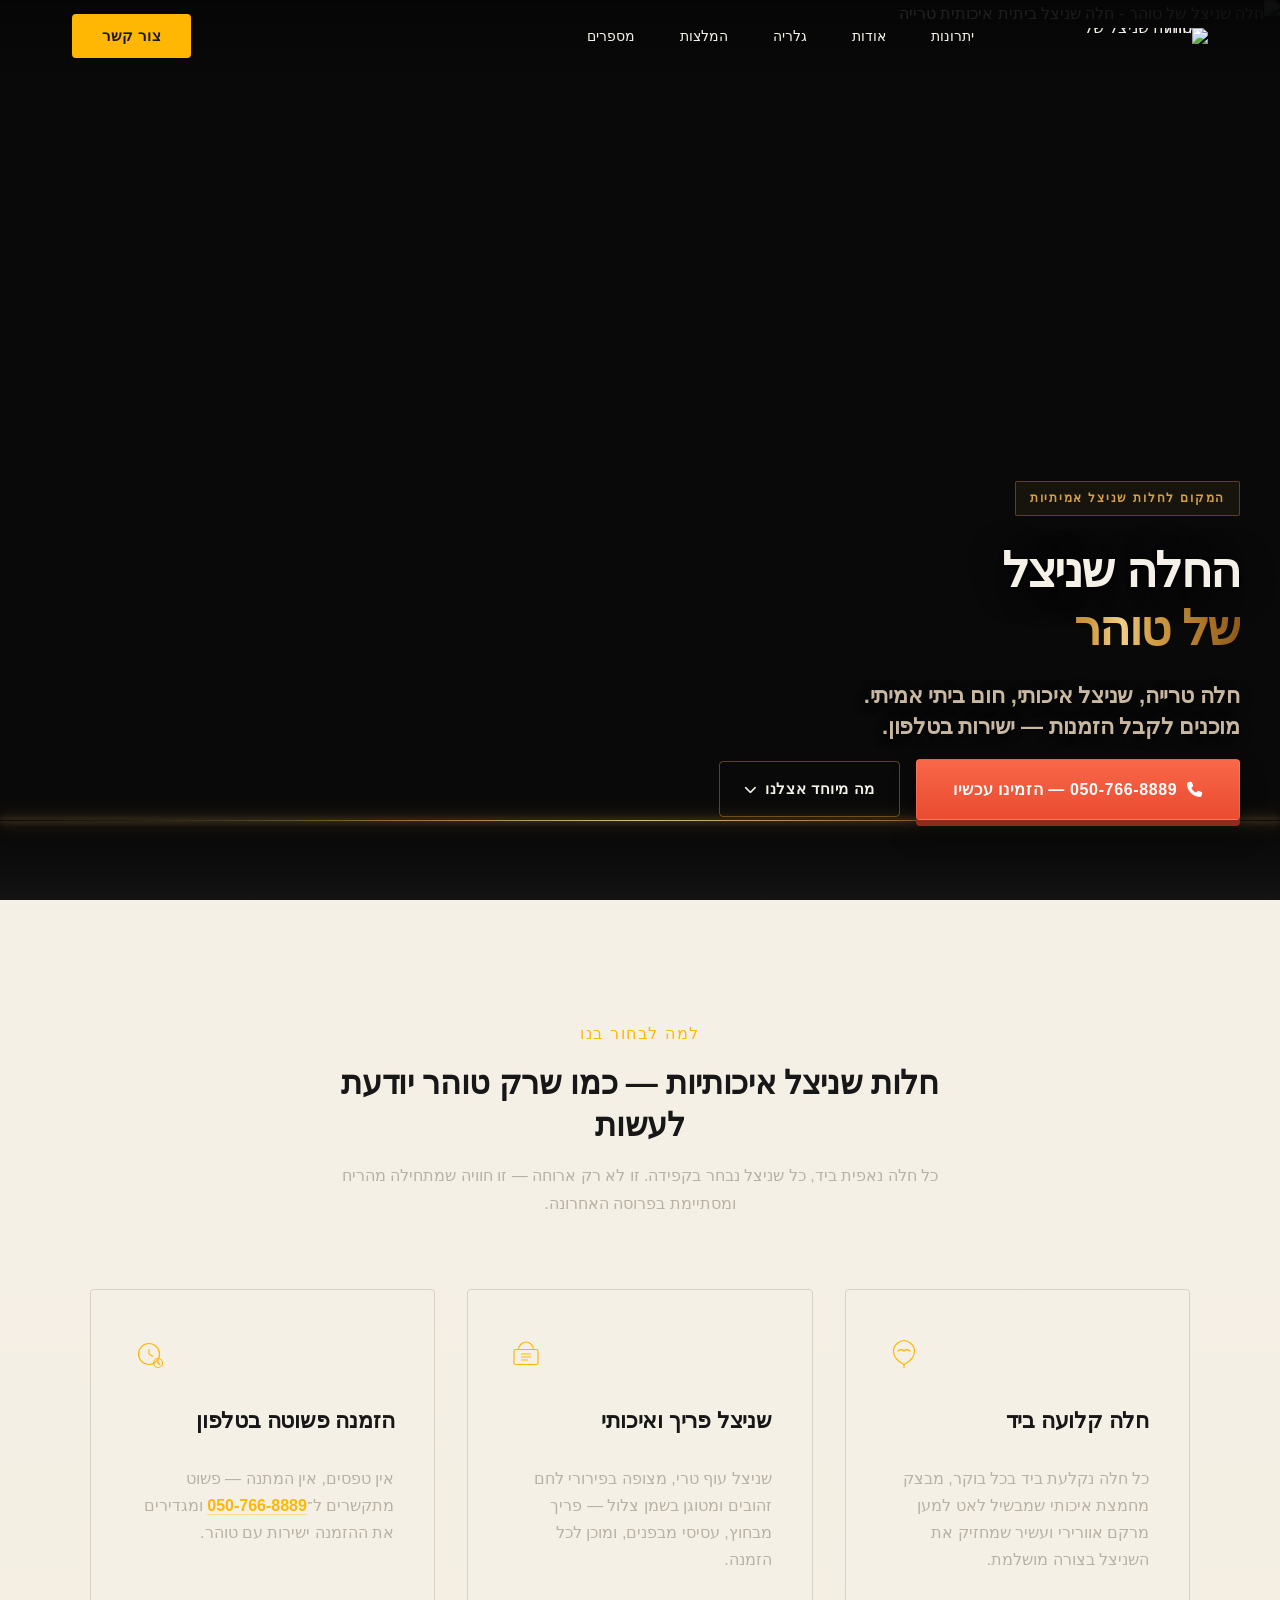
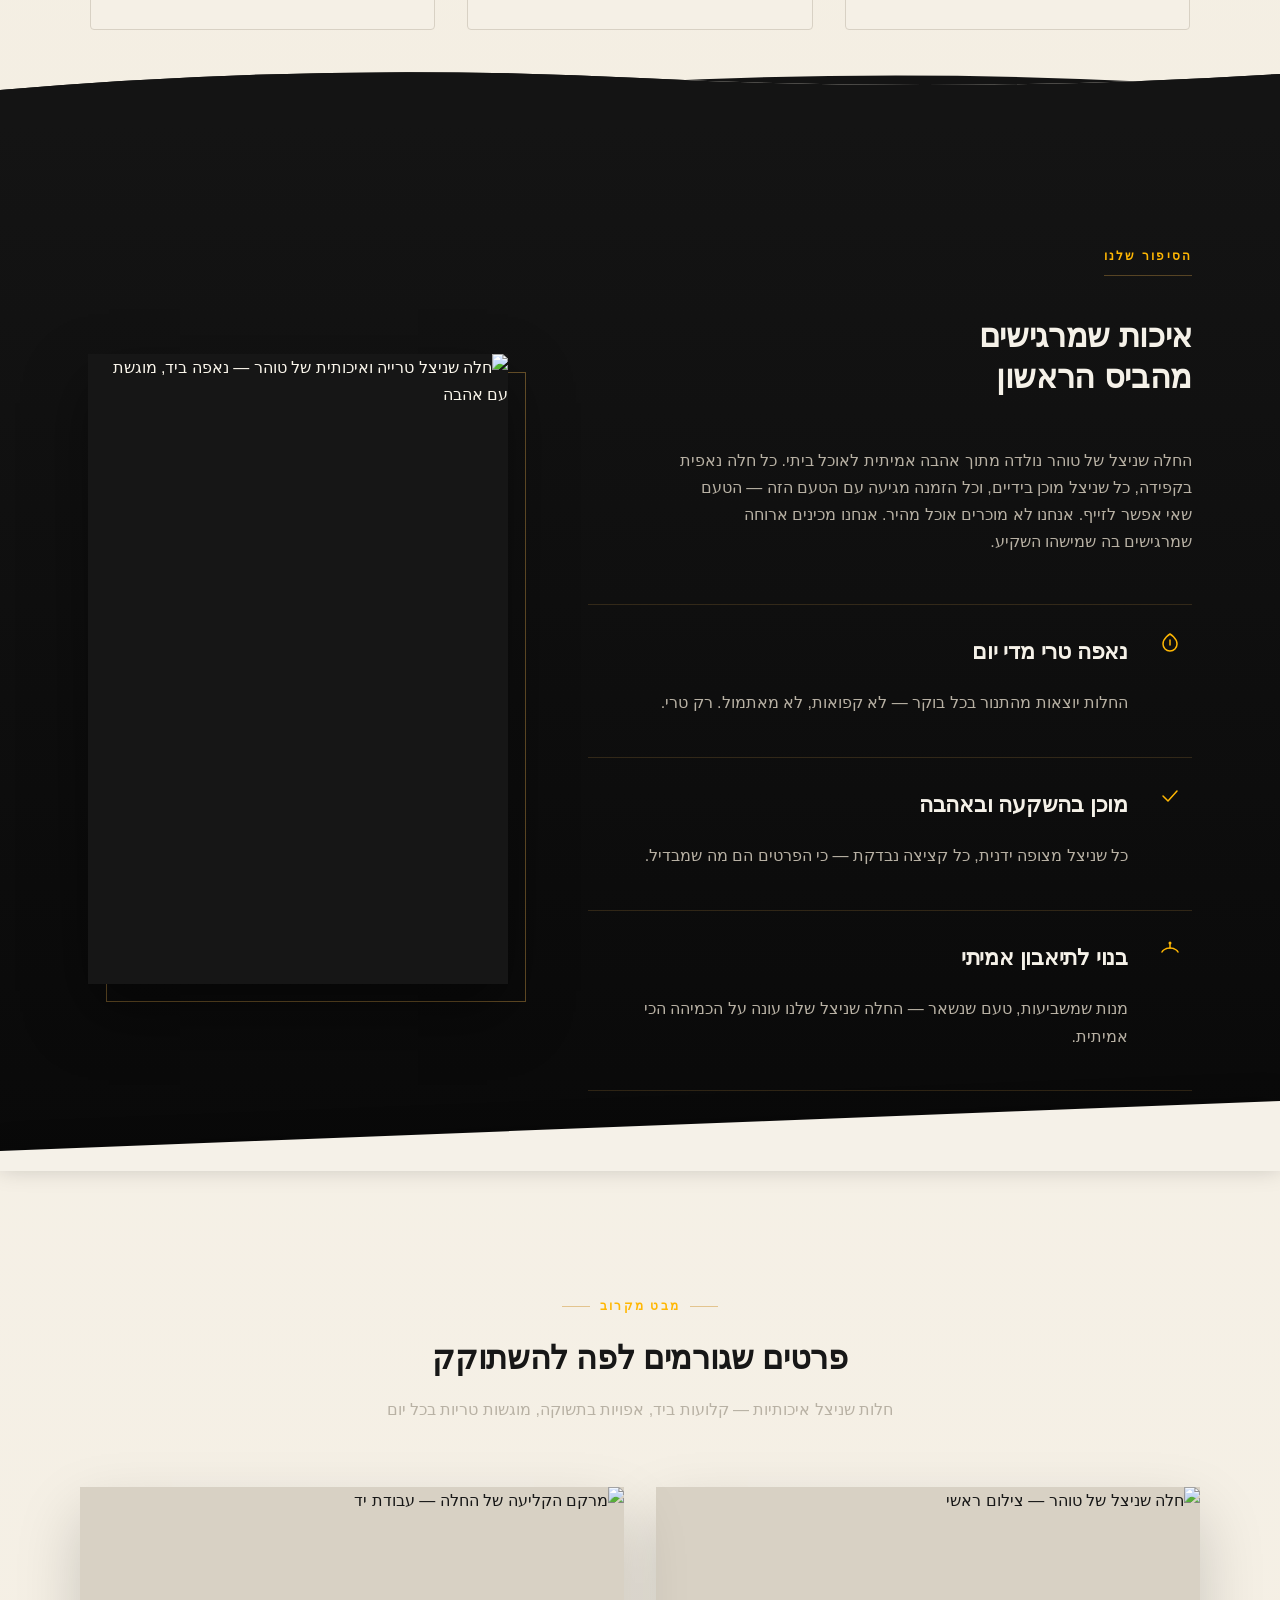
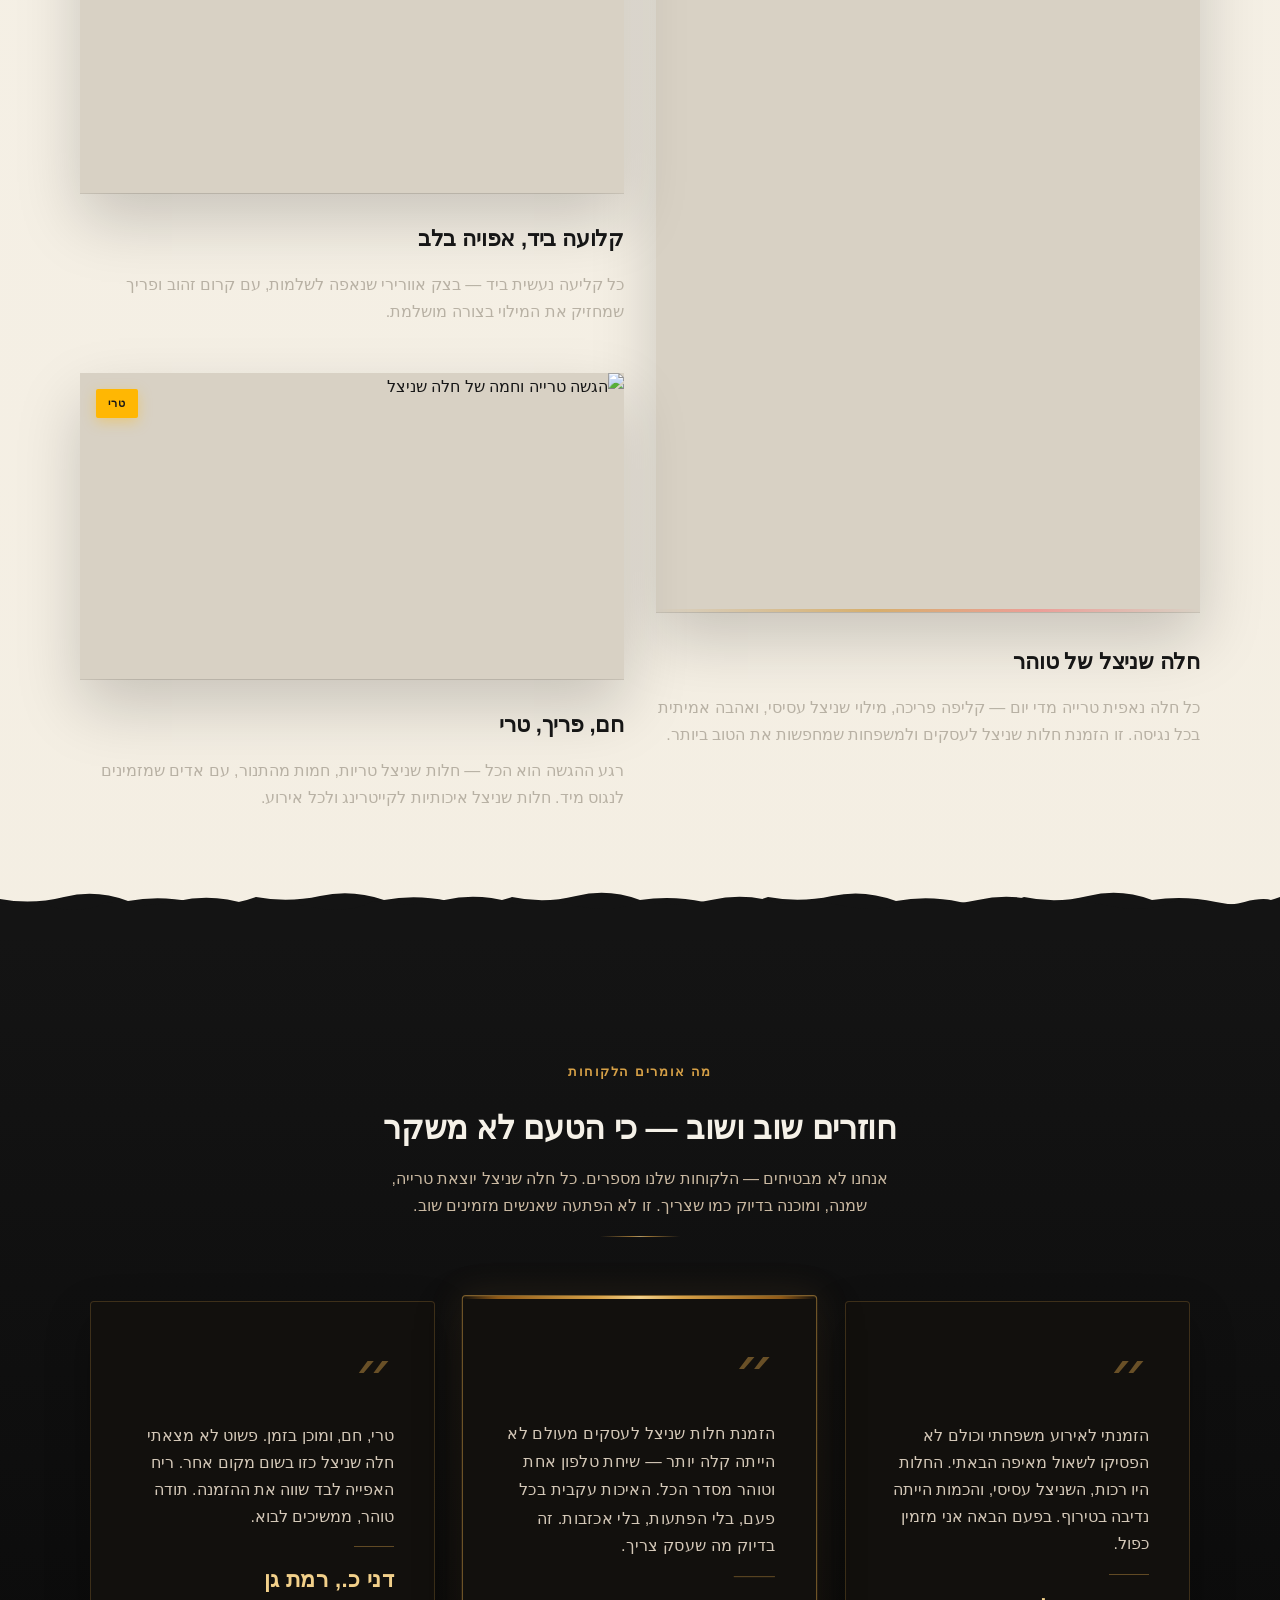
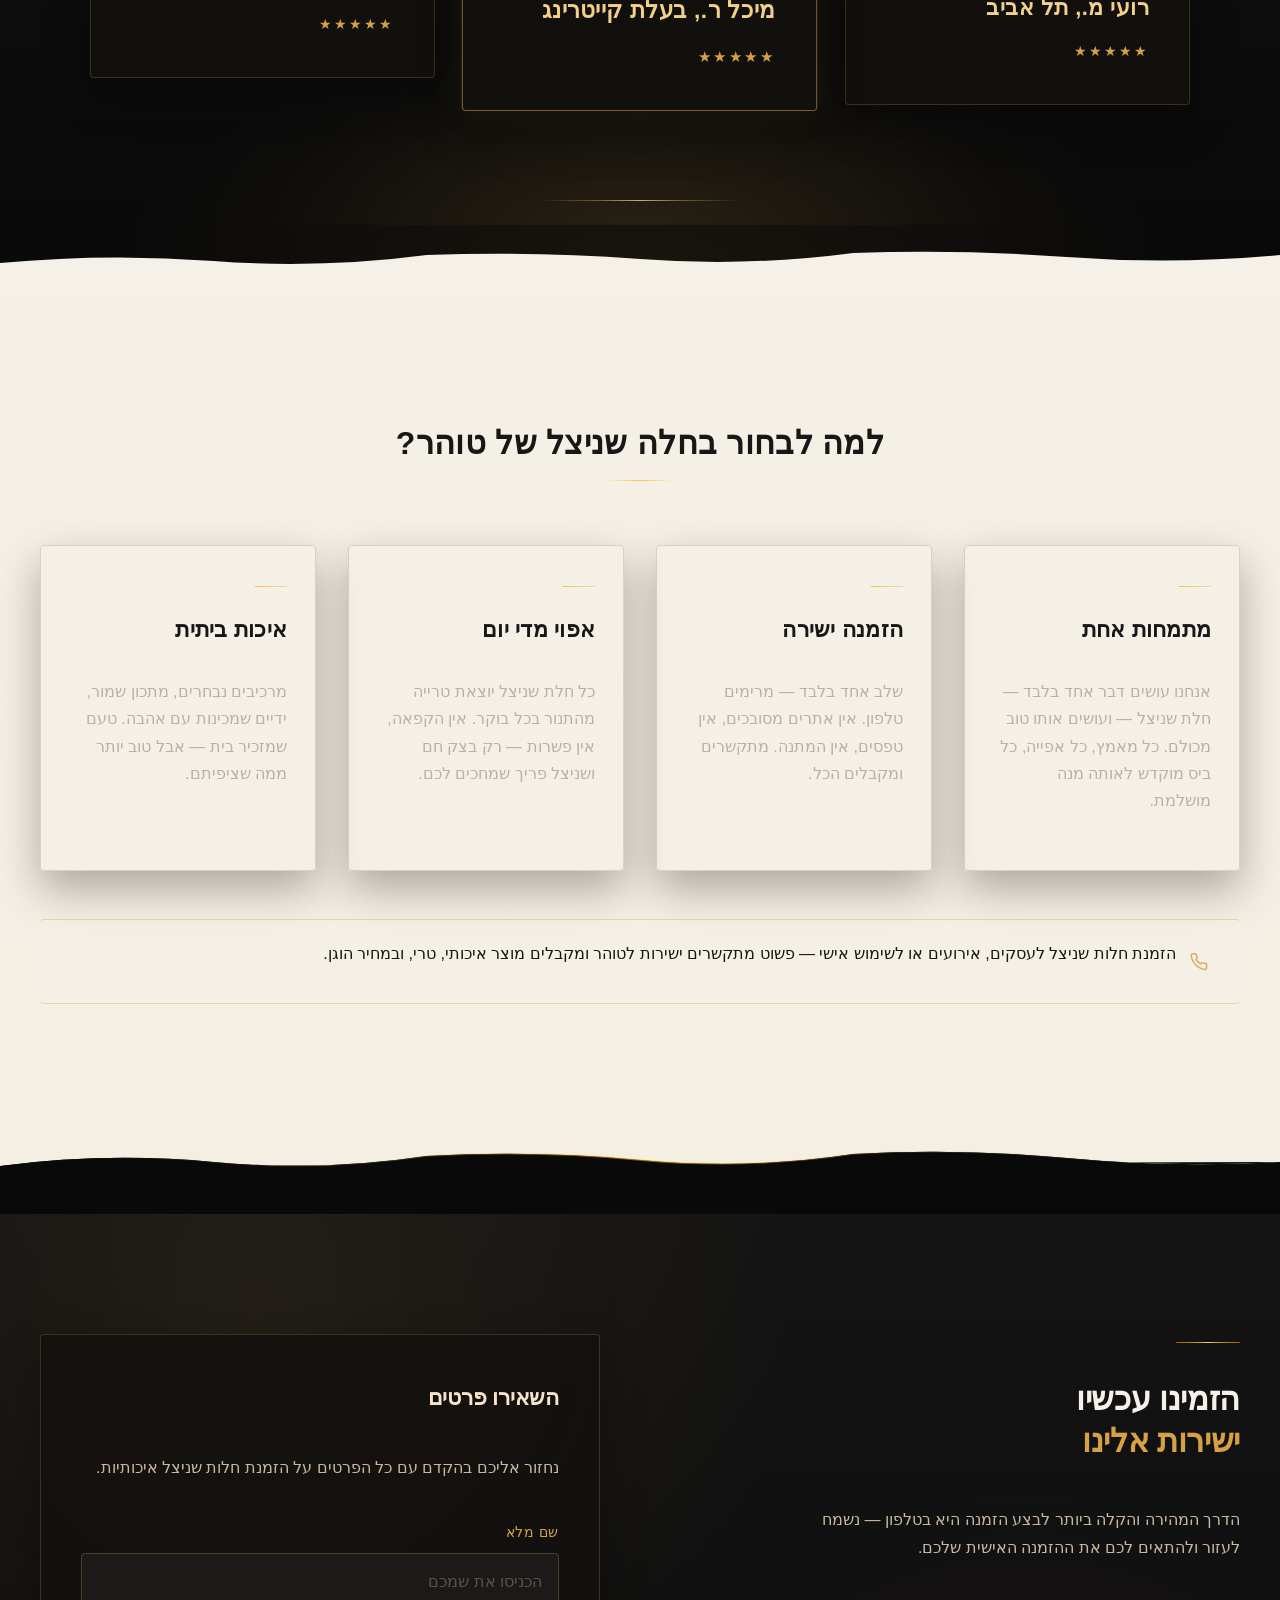
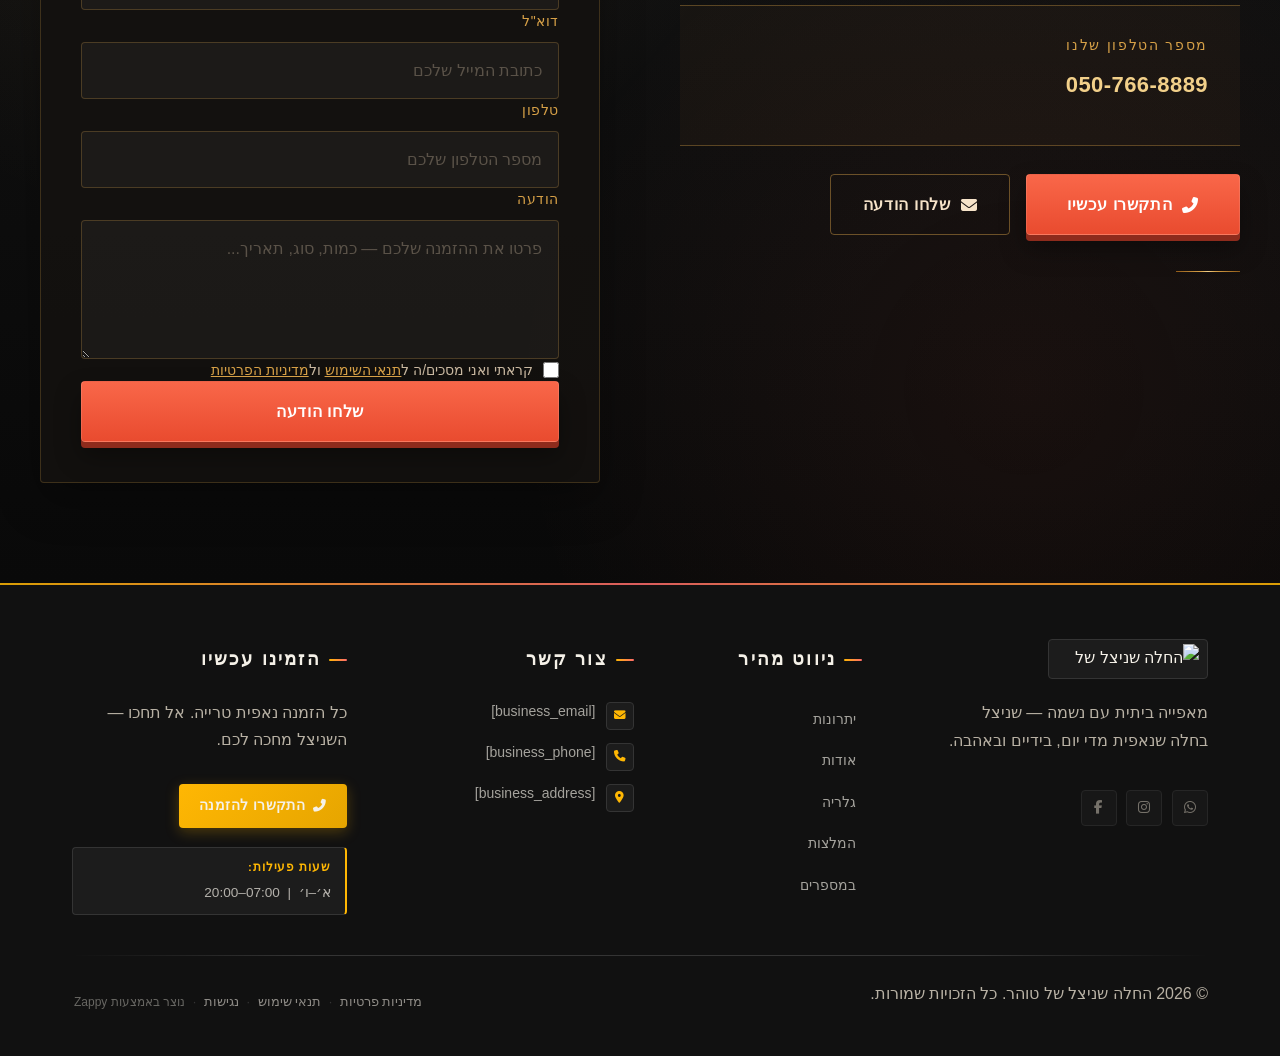
==== index.html @ bb857f39 "Background sync: Progressive GitHub Sync" ====
<!DOCTYPE html>
<html lang="he" dir="rtl">
<head>
    <meta charset="UTF-8">
    <meta name="viewport" content="width=device-width, initial-scale=1.0">
    <meta name="robots" content="index, follow">
    <title>הזמנת חלות שניצל לעסקים — החלה שניצל של טוהר</title>
    <meta name="description" content="A premium challah schnitzel ordering page for &#39;Tohar&#39;s Schnitzel Challah&#39; – a bakery specializing in high-quality schnitzel challahs. The brand emphasizes quali">
    <meta name="keywords" content="הזמנת חלות שניצל לעסקים, חלות שניצל איכותיות לקייטרינג, אספקת חלות שניצל בכמויות גדולות, חלות שניצל">
    
    <!-- Favicons -->
    <link rel="icon" type="image/x-icon" href="/assets/favicon.ico">
    <link rel="icon" type="image/png" sizes="16x16" href="/assets/favicon-16x16.png">
    <link rel="icon" type="image/png" sizes="32x32" href="/assets/favicon-32x32.png">
    <link rel="icon" type="image/png" sizes="48x48" href="/assets/favicon-48x48.png">
    <link rel="icon" type="image/png" sizes="192x192" href="/assets/favicon-192x192.png">
    <link rel="icon" type="image/png" sizes="512x512" href="/assets/favicon-512x512.png">
    <link rel="apple-touch-icon" href="/assets/apple-touch-icon.png">
    <!-- Zappy Analytics -->
<script>
(function() {
  'use strict';
  
  // Configuration
  var config = {
    websiteId: '921bb6df-24d6-477a-8ef3-e7ccaa4b48f3',
    apiUrl: 'https://api.zappy5.com/api/analytics/track',
    sessionDuration: 30 * 60 * 1000, // 30 minutes
    visitorDuration: 30 * 24 * 60 * 60 * 1000, // 30 days
    trackPageViews: true,
    trackClicks: true,
    trackFormSubmissions: true
  };
  
  // Generate or retrieve persistent visitor ID (30 days)
  function getVisitorId() {
    var visitorKey = 'zappy_visitor_' + config.websiteId;
    var visitor = null;
    
    try {
      visitor = localStorage.getItem(visitorKey);
      if (visitor) {
        var visitorData = JSON.parse(visitor);
        var now = Date.now();
        
        // Check if visitor ID is still valid (30 days)
        if (now - visitorData.created < config.visitorDuration) {
          // Update last seen timestamp
          visitorData.lastSeen = now;
          localStorage.setItem(visitorKey, JSON.stringify(visitorData));
          return visitorData.id;
        }
      }
    } catch (e) {
      console.warn('Zappy Analytics: LocalStorage not available');
    }
    
    // Generate new visitor ID
    var newVisitorId = 'zv_' + Date.now() + '_' + Math.random().toString(36).substr(2, 9);
    
    try {
      localStorage.setItem(visitorKey, JSON.stringify({
        id: newVisitorId,
        created: Date.now(),
        lastSeen: Date.now()
      }));
    } catch (e) {
      // Continue without local storage
    }
    
    return newVisitorId;
  }
  
  // Generate or retrieve session ID (30 minutes)
  function getSessionId() {
    var sessionKey = 'zappy_session_' + config.websiteId;
    var session = null;
    
    try {
      session = sessionStorage.getItem(sessionKey);
      if (session) {
        var sessionData = JSON.parse(session);
        var now = Date.now();
        
        // Check if session is still valid
        if (now - sessionData.timestamp < config.sessionDuration) {
          // Update timestamp
          sessionData.timestamp = now;
          sessionStorage.setItem(sessionKey, JSON.stringify(sessionData));
          return sessionData.id;
        }
      }
    } catch (e) {
      console.warn('Zappy Analytics: SessionStorage not available');
    }
    
    // Generate new session ID
    var newSessionId = 'zs_' + Date.now() + '_' + Math.random().toString(36).substr(2, 9);
    
    try {
      sessionStorage.setItem(sessionKey, JSON.stringify({
        id: newSessionId,
        timestamp: Date.now()
      }));
    } catch (e) {
      // Continue without session storage
    }
    
    return newSessionId;
  }
  
  var visitorId = getVisitorId();
  var sessionId = getSessionId();
  
  // Track an event
  function trackEvent(eventType, data) {
    data = data || {};
    
    var eventData = {
      website_id: config.websiteId,
      event_type: eventType,
      page_path: window.location.pathname,
      referrer: document.referrer || 'direct',
      visitor_id: visitorId,
      session_id: sessionId,
      metadata: data
    };
    
    // Use sendBeacon if available (better for page unload events)
    if (navigator.sendBeacon) {
      var blob = new Blob([JSON.stringify(eventData)], { type: 'application/json' });
      navigator.sendBeacon(config.apiUrl, blob);
    } else {
      // Fallback to fetch
      fetch(config.apiUrl, {
        method: 'POST',
        headers: {
          'Content-Type': 'application/json'
        },
        body: JSON.stringify(eventData),
        keepalive: true
      }).catch(function(error) {
        console.warn('Zappy Analytics: Failed to track event', error);
      });
    }
  }
  
  // Track page view
  if (config.trackPageViews) {
    trackEvent('pageview', {
      title: document.title,
      url: window.location.href
    });
  }
  
  // Track clicks on important elements
  if (config.trackClicks) {
    document.addEventListener('click', function(e) {
      var target = e.target;
      
      // Track button clicks (counted as actions)
      if (target.tagName === 'BUTTON' || target.closest('button')) {
        var button = target.tagName === 'BUTTON' ? target : target.closest('button');
        trackEvent('click', {
          element: 'button',
          text: button.textContent.trim().substring(0, 100),
          id: button.id || null,
          class: button.className || null
        });
      }
      
      // Track link clicks (navigation - not counted as actions)
      else if (target.tagName === 'A' || target.closest('a')) {
        var link = target.tagName === 'A' ? target : target.closest('a');
        trackEvent('navigation', {
          element: 'link',
          text: link.textContent.trim().substring(0, 100),
          href: link.href,
          external: link.hostname !== window.location.hostname
        });
      }
    }, true);
  }
  
  // Track form submissions
  if (config.trackFormSubmissions) {
    document.addEventListener('submit', function(e) {
      var form = e.target;
      
      trackEvent('form_submit', {
        form_id: form.id || null,
        form_name: form.name || null,
        form_action: form.action || null,
        form_method: form.method || 'GET'
      });
    }, true);
  }
  
  // Track time on page (send on page unload)
  var pageLoadTime = Date.now();
  
  window.addEventListener('beforeunload', function() {
    var timeOnPage = Math.floor((Date.now() - pageLoadTime) / 1000); // in seconds
    
    trackEvent('page_unload', {
      time_on_page: timeOnPage,
      page_path: window.location.pathname
    });
  });
  
  // Expose tracking function globally for custom events
  window.zappyAnalytics = {
    track: trackEvent,
    getVisitorId: function() { return visitorId; },
    getSessionId: function() { return sessionId; }
  };
  
})();
</script>
<!-- End Zappy Analytics -->
    <meta property="og:title" content="הזמנת חלות שניצל לעסקים — החלה שניצל של טוהר">
    <meta property="og:description" content="A premium challah schnitzel ordering page for &#39;Tohar&#39;s Schnitzel Challah&#39; – a bakery specializing in high-quality schnitzel challahs. The brand emphasizes quali">
    <meta name="twitter:card" content="summary_large_image">
    <meta name="twitter:title" content="הזמנת חלות שניצל לעסקים — החלה שניצל של טוהר">
    <meta name="twitter:description" content="A premium challah schnitzel ordering page for &#39;Tohar&#39;s Schnitzel Challah&#39; – a bakery specializing in high-quality schnitzel challahs. The brand emphasizes quali">
    <meta property="og:type" content="website">
  <meta property="og:locale" content="he_IL">
  
  
  
  
  
  <link rel="stylesheet" href="https://cdnjs.cloudflare.com/ajax/libs/font-awesome/6.4.0/css/all.min.css">

    <!-- Favicons -->
    <link rel="icon" type="image/x-icon" href="/assets/favicon.ico">
    <link rel="icon" type="image/png" sizes="16x16" href="/assets/favicon-16x16.png">
    <link rel="icon" type="image/png" sizes="32x32" href="/assets/favicon-32x32.png">
    <link rel="icon" type="image/png" sizes="48x48" href="/assets/favicon-48x48.png">
    <link rel="icon" type="image/png" sizes="192x192" href="/assets/favicon-192x192.png">
    <link rel="icon" type="image/png" sizes="512x512" href="/assets/favicon-512x512.png">
    <link rel="apple-touch-icon" href="/assets/apple-touch-icon.png">
    <!-- Cookie Consent -->
    <link rel="stylesheet" href="https://cdn.jsdelivr.net/npm/vanilla-cookieconsent@3/dist/cookieconsent.css">
    <script src="https://cdn.jsdelivr.net/npm/vanilla-cookieconsent@3/dist/cookieconsent.umd.js"></script>
    <!-- Mickidum Accessibility Toolbar -->
    <script src="https://cdn.jsdelivr.net/gh/mickidum/acc_toolbar/acctoolbar/acctoolbar.min.js"></script>
    <link rel="stylesheet" href="/styles.css">

    <style id="zappy-dropdown-submenu-styles">
      /* ========== DESKTOP DROPDOWN SUBMENU STYLES ========== */
      /* Base styles for dropdown submenus - parent must be positioned */
      .nav-menu li:has(.sub-menu), nav li:has(.sub-menu), .navbar li:has(.sub-menu), #navMenu li:has(.sub-menu) { position: relative; }
      /* Submenu base - hidden by default */
      .nav-menu .sub-menu, nav .sub-menu, .navbar .sub-menu, #navMenu .sub-menu { display: block !important; position: absolute !important; top: 100%; left: 0; min-width: 220px; background: white; border-radius: 8px; box-shadow: 0 8px 25px rgba(0,0,0,0.15); padding: 8px 0; opacity: 0; visibility: hidden; transform: translateY(10px); transition: all 0.3s ease; z-index: 1000; list-style: none; pointer-events: none; }
      /* CRITICAL: Desktop hover styles to show dropdown */
      .nav-menu li:hover > .sub-menu, nav li:hover > .sub-menu, .navbar li:hover > .sub-menu, #navMenu li:hover > .sub-menu { opacity: 1 !important; visibility: visible !important; transform: translateY(0) !important; pointer-events: auto !important; }
      /* Submenu item styling */
      .sub-menu li { list-style: none; margin: 0; padding: 0; }
      .sub-menu a { display: block !important; padding: 10px 16px !important; color: var(--text-dark, #333) !important; font-weight: 500; text-decoration: none; white-space: nowrap; transition: background-color 0.2s; }
      .sub-menu .zappy-nav-child > a { padding-left: 28px !important; font-size: 0.9em !important; opacity: 0.85 !important; }
      [dir="rtl"] .sub-menu .zappy-nav-child > a, html[lang="he"] .sub-menu .zappy-nav-child > a, html[lang="ar"] .sub-menu .zappy-nav-child > a { padding-left: 10px !important; padding-right: 28px !important; }
      .sub-menu .zappy-nav-parent > a { font-weight: 600 !important; }
      .sub-menu a:hover { background-color: #f5f5f5; }
      /* RTL (Hebrew/Arabic) dropdown positioning */
      [dir="rtl"] .nav-menu .sub-menu, [dir="rtl"] nav .sub-menu, [dir="rtl"] .navbar .sub-menu, html[lang="he"] .nav-menu .sub-menu, html[lang="he"] nav .sub-menu, html[lang="he"] .navbar .sub-menu, html[lang="ar"] .nav-menu .sub-menu, html[lang="ar"] nav .sub-menu, html[lang="ar"] .navbar .sub-menu { left: auto !important; right: 0 !important; }
      /* Hide empty dropdown menus (exclude catalog sub-menus that use <a> children instead of <li>) */
      .sub-menu:empty, .sub-menu:not(:has(li:not(.zappy-hidden-menu-item))):not(:has(> a)), .sub-menu:not(:has(li)):not(:has(> a)) { display: none !important; opacity: 0 !important; visibility: hidden !important; pointer-events: none !important; }
      /* Desktop: show submenu on Menu Group hover */
      li:has(.menu-group-title):hover > .sub-menu { opacity: 1 !important; visibility: visible !important; transform: translateY(0) !important; pointer-events: auto !important; }
      /* Menu Group title styling */
      .nav-menu > li > .menu-group-title, #navMenu > li > .menu-group-title { display: inline-block; padding: 0.5rem 1rem; cursor: default; user-select: none; }
      
      /* ========== MOBILE SUBMENU STYLES ========== */
      @media (max-width: 768px) {
        .nav-menu .sub-menu, nav .sub-menu, .navbar .sub-menu, #navMenu .sub-menu { position: static !important; transform: none !important; box-shadow: none !important; background: transparent !important; max-height: 0; overflow: hidden; opacity: 0; visibility: hidden; transition: max-height 0.3s ease, opacity 0.3s ease; padding: 0 !important; border-radius: 0 !important; }
        .navbar .sub-menu.mobile-expanded, .nav-menu .sub-menu.mobile-expanded, #navMenu .sub-menu.mobile-expanded { max-height: none !important; overflow-y: visible !important; opacity: 1 !important; visibility: visible !important; padding: 8px 0 8px 16px !important; }
        [dir="rtl"] .sub-menu.mobile-expanded, html[lang="he"] .sub-menu.mobile-expanded { padding: 8px 16px 8px 0 !important; }
        /* Disable hover behavior on mobile */
        .nav-menu li:hover > .sub-menu, nav li:hover > .sub-menu, .navbar li:hover > .sub-menu, #navMenu li:hover > .sub-menu { opacity: 0; visibility: hidden; pointer-events: none; }
        .nav-menu li > .sub-menu.mobile-expanded, nav li > .sub-menu.mobile-expanded, .navbar li > .sub-menu.mobile-expanded, #navMenu li > .sub-menu.mobile-expanded { opacity: 1 !important; visibility: visible !important; pointer-events: auto !important; }
        .nav-menu li:has(.sub-menu), nav li:has(.sub-menu), .navbar li:has(.sub-menu), #navMenu li:has(.sub-menu) { display: flex !important; flex-wrap: wrap !important; align-items: center !important; position: relative !important; min-height: 44px !important; }
        .nav-menu li:has(.sub-menu) > a, nav li:has(.sub-menu) > a, .navbar li:has(.sub-menu) > a, #navMenu li:has(.sub-menu) > a { flex: 1 !important; min-width: 0 !important; }
        .nav-menu li:has(.sub-menu) > .menu-group-title, nav li:has(.sub-menu) > .menu-group-title, .navbar li:has(.sub-menu) > .menu-group-title, #navMenu li:has(.sub-menu) > .menu-group-title { flex: 1 !important; min-width: 0 !important; padding: 0 !important; line-height: inherit !important; }
        .nav-menu li:has(.sub-menu) > .sub-menu, nav li:has(.sub-menu) > .sub-menu, .navbar li:has(.sub-menu) > .sub-menu, #navMenu li:has(.sub-menu) > .sub-menu { flex-basis: 100% !important; width: 100% !important; }
        .nav-menu li:has(.sub-menu) > a [class*="chevron"], .nav-menu li:has(.sub-menu) > a [class*="arrow"], .nav-menu li:has(.sub-menu) > a .fa-chevron-down, .nav-menu li:has(.sub-menu) > a .fa-angle-down, nav li:has(.sub-menu) > a [class*="chevron"], nav li:has(.sub-menu) > a [class*="arrow"], #navMenu li:has(.sub-menu) > a [class*="chevron"], #navMenu li:has(.sub-menu) > a [class*="arrow"] { display: none !important; visibility: hidden !important; }
        .mobile-submenu-toggle { display: flex !important; align-items: center !important; justify-content: center !important; width: 44px !important; height: auto !important; background: transparent !important; border: none !important; cursor: pointer !important; color: var(--text-light) !important; position: static !important; flex-shrink: 0 !important; align-self: stretch !important; z-index: 2 !important; padding: 0 !important; margin: 0 !important; }
        .mobile-submenu-toggle::after { content: '' !important; width: 0 !important; height: 0 !important; border-left: 6px solid transparent !important; border-right: 6px solid transparent !important; border-top: 7px solid currentColor !important; transition: transform 0.3s ease !important; }
        .mobile-submenu-toggle.expanded::after { transform: rotate(180deg) !important; }
        .sub-menu a { padding: 10px 0 !important; display: block !important; color: var(--text-light) !important; white-space: normal !important; }
        .sub-menu .zappy-nav-child > a { padding-left: 28px !important; font-size: 0.9em !important; opacity: 0.85 !important; }
        [dir="rtl"] .sub-menu .zappy-nav-child > a, html[lang="he"] .sub-menu .zappy-nav-child > a, html[lang="ar"] .sub-menu .zappy-nav-child > a { padding-left: 0 !important; padding-right: 28px !important; }
        .sub-menu .zappy-nav-parent > a { font-weight: 600 !important; }
        .nav-menu.active, #navMenu.active { max-width: 100vw !important; overflow-x: hidden !important; box-sizing: border-box !important; }
        .navbar .sub-menu li a, nav.navbar .sub-menu li a, .zappy-products-dropdown .sub-menu a { color: var(--text-light) !important; }
      }
      @media (min-width: 769px) { .mobile-submenu-toggle { display: none !important; } }
    </style>

    <style id="mobile-lang-menu-deployed-css">
    @media (max-width: 768px) {
      .lang-switcher,
      .nav-cta-container .lang-switcher,
      .nav-container .lang-switcher,
      .navbar .lang-switcher,
      .navbar .nav-cta-container .lang-switcher,
      .nav-icons-left .lang-switcher,
      .nav-ecommerce-icons .lang-switcher { display: none !important; }
      .mobile-lang-menu { width: 100%; border-top: 1px solid rgba(128,128,128,0.2); padding: 8px 0 0 0; margin-top: 8px; }
      .mobile-lang-toggle { display: flex !important; align-items: center; justify-content: space-between; width: 100%; padding: 12px 16px; background: none; border: none; cursor: pointer; font-size: 15px; color: inherit; font-family: inherit; }
      .mobile-lang-toggle::after { content: ''; display: inline-block; width: 8px; height: 8px; border-right: 2px solid currentColor; border-bottom: 2px solid currentColor; transform: rotate(45deg); transition: transform 0.3s ease; margin-left: 8px; }
      .mobile-lang-toggle.expanded::after { transform: rotate(-135deg); }
      .mobile-lang-options { max-height: 0; overflow: hidden; transition: max-height 0.3s ease; }
      .mobile-lang-options.expanded { max-height: 300px; }
      .mobile-lang-option { display: flex !important; align-items: center; gap: 10px; padding: 10px 24px; text-decoration: none; color: inherit; font-size: 14px; font-family: inherit; }
      .mobile-lang-option:hover { background: rgba(128,128,128,0.1); }
      .mobile-lang-option.active { font-weight: 600; opacity: 0.7; pointer-events: none; }
      .mobile-lang-option img { width: 20px; height: 20px; border-radius: 50%; }
    }
    @media (min-width: 769px) {
      .mobile-lang-menu { display: none !important; }
    }
    </style>

    <style id="zappy-widget-visibility">
      #mic-access-tool-general-button, .mic-access-tool-general-button,
      #mic-init-access-tool .mic-access-tool-general-button, #mic-init-access-tool #mic-access-tool-general-button,
      ._access-icon, #mic-access-tool-box, .mic-access-tool-box,
      #mic-init-access-tool #mic-access-tool-box, div[id*="mic-access-tool-box"], ._access-menu {
        display: none !important; visibility: hidden !important; opacity: 0 !important; pointer-events: none !important;
      }
    </style>
</head>
<body>

  <nav class="navbar" dir="rtl">
  <button class="mobile-toggle" id="mobileToggle" aria-label="Menu">
    <svg class="hamburger-icon" width="24" height="24" viewBox="0 0 24 24" fill="none">
      <path d="M3 12h18M3 6h18M3 18h18" stroke="currentColor" stroke-width="2" stroke-linecap="round"></path>
    </svg>
    <svg class="close-icon" width="24" height="24" viewBox="0 0 24 24" fill="none" style="display: none;">
      <path d="M18 6L6 18M6 6l12 12" stroke="currentColor" stroke-width="2" stroke-linecap="round"></path>
    </svg>
  </button>

  <button class="phone-header-btn" data-phone="0507668889" aria-label="Call">
    <svg width="20" height="20" viewBox="0 0 24 24" fill="currentColor">
      <path d="M22 16.92v3a2 2 0 0 1-2.18 2 19.79 19.79 0 0 1-8.63-3.07 19.5 19.5 0 0 1-6-6 19.79 19.79 0 0 1-3.07-8.67A2 2 0 0 1 4.11 2h3a2 2 0 0 1 2 1.72 12.84 12.84 0 0 0 .7 2.81 2 2 0 0 1-.45 2.11L8.09 9.91a16 16 0 0 0 6 6l1.27-1.27a2 2 0 0 1 2.11-.45 12.84 12.84 0 0 0 2.81.7A2 2 0 0 1 22 16.92z"></path>
    </svg>
  </button>

  <div class="nav-container">
    <div class="nav-right-group"><div class="nav-brand">
      <a href="/" class="logo-link">
        <img src="/assets/business-logo.webp" alt="החלה שניצל של טוהר" class="logo">
      </a>
    </div><ul class="nav-menu" id="navMenu"><li><a href="#features">יתרונות</a></li><li><a href="#about">אודות</a></li><li><a href="#gallery">גלריה</a></li><li><a href="#testimonials">המלצות</a></li><li><a href="#stats">מספרים</a></li></ul></div>

    

    <div class="nav-cta-container">
      <a href="#contact" class="nav-cta-btn">צור קשר</a>
    </div>
  </div>
</nav>
<script>

// Navbar Mobile Menu Toggle and Contrast Fix
(function() {
  // Use 'load' event instead of 'DOMContentLoaded' to ensure we run AFTER all other scripts
  window.addEventListener('load', function() {
    
    // FIX MOBILE BUTTON CONTRAST
    // Detect navbar background color and apply contrasting color to mobile buttons
    const navbar = document.querySelector('.navbar, nav, header');
    if (!navbar) {
      console.log('[Navbar] Navbar element not found');
      return;
    }
    
    // DECLARE VARIABLES EARLY to avoid Temporal Dead Zone errors
    // These are used in multiple places below
    let mobileToggle = document.getElementById('mobileToggle') ||
                       document.querySelector('.mobile-toggle') ||
                       document.querySelector('.hamburger') ||
                       document.querySelector('.hamburger-menu') ||
                       document.querySelector('.menu-toggle') ||
                       document.querySelector('.burger-menu') ||
                       document.querySelector('[aria-label="Menu"]') ||
                       document.querySelector('[aria-label="תפריט"]');
    
    const phoneBtn = document.querySelector('.phone-header-btn');
    
    const computedStyle = window.getComputedStyle(navbar);
    let bgColor = computedStyle.backgroundColor;
    
    console.log('[Navbar] Initial navbar background:', bgColor);
    
    // Check if background is transparent or rgba with 0 alpha
    const isTransparent = bgColor === 'transparent' || 
                         bgColor === 'rgba(0, 0, 0, 0)' ||
                         (bgColor.startsWith('rgba') && bgColor.includes(', 0)'));
    
    if (isTransparent) {
      // Check for background-image or gradient
      const bgImage = computedStyle.backgroundImage;
      if (bgImage && bgImage !== 'none') {
        console.log('[Navbar] Navbar has background image/gradient, using dark text');
        bgColor = 'rgb(240, 240, 240)'; // Assume light background
      } else {
        // Transparent navbar - check body background
        const bodyBg = window.getComputedStyle(document.body).backgroundColor;
        console.log('[Navbar] Navbar transparent, using body background:', bodyBg);
        bgColor = bodyBg;
      }
    }
    
    // Calculate luminance to determine if background is light or dark
    const rgb = bgColor.match(/\d+/g);
    if (rgb && rgb.length >= 3) {
      const r = parseInt(rgb[0]);
      const g = parseInt(rgb[1]);
      const b = parseInt(rgb[2]);
      const luminance = (0.299 * r + 0.587 * g + 0.114 * b) / 255;
      
      // Mobile button colors are set by Claude's AI-generated CSS (same as .nav-menu a)
      // No dynamic color overrides needed - colors come from the generated navbar CSS
      console.log('[Navbar] Mobile button colors preserved from Claude CSS (luminance:', luminance.toFixed(2) + ')');
      
      // FIX ICON SIZES - Ensure SVGs are properly sized and visible
      // INJECT CRITICAL CSS TO OVERRIDE ANY CONFLICTING RULES
      const criticalCSS = document.createElement('style');
      criticalCSS.id = 'zappy-mobile-nav-fix';
      const htmlLang = document.documentElement.lang || 'en';
      const htmlDir = document.documentElement.dir || 'ltr';
      // Check both dir attribute AND lang for RTL detection
      // dir="rtl" is the most reliable indicator
      const isRTL = htmlDir === 'rtl' || htmlLang === 'he' || htmlLang === 'ar';
      
      criticalCSS.textContent = `
        /* Hide mobile buttons on desktop, show only on mobile */
        @media (min-width: 769px) {
          .mobile-toggle,
          .phone-header-btn {
            display: none !important;
          }
        }
        
        /* Show and position mobile buttons correctly on mobile */
        @media (max-width: 768px) {
          .mobile-toggle,
          .phone-header-btn {
            position: absolute !important;
            top: 50% !important;
            transform: translateY(-50%) !important;
            z-index: 1001 !important;
            display: flex !important;
            align-items: center !important;
            justify-content: center !important;
            width: 36px !important;
            height: 36px !important;
            border-radius: 50% !important;
            border: none !important;
            cursor: pointer !important;
            padding: 6px !important;
            background: none !important;
            color: var(--nav-text, var(--text-light)) !important;
          }
          
          /* LTR positioning (default): hamburger LEFT, phone RIGHT */
          html:not([dir="rtl"]):not([lang="he"]):not([lang="ar"]) .mobile-toggle,
          html[dir="ltr"] .mobile-toggle {
            left: 12px !important;
            right: auto !important;
          }
          html:not([dir="rtl"]):not([lang="he"]):not([lang="ar"]) .phone-header-btn,
          html[dir="ltr"] .phone-header-btn {
            right: 12px !important;
            left: auto !important;
          }
          
          /* RTL positioning: hamburger RIGHT, phone LEFT */
          html[dir="rtl"] .mobile-toggle,
          html[lang="he"] .mobile-toggle,
          html[lang="ar"] .mobile-toggle {
            right: 12px !important;
            left: auto !important;
          }
          html[dir="rtl"] .phone-header-btn,
          html[lang="he"] .phone-header-btn,
          html[lang="ar"] .phone-header-btn {
            left: 12px !important;
            right: auto !important;
          }
          
          /* CRITICAL: Ensure nav-container has min-height on mobile */
          /* All children are positioned absolutely/fixed on mobile, so height:auto collapses to 0 */
          .nav-container {
            min-height: 70px !important;
            position: relative !important;
          }
          
          /* Ensure SVG icons are properly sized and inherit color */
          .mobile-toggle svg,
          .phone-header-btn svg {
            width: 24px !important;
            height: 24px !important;
            /* Don't force display - let JavaScript control hamburger/close toggle */
          }
          
          /* Reset nav-cta-container on mobile - remove desktop box-shadow/padding */
          /* that creates a visible ghost box when CTA button is hidden */
          .nav-cta-container {
            box-shadow: none !important;
            padding: 0 !important;
          }
          
          /* Hide nav-cta-container entirely on mobile when there's no lang-switcher */
          /* (only the CTA button is inside, and it's hidden on mobile) */
          .nav-cta-container:not(:has(.lang-switcher)) {
            display: none !important;
          }
          
          /* CRITICAL: Prevent hero image fade gradient from bleeding over headline text */
          /* The .image-fade-gradient has bottom: -30px (extends below parent) */
          /* On mobile stacked layout, this overlaps the h1 text below the image */
          .hero-image-column {
            overflow: hidden !important;
          }
          .image-fade-gradient {
            bottom: 0 !important;
          }
          
          /* Hide desktop language switcher on mobile - hamburger menu handles it */
          /* High specificity to override stored CSS */
          .lang-switcher,
          .nav-cta-container .lang-switcher,
          .nav-container .lang-switcher,
          .navbar .lang-switcher,
          .navbar .nav-cta-container .lang-switcher {
            display: none !important;
          }
        }
      `;
      
      // Remove existing fix if present and inject new one
      const existing = document.getElementById('zappy-mobile-nav-fix');
      if (existing) existing.remove();
      document.head.appendChild(criticalCSS);
      
      console.log('[Navbar] Critical CSS injected for mobile nav positioning');
      
      // ONLY apply inline positioning styles on mobile viewport
      // On desktop, the CSS handles hiding these buttons with display: none
      // Inline styles were breaking desktop layout by overriding CSS
      const isMobileViewport = window.innerWidth <= 768;
      
      if (mobileToggle) {
        // Icon sizing applies to all viewports for consistency
        const hamburgerIcon = mobileToggle.querySelector('.hamburger-icon');
        const closeIcon = mobileToggle.querySelector('.close-icon');
        
        if (hamburgerIcon) {
          hamburgerIcon.style.setProperty('width', '24px', 'important');
          hamburgerIcon.style.setProperty('height', '24px', 'important');
          hamburgerIcon.style.setProperty('display', 'block', 'important'); // Show hamburger by default
        }
        if (closeIcon) {
          closeIcon.style.setProperty('width', '24px', 'important');
          closeIcon.style.setProperty('height', '24px', 'important');
          closeIcon.style.setProperty('display', 'none', 'important'); // Hide close icon by default
        }
        
        // ONLY set positioning inline styles on mobile
        if (isMobileViewport) {
          mobileToggle.style.setProperty('position', 'absolute', 'important');
          mobileToggle.style.setProperty('top', '50%', 'important');
          mobileToggle.style.setProperty('transform', 'translateY(-50%)', 'important');
          mobileToggle.style.setProperty('z-index', '1001', 'important');
          
          // Clear any inline left/right so CSS can take over based on html[dir]
          mobileToggle.style.removeProperty('left');
          mobileToggle.style.removeProperty('right');
          
          console.log('[Navbar] Mobile toggle positioning applied (mobile viewport)');
        } else {
          // On desktop, clear any positioning styles to let CSS handle it
          mobileToggle.style.removeProperty('position');
          mobileToggle.style.removeProperty('top');
          mobileToggle.style.removeProperty('transform');
          mobileToggle.style.removeProperty('z-index');
          mobileToggle.style.removeProperty('left');
          mobileToggle.style.removeProperty('right');
          console.log('[Navbar] Desktop viewport - cleared mobile toggle inline positioning');
        }
      }
      
      if (phoneBtn) {
        // Icon sizing applies to all viewports
        const phoneIcon = phoneBtn.querySelector('svg');
        if (phoneIcon) {
          phoneIcon.style.width = '24px';
          phoneIcon.style.height = '24px';
          phoneIcon.setAttribute('width', '24');
          phoneIcon.setAttribute('height', '24');
        }
        
        // ONLY set positioning inline styles on mobile
        if (isMobileViewport) {
          phoneBtn.style.setProperty('position', 'absolute', 'important');
          phoneBtn.style.setProperty('top', '50%', 'important');
          phoneBtn.style.setProperty('transform', 'translateY(-50%)', 'important');
          phoneBtn.style.setProperty('z-index', '1001', 'important');
          
          // Clear any inline left/right so CSS can take over based on html[dir]
          phoneBtn.style.removeProperty('left');
          phoneBtn.style.removeProperty('right');
          
          console.log('[Navbar] Phone button positioning applied (mobile viewport)');
        } else {
          // On desktop, clear any positioning styles to let CSS handle it
          phoneBtn.style.removeProperty('position');
          phoneBtn.style.removeProperty('top');
          phoneBtn.style.removeProperty('transform');
          phoneBtn.style.removeProperty('z-index');
          phoneBtn.style.removeProperty('left');
          phoneBtn.style.removeProperty('right');
          console.log('[Navbar] Desktop viewport - cleared phone button inline positioning');
        }
      }
    } else {
      console.log('[Navbar] Could not parse background color:', bgColor);
    }
    
    // MOBILE MENU TOGGLE
    // Re-query in case DOM changed (mobileToggle already declared at top of function)
    mobileToggle = document.getElementById('mobileToggle') ||
                   document.querySelector('.mobile-toggle') ||
                   document.querySelector('.hamburger') ||
                   document.querySelector('.hamburger-menu') ||
                   document.querySelector('.menu-toggle') ||
                   document.querySelector('.burger-menu') ||
                   document.querySelector('[aria-label="Menu"]') ||
                   document.querySelector('[aria-label="תפריט"]');
    
    // EXPANDED SEARCH: Find nav menu by ID or class
    const navMenu = document.getElementById('navMenu') ||
                  document.querySelector('.nav-menu') ||
                  document.querySelector('.nav-links') ||
                  document.querySelector('nav ul:not(.submenu)');
    
    if (!mobileToggle || !navMenu) {
      console.log('[Navbar] Mobile toggle or menu not found:', { toggle: !!mobileToggle, menu: !!navMenu });
      return;
    }
    
    // Ensure navMenu has ID for CSS targeting
    if (!navMenu.id) {
      navMenu.id = 'navMenu';
    }
    
    console.log('[Navbar] Initializing mobile menu...');
    
    // Remove any existing event listeners by cloning the button
    const newToggle = mobileToggle.cloneNode(true);
    mobileToggle.parentNode.replaceChild(newToggle, mobileToggle);
    
    // Toggle menu on button click - use newToggle now
    newToggle.addEventListener('click', function(e) {
      e.preventDefault();
      e.stopPropagation();
      
      const hamburgerIcon = this.querySelector('.hamburger-icon');
      const closeIcon = this.querySelector('.close-icon');
      const isActive = navMenu.classList.contains('active');
      
      if (isActive) {
        // Close menu
        navMenu.classList.remove('active');
        if (hamburgerIcon) hamburgerIcon.style.setProperty('display', 'block', 'important');
        if (closeIcon) closeIcon.style.setProperty('display', 'none', 'important');
        document.body.style.overflow = '';
        console.log('[Navbar] Menu closed');
      } else {
        // Open menu
        navMenu.classList.add('active');
        if (hamburgerIcon) hamburgerIcon.style.setProperty('display', 'none', 'important');
        if (closeIcon) closeIcon.style.setProperty('display', 'block', 'important');
        document.body.style.overflow = 'hidden';
        console.log('[Navbar] Menu opened');
      }
    });
    
    // Close menu when clicking nav links (but NOT dropdown toggles)
    const navLinks = navMenu.querySelectorAll('a');
    navLinks.forEach(function(link) {
      link.addEventListener('click', function() {
        // Don't close if it's a dropdown child (unless it's a real navigation link)
        if (this.getAttribute('href') === '#') return;
        
        const hamburgerIcon = newToggle.querySelector('.hamburger-icon');
        const closeIcon = newToggle.querySelector('.close-icon');
        
        navMenu.classList.remove('active');
        if (hamburgerIcon) hamburgerIcon.style.setProperty('display', 'block', 'important');
        if (closeIcon) closeIcon.style.setProperty('display', 'none', 'important');
        document.body.style.overflow = '';
        console.log('[Navbar] Menu closed (link clicked)');
      });
    });
    
    // DROPDOWN MENU TOGGLE (for mobile and touch devices)
    var dropdownToggles = navMenu.querySelectorAll('.dropdown-toggle');
    dropdownToggles.forEach(function(toggle) {
      toggle.addEventListener('click', function(e) {
        e.preventDefault();
        e.stopPropagation();
        var parent = this.closest('.nav-dropdown');
        if (!parent) return;
        
        // Close other open dropdowns at the same level
        var siblings = parent.parentNode.querySelectorAll('.nav-dropdown.open');
        siblings.forEach(function(sib) {
          if (sib !== parent) sib.classList.remove('open');
        });
        
        parent.classList.toggle('open');
        console.log('[Navbar] Dropdown toggled:', parent.classList.contains('open') ? 'open' : 'closed');
      });
    });
    
    // Close dropdowns when clicking outside
    document.addEventListener('click', function(e) {
      if (!e.target.closest('.nav-dropdown')) {
        var openDropdowns = document.querySelectorAll('.nav-dropdown.open');
        openDropdowns.forEach(function(dd) { dd.classList.remove('open'); });
      }
    });
    
    console.log('[Navbar] Dropdown handlers initialized for ' + dropdownToggles.length + ' dropdowns');
    
    // Phone button functionality (phoneBtn already declared at top of function)
    if (phoneBtn) {
      phoneBtn.addEventListener('click', function() {
        // Get phone number from placeholder in page or use default
        const phoneLinks = document.querySelectorAll('a[href^="tel:"]');
        const phoneNumber = phoneLinks.length > 0 
          ? phoneLinks[0].getAttribute('href').replace('tel:', '')
          : '[business_phone]';
        
        window.location.href = 'tel:' + phoneNumber;
        console.log('[Navbar] Phone button clicked');
      });
    }
    
    console.log('[Navbar] Mobile menu initialized successfully');
    
    // === WHATSAPP BUTTON VISIBILITY FIX ===
    // Ensure WhatsApp floating button is hidden on desktop and visible on mobile
    // IMPORTANT: Only target the floating button by its class, NOT generic wa.me links
    const handleWhatsAppVisibility = function() {
      const whatsappBtn = document.querySelector('.whatsapp-float');
      if (whatsappBtn) {
        const isDesktop = window.innerWidth >= 769;
        if (isDesktop) {
          whatsappBtn.style.setProperty('display', 'none', 'important');
          whatsappBtn.style.setProperty('visibility', 'hidden', 'important');
          whatsappBtn.style.setProperty('opacity', '0', 'important');
          whatsappBtn.style.setProperty('pointer-events', 'none', 'important');
          console.log('[WhatsApp] Button hidden on desktop');
        } else {
          whatsappBtn.style.removeProperty('display');
          whatsappBtn.style.removeProperty('visibility');
          whatsappBtn.style.removeProperty('opacity');
          whatsappBtn.style.removeProperty('pointer-events');
          console.log('[WhatsApp] Button visible on mobile');
        }
      }
    };
    
    // Run on load
    handleWhatsAppVisibility();
    
    // Run on resize with debouncing
    let resizeTimer;
    window.addEventListener('resize', function() {
      clearTimeout(resizeTimer);
      resizeTimer = setTimeout(handleWhatsAppVisibility, 100);
    });
  });
})();

</script>
  
  <main>
    <section id="hero" class="index-hero-section" data-layout-spec="בית-hero" dir="rtl" data-hero-type="fullscreen-scrim">
  <!-- Background Image -->
  <div class="index-hero-bg">
    <img data-hero-bg="true" data-placeholder="index-hero-image-1" data-context="Moody cinematic close-up of a golden challah schnitzel bread on a dark wooden tabletop. The challah is freshly baked with a glossy braided crust, golden-brown color, and crispy schnitzel filling visible through a cross-section cut. Steam rises gently from the warm bread. Rich, dramatic food photography with dark background, warm amber lighting from the side, bokeh depth of field, premium restaurant-quality food styling. The image conveys indulgence, craftsmanship, and late-night craving. Dark tabletop, moody shadows, saffron and warm gold tones." width="1200" height="700" src="/assets/site-index-hero-image-1.webp" alt="חלה שניצל של טוהר - חלה שניצל ביתית איכותית טרייה" class="index-hero-img">
  </div>

  <!-- Scrim Overlay -->
  <div class="index-hero-scrim" aria-hidden="true"></div>

  <!-- Content Overlay -->
  <div class="index-hero-content">
    <div class="index-hero-inner">
      <span class="index-hero-label">המקום לחלות שניצל אמיתיות</span>
      <h1 class="index-hero-h1">החלה שניצל<br><span class="index-hero-h1-accent">של טוהר</span></h1>
      <h3 class="index-hero-subtitle">חלה טרייה, שניצל איכותי, חום ביתי אמיתי.<br>מוכנים לקבל הזמנות — ישירות בטלפון.</h3>
      <div class="index-hero-ctas">
        <a href="tel:0507668889" class="index-hero-btn-primary">
          <i class="fa fa-phone" aria-hidden="true"></i>
          ‎050-766-8889 — הזמינו עכשיו
        </a>
        <a href="#what-makes-us-special" class="index-hero-btn-ghost">
          מה מיוחד אצלנו
          <i class="fa fa-chevron-down" aria-hidden="true"></i>
        </a>
      </div>
    </div>
  </div>

  <!-- Bottom Divider: saffron glow line + gradient fade -->
  <div class="index-hero-divider-wrapper" aria-hidden="true">
    <div class="index-hero-gold-line"></div>
    <svg data-no-icon-edit="true" aria-hidden="true" viewBox="0 0 1200 72" preserveAspectRatio="none" xmlns="http://www.w3.org/2000/svg">
      <defs>
        <linearGradient id="heroFadeGrad" x1="0" y1="0" x2="0" y2="1">
          <stop offset="0%" stop-color="rgba(9,9,9,0)"></stop>
          <stop offset="100%" stop-color="#141414"></stop>
        </linearGradient>
      </defs>
      <rect x="0" y="0" width="1200" height="72" fill="url(#heroFadeGrad)"></rect>
    </svg>
  </div>
</section>

<section id="features" class="index-features-section" data-layout-spec="בית-features" dir="rtl">
  <div class="index-features-container">

    <!-- Intro Block -->
    <div class="index-features-intro">
      <p class="index-features-eyebrow">למה לבחור בנו</p>
      <h2 class="index-features-heading">חלות שניצל איכותיות — כמו שרק טוהר יודעת לעשות</h2>
      <p class="index-features-subtext">כל חלה נאפית ביד, כל שניצל נבחר בקפידה. זו לא רק ארוחה — זו חוויה שמתחילה מהריח ומסתיימת בפרוסה האחרונה.</p>
    </div>

    <!-- Feature Cards Grid -->
    <div class="index-features-grid">

      <article class="index-features-card">
        <div class="index-features-card-icon">
          <svg data-element-type="icon" data-icon-type="svg" xmlns="http://www.w3.org/2000/svg" viewBox="0 0 48 48" width="36" height="36" fill="none" stroke="currentColor" stroke-width="1.6" stroke-linecap="round" stroke-linejoin="round" aria-hidden="true">
            <path d="M24 6 C18 6 10 12 10 20 C10 28 16 34 24 38 C32 34 38 28 38 20 C38 12 30 6 24 6Z"></path>
            <path d="M16 20 Q20 16 24 20 Q28 16 32 20"></path>
            <line x1="24" y1="38" x2="24" y2="42"></line>
          </svg>
        </div>
        <div class="index-features-card-content">
          <h3>חלה קלועה ביד</h3>
          <p>כל חלה נקלעת ביד בכל בוקר, מבצק מחמצת איכותי שמבשיל לאט למען מרקם אוורירי ועשיר שמחזיק את השניצל בצורה מושלמת.</p>
        </div>
      </article>

      <article class="index-features-card">
        <div class="index-features-card-icon">
          <svg data-element-type="icon" data-icon-type="svg" xmlns="http://www.w3.org/2000/svg" viewBox="0 0 48 48" width="36" height="36" fill="none" stroke="currentColor" stroke-width="1.6" stroke-linecap="round" stroke-linejoin="round" aria-hidden="true">
            <rect x="8" y="18" width="32" height="20" rx="2"></rect>
            <path d="M14 18 C14 12 20 8 24 8 C28 8 34 12 34 18"></path>
            <line x1="18" y1="28" x2="30" y2="28"></line>
            <line x1="18" y1="24" x2="30" y2="24"></line>
            <line x1="18" y1="32" x2="26" y2="32"></line>
          </svg>
        </div>
        <div class="index-features-card-content">
          <h3>שניצל פריך ואיכותי</h3>
          <p>שניצל עוף טרי, מצופה בפירורי לחם זהובים ומטוגן בשמן צלול — פריך מבחוץ, עסיסי מבפנים, ומוכן לכל הזמנה.</p>
        </div>
      </article>

      <article class="index-features-card">
        <div class="index-features-card-icon">
          <svg data-element-type="icon" data-icon-type="svg" xmlns="http://www.w3.org/2000/svg" viewBox="0 0 48 48" width="36" height="36" fill="none" stroke="currentColor" stroke-width="1.6" stroke-linecap="round" stroke-linejoin="round" aria-hidden="true">
            <rect x="10" y="10" width="28" height="28" rx="14"></rect>
            <path d="M24 18 L24 24 L29 27"></path>
            <circle cx="36" cy="36" r="6" fill="none"></circle>
            <line x1="36" y1="33" x2="36" y2="36"></line>
            <line x1="36" y1="36" x2="38" y2="38"></line>
          </svg>
        </div>
        <div class="index-features-card-content">
          <h3>הזמנה פשוטה בטלפון</h3>
          <p>אין טפסים, אין המתנה — פשוט מתקשרים ל־<a class="index-features-phone-link" href="tel:0507668889" dir="ltr">050-766-8889</a> ומגדירים את ההזמנה ישירות עם טוהר.</p>
        </div>
      </article>

    </div>
  </div>

  <!-- Bottom Divider: shallow arc transitioning to next dark section -->
  <div class="index-features-divider-wrapper">
    <svg data-no-icon-edit="true" aria-hidden="true" viewBox="0 0 1200 72" preserveAspectRatio="none" xmlns="http://www.w3.org/2000/svg">
      <!-- Gold keyline -->
      <path d="M0,36 Q300,8 600,24 T1200,20 L1200,36 Q900,12 600,28 T0,36Z" fill="#141414"></path>
      <!-- Dark fill bottom -->
      <path d="M0,72 L0,36 Q300,8 600,24 T1200,20 L1200,72 Z" fill="#141414"></path>
    </svg>
  </div>

</section>

<section id="about" class="index-about-section" data-layout-spec="בית-about" dir="rtl">
  <div class="index-about-container">
    <!-- Content Column (START = RIGHT in RTL) -->
    <div class="index-about-content">
      <div class="index-about-label">הסיפור שלנו</div>
      <h2 class="index-about-heading">איכות שמרגישים<br>מהביס הראשון</h2>
      <p class="index-about-paragraph">החלה שניצל של טוהר נולדה מתוך אהבה אמיתית לאוכל ביתי. כל חלה נאפית בקפידה, כל שניצל מוכן בידיים, וכל הזמנה מגיעה עם הטעם הזה — הטעם שאי אפשר לזייף. אנחנו לא מוכרים אוכל מהיר. אנחנו מכינים ארוחה שמרגישים בה שמישהו השקיע.</p>

      <div class="index-about-promises">
        <div class="index-about-promise-item">
          <div class="index-about-promise-icon">
            <svg data-element-type="icon" data-icon-type="svg" width="22" height="22" viewBox="0 0 22 22" fill="none" xmlns="http://www.w3.org/2000/svg" aria-hidden="true">
              <path d="M11 2C11 2 4 6 4 12C4 15.866 7.134 19 11 19C14.866 19 18 15.866 18 12C18 6 11 2 11 2Z" stroke="currentColor" stroke-width="1.5" stroke-linejoin="round"></path>
              <path d="M11 8V13" stroke="currentColor" stroke-width="1.5" stroke-linecap="round"></path>
            </svg>
          </div>
          <div class="index-about-promise-text">
            <h3>נאפה טרי מדי יום</h3>
            <p>החלות יוצאות מהתנור בכל בוקר — לא קפואות, לא מאתמול. רק טרי.</p>
          </div>
        </div>

        <div class="index-about-promise-item">
          <div class="index-about-promise-icon">
            <svg data-element-type="icon" data-icon-type="svg" width="22" height="22" viewBox="0 0 22 22" fill="none" xmlns="http://www.w3.org/2000/svg" aria-hidden="true">
              <path d="M4 11L9 16L18 6" stroke="currentColor" stroke-width="1.5" stroke-linecap="round" stroke-linejoin="round"></path>
            </svg>
          </div>
          <div class="index-about-promise-text">
            <h3>מוכן בהשקעה ובאהבה</h3>
            <p>כל שניצל מצופה ידנית, כל קציצה נבדקת — כי הפרטים הם מה שמבדיל.</p>
          </div>
        </div>

        <div class="index-about-promise-item">
          <div class="index-about-promise-icon">
            <svg data-element-type="icon" data-icon-type="svg" width="22" height="22" viewBox="0 0 22 22" fill="none" xmlns="http://www.w3.org/2000/svg" aria-hidden="true">
              <path d="M3 14C3 14 5 10 11 10C17 10 19 14 19 14" stroke="currentColor" stroke-width="1.5" stroke-linecap="round"></path>
              <path d="M11 10V6" stroke="currentColor" stroke-width="1.5" stroke-linecap="round"></path>
              <circle cx="11" cy="5" r="1.5" fill="currentColor"></circle>
            </svg>
          </div>
          <div class="index-about-promise-text">
            <h3>בנוי לתיאבון אמיתי</h3>
            <p>מנות שמשביעות, טעם שנשאר — החלה שניצל שלנו עונה על הכמיהה הכי אמיתית.</p>
          </div>
        </div>
      </div>
    </div>

    <!-- Image Column (END = LEFT in RTL) -->
    <div class="index-about-image-col">
      <div class="index-about-image-frame">
        <div class="index-about-image-inner">
          <img data-placeholder="index-about-image-1" data-context="A dramatic close-up of a freshly baked challah schnitzel on a dark wooden surface. The image shows the golden braided challah bread texture with a crispy schnitzel inside, steam rising gently, sesame seeds glistening, with warm cinematic lighting that emphasizes the crust texture, crumb, and crispy coating. Premium food photography, dark moody background, intimate and tactile." width="520" height="780" src="/assets/site-index-about-image-1.webp" alt="חלה שניצל טרייה ואיכותית של טוהר — נאפה ביד, מוגשת עם אהבה">
        </div>
        <div class="index-about-image-outline" aria-hidden="true"></div>
      </div>
    </div>
  </div>

  <!-- Bottom angled divider -->
  <div class="index-about-divider-wrapper">
    <svg data-no-icon-edit="true" aria-hidden="true" viewBox="0 0 1200 80" preserveAspectRatio="none" xmlns="http://www.w3.org/2000/svg">
      <path d="M0,80 L0,60 L1200,10 L1200,80 Z" fill="#F5F1E8"></path>
    </svg>
  </div>
</section>

<section id="gallery" class="index-gallery-section" data-layout-spec="בית-gallery" dir="rtl">
  <div class="index-gallery-container">

    <!-- Section Header -->
    <div class="index-gallery-header">
      <span class="index-gallery-eyebrow">מבט מקרוב</span>
      <h2 class="index-gallery-title">פרטים שגורמים לפה להשתוקק</h2>
      <p class="index-gallery-subtitle">חלות שניצל איכותיות — קלועות ביד, אפויות בתשוקה, מוגשות טריות בכל יום</p>
    </div>

    <!-- Asymmetric Grid -->
    <div class="index-gallery-grid">

      <!-- Large hero tile (START / RIGHT) -->
      <article class="index-gallery-tile index-gallery-tile--large">
        <div class="index-gallery-img-wrap">
          <img data-placeholder="index-gallery-image-1" data-context="Full hero shot of a golden schnitzel challah bread — a braided challah loaf with a crispy golden-brown schnitzel filling, sliced open to reveal the juicy interior, resting on a rustic wooden board with sesame seeds scattered around, warm dramatic studio lighting, premium food photography style, dark moody background" width="600" height="800" src="/assets/site-index-gallery-image-1.webp" alt="חלה שניצל של טוהר — צילום ראשי">
          <div class="index-gallery-img-accent" aria-hidden="true"></div>
        </div>
        <div class="index-gallery-caption">
          <h3 class="index-gallery-caption-title">חלה שניצל של טוהר</h3>
          <p class="index-gallery-caption-text">כל חלה נאפית טרייה מדי יום — קליפה פריכה, מילוי שניצל עסיסי, ואהבה אמיתית בכל נגיסה. זו הזמנת חלות שניצל לעסקים ולמשפחות שמחפשות את הטוב ביותר.</p>
        </div>
      </article>

      <!-- Two stacked tiles (END / Left) -->
      <div class="index-gallery-stack">

        <article class="index-gallery-tile index-gallery-tile--small">
          <div class="index-gallery-img-wrap">
            <img data-placeholder="index-gallery-image-2" data-context="Extreme close-up macro shot of braided challah bread texture — showing the intricate hand-braided dough pattern, golden-brown crust with a slight sheen, sesame seeds embedded in the top, soft warm light revealing the dough texture and craftsmanship, premium bakery food photography" width="600" height="380" src="/assets/site-index-gallery-image-2.webp" alt="מרקם הקליעה של החלה — עבודת יד">
          </div>
          <div class="index-gallery-caption">
            <h3 class="index-gallery-caption-title">קלועה ביד, אפויה בלב</h3>
            <p class="index-gallery-caption-text">כל קליעה נעשית ביד — בצק אוורירי שנאפה לשלמות, עם קרום זהוב ופריך שמחזיק את המילוי בצורה מושלמת.</p>
          </div>
        </article>

        <article class="index-gallery-tile index-gallery-tile--small">
          <div class="index-gallery-img-wrap">
            <img data-placeholder="index-gallery-image-3" data-context="A freshly baked hot schnitzel challah served on parchment paper, steam rising gently, golden crispy schnitzel peeking out from the soft challah bread, sesame seeds on top, rustic warm setting with soft bokeh background, inviting and appetizing food photography, warm tones" width="600" height="380" src="/assets/site-index-gallery-image-3.webp" alt="הגשה טרייה וחמה של חלה שניצל">
            <div class="index-gallery-fresh-badge" aria-hidden="true">
              <span>טרי</span>
            </div>
          </div>
          <div class="index-gallery-caption">
            <h3 class="index-gallery-caption-title">חם, פריך, טרי</h3>
            <p class="index-gallery-caption-text">רגע ההגשה הוא הכל — חלות שניצל טריות, חמות מהתנור, עם אדים שמזמינים לנגוס מיד. חלות שניצל איכותיות לקייטרינג ולכל אירוע.</p>
          </div>
        </article>

      </div>
      <!-- /stack -->

    </div>
    <!-- /grid -->

  </div>

  <!-- Bottom torn-paper divider -->
  <div class="index-gallery-divider-wrapper">
    <svg data-no-icon-edit="true" aria-hidden="true" viewBox="0 0 1440 90" preserveAspectRatio="none" xmlns="http://www.w3.org/2000/svg">
      <!-- faint coral underside layer -->
      <path d="M0,90 L0,52 Q36,58 72,50 T144,54 Q180,48 216,55 T288,50 Q324,56 360,49 T432,53 Q468,47 504,54 T576,50 Q612,57 648,49 T720,53 Q756,48 792,55 T864,50 Q900,56 936,49 T1008,54 Q1044,48 1080,55 T1152,50 Q1188,57 1224,49 T1296,53 Q1332,48 1368,55 T1440,50 L1440,90 Z" fill="#141414"></path>
      <!-- main dark fill -->
      <path d="M0,90 L0,58 Q30,52 60,60 T120,55 Q160,62 200,54 T280,58 Q310,52 350,60 T420,54 Q460,61 500,53 T580,57 Q610,51 650,59 T720,54 Q760,61 800,53 T880,57 Q910,51 950,59 T1020,54 Q1060,61 1100,53 T1180,57 Q1210,51 1250,59 T1320,54 Q1370,62 1400,55 T1440,58 L1440,90 Z" fill="#141414"></path>
    </svg>
  </div>

</section>

<section id="testimonials" class="index-testimonials-section" dir="rtl" data-layout-spec="בית-testimonials">
  <div class="index-testimonials-container">

    <!-- Section Header -->
    <div class="index-testimonials-header">
      <span class="index-testimonials-eyebrow">מה אומרים הלקוחות</span>
      <h2 class="index-testimonials-title">חוזרים שוב ושוב — כי הטעם לא משקר</h2>
      <p class="index-testimonials-intro">אנחנו לא מבטיחים — הלקוחות שלנו מספרים. כל חלה שניצל יוצאת טרייה, שמנה, ומוכנה בדיוק כמו שצריך. זו לא הפתעה שאנשים מזמינים שוב.</p>
      <div class="index-testimonials-gold-rule"></div>
    </div>

    <!-- Testimonials Grid -->
    <div class="index-testimonials-grid">

      <!-- Testimonial 1 -->
      <article class="index-testimonials-card">
        <div class="index-testimonials-quote-mark" aria-hidden="true">״</div>
        <p class="index-testimonials-text">הזמנתי לאירוע משפחתי וכולם לא הפסיקו לשאול מאיפה הבאתי. החלות היו רכות, השניצל עסיסי, והכמות הייתה נדיבה בטירוף. בפעם הבאה אני מזמין כפול.</p>
        <div class="index-testimonials-divider-inner" aria-hidden="true"></div>
        <h3 class="index-testimonials-source">רועי מ., תל אביב</h3>
        <div class="index-testimonials-stars" aria-label="חמישה כוכבים">
          <span aria-hidden="true">★★★★★</span>
        </div>
      </article>

      <!-- Testimonial 2 — Featured -->
      <article class="index-testimonials-card index-testimonials-card--featured">
        <div class="index-testimonials-featured-glow" aria-hidden="true"></div>
        <div class="index-testimonials-quote-mark" aria-hidden="true">״</div>
        <p class="index-testimonials-text">הזמנת חלות שניצל לעסקים מעולם לא הייתה קלה יותר — שיחת טלפון אחת וטוהר מסדר הכל. האיכות עקבית בכל פעם, בלי הפתעות, בלי אכזבות. זה בדיוק מה שעסק צריך.</p>
        <div class="index-testimonials-divider-inner" aria-hidden="true"></div>
        <h3 class="index-testimonials-source">מיכל ר., בעלת קייטרינג</h3>
        <div class="index-testimonials-stars" aria-label="חמישה כוכבים">
          <span aria-hidden="true">★★★★★</span>
        </div>
      </article>

      <!-- Testimonial 3 -->
      <article class="index-testimonials-card">
        <div class="index-testimonials-quote-mark" aria-hidden="true">״</div>
        <p class="index-testimonials-text">טרי, חם, ומוכן בזמן. פשוט לא מצאתי חלה שניצל כזו בשום מקום אחר. ריח האפייה לבד שווה את ההזמנה. תודה טוהר, ממשיכים לבוא.</p>
        <div class="index-testimonials-divider-inner" aria-hidden="true"></div>
        <h3 class="index-testimonials-source">דני כ., רמת גן</h3>
        <div class="index-testimonials-stars" aria-label="חמישה כוכבים">
          <span aria-hidden="true">★★★★★</span>
        </div>
      </article>

    </div>
    <!-- /Testimonials Grid -->

  </div>

  <!-- Bottom Spotlight + Gold Rule Divider -->
  <div class="index-testimonials-spotlight" aria-hidden="true"></div>
  <div class="index-testimonials-bottom-rule" aria-hidden="true"></div>

  <!-- Section Transition Divider -->
  <div class="index-testimonials-divider-wrapper">
    <svg data-no-icon-edit="true" aria-hidden="true" viewBox="0 0 1200 70" preserveAspectRatio="none" xmlns="http://www.w3.org/2000/svg">
      <path d="M0,70 L0,38 Q100,28 200,36 T400,30 Q500,26 600,34 T800,28 Q900,24 1000,32 T1200,30 L1200,70 Z" fill="var(--bg-light)"></path>
    </svg>
  </div>

</section>

<section class="index-stats-section" data-layout-spec="בית-stats" dir="rtl">
  <div class="index-stats-container">

    <!-- Section Header -->
    <div class="index-stats-header">
      <h2 class="index-stats-title">למה לבחור בחלה שניצל של טוהר?</h2>
      <div class="index-stats-title-line" aria-hidden="true"></div>
    </div>

    <!-- Four Stat Blocks -->
    <div class="index-stats-grid">

      <article class="index-stat-card">
        <div class="index-stat-accent-line" aria-hidden="true"></div>
        <h3 class="index-stat-number">מתמחות אחת</h3>
        <p class="index-stat-desc">אנחנו עושים דבר אחד בלבד — חלת שניצל — ועושים אותו טוב מכולם. כל מאמץ, כל אפייה, כל ביס מוקדש לאותה מנה מושלמת.</p>
      </article>

      <article class="index-stat-card">
        <div class="index-stat-accent-line" aria-hidden="true"></div>
        <h3 class="index-stat-number">הזמנה ישירה</h3>
        <p class="index-stat-desc">שלב אחד בלבד — מרימים טלפון. אין אתרים מסובכים, אין טפסים, אין המתנה. מתקשרים ומקבלים הכל.</p>
      </article>

      <article class="index-stat-card">
        <div class="index-stat-accent-line" aria-hidden="true"></div>
        <h3 class="index-stat-number">אפוי מדי יום</h3>
        <p class="index-stat-desc">כל חלת שניצל יוצאת טרייה מהתנור בכל בוקר. אין הקפאה, אין פשרות — רק בצק חם ושניצל פריך שמחכים לכם.</p>
      </article>

      <article class="index-stat-card">
        <div class="index-stat-accent-line" aria-hidden="true"></div>
        <h3 class="index-stat-number">איכות ביתית</h3>
        <p class="index-stat-desc">מרכיבים נבחרים, מתכון שמור, ידיים שמכינות עם אהבה. טעם שמזכיר בית — אבל טוב יותר ממה שציפיתם.</p>
      </article>

    </div>

    <!-- Reassurance Strip -->
    <div class="index-stats-strip">
      <span class="index-stats-strip-icon" aria-hidden="true">
        <svg width="18" height="18" viewBox="0 0 24 24" fill="none" stroke="currentColor" stroke-width="2" stroke-linecap="round" stroke-linejoin="round" data-element-type="icon" data-icon-type="svg"><path d="M22 16.92v3a2 2 0 0 1-2.18 2 19.79 19.79 0 0 1-8.63-3.07A19.5 19.5 0 0 1 4.69 12 19.79 19.79 0 0 1 1.61 3.18 2 2 0 0 1 3.6 1h3a2 2 0 0 1 2 1.72 12.84 12.84 0 0 0 .7 2.81 2 2 0 0 1-.45 2.11L7.91 8.6a16 16 0 0 0 6 6l.94-.94a2 2 0 0 1 2.11-.45 12.84 12.84 0 0 0 2.81.7A2 2 0 0 1 22 16.92z"></path></svg>
      </span>
      <p class="index-stats-strip-text">הזמנת חלות שניצל לעסקים, אירועים או לשימוש אישי — פשוט מתקשרים ישירות לטוהר ומקבלים מוצר איכותי, טרי, ובמחיר הוגן.</p>
    </div>

  </div>

  <!-- Bottom Divider: deep charcoal band with saffron glow line -->
  <div class="index-stats-divider-wrapper" aria-hidden="true">
    <svg data-no-icon-edit="true" aria-hidden="true" viewBox="0 0 1200 90" preserveAspectRatio="none" xmlns="http://www.w3.org/2000/svg">
      <defs>
        <linearGradient id="saffronGlow" x1="0%" y1="0%" x2="100%" y2="0%">
          <stop offset="0%" stop-color="rgba(214,160,71,0)"></stop>
          <stop offset="30%" stop-color="rgba(214,160,71,0.18)"></stop>
          <stop offset="50%" stop-color="rgba(255,183,3,0.55)"></stop>
          <stop offset="70%" stop-color="rgba(214,160,71,0.18)"></stop>
          <stop offset="100%" stop-color="rgba(214,160,71,0)"></stop>
        </linearGradient>
      </defs>
      <!-- Charcoal fill from bottom -->
      <path d="M0,90 L0,42 Q100,28 200,38 T400,32 Q500,26 600,36 T800,30 Q900,24 1000,34 T1200,38 L1200,90 Z" fill="#090909"></path>
      <!-- Saffron glow line along the wave edge -->
      <path d="M0,42 Q100,28 200,38 T400,32 Q500,26 600,36 T800,30 Q900,24 1000,34 T1200,38" fill="#090909" stroke="url(#saffronGlow)" stroke-width="1.5"></path>
    </svg>
  </div>

</section>

<section id="contact" class="index-contact-section" data-layout-spec="בית-contact" dir="rtl">
  <div class="index-contact-inner">
    <div class="index-contact-grid">

      <!-- START (Right) Column: Call to Order -->
      <div class="index-contact-cta-col">
        <div class="index-contact-gold-line"></div>
        <h2 class="index-contact-heading">הזמינו עכשיו<br><span class="index-contact-heading-accent">ישירות אלינו</span></h2>
        <p class="index-contact-subtext">הדרך המהירה והקלה ביותר לבצע הזמנה היא בטלפון — נשמח לעזור ולהתאים לכם את ההזמנה האישית שלכם.</p>
        <div class="index-contact-phone-block">
          <small class="index-contact-phone-label">מספר הטלפון שלנו</small>
          <h3 class="index-contact-phone-number">
            <a href="tel:0507668889" class="index-contact-phone-link">050-766-8889</a>
          </h3>
        </div>
        <div class="index-contact-cta-buttons">
          <a href="tel:0507668889" class="index-contact-btn-primary">
            <i class="fas fa-phone-alt"></i>
            התקשרו עכשיו
          </a>
          <a href="#index-contact-form" class="index-contact-btn-ghost">
            <i class="fas fa-envelope"></i>
            שלחו הודעה
          </a>
        </div>
        <div class="index-contact-gold-line index-contact-gold-line--bottom"></div>
      </div>

      <!-- END (Left) Column: Contact Form -->
      <div class="index-contact-form-col" id="index-contact-form">
        <div class="index-contact-form-card">
          <h3 class="index-contact-form-title">השאירו פרטים</h3>
          <p class="index-contact-form-subtitle">נחזור אליכם בהקדם עם כל הפרטים על הזמנת חלות שניצל איכותיות.</p>
          <form class="contact-form" novalidate="">
            <div class="index-contact-field">
              <label class="index-contact-label" for="contact-name">שם מלא</label>
              <input class="index-contact-input" type="text" id="contact-name" name="name" placeholder="הכניסו את שמכם" required="">
            </div>
            <div class="index-contact-field">
              <label class="index-contact-label" for="contact-email">דוא"ל</label>
              <input class="index-contact-input" type="email" id="contact-email" name="email" placeholder="כתובת המייל שלכם" required="">
            </div>
            <div class="index-contact-field">
              <label class="index-contact-label" for="contact-phone">טלפון</label>
              <input class="index-contact-input" type="tel" id="contact-phone" name="phone" placeholder="מספר הטלפון שלכם" required="">
            </div>
            <div class="index-contact-field">
              <label class="index-contact-label" for="contact-message">הודעה</label>
              <textarea class="index-contact-input index-contact-textarea" id="contact-message" name="message" placeholder="פרטו את ההזמנה שלכם — כמות, סוג, תאריך..." rows="4"></textarea>
            </div>
            <div class="privacy-consent">
              <label class="privacy-consent-label">
                <input type="checkbox" name="privacy_consent" class="privacy-consent-checkbox" required="">
                <span>קראתי ואני מסכים/ה ל<a href="/terms" target="_blank">תנאי השימוש</a> ול<a href="/privacy" target="_blank">מדיניות הפרטיות</a></span>
              </label>
            </div>
            <button type="submit" class="index-contact-btn-submit">שלחו הודעה</button>
          </form>
        </div>
      </div>

    </div>
  </div>
</section>
  </main>
  
  <footer class="site-footer" dir="rtl">
  <div class="footer-inner">
    <div class="footer-top">

      <!-- Column 1: Company Info -->
      <div class="footer-col footer-brand">
        <div class="footer-logo-wrap">
          <img src="/assets/business-logo.webp" alt="החלה שניצל של טוהר" class="logo">
        </div>
        <p class="footer-tagline">מאפייה ביתית עם נשמה — שניצל בחלה שנאפית מדי יום, בידיים ובאהבה.</p>
        <div class="footer-social">
          <a href="[facebook_handle]" aria-label="Facebook"><i class="fab fa-facebook-f"></i></a>
          <a href="[instagram_handle]" aria-label="Instagram"><i class="fab fa-instagram"></i></a>
          <a href="[whatsapp_handle]" aria-label="WhatsApp"><i class="fab fa-whatsapp"></i></a>
        </div>
      </div>

      <!-- Column 2: Quick Links -->
      <div class="footer-col footer-links">
        <h4 class="footer-heading"><span class="heading-accent"></span>ניווט מהיר</h4>
        <ul class="footer-nav">
          <li><a href="#features">יתרונות</a></li>
          <li><a href="#about">אודות</a></li>
          <li><a href="#gallery">גלריה</a></li>
          <li><a href="#testimonials">המלצות</a></li>
          <li><a href="#stats">במספרים</a></li>
        </ul>
      </div>

      <!-- Column 3: Contact -->
      <div class="footer-col footer-contact-col">
        <h4 class="footer-heading"><span class="heading-accent"></span>צור קשר</h4>
        <ul class="footer-contact">
          <li>
            <span class="contact-icon"><i class="fas fa-envelope"></i></span>
            <span class="contact-text"><a href="mailto:[business_email]">[business_email]</a></span>
          </li>
          <li>
            <span class="contact-icon"><i class="fas fa-phone"></i></span>
            <span class="contact-text"><a href="tel:[business_phone]">[business_phone]</a></span>
          </li>
          <li><a href="/"><span class="contact-icon"><i class="fas fa-map-marker-alt"></i></span>
            <span class="contact-text">[business_address]</span></a></li>
        </ul>
      </div>

      <!-- Column 4: Order CTA -->
      <div class="footer-col footer-cta-col">
        <h4 class="footer-heading"><span class="heading-accent"></span>הזמינו עכשיו</h4>
        <p class="footer-cta-text">כל הזמנה נאפית טרייה. אל תחכו — השניצל מחכה לכם.</p>
        <a href="tel:[business_phone]" class="footer-cta-btn"><i class="fas fa-phone-alt"></i> התקשרו להזמנה</a>
        <div class="footer-hours">
          <span class="hours-label">שעות פעילות:</span>
          <span class="hours-value">א׳–ו׳ &nbsp;|&nbsp; 07:00–20:00</span>
        </div>
      </div>

    </div>

    <!-- Divider -->
    <div class="footer-divider"></div>

    <!-- Bottom Bar -->
    <div class="footer-bottom">
      <p class="footer-copyright">© 2026 החלה שניצל של טוהר. כל הזכויות שמורות.</p>
      <div class="footer-legal">
        <a href="/privacy">מדיניות פרטיות</a>
        <span class="legal-sep">·</span>
        <a href="/terms">תנאי שימוש</a>
        <span class="legal-sep">·</span>
        <a href="/accessibility">נגישות</a>
        <span class="legal-sep">·</span>
        <a href="https://zappy5.com" target="_blank" class="zappy-attribution">נוצר באמצעות Zappy</a>
      </div>
    </div>

  </div>
</footer>
  
  <a href="https://wa.me/[whatsapp_handle]" class="whatsapp-float" aria-label="WhatsApp">
    <i class="fab fa-whatsapp"></i>
  </a>
  
  <div data-integration="accessibility:toolbar"></div>

    <script src="/script.js"></script>

    <script id="zappy-mobile-submenu-script">
    (function() {
      function initMobileSubmenuToggles() {
        if (window.innerWidth > 768) {
          document.querySelectorAll('.mobile-submenu-toggle').forEach(function(btn) { btn.remove(); });
          document.querySelectorAll('.sub-menu.mobile-expanded').forEach(function(menu) { menu.classList.remove('mobile-expanded'); });
          return;
        }
        var items = document.querySelectorAll('.nav-menu li:has(.sub-menu), nav li:has(.sub-menu), .navbar li:has(.sub-menu), #navMenu li:has(.sub-menu)');
        items.forEach(function(li) {
          if (li.querySelector('.mobile-submenu-toggle')) return;
          var submenu = li.querySelector('.sub-menu');
          var parentLink = li.querySelector(':scope > a');
          if (!submenu || !parentLink) return;
          var toggleBtn = document.createElement('button');
          toggleBtn.className = 'mobile-submenu-toggle';
          toggleBtn.setAttribute('aria-label', 'Toggle submenu');
          toggleBtn.setAttribute('type', 'button');
          parentLink.insertAdjacentElement('afterend', toggleBtn);
          toggleBtn.addEventListener('click', function(e) {
            e.preventDefault(); e.stopPropagation();
            document.querySelectorAll('.sub-menu.mobile-expanded').forEach(function(menu) {
              if (menu !== submenu) { menu.classList.remove('mobile-expanded'); var t = menu.parentElement.querySelector('.mobile-submenu-toggle'); if(t) t.classList.remove('expanded'); }
            });
            submenu.classList.toggle('mobile-expanded');
            toggleBtn.classList.toggle('expanded');
          });
        });
      }
      if (document.readyState === 'loading') { document.addEventListener('DOMContentLoaded', initMobileSubmenuToggles); }
      else { initMobileSubmenuToggles(); }
      var resizeTimer; window.addEventListener('resize', function() { clearTimeout(resizeTimer); resizeTimer = setTimeout(initMobileSubmenuToggles, 250); });
      // Re-initialize when mobile menu becomes visible (MutationObserver)
      var observer = new MutationObserver(function(mutations) {
        mutations.forEach(function(mutation) {
          if (mutation.type === 'attributes') {
            var target = mutation.target;
            if (target.classList && (target.classList.contains('active') || target.classList.contains('open'))) {
              setTimeout(initMobileSubmenuToggles, 100);
            }
          }
        });
      });
      setTimeout(function() {
        document.querySelectorAll('.mobile-menu, .nav-menu, #navMenu, nav').forEach(function(menu) {
          observer.observe(menu, { attributes: true, attributeFilter: ['class', 'style'] });
        });
      }, 500);
    })();
    </script>

    <script id="zappy-navbar-scroll-effect">
    (function(){
      var nb=document.querySelector('nav.navbar,.navbar:not(.zappy-catalog-menu)');
      var cm=document.querySelector('.zappy-catalog-menu,#zappy-catalog-menu');
      if(!nb)return;
      var fb='rgba(245,241,232,0.85)';
      var th=60;
      var rs=getComputedStyle(document.documentElement);
      var td=rs.getPropertyValue('--text-dark').trim()||'#1a1a1a';
      var tl=rs.getPropertyValue('--text-light').trim()||'#ffffff';
      var st=true?td:tl;
      nb.style.transition='background 0.3s ease,backdrop-filter 0.3s ease,-webkit-backdrop-filter 0.3s ease,box-shadow 0.3s ease';
      if(cm)cm.style.transition='background 0.3s ease,backdrop-filter 0.3s ease,-webkit-backdrop-filter 0.3s ease';
      var neSel='a,.navbar-brand,.navbar-brand a,.dropdown-toggle,.mobile-toggle,.phone-header-btn,.mobile-hamburger-btn,.mobile-close-btn,.mobile-submenu-toggle,.nav-link';
      var skipCls=['cart-link','login-link','nav-search-toggle','search-toggle'];
      function sTC(c,clr){var els=c.querySelectorAll(neSel);for(var i=0;i<els.length;i++){var sk=false;if(els[i].closest('.sub-menu')||els[i].closest('.dropdown-menu')){sk=true;}for(var j=0;j<skipCls.length;j++){if(els[i].classList.contains(skipCls[j])){sk=true;break;}}if(!sk)els[i].style.setProperty('color',clr,'important');}}
      function cTC(c){var els=c.querySelectorAll(neSel);for(var i=0;i<els.length;i++){if(els[i].closest('.sub-menu')||els[i].closest('.dropdown-menu'))continue;els[i].style.removeProperty('color');}}
      function applyScrolled(){
        nb.classList.add('scrolled');
        if(window.innerWidth>768){
          nb.style.setProperty('--frosted-text',st);
          nb.style.setProperty('background-image','none','important');
          nb.style.setProperty('background-color',fb,'important');
          nb.style.backdropFilter='blur(12px)';nb.style.webkitBackdropFilter='blur(12px)';nb.style.boxShadow='0 2px 16px rgba(0,0,0,0.12)';
          sTC(nb,st);
        }
        if(cm){cm.classList.add('scrolled');if(window.innerWidth>768){cm.style.setProperty('background',fb,'important');cm.style.setProperty('backdrop-filter','blur(12px)','important');cm.style.setProperty('-webkit-backdrop-filter','blur(12px)','important');sTC(cm,st);}}
      }
      function onS(){
        if(window._zappyNavNoDarkHero) return;
        if(window.innerWidth<=768){nb.classList.remove('scrolled');cTC(nb);if(cm){cm.classList.remove('scrolled');cTC(cm);}return;}
        var y=window.scrollY||window.pageYOffset;
        if(y>th){
          nb.classList.add('scrolled');nb.style.setProperty('background-color',fb,'important');nb.style.setProperty('background-image','none','important');
          nb.style.setProperty('--frosted-text',st);nb.style.backdropFilter='blur(12px)';nb.style.webkitBackdropFilter='blur(12px)';nb.style.boxShadow='0 2px 16px rgba(0,0,0,0.12)';
          sTC(nb,st);
          if(cm){cm.classList.add('scrolled');cm.style.setProperty('background',fb,'important');cm.style.setProperty('backdrop-filter','blur(12px)','important');cm.style.setProperty('-webkit-backdrop-filter','blur(12px)','important');sTC(cm,st);}
        }else{
          nb.classList.remove('scrolled');nb.style.setProperty('background-color','transparent','important');nb.style.removeProperty('background-image');
          nb.style.removeProperty('--frosted-text');nb.style.backdropFilter='none';nb.style.webkitBackdropFilter='none';nb.style.boxShadow='none';
          cTC(nb);
          if(cm){cm.classList.remove('scrolled');cm.style.setProperty('background','transparent','important');cm.style.setProperty('backdrop-filter','none','important');cm.style.setProperty('-webkit-backdrop-filter','none','important');cTC(cm);}
        }
      }
      function sLum(rv,gv,bv){rv/=255;gv/=255;bv/=255;rv=rv<=0.03928?rv/12.92:Math.pow((rv+0.055)/1.055,2.4);gv=gv<=0.03928?gv/12.92:Math.pow((gv+0.055)/1.055,2.4);bv=bv<=0.03928?bv/12.92:Math.pow((bv+0.055)/1.055,2.4);return 0.2126*rv+0.7152*gv+0.0722*bv;}
      window.addEventListener('scroll',onS,{passive:true});
      window.addEventListener('resize',onS,{passive:true});
      onS();
      var heroEl=document.querySelector('section[class*="hero"],[data-hero-type],main>section:first-child');
      var hasDH=false;
      if(heroEl){var hCs=getComputedStyle(heroEl);var hBI=hCs.backgroundImage;if(hBI&&hBI!=='none'){if(hBI.indexOf('url(')!==-1){var hM2=hCs.backgroundColor.match(/\d+/g);if(hM2&&hM2.length>=3){hasDH=sLum(parseInt(hM2[0]),parseInt(hM2[1]),parseInt(hM2[2]))<0.4;}else{hasDH=true;}}else if(hBI.indexOf('gradient')!==-1){var cM=hBI.match(/rgba?\(\s*(\d+)\s*,\s*(\d+)\s*,\s*(\d+)/g);if(cM&&cM.length>0){var tLm=0;for(var ci=0;ci<cM.length;ci++){var pts=cM[ci].match(/\d+/g);tLm+=sLum(parseInt(pts[0]),parseInt(pts[1]),parseInt(pts[2]));}hasDH=(tLm/cM.length)<0.4;}else{hasDH=true;}}else{hasDH=true;}}else{var hM=hCs.backgroundColor.match(/\d+/g);if(hM&&hM.length>=3){hasDH=sLum(parseInt(hM[0]),parseInt(hM[1]),parseInt(hM[2]))<0.4;}}}
      if(!hasDH){window.removeEventListener('scroll',onS);window.removeEventListener('resize',onS);applyScrolled();window._zappyNavNoDarkHero=true;}
    })();
    </script>

    <script id="zappy-mobile-lang-menu-script">
    (function() {
      function initMobileLangMenu() {
        if (window.innerWidth > 768) {
          var existingMenu = document.querySelector('.mobile-lang-menu');
          if (existingMenu) existingMenu.remove();
          return;
        }
        if (document.querySelector('.mobile-lang-menu')) return;
        var switcher = document.querySelector('.lang-switcher');
        if (!switcher) return;
        var dropdown = switcher.querySelector('.lang-switcher-dropdown');
        if (!dropdown) return;
        var options = dropdown.querySelectorAll('.lang-option');
        if (options.length === 0) return;
        var navMenu = document.getElementById('navMenu') || document.querySelector('.nav-menu') || document.querySelector('nav ul');
        if (!navMenu) return;
        var currentLang = document.documentElement.lang || 'en';
        var langConfigs = {
          he: {name:'עברית',flag:'https://api.iconify.design/circle-flags/il.svg'},
          en: {name:'English',flag:'https://api.iconify.design/circle-flags/us.svg'},
          ar: {name:'العربية',flag:'https://api.iconify.design/circle-flags/sa.svg'},
          fr: {name:'Français',flag:'https://api.iconify.design/circle-flags/fr.svg'},
          es: {name:'Español',flag:'https://api.iconify.design/circle-flags/es.svg'},
          de: {name:'Deutsch',flag:'https://api.iconify.design/circle-flags/de.svg'},
          ru: {name:'Русский',flag:'https://api.iconify.design/circle-flags/ru.svg'},
          zh: {name:'中文',flag:'https://api.iconify.design/circle-flags/cn.svg'},
          ja: {name:'日本語',flag:'https://api.iconify.design/circle-flags/jp.svg'},
          pt: {name:'Português',flag:'https://api.iconify.design/circle-flags/br.svg'},
          it: {name:'Italiano',flag:'https://api.iconify.design/circle-flags/it.svg'},
          ko: {name:'한국어',flag:'https://api.iconify.design/circle-flags/kr.svg'}
        };
        var container = document.createElement('div');
        container.className = 'mobile-lang-menu';
        var currentConfig = langConfigs[currentLang] || {name:currentLang,flag:''};
        var toggleBtn = document.createElement('button');
        toggleBtn.className = 'mobile-lang-toggle';
        toggleBtn.type = 'button';
        var currentFlagHtml = currentConfig.flag ? '<img src="' + currentConfig.flag + '" width="20" height="20" alt="" style="border-radius:50%;margin-right:8px;margin-left:8px;">' : '';
        toggleBtn.innerHTML = currentFlagHtml + currentConfig.name;
        container.appendChild(toggleBtn);
        var optionsDiv = document.createElement('div');
        optionsDiv.className = 'mobile-lang-options';
        var currentLink = document.createElement('a');
        currentLink.className = 'mobile-lang-option active';
        currentLink.href = '#';
        currentLink.innerHTML = currentFlagHtml + currentConfig.name;
        optionsDiv.appendChild(currentLink);
        options.forEach(function(opt) {
          var link = document.createElement('a');
          link.className = 'mobile-lang-option';
          link.href = opt.getAttribute('href');
          link.innerHTML = opt.innerHTML;
          optionsDiv.appendChild(link);
        });
        container.appendChild(optionsDiv);
        navMenu.appendChild(container);
        toggleBtn.addEventListener('click', function(e) {
          e.preventDefault();
          e.stopPropagation();
          toggleBtn.classList.toggle('expanded');
          optionsDiv.classList.toggle('expanded');
        });
      }
      if (document.readyState === 'loading') { document.addEventListener('DOMContentLoaded', initMobileLangMenu); }
      else { initMobileLangMenu(); }
      window.addEventListener('resize', function() { clearTimeout(window._mlrt); window._mlrt = setTimeout(initMobileLangMenu, 250); });
    })();
    </script>
</body>
</html>
---- styles.css ----
/* Self-hosted fonts (Inter + Rubik for multi-language support) */

/* Inter font (English / LTR languages) */
@font-face {
  font-family: 'Inter';
  font-style: normal;
  font-weight: 400;
  font-display: swap;
  src: url('assets/fonts/Inter-Regular.woff2') format('woff2');
}

@font-face {
  font-family: 'Inter';
  font-style: normal;
  font-weight: 500;
  font-display: swap;
  src: url('assets/fonts/Inter-Medium.woff2') format('woff2');
}

@font-face {
  font-family: 'Inter';
  font-style: normal;
  font-weight: 600;
  font-display: swap;
  src: url('assets/fonts/Inter-SemiBold.woff2') format('woff2');
}

@font-face {
  font-family: 'Inter';
  font-style: normal;
  font-weight: 700;
  font-display: swap;
  src: url('assets/fonts/Inter-Bold.woff2') format('woff2');
}

/* Rubik font (Hebrew / RTL languages) */
@font-face {
  font-family: 'Rubik';
  font-style: normal;
  font-weight: 400;
  font-display: swap;
  src: url('assets/fonts/Rubik-Regular.woff2') format('woff2');
}

@font-face {
  font-family: 'Rubik';
  font-style: normal;
  font-weight: 500;
  font-display: swap;
  src: url('assets/fonts/Rubik-Medium.woff2') format('woff2');
}

@font-face {
  font-family: 'Rubik';
  font-style: normal;
  font-weight: 600;
  font-display: swap;
  src: url('assets/fonts/Rubik-SemiBold.woff2') format('woff2');
}

@font-face {
  font-family: 'Rubik';
  font-style: normal;
  font-weight: 700;
  font-display: swap;
  src: url('assets/fonts/Rubik-Bold.woff2') format('woff2');
}


/* Self-hosted fonts (Inter + Rubik for multi-language support) */

/* Inter font (English / LTR languages) */
@font-face {
  font-family: 'Inter';
  font-style: normal;
  font-weight: 400;
  font-display: swap;
  src: url('assets/fonts/Inter-Regular.woff2') format('woff2');
}

@font-face {
  font-family: 'Inter';
  font-style: normal;
  font-weight: 500;
  font-display: swap;
  src: url('assets/fonts/Inter-Medium.woff2') format('woff2');
}

@font-face {
  font-family: 'Inter';
  font-style: normal;
  font-weight: 600;
  font-display: swap;
  src: url('assets/fonts/Inter-SemiBold.woff2') format('woff2');
}

@font-face {
  font-family: 'Inter';
  font-style: normal;
  font-weight: 700;
  font-display: swap;
  src: url('assets/fonts/Inter-Bold.woff2') format('woff2');
}

/* Rubik font (Hebrew / RTL languages) */
@font-face {
  font-family: 'Rubik';
  font-style: normal;
  font-weight: 400;
  font-display: swap;
  src: url('assets/fonts/Rubik-Regular.woff2') format('woff2');
}

@font-face {
  font-family: 'Rubik';
  font-style: normal;
  font-weight: 500;
  font-display: swap;
  src: url('assets/fonts/Rubik-Medium.woff2') format('woff2');
}

@font-face {
  font-family: 'Rubik';
  font-style: normal;
  font-weight: 600;
  font-display: swap;
  src: url('assets/fonts/Rubik-SemiBold.woff2') format('woff2');
}

@font-face {
  font-family: 'Rubik';
  font-style: normal;
  font-weight: 700;
  font-display: swap;
  src: url('assets/fonts/Rubik-Bold.woff2') format('woff2');
}
:root {
  --primary: #171717;
  --secondary: #FFB703;
  --accent: #FF6B6B;
  --bg-light: #F5F1E8;
  --bg-dark: #171717;
  --text-dark: #171717;
  --text-light: #F5F1E8;
  --text-muted: #B8B1A4;
  --border-light: #D8D1C4;
  --border-dark: #343434;
  --nav-bg: transparent;
  --nav-text: #F5F1E8;
  --nav-text-hover: #FFB703;

  --radius-sm: 2px;
  --radius-card: 4px;
  --radius-btn: 4px;
  --radius-img: 0px;
  --radius-badge: 2px;
  --radius-input: 4px;
  --shadow-subtle: 0 10px 28px rgba(0,0,0,0.22);
  --shadow-card: 0 18px 44px rgba(0,0,0,0.30);
  --shadow-elevated: 0 30px 80px rgba(0,0,0,0.45);
  --shadow-btn-hover: 0 18px 46px rgba(214,160,71,0.22);
  --spacing-section: 120px;
  --spacing-section-mobile: 64px;
  --spacing-card-padding: 40px;
  --spacing-card-gap: 32px;
  --spacing-element-gap: 24px;
  --transition-default: all 0.28s cubic-bezier(0.4, 0, 0.2, 1);
  --transition-hover: all 0.22s cubic-bezier(0.4, 0, 0.2, 1);

  --gradient-primary: linear-gradient(180deg, #A6EC16 0%, #7FCC00 100%);
  --gradient-secondary: linear-gradient(180deg, #F8B254 0%, #B77925 100%);
  --gradient-gold-shine: linear-gradient(180deg, #F0C979 0%, #D6A047 52%, #8F5A18 100%);
  --gradient-gold-accent: linear-gradient(90deg, #8F5A18 0%, #D6A047 38%, #F2D08A 50%, #D6A047 62%, #8F5A18 100%);
  --gradient-dark-section: linear-gradient(180deg, rgba(20,20,20,0.96) 0%, rgba(9,9,9,1) 100%);
  --gradient-light-section: linear-gradient(180deg, rgba(246,227,201,0.08) 0%, rgba(214,160,71,0.04) 100%);
  --gradient-overlay-dark: linear-gradient(90deg, rgba(9,9,9,0.92) 0%, rgba(9,9,9,0.68) 40%, rgba(9,9,9,0.2) 100%);
  --gradient-overlay-light: linear-gradient(180deg, rgba(255,255,255,0.18) 0%, rgba(255,255,255,0.04) 100%);
}

*,
*::before,
*::after {
  box-sizing: border-box;
  margin: 0;
  padding: 0;
}

html {
  font-size: 16px !important;
  direction: rtl;
  scroll-behavior: smooth;
  -webkit-text-size-adjust: 100%;
  -moz-text-size-adjust: 100%;
  text-size-adjust: 100%;
}

body {
  font-size: 16px !important;
  line-height: 1.7 !important;
  font-family: 'Rubik', sans-serif;
  color: var(--text-dark);
  background-color: var(--bg-light);
  -webkit-font-smoothing: antialiased;
  -moz-osx-font-smoothing: grayscale;
  text-rendering: optimizeLegibility;
  overflow-x: hidden;
}

img,
picture,
video,
canvas,
svg {
  display: block;
  max-width: 100%;
}

input,
button,
textarea,
select {
  font: inherit;
}

ul,
ol {
  list-style: none;
}

table {
  border-collapse: collapse;
  border-spacing: 0;
}

h1,
h2,
h3,
h4,
h5,
h6 {
  font-family: 'Rubik', sans-serif;
  color: var(--text-dark);
  font-weight: 700;
  letter-spacing: -0.01em;
}

h1 {
  font-size: 48px !important;
  font-weight: 700 !important;
  line-height: 1.2 !important;
  margin-bottom: 1rem !important;
  margin-top: 0.5rem !important;
}

h2 {
  font-size: 32px !important;
  font-weight: 600 !important;
  line-height: 1.3 !important;
  margin-bottom: 1rem !important;
  margin-top: 0.5rem !important;
}

h3 {
  font-size: 22px !important;
  font-weight: 600 !important;
  line-height: 1.4 !important;
  margin-bottom: 1rem !important;
  margin-top: 0.5rem !important;
}

h4 {
  font-size: 18px !important;
  font-weight: 600 !important;
  line-height: 1.4 !important;
  margin-bottom: 0.75rem !important;
  margin-top: 0.5rem !important;
}

h5 {
  font-size: 16px !important;
  font-weight: 600 !important;
  line-height: 1.5 !important;
  margin-bottom: 0.75rem !important;
  margin-top: 0.5rem !important;
}

h6 {
  font-size: 14px !important;
  font-weight: 600 !important;
  line-height: 1.5 !important;
  margin-bottom: 0.75rem !important;
  margin-top: 0.5rem !important;
}

p {
  font-size: 16px !important;
  font-weight: 400 !important;
  line-height: 1.7 !important;
  margin-bottom: 1rem !important;
  font-family: 'Rubik', sans-serif;
}

small,
.small-text {
  font-size: 14px !important;
  font-weight: 400 !important;
  line-height: 1.6 !important;
  font-family: 'Rubik', sans-serif;
}

span,
div,
li,
td,
th,
label,
figcaption,
blockquote,
cite,
address {
  font-family: 'Rubik', sans-serif;
}

a {
  color: var(--accent, var(--primary));
  text-decoration: none;
  transition: var(--transition-hover);
}

a:hover {
  color: var(--secondary);
  text-decoration: none;
}

.site-footer a {
  color: inherit;
}

.site-footer a:hover {
  color: var(--secondary);
}

@media (max-width: 1024px) {
  h1 {
    font-size: 36px !important;
  }

  h2 {
    font-size: 28px !important;
  }

  h3 {
    font-size: 20px !important;
  }

  p {
    font-size: 15px !important;
  }
}

@media (max-width: 768px) {
  h1 {
    font-size: 28px !important;
    margin-bottom: 1rem !important;
    margin-top: 0.5rem !important;
  }

  h2 {
    font-size: 22px !important;
    margin-bottom: 1rem !important;
    margin-top: 0.5rem !important;
  }

  h3 {
    font-size: 18px !important;
    margin-bottom: 1rem !important;
    margin-top: 0.5rem !important;
  }

  p {
    font-size: 14px !important;
  }
}

.container {
  max-width: 1200px;
  margin: 0 auto;
  padding: 0 20px;
  width: 100%;
}

.container-wide {
  max-width: 1440px;
  margin: 0 auto;
  padding: 0 40px;
  width: 100%;
}

.container-narrow {
  max-width: 800px;
  margin: 0 auto;
  padding: 0 20px;
  width: 100%;
}

.btn {
  display: inline-flex;
  align-items: center;
  justify-content: center;
  gap: 8px;
  border-radius: var(--radius-btn);
  padding: 16px 40px;
  font-weight: 600;
  text-transform: none;
  transition: var(--transition-hover);
  font-family: 'Rubik', sans-serif;
  font-size: 16px;
  line-height: 1;
  cursor: pointer;
  border: 2px solid transparent;
  text-decoration: none;
  white-space: nowrap;
  user-select: none;
  -webkit-user-select: none;
  outline: none;
  position: relative;
  overflow: hidden;
}

.btn:hover {
  box-shadow: var(--shadow-btn-hover);
  transform: translateY(-1px);
  text-decoration: none;
}

.btn:active {
  transform: translateY(0);
}

.btn:focus-visible {
  outline: 2px solid var(--secondary);
  outline-offset: 3px;
}

.btn-primary {
  background-color: var(--secondary);
  color: var(--primary);
  border-color: var(--secondary);
}

.btn-primary:hover {
  background-color: #e6a500;
  border-color: #e6a500;
  color: var(--primary);
  box-shadow: var(--shadow-btn-hover);
}

.btn-secondary {
  background-color: transparent;
  color: var(--secondary);
  border-color: var(--secondary);
}

.btn-secondary:hover {
  background-color: var(--secondary);
  color: var(--primary);
  box-shadow: var(--shadow-btn-hover);
}

.btn-dark {
  background-color: var(--primary);
  color: var(--text-light);
  border-color: var(--primary);
}

.btn-dark:hover {
  background-color: var(--border-dark);
  border-color: var(--border-dark);
  color: var(--text-light);
}

.btn-light {
  background-color: var(--bg-light);
  color: var(--text-dark);
  border-color: var(--border-light);
}

.btn-light:hover {
  background-color: var(--border-light);
  color: var(--text-dark);
}

.btn-sm {
  padding: 10px 24px;
  font-size: 14px;
}

.btn-lg {
  padding: 20px 56px;
  font-size: 18px;
}

.section {
  padding-top: var(--spacing-section);
  padding-bottom: var(--spacing-section);
}

.section-light {
  background-color: var(--bg-light);
  color: var(--text-dark);
}

.section-dark {
  background-color: var(--bg-dark);
  color: var(--text-light);
}

.section-dark h1,
.section-dark h2,
.section-dark h3,
.section-dark h4,
.section-dark h5,
.section-dark h6 {
  color: var(--text-light);
}

.section-dark p,
.section-dark span,
.section-dark li {
  color: var(--text-light);
}

.text-center { text-align: center; }
.text-right { text-align: right; }
.text-left { text-align: left; }

.text-primary { color: var(--primary); }
.text-secondary { color: var(--secondary); }
.text-accent { color: var(--accent); }
.text-muted { color: var(--text-muted); }
.text-light { color: var(--text-light); }
.text-dark { color: var(--text-dark); }

.bg-light { background-color: var(--bg-light); }
.bg-dark { background-color: var(--bg-dark); }
.bg-primary { background-color: var(--primary); }
.bg-secondary { background-color: var(--secondary); }

.d-flex { display: flex; }
.d-grid { display: grid; }
.d-block { display: block; }
.d-inline { display: inline; }
.d-inline-flex { display: inline-flex; }
.d-none { display: none; }

.align-center { align-items: center; }
.align-start { align-items: flex-start; }
.align-end { align-items: flex-end; }
.justify-center { justify-content: center; }
.justify-between { justify-content: space-between; }
.justify-start { justify-content: flex-start; }
.justify-end { justify-content: flex-end; }
.flex-wrap { flex-wrap: wrap; }
.flex-col { flex-direction: column; }

.gap-sm { gap: 8px; }
.gap-md { gap: var(--spacing-element-gap); }
.gap-lg { gap: var(--spacing-card-gap); }

.w-full { width: 100%; }
.h-full { height: 100%; }

.mt-0 { margin-top: 0 !important; }
.mb-0 { margin-bottom: 0 !important; }
.mt-1 { margin-top: 0.5rem !important; }
.mb-1 { margin-bottom: 0.5rem !important; }
.mt-2 { margin-top: 1rem !important; }
.mb-2 { margin-bottom: 1rem !important; }
.mt-3 { margin-top: 1.5rem !important; }
.mb-3 { margin-bottom: 1.5rem !important; }
.mt-4 { margin-top: 2rem !important; }
.mb-4 { margin-bottom: 2rem !important; }

.pt-0 { padding-top: 0 !important; }
.pb-0 { padding-bottom: 0 !important; }

.sr-only {
  position: absolute;
  width: 1px;
  height: 1px;
  padding: 0;
  margin: -1px;
  overflow: hidden;
  clip: rect(0, 0, 0, 0);
  white-space: nowrap;
  border-width: 0;
}

.card {
  background-color: #fff;
  border-radius: var(--radius-card);
  box-shadow: var(--shadow-card);
  padding: var(--spacing-card-padding);
  transition: var(--transition-default);
}

.card:hover {
  box-shadow: var(--shadow-elevated);
  transform: translateY(-2px);
}

.badge {
  display: inline-flex;
  align-items: center;
  justify-content: center;
  border-radius: var(--radius-badge);
  padding: 4px 10px;
  font-size: 12px;
  font-weight: 600;
  line-height: 1;
  letter-spacing: 0.04em;
  text-transform: uppercase;
}

.badge-primary {
  background-color: var(--primary);
  color: var(--text-light);
}

.badge-secondary {
  background-color: var(--secondary);
  color: var(--primary);
}

.badge-accent {
  background-color: var(--accent);
  color: #fff;
}

input,
textarea,
select {
  border-radius: var(--radius-input);
  border: 1px solid var(--border-light);
  padding: 12px 16px;
  font-size: 16px;
  font-family: 'Rubik', sans-serif;
  color: var(--text-dark);
  background-color: #fff;
  transition: var(--transition-default);
  width: 100%;
  outline: none;
}

input:focus,
textarea:focus,
select:focus {
  border-color: var(--secondary);
  box-shadow: 0 0 0 3px rgba(255, 183, 3, 0.15);
}

input::placeholder,
textarea::placeholder {
  color: var(--text-muted);
}

.divider {
  width: 100%;
  height: 1px;
  background-color: var(--border-light);
  border: none;
  margin: var(--spacing-element-gap) 0;
}

.divider-dark {
  background-color: var(--border-dark);
}

@media (max-width: 1200px) {
  .container-wide {
    padding: 0 24px;
  }
}

@media (max-width: 1024px) {
  .section {
    padding-top: 80px;
    padding-bottom: 80px;
  }

  .container-wide {
    padding: 0 20px;
  }
}

@media (max-width: 768px) {
  .section {
    padding-top: var(--spacing-section-mobile);
    padding-bottom: var(--spacing-section-mobile);
  }

  .container {
    padding: 0 16px;
  }

  .container-narrow {
    padding: 0 16px;
  }

  .btn {
    padding: 14px 28px;
    font-size: 15px;
  }

  .btn-lg {
    padding: 16px 36px;
    font-size: 16px;
  }

  .card {
    padding: 24px;
  }

  .d-none-mobile {
    display: none !important;
  }
}

@media (max-width: 480px) {
  .container {
    padding: 0 12px;
  }

  .btn {
    padding: 12px 24px;
    font-size: 14px;
  }

  .section {
    padding-top: 48px;
    padding-bottom: 48px;
  }
}

@media (min-width: 769px) {
  .d-none-desktop {
    display: none !important;
  }
}

.whatsapp-float {
  position: fixed;
  bottom: 20px;
  left: 20px;
  width: 60px;
  height: 60px;
  background: #25D366;
  color: white;
  border-radius: 50%;
  display: flex;
  align-items: center;
  justify-content: center;
  font-size: 30px;
  z-index: 999;
  box-shadow: 0 4px 12px rgba(0,0,0,0.15);
  text-decoration: none;
  transition: transform 0.3s, box-shadow 0.3s;
}

.whatsapp-float:hover {
  transform: scale(1.1);
  box-shadow: 0 6px 20px rgba(0,0,0,0.2);
  color: white;
}

@media (min-width: 769px) {
  .whatsapp-float {
    display: none !important;
  }
}

/* Navbar Styles */
:root {
  --nav-bg: transparent;
  --nav-text: #F5F1E8;
  --nav-text-hover: #FFB703;
  --primary: #171717;
  --secondary: #FFB703;
  --accent: #FF6B6B;
  --bg-light: #F5F1E8;
  --bg-dark: #171717;
  --text-dark: #171717;
  --text-light: #F5F1E8;
  --text-muted: #B8B1A4;
  --border-light: #D8D1C4;
  --border-dark: #343434;
}

.navbar {
  position: fixed;
  top: 0;
  right: 0;
  left: 0;
  z-index: 1000;
  background: var(--nav-bg);
  background-image: linear-gradient(to bottom, rgba(23,23,23,0.82) 0%, rgba(23,23,23,0.0) 100%);
  padding: 0 24px;
  width: 100%;
  box-sizing: border-box;
  transition: background 0.3s ease;
}

.navbar.scrolled {
  background: rgba(23, 23, 23, 0.97);
  box-shadow: 0 2px 24px rgba(0,0,0,0.45);
}

.nav-container {
  display: flex;
  align-items: center;
  justify-content: space-between;
  max-width: 1200px;
  margin: 0 auto;
  height: 72px;
  gap: 32px;
}

.nav-brand {
  flex-shrink: 0;
  display: flex;
  align-items: center;
}

.logo-link {
  display: flex;
  align-items: center;
  text-decoration: none;
  outline: none;
}

.logo {
  max-height: 40px;
  height: auto;
  width: auto;
  display: block;
}

.nav-menu {
  display: flex;
  align-items: center;
  list-style: none;
  margin: 0;
  padding: 0;
  gap: 4px;
  flex: 1;
  justify-content: center;
}

.nav-menu li {
  display: flex;
  align-items: center;
}

.nav-link {
  display: inline-block;
  color: var(--nav-text);
  text-decoration: none;
  font-size: 0.95rem;
  font-weight: 500;
  letter-spacing: 0.03em;
  padding: 8px 14px;
  border-radius: 4px;
  position: relative;
  transition: all 0.22s cubic-bezier(0.4, 0, 0.2, 1);
  font-family: 'Rubik', sans-serif;
}

.nav-link::after {
  content: '';
  position: absolute;
  bottom: 4px;
  right: 14px;
  left: 14px;
  height: 1.5px;
  background: var(--nav-text-hover);
  transform: scaleX(0);
  transform-origin: right center;
  transition: transform 0.22s cubic-bezier(0.4, 0, 0.2, 1);
  border-radius: 2px;
}

.nav-link:hover {
  color: var(--nav-text-hover);
}

.nav-link:hover::after {
  transform: scaleX(1);
  transform-origin: left center;
}

.nav-cta-container {
  flex-shrink: 0;
  display: flex;
  align-items: center;
  margin-left: auto;
}

.nav-cta-btn {
  display: inline-flex;
  align-items: center;
  justify-content: center;
  background: var(--secondary);
  color: var(--text-dark);
  text-decoration: none;
  font-size: 0.92rem;
  font-weight: 600;
  letter-spacing: 0.04em;
  padding: 10px 28px;
  border-radius: 4px;
  border: 2px solid var(--secondary);
  transition: all 0.22s cubic-bezier(0.4, 0, 0.2, 1);
  white-space: nowrap;
  text-transform: none;
  font-family: 'Rubik', sans-serif;
  cursor: pointer;
}

.nav-cta-btn:hover {
  background: transparent;
  color: var(--secondary);
  box-shadow: 0 18px 46px rgba(214,160,71,0.22);
  transform: translateY(-1px);
}

.mobile-toggle {
  display: none;
  align-items: center;
  justify-content: center;
  background: none;
  border: none;
  color: var(--nav-text);
  cursor: pointer;
  padding: 8px;
  border-radius: 4px;
  transition: all 0.22s cubic-bezier(0.4, 0, 0.2, 1);
  position: absolute;
  right: 16px;
  top: 50%;
  transform: translateY(-50%);
  z-index: 1010;
}

.mobile-toggle:hover {
  color: var(--nav-text-hover);
  background: rgba(255,183,3,0.08);
}

.phone-header-btn {
  display: none;
  align-items: center;
  justify-content: center;
  background: none;
  border: none;
  color: var(--nav-text);
  cursor: pointer;
  padding: 8px;
  border-radius: 4px;
  transition: all 0.22s cubic-bezier(0.4, 0, 0.2, 1);
  position: absolute;
  left: 16px;
  top: 50%;
  transform: translateY(-50%);
  z-index: 1010;
}

.phone-header-btn:hover {
  color: var(--nav-text-hover);
  background: rgba(255,183,3,0.08);
}

@media (max-width: 768px) {
  .navbar {
    padding: 0;
    background-image: none;
    background: rgba(23, 23, 23, 0.97);
  }

  .mobile-toggle {
    display: flex;
  }

  .phone-header-btn {
    display: flex;
  }

  .nav-container {
    flex-direction: column;
    height: auto;
    padding: 0;
    gap: 0;
    align-items: stretch;
  }

  .nav-brand {
    display: flex;
    justify-content: center;
    align-items: center;
    height: 64px;
    padding: 0 72px;
    border-bottom: 1px solid var(--border-dark);
  }

  .nav-menu {
    display: none;
    flex-direction: column;
    align-items: stretch;
    gap: 0;
    padding: 8px 0;
    border-bottom: 1px solid var(--border-dark);
  }

  .nav-menu.open {
    display: flex;
  }

  .nav-menu li {
    display: block;
  }

  .nav-link {
    display: block;
    padding: 13px 24px;
    border-radius: 0;
    font-size: 1rem;
    border-bottom: 1px solid rgba(52,52,52,0.5);
  }

  .nav-link::after {
    display: none;
  }

  .nav-menu li:last-child .nav-link {
    border-bottom: none;
  }

  .nav-cta-container {
    margin-left: 0;
    padding: 16px 24px;
    display: flex;
    justify-content: center;
  }

  .nav-cta-btn {
    width: 100%;
    justify-content: center;
    padding: 13px 28px;
    font-size: 1rem;
  }
}
:root {
  --nav-bg: transparent;
  --nav-text: #F5F1E8;
  --nav-text-hover: #FFB703;
  --primary: #171717;
  --secondary: #FFB703;
  --accent: #FF6B6B;
  --bg-light: #F5F1E8;
  --bg-dark: #171717;
  --text-dark: #171717;
  --text-light: #F5F1E8;
  --text-muted: #B8B1A4;
  --border-light: #D8D1C4;
  --border-dark: #343434;
}

.navbar {
  position: fixed;
  top: 0;
  right: 0;
  left: 0;
  z-index: 1000;
  background: var(--nav-bg);
  background-image: linear-gradient(to bottom, rgba(23,23,23,0.82) 0%, rgba(23,23,23,0.0) 100%);
  padding: 0 24px;
  width: 100%;
  box-sizing: border-box;
  transition: background 0.3s ease;
}

.navbar.scrolled {
  background: rgba(23, 23, 23, 0.97);
  box-shadow: 0 2px 24px rgba(0,0,0,0.45);
}

.nav-container {
  display: flex;
  align-items: center;
  justify-content: space-between;
  max-width: 1200px;
  margin: 0 auto;
  height: 72px;
  gap: 32px;
}

.nav-brand {
  flex-shrink: 0;
  display: flex;
  align-items: center;
}

.logo-link {
  display: flex;
  align-items: center;
  text-decoration: none;
  outline: none;
}

.logo {
  max-height: 40px;
  height: auto;
  width: auto;
  display: block;
}

.nav-menu {
  display: flex;
  align-items: center;
  list-style: none;
  margin: 0;
  padding: 0;
  gap: 4px;
  flex: 1;
  justify-content: center;
}

.nav-menu li {
  display: flex;
  align-items: center;
}

.nav-link {
  display: inline-block;
  color: var(--nav-text);
  text-decoration: none;
  font-size: 0.95rem;
  font-weight: 500;
  letter-spacing: 0.03em;
  padding: 8px 14px;
  border-radius: 4px;
  position: relative;
  transition: all 0.22s cubic-bezier(0.4, 0, 0.2, 1);
  font-family: 'Rubik', sans-serif;
}

.nav-link::after {
  content: '';
  position: absolute;
  bottom: 4px;
  right: 14px;
  left: 14px;
  height: 1.5px;
  background: var(--nav-text-hover);
  transform: scaleX(0);
  transform-origin: right center;
  transition: transform 0.22s cubic-bezier(0.4, 0, 0.2, 1);
  border-radius: 2px;
}

.nav-link:hover {
  color: var(--nav-text-hover);
}

.nav-link:hover::after {
  transform: scaleX(1);
  transform-origin: left center;
}

.nav-cta-container {
  flex-shrink: 0;
  display: flex;
  align-items: center;
  margin-left: auto;
}

.nav-cta-btn {
  display: inline-flex;
  align-items: center;
  justify-content: center;
  background: var(--secondary);
  color: var(--text-dark);
  text-decoration: none;
  font-size: 0.92rem;
  font-weight: 600;
  letter-spacing: 0.04em;
  padding: 10px 28px;
  border-radius: 4px;
  border: 2px solid var(--secondary);
  transition: all 0.22s cubic-bezier(0.4, 0, 0.2, 1);
  white-space: nowrap;
  text-transform: none;
  font-family: 'Rubik', sans-serif;
  cursor: pointer;
}

.nav-cta-btn:hover {
  background: transparent;
  color: var(--secondary);
  box-shadow: 0 18px 46px rgba(214,160,71,0.22);
  transform: translateY(-1px);
}

.mobile-toggle {
  display: none;
  align-items: center;
  justify-content: center;
  background: none;
  border: none;
  color: var(--nav-text);
  cursor: pointer;
  padding: 8px;
  border-radius: 4px;
  transition: all 0.22s cubic-bezier(0.4, 0, 0.2, 1);
  position: absolute;
  right: 16px;
  top: 50%;
  transform: translateY(-50%);
  z-index: 1010;
}

.mobile-toggle:hover {
  color: var(--nav-text-hover);
  background: rgba(255,183,3,0.08);
}

.phone-header-btn {
  display: none;
  align-items: center;
  justify-content: center;
  background: none;
  border: none;
  color: var(--nav-text);
  cursor: pointer;
  padding: 8px;
  border-radius: 4px;
  transition: all 0.22s cubic-bezier(0.4, 0, 0.2, 1);
  position: absolute;
  left: 16px;
  top: 50%;
  transform: translateY(-50%);
  z-index: 1010;
}

.phone-header-btn:hover {
  color: var(--nav-text-hover);
  background: rgba(255,183,3,0.08);
}

@media (max-width: 768px) {
  .navbar {
    padding: 0;
    background-image: none;
    background: rgba(23, 23, 23, 0.97);
  }

  .mobile-toggle {
    display: flex;
  }

  .phone-header-btn {
    display: flex;
  }

  .nav-container {
    flex-direction: column;
    height: auto;
    padding: 0;
    gap: 0;
    align-items: stretch;
  }

  .nav-brand {
    display: flex;
    justify-content: center;
    align-items: center;
    height: 64px;
    padding: 0 72px;
    border-bottom: 1px solid var(--border-dark);
  }

  .nav-menu {
    display: none;
    flex-direction: column;
    align-items: stretch;
    gap: 0;
    padding: 8px 0;
    border-bottom: 1px solid var(--border-dark);
  }

  .nav-menu.open {
    display: flex;
  }

  .nav-menu li {
    display: block;
  }

  .nav-link {
    display: block;
    padding: 13px 24px;
    border-radius: 0;
    font-size: 1rem;
    border-bottom: 1px solid rgba(52,52,52,0.5);
  }

  .nav-link::after {
    display: none;
  }

  .nav-menu li:last-child .nav-link {
    border-bottom: none;
  }

  .nav-cta-container {
    margin-left: 0;
    padding: 16px 24px;
    display: flex;
    justify-content: center;
  }

  .nav-cta-btn {
    width: 100%;
    justify-content: center;
    padding: 13px 28px;
    font-size: 1rem;
  }
}


/* ============================================
   NAVBAR LAYOUT - POST-GENERATION FIXES
   Structural layout only - colors from Claude
   ============================================ */

/* Base navbar styles - structural only, colors from AI */
.navbar {
  position: sticky;
  top: 0;
  width: 100%;
  z-index: 1000;
  /* Background color is set by Claude's CSS - don't override */
  box-shadow: 0 2px 4px rgba(0,0,0,0.1);
}

/* ============================================
   DESKTOP LAYOUT (>768px)
   ============================================ */

/* Nav container - constrains max width and provides padding */
.nav-container {
  display: flex;
  align-items: center;
  gap: 1rem;
  position: relative;
  max-width: 1400px;
  margin: 0 auto;
  padding: 1rem 2rem;
  width: 100%;
  box-sizing: border-box;
  min-height: 70px;
}

/* Logo styling (desktop) — mobile logo stays at 110px/35px, do not adjust */
.logo {
  max-height: 40px;
  max-width: 160px !important;
  height: auto;
  width: auto;
  display: block;
  object-fit: contain;
  transition: opacity 0.3s ease;
}

.logo:hover {
  opacity: 0.8;
}

.logo-link {
  display: inline-flex;
  align-items: center;
  text-decoration: none;
  line-height: 0;
}

.logo-link:focus {
  outline: none;
}

/* Remove browser default dark focus box on mouse-click; preserve for keyboard (:focus-visible). */
.navbar a:focus:not(:focus-visible),
.navbar button:focus:not(:focus-visible),
.nav-menu a:focus:not(:focus-visible) {
  outline: none;
}
.navbar a:focus-visible,
.navbar button:focus-visible,
.nav-menu a:focus-visible {
  outline: 2px solid var(--primary-color, var(--primary, #171717));
  outline-offset: 2px;
}

/* Nav brand container */
.nav-brand {
  display: flex;
  align-items: center;
  flex-shrink: 0;
  margin: 0;
}

/* Navigation menu - positioned adjacent to logo */
.nav-menu {
  display: flex;
  list-style: none;
  gap: 0.2rem;
  margin: 0;
  padding: 0;
  align-items: center;
  flex-wrap: nowrap;
  flex: 1;
  min-width: 0;
}

.nav-menu li {
  margin: 0;
  padding: 0;
}

.nav-menu > li > a,
.nav-menu > .nav-item > a {
  text-decoration: none;
  transition: color 0.3s ease;
  font-weight: 500;
  font-size: 0.9rem;
  padding: 0.5rem 0.65rem;
  white-space: nowrap;
  color: var(--nav-text, var(--text-light)) !important;
}

.nav-menu > li > a:hover,
.nav-menu > .nav-item > a:hover {
  color: var(--nav-text-hover, var(--secondary)) !important;
}

/* CTA Container - pushed to end of navbar */
.nav-cta-container {
  margin-left: auto;
  display: flex;
  align-items: center;
  align-self: center;
  height: auto;
  max-height: none;
  padding-top: 0;
  padding-bottom: 0;
}

.nav-cta-item {
  list-style: none;
  margin: 0;
  padding: 0;
}

/* Search container inside CTA area — vertically center to match CTA button */
.nav-cta-container .zappy-search-container {
  align-self: center;
}
.nav-cta-container p {
  margin: 0 !important;
}

/* CTA button - prevent stretching to fill navbar height.
   AI CSS provides colors/gradients/etc - we only constrain sizing.
   display: inline-flex + max-height: 44px keeps it as a compact pill. */
.nav-cta-btn {
  display: inline-flex;
  align-items: center;
  align-self: center;
  height: auto;
  max-height: 44px;
  padding-top: 0.5rem;
  padding-bottom: 0.5rem;
  white-space: nowrap;
  box-sizing: border-box;
  overflow: hidden;
}

/* ============================================
   LTR DESKTOP LAYOUT (English, Spanish, French)
   ============================================ */
html[dir="ltr"] .nav-container,
html[lang="en"] .nav-container,
html[lang="es"] .nav-container,
html[lang="fr"] .nav-container {
  justify-content: flex-start;
}

html[dir="ltr"] .nav-menu,
html[lang="en"] .nav-menu,
html[lang="es"] .nav-menu,
html[lang="fr"] .nav-menu {
  margin-left: 0;
  margin-right: 0;
}

html[dir="ltr"] .nav-cta-container,
html[lang="en"] .nav-cta-container,
html[lang="es"] .nav-cta-container,
html[lang="fr"] .nav-cta-container {
  margin-left: auto;
  margin-right: 0;
}

/* ============================================
   RTL DESKTOP LAYOUT (Hebrew, Arabic)
   ============================================ */
html[dir="rtl"] .nav-container,
html[lang="he"] .nav-container,
html[lang="ar"] .nav-container {
  flex-direction: row-reverse;
  justify-content: space-between;
}

/* CTA on the left in RTL */
html[dir="rtl"] .nav-cta-container,
html[lang="he"] .nav-cta-container,
html[lang="ar"] .nav-cta-container {
  order: -1;
  margin: 0;
}

/* Wrapper groups menu and logo together on the right */
html[dir="rtl"] .nav-right-group,
html[lang="he"] .nav-right-group,
html[lang="ar"] .nav-right-group {
  display: flex;
  align-items: center;
  gap: 1rem;
  order: 1;
  flex: 1;
  min-width: 0;
  flex-direction: row-reverse;
}

/* Within wrapper: Logo on far right, menu to its left */
html[dir="rtl"] .nav-right-group .nav-brand,
html[lang="he"] .nav-right-group .nav-brand,
html[lang="ar"] .nav-right-group .nav-brand {
  order: 2;
}

html[dir="rtl"] .nav-right-group .nav-menu,
html[lang="he"] .nav-right-group .nav-menu,
html[lang="ar"] .nav-right-group .nav-menu {
  order: 1;
}

/* ============================================
   DROPDOWN MENUS (Desktop)
   ============================================ */
.nav-dropdown {
  position: relative;
}

.dropdown-toggle {
  background: none;
  border: none;
  cursor: pointer;
  font-family: 'Rubik', sans-serif;
  font-size: 0.9rem;
  font-weight: 500;
  display: inline-flex;
  align-items: center;
  gap: 4px;
  padding: 0.5rem 0.65rem;
  color: var(--nav-text, var(--text-light)) !important;
  transition: color 0.3s ease;
  white-space: nowrap;
}

.dropdown-toggle:hover {
  color: var(--nav-text-hover, var(--secondary)) !important;
}

.dropdown-arrow {
  width: 10px;
  height: 10px;
  flex-shrink: 0;
  transition: transform 0.2s ease;
}

.nav-dropdown:hover .dropdown-arrow,
.nav-dropdown.open .dropdown-arrow {
  transform: rotate(180deg);
}

.nav-dropdown {
  overflow: visible !important;
}

.dropdown-menu {
  display: none;
  position: absolute;
  top: calc(100% + 8px);
  min-width: 220px;
  background: var(--bg-light, #ffffff);
  box-shadow: 0 8px 24px rgba(0,0,0,0.15);
  border-radius: 8px;
  padding: 8px 0;
  z-index: 100001;
  list-style: none;
  margin: 0;
}

html[dir="rtl"] .dropdown-menu,
html[lang="he"] .dropdown-menu,
html[lang="ar"] .dropdown-menu {
  right: 0;
  left: auto;
}

html[dir="ltr"] .dropdown-menu,
html:not([dir="rtl"]):not([lang="he"]):not([lang="ar"]) .dropdown-menu {
  left: 0;
  right: auto;
}

@media (min-width: 769px) {
  .nav-dropdown:hover > .dropdown-menu {
    display: block;
  }
}

.dropdown-menu li {
  margin: 0;
  padding: 0;
}

.dropdown-menu li a {
  display: block;
  padding: 10px 20px;
  text-decoration: none;
  white-space: nowrap;
  font-weight: 400;
  font-size: 0.9em;
  color: var(--text-dark, #1a1a1a) !important;
  transition: background 0.2s ease, color 0.2s ease;
}

.dropdown-menu li a:hover {
  background: rgba(128,128,128,0.1);
  color: var(--nav-text-hover, var(--accent, var(--primary))) !important;
}

/* Desktop: Hide mobile-only elements */
@media (min-width: 769px) {
  .mobile-toggle,
  .phone-header-btn {
    display: none !important;
  }
  
  /* Hide Contact in nav-menu on desktop (it shows in CTA container instead) */
  .nav-menu .mobile-contact-link {
    display: none !important;
  }
  
  /* When .nav-right-group wrapper is absent, the nav-container has 3 direct
     children (brand, menu, CTA) with space-between. flex:1 makes the menu
     fill the gap, and justify-content:flex-start pushes items toward the
     logo side instead of centering them in the available space. */
  .nav-menu {
    flex: 1 !important;
    justify-content: flex-start !important;
  }
}

/* ============================================
   MOBILE RESPONSIVE (≤768px)
   ============================================ */
@media (max-width: 768px) {
  /* Reset nav-container for mobile */
  /* CRITICAL: Reset position properties to prevent conflict with AI-generated mobile CSS */
  /* Some AI generations set .nav-container to position:fixed for slide-out menus, */
  /* position:relative is needed so .nav-brand (position:absolute) centers within it */
  .nav-container {
    padding: 0.75rem 1rem;
    gap: 0;
    justify-content: center !important;
    position: relative !important;
    top: auto !important;
    right: auto !important;
    left: auto !important;
    height: auto !important;
    min-height: 70px !important; /* Ensure height for absolutely positioned mobile buttons */
    width: 100% !important;
  }
  
  /* Show mobile elements - positioned as direct children of navbar */
  .mobile-toggle {
    position: absolute;
    top: 50%;
    transform: translateY(-50%);
    left: 12px; /* LTR default - hamburger on left */
    right: auto;
    display: flex !important;
    align-items: center;
    justify-content: center;
    background: none;
    border: none;
    cursor: pointer;
    padding: 6px;
    z-index: 1001;
    width: 36px !important;
    height: 36px !important;
    color: var(--nav-text, var(--text-light)) !important;
  }
  
  .phone-header-btn {
    position: absolute;
    top: 50%;
    transform: translateY(-50%);
    right: 12px; /* LTR default - phone on right */
    left: auto;
    display: flex !important;
    align-items: center;
    justify-content: center;
    background: none;
    border: none;
    cursor: pointer;
    padding: 6px;
    z-index: 1001;
    width: 36px !important;
    height: 36px !important;
    color: var(--nav-text, var(--text-light)) !important;
  }
  
  /* Ensure logo-link is centered */
  .logo-link, .nav-brand a {
    display: flex !important;
    justify-content: center !important;
    margin: 0 auto !important;
  }
  
  .mobile-toggle svg,
  .phone-header-btn svg {
    width: 24px !important;
    height: 24px !important;
    color: inherit !important;
    fill: none !important;
    stroke: currentColor !important;
    stroke-width: 2 !important;
    transition: opacity 0.3s ease;
  }
  
  .mobile-toggle svg path,
  .phone-header-btn svg path {
    stroke: currentColor !important;
  }
  
  .mobile-toggle img,
  .phone-header-btn img {
    width: 24px !important;
    height: 24px !important;
    /* Filter removed - preserve original image colors */
    /* ColorContrastService will handle contrast adjustments */
  }
  
  .mobile-toggle:hover svg,
  .phone-header-btn:hover svg {
    opacity: 0.8;
  }
  
  /* Remove default button styles */
  .mobile-toggle:focus,
  .mobile-toggle:active,
  .phone-header-btn:focus,
  .phone-header-btn:active {
    outline: none;
    border: none;
    box-shadow: none;
  }
  
  /* Center logo on mobile - applies to both LTR and RTL */
  /* RTL selectors added for higher specificity to override desktop RTL rules */
  /* IMPORTANT: Do NOT use margin shorthand (margin: 0 auto) — it resets margin-top
     which breaks AI centering hacks (top:50% + margin-top:-Npx).
     Use explicit left/right + transform for robust vertical centering. */
  .nav-brand,
  html[dir="rtl"] .nav-brand,
  html[lang="he"] .nav-brand,
  html[lang="ar"] .nav-brand,
  html[dir="rtl"] .nav-right-group .nav-brand,
  html[lang="he"] .nav-right-group .nav-brand,
  html[lang="ar"] .nav-right-group .nav-brand {
    position: absolute !important;
    left: 50% !important;
    top: 50% !important;
    transform: translate(-50%, -50%) !important;
    margin: 0 !important;
    text-align: center;
    order: 0 !important;
  }
  
  /* Mobile logo size: fixed at 35px/110px — do not adjust, especially for e-commerce/catalog sites */
  .logo {
    max-height: 35px !important;
    max-width: 110px !important;
  }
  
  /* Hide RTL wrapper on mobile */
  .nav-right-group {
    display: contents !important;
  }
  
  /* Hide CTA container on mobile - Contact will be in hamburger menu */
  .nav-cta-container {
    display: none !important;
  }
  
  /* Mobile menu - hidden by default */
  /* CRITICAL: flex-direction: column must have !important to override any desktop rules */
  .nav-menu {
    position: fixed;
    top: 70px;
    width: 50%;
    max-width: 300px;
    /* Mobile menu is position:fixed so it CANNOT inherit background from navbar.
       When --nav-bg is transparent (hero-overlay navbars), the menu would be invisible.
       Always use a solid background derived from the palette. */
    background-color: var(--bg-dark, #1a1a1a) !important;
    flex-direction: column !important;
    gap: 0;
    padding: 20px 0;
    box-shadow: 0 4px 12px rgba(0,0,0,0.15);
    display: none;
    z-index: 999;
    margin: 0 !important;
    /* Align menu items to top, not center */
    align-items: stretch !important;
    justify-content: flex-start !important;
  }
  
  .nav-menu.active {
    display: flex !important;
    flex-direction: column !important;
  }
  
  .nav-menu li {
    width: 100%;
  }
  
  /* Show mobile-contact-link in hamburger menu */
  .nav-menu .mobile-contact-link {
    display: block !important;
  }
  
  /* LTR mobile menu text alignment - left aligned */
  html[dir="ltr"] .nav-menu a,
  html:not([dir="rtl"]):not([lang="he"]):not([lang="ar"]) .nav-menu a {
    text-align: left !important;
  }
  
  .nav-menu a {
    display: block;
    padding: 15px 30px;
    width: 100%;
    font-weight: 500;
  }
  
  /* Mobile dropdown menus */
  .nav-dropdown {
    position: static;
  }
  
  .dropdown-toggle {
    display: flex;
    width: 100%;
    padding: 15px 30px;
    font-weight: 500;
    justify-content: space-between;
  }
  
  .dropdown-menu {
    position: static !important;
    box-shadow: none !important;
    border-radius: 0 !important;
    padding: 0 !important;
    background: rgba(128,128,128,0.06) !important;
    min-width: auto !important;
    max-height: 0 !important;
    overflow: hidden !important;
    opacity: 1 !important;
    visibility: visible !important;
    transform: none !important;
    transition: max-height 0.3s ease !important;
  }
  
  .nav-dropdown .dropdown-menu {
    display: block;
    max-height: 0 !important;
    overflow: hidden !important;
  }
  
  .nav-dropdown.open > .dropdown-menu {
    display: block !important;
    max-height: none !important;
    overflow-y: visible !important;
    padding: 0.5rem 0 !important;
  }
  
  .dropdown-menu li a {
    padding: 12px 30px 12px 50px !important;
    font-size: 0.9em;
  }
  
  html[dir="rtl"] .dropdown-menu li a,
  html[lang="he"] .dropdown-menu li a,
  html[lang="ar"] .dropdown-menu li a {
    padding: 12px 50px 12px 30px !important;
  }

  /* Mobile submenu links: use nav panel text color instead of desktop submenu color.
     Desktop submenu uses light bg + dark text, but mobile submenu is inline (transparent)
     within the nav panel which may be dark. Cannot use 'inherit' because the container
     chain (.sub-menu, li) has dark color — only nav <a> tags get light color explicitly. */
  .navbar .sub-menu li a,
  nav.navbar .sub-menu li a,
  .nav-menu .sub-menu a,
  .zappy-products-dropdown .sub-menu a,
  .sub-menu a {
    color: var(--nav-text, var(--text-light)) !important;
    white-space: normal !important;
  }
  .mobile-submenu-toggle {
    color: var(--nav-text, var(--text-light)) !important;
  }

  /* Force sub-menu hidden by default on mobile */
  .navbar .zappy-products-dropdown .sub-menu,
  .navbar .zappy-products-dropdown > .sub-menu {
    display: none !important;
    position: static !important;
    max-height: 0 !important;
    overflow: hidden !important;
     !important;
    visibility: hidden !important;
    pointer-events: none !important;
    box-shadow: none !important;
    border: none !important;
    padding: 0 !important;
    transform: none !important;
  }
  /* Disable hover-triggered dropdowns on mobile — only open via click (.open class) */
  .navbar .zappy-products-dropdown:hover .sub-menu,
  .navbar .zappy-products-dropdown:hover > .sub-menu,
  .navbar .zappy-products-dropdown:focus-within .sub-menu,
  .navbar .zappy-products-dropdown:focus-within > .sub-menu,
  .navbar .menu-item-has-children:hover > .sub-menu,
  .navbar .nav-dropdown:hover > .dropdown-menu {
    display: none !important;
     !important;
    visibility: hidden !important;
    max-height: 0 !important;
    pointer-events: none !important;
  }
  .navbar .zappy-products-dropdown.open .sub-menu,
  .navbar .zappy-products-dropdown.open > .sub-menu,
  .navbar .zappy-products-dropdown .sub-menu.mobile-expanded,
  .navbar .zappy-products-dropdown > .sub-menu.mobile-expanded,
  .navbar .menu-item-has-children.open > .sub-menu,
  .navbar .menu-item-has-children > .sub-menu.mobile-expanded,
  .navbar .nav-dropdown.open > .dropdown-menu {
    display: block !important;
    opacity: 1 !important;
    visibility: visible !important;
    max-height: none !important;
    pointer-events: auto !important;
    position: static !important;
    overflow-y: visible !important;
    padding: 0.5rem 0 !important;
  }

  /* Prevent hero image fade gradient from bleeding over headline text below */
  /* The .image-fade-gradient has bottom: -30px which extends below parent; */
  /* on mobile stacked layout this overlaps the h1 text */
  .hero-image-column {
    overflow: hidden !important;
  }
  .image-fade-gradient {
    bottom: 0 !important;
  }
}

/* ============================================
   LTR POSITIONING (English, Spanish, French, etc.)
   For LTR mobile: hamburger on LEFT, phone on RIGHT
   Uses !important to override any inline styles
   ============================================ */
@media (max-width: 768px) {
  html[dir="ltr"] .mobile-toggle,
  html:not([dir="rtl"]):not([lang="he"]):not([lang="ar"]) .mobile-toggle {
    left: 12px !important;
    right: auto !important;
  }
  
  html[dir="ltr"] .phone-header-btn,
  html:not([dir="rtl"]):not([lang="he"]):not([lang="ar"]) .phone-header-btn {
    right: 12px !important;
    left: auto !important;
  }
  
  html[dir="ltr"] .nav-menu,
  html:not([dir="rtl"]):not([lang="he"]):not([lang="ar"]) .nav-menu {
    left: 0 !important;
    right: auto !important;
  }
}

/* ============================================
   RTL POSITIONING (Hebrew, Arabic)
   For RTL mobile: hamburger on RIGHT, phone on LEFT
   (natural mirror of LTR layout)
   Uses !important to override any inline styles
   ============================================ */
@media (max-width: 768px) {
  html[dir="rtl"] .mobile-toggle,
  html[lang="he"] .mobile-toggle,
  html[lang="ar"] .mobile-toggle {
    left: auto !important;
    right: 12px !important;
  }
  
  html[dir="rtl"] .phone-header-btn,
  html[lang="he"] .phone-header-btn,
  html[lang="ar"] .phone-header-btn {
    left: 12px !important;
    right: auto !important;
  }
  
  html[dir="rtl"] .nav-menu,
  html[lang="he"] .nav-menu,
  html[lang="ar"] .nav-menu {
    right: 0 !important;
    left: auto !important;
  }
  
  html[dir="rtl"] .nav-menu a,
  html[lang="he"] .nav-menu a,
  html[lang="ar"] .nav-menu a {
    text-align: right !important;
  }
  
  /* Hide desktop language switcher on mobile - hamburger menu handles it */
  /* High specificity to override stored CSS */
  .lang-switcher,
  .nav-cta-container .lang-switcher,
  .nav-container .lang-switcher,
  .navbar .lang-switcher,
  .navbar .nav-cta-container .lang-switcher {
    display: none !important;
  }
}

/* ============================================
   CLONED SITE NAVBAR FIXES
   For sites without nav-right-group wrapper
   ============================================ */

/* Force navbar to be truly full width */
header {
  width: 100% !important;
  max-width: 100% !important;
  margin: 0 !important;
  padding: 0 !important;
  box-sizing: border-box !important;
}

.navbar {
  width: 100% !important;
  max-width: 100% !important;
  margin: 0 !important;
  left: 0 !important;
  right: 0 !important;
}

nav.navbar {
  position: fixed;
  top: 0;
  left: 0;
  right: 0;
  width: 100% !important;
  max-width: none !important;
  overflow-x: hidden !important;
}

/* Constrained nav-container - content limited to 1200px and centered */
.nav-container {
  width: 100% !important;
  max-width: 1200px !important;
  margin: 0 auto !important;
  padding: 0 2rem !important;
  box-sizing: border-box !important;
  display: flex !important;
  align-items: center !important;
  justify-content: space-between !important;
}

/* RTL layout for cloned sites (without nav-right-group) */
/* Base RTL styles - apply to all screens */
html[dir="rtl"] .nav-container,
html[lang="he"] .nav-container,
html[lang="ar"] .nav-container {
  justify-content: space-between !important;
}

/* Logo stays on right in RTL - DESKTOP ONLY */
/* On mobile, logo should be centered (handled by mobile media query) */
@media (min-width: 769px) {
  html[dir="rtl"] .nav-brand,
  html[dir="rtl"] .logo-link,
  html[lang="he"] .nav-brand,
  html[lang="he"] .logo-link,
  html[lang="ar"] .nav-brand,
  html[lang="ar"] .logo-link {
    order: 2 !important;
    margin-left: 1.5rem !important;
  }
}

/* Base RTL nav-menu styles - display:flex but NOT flex-direction (that's desktop-only) */
html[dir="rtl"] .nav-menu,
html[lang="he"] .nav-menu,
html[lang="ar"] .nav-menu {
  order: 1 !important;
  margin-right: 0 !important;
  margin-left: 0 !important;
}

/* CTA button pushed to far left in RTL */
html[dir="rtl"] .cta-button,
html[dir="rtl"] a.cta-button,
html[dir="rtl"] .nav-cta-btn,
html[lang="he"] .cta-button,
html[lang="he"] a.cta-button,
html[lang="he"] .nav-cta-btn,
html[lang="ar"] .cta-button,
html[lang="ar"] a.cta-button,
html[lang="ar"] .nav-cta-btn {
  order: 0 !important;
  margin-right: auto !important;
  margin-left: 0 !important;
}

/* DESKTOP ONLY: Horizontal flex layout for RTL navbar - prevents breaking mobile vertical menu */
@media (min-width: 769px) {
  html[dir="rtl"] .nav-container,
  html[lang="he"] .nav-container,
  html[lang="ar"] .nav-container {
    flex-direction: row-reverse !important;
  }
  
  html[dir="rtl"] .nav-menu,
  html[lang="he"] .nav-menu,
  html[lang="ar"] .nav-menu {
    display: flex !important;
    flex-direction: row !important;
    align-items: center !important;
    gap: 1.5rem !important;
    /* flex:1 ensures menu fills space between brand and CTA so items
       stay adjacent to the logo instead of centering when the
       .nav-right-group wrapper is absent (cloned sites, etc.).
       justify-content: flex-start pushes items toward the logo
       (in RTL, flex-start = right side, adjacent to the brand). */
    flex: 1 !important;
    justify-content: flex-start !important;
  }
}

/* ============================================
   END NAVBAR FIXES
   ============================================ */

/* Post-generation fix: Remove main element margin-top and padding-top */
main { margin-top: 0 !important; padding-top: 0 !important; }


/* Footer Styles */
.site-footer {
  --primary: #171717;
  --secondary: #FFB703;
  --accent: #FF6B6B;
  --bg-light: #F5F1E8;
  --bg-dark: #171717;
  --text-dark: #171717;
  --text-light: #F5F1E8;
  --text-muted: #B8B1A4;
  --border-dark: #343434;
  --footer-bg: #111111;
  --footer-surface: #1C1C1C;
  --gold: #FFB703;
  --coral: #FF6B6B;
  --radius: 4px;
  --transition: all 0.22s cubic-bezier(0.4, 0, 0.2, 1);

  background-color: var(--footer-bg);
  color: var(--text-light);
  font-family: 'Rubik', sans-serif;
  direction: rtl;
  position: relative;
  overflow: hidden;
}

.site-footer::before {
  content: '';
  position: absolute;
  top: 0;
  right: 0;
  left: 0;
  height: 2px;
  background: linear-gradient(90deg, var(--gold) 0%, var(--coral) 50%, var(--gold) 100%);
  opacity: 0.85;
}

.footer-inner {
  max-width: 1200px;
  margin: 0 auto;
  padding: 3.5rem 2rem 0;
}

/* ── TOP GRID ── */
.footer-top {
  display: grid;
  grid-template-columns: 1.6fr 1fr 1.3fr 1.4fr;
  gap: 2.5rem 2rem;
  padding-bottom: 2.5rem;
}

/* ── COLUMN BASE ── */
.footer-col {
  display: flex;
  flex-direction: column;
  gap: 1rem;
}

/* ── BRAND ── */
.footer-logo-wrap {
  margin-bottom: 0.25rem;
}

.footer-logo-wrap .logo {
  display: block;
  height: 40px;
  width: auto;
  max-width: 150px;
  object-fit: contain;
  background: var(--footer-surface);
  border-radius: var(--radius);
  padding: 4px 8px;
  border: 1px solid var(--border-dark);
}

.footer-tagline {
  font-size: 0.875rem;
  line-height: 1.7;
  color: var(--text-muted);
  margin: 0;
  max-width: 260px;
}

/* ── SOCIAL ── */
.footer-social {
  display: flex;
  flex-direction: row-reverse;
  justify-content: flex-end;
  gap: 0.6rem;
  margin-top: 0.25rem;
}

.footer-social a {
  display: inline-flex;
  align-items: center;
  justify-content: center;
  width: 36px;
  height: 36px;
  border-radius: var(--radius);
  background: var(--footer-surface);
  border: 1px solid var(--border-dark);
  color: var(--text-muted);
  font-size: 0.85rem;
  text-decoration: none;
  transition: var(--transition);
  flex-shrink: 0;
}

.footer-social a:hover {
  background: var(--gold);
  border-color: var(--gold);
  color: var(--bg-dark);
  transform: translateY(-2px);
  box-shadow: 0 6px 18px rgba(255, 183, 3, 0.28);
}

.footer-social a[aria-label='WhatsApp']:hover {
  background: #25D366;
  border-color: #25D366;
  color: #fff;
  box-shadow: 0 6px 18px rgba(37, 211, 102, 0.28);
}

.footer-social a[aria-label='Instagram']:hover {
  background: var(--coral);
  border-color: var(--coral);
  color: #fff;
  box-shadow: 0 6px 18px rgba(255, 107, 107, 0.28);
}

/* ── HEADINGS ── */
.footer-heading {
  font-size: 0.78rem;
  font-weight: 700;
  letter-spacing: 0.12em;
  text-transform: uppercase;
  color: var(--text-light);
  margin: 0 0 0.5rem;
  display: flex;
  align-items: center;
  gap: 0.5rem;
}

.heading-accent {
  display: inline-block;
  width: 18px;
  height: 2px;
  background: linear-gradient(90deg, var(--gold), var(--coral));
  border-radius: 2px;
  flex-shrink: 0;
}

/* ── NAV LINKS ── */
.footer-nav {
  list-style: none;
  margin: 0;
  padding: 0;
  display: flex;
  flex-direction: column;
  gap: 0.55rem;
}

.footer-nav li a {
  color: rgba(245, 241, 232, 0.65);
  text-decoration: none;
  font-size: 0.9rem;
  transition: var(--transition);
  display: inline-flex;
  align-items: center;
  gap: 0.4rem;
  border-radius: var(--radius);
  padding: 2px 0;
}

.footer-nav li a::before {
  content: '';
  display: inline-block;
  width: 0;
  height: 1px;
  background: var(--gold);
  transition: var(--transition);
  border-radius: 1px;
}

.footer-nav li a:hover {
  color: var(--gold);
}

.footer-nav li a:hover::before {
  width: 12px;
}

/* ── CONTACT ── */
.footer-contact {
  list-style: none;
  margin: 0;
  padding: 0;
  display: flex;
  flex-direction: column;
  gap: 0.75rem;
}

.footer-contact li {
  display: flex;
  align-items: flex-start;
  gap: 0.65rem;
}

.contact-icon {
  display: inline-flex;
  align-items: center;
  justify-content: center;
  width: 28px;
  height: 28px;
  border-radius: var(--radius);
  background: var(--footer-surface);
  border: 1px solid var(--border-dark);
  color: var(--gold);
  font-size: 0.72rem;
  flex-shrink: 0;
  margin-top: 1px;
  transition: var(--transition);
}

.footer-contact li:hover .contact-icon {
  background: var(--gold);
  border-color: var(--gold);
  color: var(--bg-dark);
}

.contact-text {
  font-size: 0.875rem;
  color: rgba(245, 241, 232, 0.65);
  line-height: 1.55;
  word-break: break-word;
}

.contact-text a {
  color: rgba(245, 241, 232, 0.65);
  text-decoration: none;
  transition: var(--transition);
}

.contact-text a:hover {
  color: var(--gold);
  text-decoration: underline;
  text-underline-offset: 3px;
}

/* ── CTA COLUMN ── */
.footer-cta-col {
  gap: 0.9rem;
}

.footer-cta-text {
  font-size: 0.875rem;
  color: var(--text-muted);
  line-height: 1.65;
  margin: 0;
}

.footer-cta-btn {
  display: inline-flex;
  align-items: center;
  justify-content: center;
  gap: 0.5rem;
  background: linear-gradient(135deg, var(--gold) 0%, #e6a500 100%);
  color: var(--bg-dark);
  font-weight: 700;
  font-size: 0.875rem;
  letter-spacing: 0.03em;
  padding: 0.65rem 1.25rem;
  border-radius: var(--radius);
  text-decoration: none;
  transition: var(--transition);
  box-shadow: 0 4px 14px rgba(255, 183, 3, 0.25);
  width: fit-content;
  direction: rtl;
}

.footer-cta-btn:hover {
  background: linear-gradient(135deg, #ffc929 0%, var(--gold) 100%);
  transform: translateY(-2px);
  box-shadow: 0 8px 22px rgba(255, 183, 3, 0.38);
  color: var(--bg-dark);
}

.footer-cta-btn i {
  font-size: 0.8rem;
}

.footer-hours {
  display: flex;
  flex-direction: column;
  gap: 0.2rem;
  margin-top: 0.25rem;
  padding: 0.65rem 0.85rem;
  background: var(--footer-surface);
  border: 1px solid var(--border-dark);
  border-radius: var(--radius);
  border-right: 2px solid var(--gold);
}

.hours-label {
  font-size: 0.72rem;
  font-weight: 700;
  letter-spacing: 0.08em;
  text-transform: uppercase;
  color: var(--gold);
}

.hours-value {
  font-size: 0.85rem;
  color: rgba(245, 241, 232, 0.7);
}

/* ── DIVIDER ── */
.footer-divider {
  height: 1px;
  background: linear-gradient(90deg, transparent 0%, var(--border-dark) 20%, var(--border-dark) 80%, transparent 100%);
  margin: 0 0 1.5rem;
}

/* ── BOTTOM BAR ── */
.footer-bottom {
  display: flex;
  align-items: center;
  justify-content: space-between;
  flex-wrap: wrap;
  gap: 1rem;
  padding: 0 0 2rem;
}

.footer-copyright {
  font-size: 0.8rem;
  color: var(--text-muted);
  margin: 0;
}

.footer-legal {
  display: flex;
  align-items: center;
  flex-wrap: wrap;
  gap: 0.35rem;
  font-size: 0.8rem;
}

.footer-legal a {
  color: rgba(245, 241, 232, 0.55);
  text-decoration: none;
  transition: var(--transition);
  border-radius: var(--radius);
  padding: 1px 2px;
}

.footer-legal a:hover {
  color: var(--gold);
  text-decoration: underline;
  text-underline-offset: 3px;
}

.legal-sep {
  color: var(--border-dark);
  user-select: none;
}

.zappy-attribution {
  color: rgba(245, 241, 232, 0.38) !important;
  font-size: 0.75rem;
  transition: var(--transition);
}

.zappy-attribution:hover {
  color: var(--gold) !important;
}

/* ── RESPONSIVE ── */
@media (max-width: 1024px) {
  .footer-top {
    grid-template-columns: 1fr 1fr;
    gap: 2rem;
  }
}

@media (max-width: 767px) {
  .footer-inner {
    padding: 2.5rem 1.25rem 0;
  }

  .footer-top {
    grid-template-columns: 1fr;
    gap: 2rem;
  }

  .footer-tagline {
    max-width: 100%;
  }

  .footer-social {
    flex-direction: row;
    justify-content: flex-start;
  }

  .footer-bottom {
    flex-direction: column;
    align-items: flex-start;
    gap: 0.75rem;
    padding-bottom: 1.75rem;
  }

  .footer-legal {
    flex-wrap: wrap;
    gap: 0.4rem 0.5rem;
  }

  .footer-cta-btn {
    width: 100%;
    justify-content: center;
  }
}

/* Footer contact alignment fix */
.footer-contact li > a { display: flex; align-items: flex-start; gap: inherit; }
/* RTL footer contact: icon on the right (start) side, text on the left */
html[dir="rtl"] .footer-contact li,
html[dir="rtl"] .site-footer .footer-contact li,
html[dir="rtl"] .site-footer .footer-col:nth-child(3) .footer-contact li {
  flex-direction: row !important;
  justify-content: flex-start !important;
}
html[dir="rtl"] .footer-contact .contact-icon { order: 0 !important; }
html[dir="rtl"] .footer-contact .contact-text { order: 1 !important; }
html[dir="rtl"] .footer-contact li > a { flex-direction: row !important; }
/* index-hero */
.index-hero-section {
  position: relative;
  width: 100%;
  min-height: 100vh;
  overflow: visible;
  background-color: #090909;
  color: var(--text-light);
  display: flex;
  align-items: flex-end;
  padding-bottom: 80px;
}

/* Background image layer */
.index-hero-section .index-hero-bg {
  position: absolute;
  inset: 0;
  z-index: 0;
  overflow: hidden;
}

.index-hero-section .index-hero-img {
  display: block;
  width: 100%;
  height: 100%;
  object-fit: cover;
  object-position: center 40%;
  border-radius: 0;
  border: none;
  box-shadow: none;
  filter: saturate(1.12) contrast(1.06) brightness(0.82);
}

/* Scrim overlay */
.index-hero-section .index-hero-scrim {
  position: absolute;
  inset: 0;
  z-index: 1;
  pointer-events: none;
  background-image:
    linear-gradient(to left, rgba(9,9,9,0.92) 0%, rgba(9,9,9,0.72) 38%, rgba(9,9,9,0.18) 72%, rgba(9,9,9,0.06) 100%),
    linear-gradient(to top, rgba(9,9,9,0.90) 0%, rgba(9,9,9,0.55) 40%, rgba(9,9,9,0.08) 100%);
}

/* Content group */
.index-hero-section .index-hero-content {
  position: relative;
  z-index: 10;
  width: 100%;
  padding: 0 24px;
  padding-bottom: 0;
}

.index-hero-section .index-hero-inner {
  max-width: 1200px;
  margin: 0 auto;
  display: flex;
  flex-direction: column;
  align-items: flex-start;
  text-align: right;
  padding-inline-start: 0;
  padding-inline-end: 48%;
  padding-bottom: 0;
}

/* Label / eyebrow */
.index-hero-section .index-hero-label {
  display: inline-block;
  font-family: 'Rubik', sans-serif;
  font-size: 0.78rem;
  font-weight: 700;
  letter-spacing: 0.14em;
  text-transform: uppercase;
  color: #D6A047;
  margin-bottom: 18px;
  padding: 6px 14px;
  border: 1px solid rgba(214,160,71,0.35);
  border-radius: 2px;
  background: rgba(214,160,71,0.07);
  text-shadow: none;
}

/* H1 */
.index-hero-section .index-hero-h1 {
  font-family: 'Rubik', sans-serif;
  font-size: clamp(3rem, 7vw, 5.2rem);
  font-weight: 800;
  line-height: 1.05;
  letter-spacing: -0.03em;
  color: var(--text-light);
  margin: 0 0 10px 0;
  text-shadow: 0 4px 32px rgba(0,0,0,0.75), 0 1px 4px rgba(0,0,0,0.9);
  text-align: right;
}

.index-hero-section .index-hero-h1-accent {
  display: block;
  background: linear-gradient(90deg, #8F5A18 0%, #D6A047 38%, #F2D08A 50%, #D6A047 62%, #8F5A18 100%);
  -webkit-background-clip: text;
  -webkit-text-fill-color: transparent;
  background-clip: text;
  color: #D6A047;
  text-shadow: none;
}

/* Subtitle H3 */
.index-hero-section .index-hero-subtitle {
  font-family: 'Rubik', sans-serif;
  font-size: 1.1rem;
  font-weight: 400;
  line-height: 1.75;
  color: #C9B8A1;
  margin: 0 0 36px 0;
  text-shadow: 0 2px 12px rgba(0,0,0,0.85);
  text-align: right;
  max-width: 480px;
}

/* CTA buttons row */
.index-hero-section .index-hero-ctas {
  display: flex;
  flex-direction: row;
  align-items: center;
  gap: 16px;
  flex-wrap: wrap;
}

/* Primary CTA */
.index-hero-section .index-hero-btn-primary {
  display: inline-flex;
  align-items: center;
  gap: 10px;
  background: linear-gradient(180deg, #F96749 0%, #E94B2F 100%);
  color: #FFFFFF;
  font-family: 'Rubik', sans-serif;
  font-size: 1rem;
  font-weight: 700;
  letter-spacing: 0.04em;
  text-decoration: none;
  padding: 16px 36px;
  border-radius: 4px;
  border: 1px solid rgba(255,255,255,0.12);
  box-shadow: 0 6px 0 #8E2B1C, 0 14px 26px rgba(0,0,0,0.35);
  transition: all 0.28s cubic-bezier(0.4, 0, 0.2, 1);
  white-space: nowrap;
  direction: rtl;
}

.index-hero-section .index-hero-btn-primary:hover {
  transform: translateY(-3px);
  box-shadow: 0 10px 0 #8E2B1C, 0 18px 46px rgba(214,160,71,0.22);
  background: linear-gradient(180deg, #ff7a5c 0%, #f55a3a 100%);
}

.index-hero-section .index-hero-btn-primary .fa {
  font-size: 0.95rem;
}

/* Ghost / secondary CTA */
.index-hero-section .index-hero-btn-ghost {
  display: inline-flex;
  align-items: center;
  gap: 8px;
  background: transparent;
  color: #F5F1E8;
  font-family: 'Rubik', sans-serif;
  font-size: 0.95rem;
  font-weight: 600;
  letter-spacing: 0.04em;
  text-decoration: none;
  padding: 14px 24px;
  border-radius: 4px;
  border: 1px solid rgba(214,160,71,0.40);
  transition: all 0.28s cubic-bezier(0.4, 0, 0.2, 1);
  white-space: nowrap;
}

.index-hero-section .index-hero-btn-ghost:hover {
  background: rgba(214,160,71,0.10);
  border-color: rgba(214,160,71,0.75);
  color: #D6A047;
  transform: translateY(-2px);
}

.index-hero-section .index-hero-btn-ghost .fa {
  font-size: 0.8rem;
  margin-top: 1px;
}

/* Bottom divider wrapper */
.index-hero-section .index-hero-divider-wrapper {
  position: absolute;
  bottom: 0;
  left: 0;
  width: 100%;
  height: 80px;
  pointer-events: none;
  z-index: 5;
  display: flex;
  flex-direction: column;
  align-items: stretch;
}

/* Saffron glow line */
.index-hero-section .index-hero-gold-line {
  width: 100%;
  height: 1px;
  background: linear-gradient(90deg, transparent 0%, rgba(214,160,71,0.12) 10%, rgba(214,160,71,0.65) 30%, rgba(242,208,138,0.9) 50%, rgba(214,160,71,0.65) 70%, rgba(214,160,71,0.12) 90%, transparent 100%);
  box-shadow: 0 0 18px 2px rgba(214,160,71,0.35), 0 0 6px 1px rgba(242,208,138,0.25);
  flex-shrink: 0;
}

.index-hero-section .index-hero-divider-wrapper svg {
  display: block;
  width: 100%;
  flex: 1;
}

/* ── RESPONSIVE ── */

/* Mobile */
@media (max-width: 767px) {
  .index-hero-section {
    min-height: 100svh;
    align-items: flex-end;
    padding-bottom: 72px;
  }

  .index-hero-section .index-hero-content {
    padding: 0 16px;
  }

  .index-hero-section .index-hero-inner {
    padding-inline-end: 0;
    padding-bottom: 0;
    padding-top: 100px;
  }

  .index-hero-section .index-hero-h1 {
    font-size: clamp(2.6rem, 11vw, 3.4rem);
  }

  .index-hero-section .index-hero-subtitle {
    font-size: 1rem;
    max-width: 100%;
  }

  .index-hero-section .index-hero-ctas {
    flex-direction: column;
    align-items: flex-start;
    gap: 12px;
    width: 100%;
  }

  .index-hero-section .index-hero-btn-primary,
  .index-hero-section .index-hero-btn-ghost {
    width: 100%;
    justify-content: center;
    text-align: center;
  }

  .index-hero-section .index-hero-scrim {
    background-image:
      linear-gradient(to top, rgba(9,9,9,0.97) 0%, rgba(9,9,9,0.70) 50%, rgba(9,9,9,0.15) 100%);
  }
}

/* Tablet */
@media (min-width: 768px) and (max-width: 1024px) {
  .index-hero-section .index-hero-inner {
    padding-inline-end: 30%;
  }

  .index-hero-section .index-hero-h1 {
    font-size: clamp(3.2rem, 6vw, 4.5rem);
  }
}

/* Desktop */
@media (min-width: 1025px) {
  .index-hero-section .index-hero-inner {
    padding-inline-end: 46%;
  }
}

/* index-features */
.index-features-section {
  position: relative;
  overflow: visible;
  background-color: var(--bg-light);
  background-image: linear-gradient(180deg, rgba(246,227,201,0.07) 0%, rgba(214,160,71,0.03) 100%);
  color: var(--text-dark);
  padding: 120px 24px 96px;
  direction: rtl;
}

/* ── Container ── */
.index-features-section .index-features-container {
  max-width: 1100px;
  margin: 0 auto;
  position: relative;
  z-index: 1;
}

/* ── Intro Block ── */
.index-features-section .index-features-intro {
  max-width: 620px;
  margin-inline-start: auto;
  margin-inline-end: auto;
  text-align: center;
  margin-bottom: 72px;
}

.index-features-section .index-features-eyebrow {
  font-family: 'Rubik', sans-serif;
  font-size: 0.875rem;
  font-weight: 700;
  letter-spacing: 0.1em;
  text-transform: uppercase;
  color: var(--secondary);
  margin-bottom: 14px;
  display: block;
}

.index-features-section .index-features-heading {
  font-family: 'Rubik', sans-serif;
  font-size: 2rem;
  font-weight: 700;
  line-height: 1.3;
  color: var(--text-dark);
  margin: 0 0 20px;
  letter-spacing: -0.01em;
}

.index-features-section .index-features-subtext {
  font-family: 'Rubik', sans-serif;
  font-size: 1rem;
  line-height: 1.7;
  color: var(--text-muted);
  margin: 0;
  text-align: center;
  max-width: none !important;
}

/* ── Grid ── */
.index-features-section .index-features-grid {
  display: grid;
  grid-template-columns: repeat(3, 1fr);
  gap: 32px;
  direction: rtl;
}

/* ── Cards ── */
.index-features-section .index-features-card {
  background: rgba(245,241,232,0.72);
  border: 1px solid var(--border-light);
  border-radius: 4px;
  padding: 40px;
  display: flex;
  flex-direction: column;
  gap: 20px;
  transition: all 0.28s cubic-bezier(0.4, 0, 0.2, 1);
  min-width: 0;
}

.index-features-section .index-features-card:hover {
  transform: translateY(-4px);
  box-shadow: 0 18px 44px rgba(0,0,0,0.12);
  border-color: rgba(214,160,71,0.45);
}

/* ── Card Icon ── */
.index-features-section .index-features-card-icon {
  color: var(--secondary);
  display: flex;
  align-items: center;
  justify-content: flex-end;
  width: 48px;
  height: 48px;
  margin-inline-start: auto;
  margin-inline-end: 0;
  flex-shrink: 0;
}

.index-features-section .index-features-card-icon svg {
  display: block;
}

/* ── Card Content ── */
.index-features-section .index-features-card-content {
  display: flex;
  flex-direction: column;
  gap: 12px;
}

.index-features-section .index-features-card-content h3 {
  font-family: 'Rubik', sans-serif;
  font-size: 1.375rem;
  font-weight: 700;
  line-height: 1.4;
  color: var(--text-dark);
  margin: 0;
  text-align: right;
}

.index-features-section .index-features-card-content p {
  font-family: 'Rubik', sans-serif;
  font-size: 1rem;
  line-height: 1.7;
  color: var(--text-muted);
  margin: 0;
  text-align: right;
}

/* ── Phone Link ── */
.index-features-section .index-features-phone-link {
  color: var(--secondary);
  text-decoration: none;
  font-weight: 600;
  border-bottom: 1px solid rgba(255,183,3,0.4);
  transition: all 0.22s cubic-bezier(0.4, 0, 0.2, 1);
}

.index-features-section .index-features-phone-link:hover {
  border-bottom-color: var(--secondary);
  color: var(--text-dark);
}

/* ── Bottom Divider ── */
.index-features-section .index-features-divider-wrapper {
  position: absolute;
  bottom: 0;
  left: 0;
  width: 100%;
  height: 72px;
  pointer-events: none;
  z-index: 5;
}

.index-features-section .index-features-divider-wrapper svg {
  display: block;
  width: 100%;
  height: 100%;
}

/* ── Responsive: Tablet ── */
@media (max-width: 900px) {
  .index-features-section .index-features-grid {
    grid-template-columns: 1fr 1fr;
  }
}

/* ── Responsive: Mobile ── */
@media (max-width: 768px) {
  .index-features-section {
    padding: 100px 16px 80px;
  }

  .index-features-section .index-features-intro {
    margin-bottom: 40px;
  }

  .index-features-section .index-features-heading {
    font-size: 1.6rem;
  }

  .index-features-section .index-features-grid {
    grid-template-columns: 1fr !important;
    gap: 16px;
  }

  .index-features-section .index-features-card {
    padding: 28px 20px;
    gap: 14px;
  }

  .index-features-section .index-features-card-icon {
    width: 40px;
    height: 40px;
  }
}

/* index-about */
.index-about-section {
  position: relative;
  overflow: visible;
  background-color: #141414;
  background-image: linear-gradient(180deg, #141414 0%, #090909 100%);
  color: var(--text-light);
  padding: 120px 0 80px;
  direction: rtl;
}

.index-about-section .index-about-container {
  max-width: 1200px;
  margin: 0 auto;
  padding: 0 48px;
  display: grid;
  grid-template-columns: 1fr 420px;
  gap: 80px;
  align-items: center;
  direction: rtl;
}

/* ── CONTENT COLUMN ── */
.index-about-section .index-about-content {
  display: flex;
  flex-direction: column;
  gap: 32px;
}

.index-about-section .index-about-label {
  display: inline-block;
  font-family: 'Rubik', sans-serif;
  font-size: 0.75rem;
  font-weight: 600;
  letter-spacing: 0.18em;
  text-transform: uppercase;
  color: var(--secondary);
  padding-bottom: 8px;
  border-bottom: 1px solid rgba(214, 160, 71, 0.35);
  width: fit-content;
}

.index-about-section .index-about-heading {
  font-family: 'Rubik', sans-serif;
  font-size: clamp(2rem, 4vw, 3rem);
  font-weight: 700;
  line-height: 1.2;
  color: var(--text-light);
  margin: 0;
  text-align: right;
}

.index-about-section .index-about-paragraph {
  font-family: 'Rubik', sans-serif;
  font-size: 1rem;
  line-height: 1.7;
  color: var(--text-muted);
  margin: 0;
  text-align: right;
  max-width: 520px;
}

/* ── PROMISE ITEMS ── */
.index-about-section .index-about-promises {
  display: flex;
  flex-direction: column;
  gap: 0;
}

.index-about-section .index-about-promise-item {
  display: grid;
  grid-template-columns: 44px 1fr;
  gap: 20px;
  align-items: flex-start;
  padding: 24px 0;
  border-bottom: 1px solid rgba(214, 160, 71, 0.18);
  direction: rtl;
}

.index-about-section .index-about-promise-item:first-child {
  border-top: 1px solid rgba(214, 160, 71, 0.18);
}

.index-about-section .index-about-promise-icon {
  display: flex;
  align-items: flex-start;
  justify-content: center;
  padding-top: 3px;
  color: var(--secondary);
  flex-shrink: 0;
  width: 44px;
}

.index-about-section .index-about-promise-text {
  display: flex;
  flex-direction: column;
  gap: 6px;
}

.index-about-section .index-about-promise-text h3 {
  font-family: 'Rubik', sans-serif;
  font-size: 1.375rem;
  font-weight: 600;
  line-height: 1.4;
  color: var(--text-light);
  margin: 0;
  text-align: right;
}

.index-about-section .index-about-promise-text p {
  font-family: 'Rubik', sans-serif;
  font-size: 1rem;
  line-height: 1.7;
  color: var(--text-muted);
  margin: 0;
  text-align: right;
}

/* ── IMAGE COLUMN ── */
.index-about-section .index-about-image-col {
  position: relative;
  display: flex;
  justify-content: center;
  align-items: stretch;
}

.index-about-section .index-about-image-frame {
  position: relative;
  width: 100%;
  max-width: 420px;
}

.index-about-section .index-about-image-inner {
  position: relative;
  z-index: 2;
  width: 100%;
  overflow: hidden;
  border-radius: 0;
  box-shadow: 0 28px 60px rgba(0, 0, 0, 0.45);
  transition: all 0.28s cubic-bezier(0.4, 0, 0.2, 1);
}

.index-about-section .index-about-image-inner:hover {
  transform: scale(1.02);
  box-shadow: 0 30px 80px rgba(0, 0, 0, 0.55);
}

.index-about-section .index-about-image-inner img {
  display: block;
  width: 100%;
  height: 100%;
  min-height: 560px;
  object-fit: cover;
  border-radius: 0;
  border: none;
  filter: saturate(1.08) contrast(1.04);
  background: #1a1a1a;
}

/* Gold outline offset behind the image */
.index-about-section .index-about-image-outline {
  position: absolute;
  inset-block-start: 18px;
  inset-inline-start: -18px;
  width: 100%;
  height: 100%;
  border: 1px solid rgba(214, 160, 71, 0.45);
  z-index: 1;
  pointer-events: none;
}

/* ── BOTTOM ANGLED DIVIDER ── */
.index-about-section .index-about-divider-wrapper {
  position: absolute;
  bottom: 0;
  left: 0;
  width: 100%;
  height: 80px;
  pointer-events: none;
  z-index: 5;
}

.index-about-section .index-about-divider-wrapper svg {
  display: block;
  width: 100%;
  height: 100%;
  filter: drop-shadow(0 -4px 12px rgba(0, 0, 0, 0.22));
}

/* ── RESPONSIVE ── */
@media (max-width: 1024px) {
  .index-about-section .index-about-container {
    grid-template-columns: 1fr 360px;
    gap: 56px;
    padding: 0 32px;
  }
}

@media (max-width: 768px) {
  .index-about-section {
    padding: 100px 0 80px;
  }

  .index-about-section .index-about-container {
    grid-template-columns: 1fr;
    gap: 40px;
    padding: 0 20px;
  }

  .index-about-section .index-about-content {
    gap: 24px;
    
  }

  .index-about-section .index-about-image-col {
    
  }

  .index-about-section .index-about-image-inner img {
    min-height: 360px;
  }

  .index-about-section .index-about-image-outline {
    inset-block-start: 12px;
    inset-inline-start: -12px;
  }

  .index-about-section .index-about-paragraph {
    max-width: 100%;
  }

  .index-about-section .index-about-promise-item {
    gap: 14px;
    padding: 18px 0;
  }

  .index-about-section .index-about-promise-icon {
    width: 36px;
  }

  .index-about-section .index-about-promise-text h3 {
    font-size: 1.125rem;
  }
}
/* ZAPPY_POSTGEN_GUARD_RTL_ORDER:בית-about — stripped 2 order declaration(s) conflicting with RTL grid */


/* index-gallery */
.index-gallery-section {
  position: relative;
  overflow: visible;
  background-color: #F5F1E8;
  background-image: linear-gradient(180deg, rgba(246,227,201,0.07) 0%, rgba(214,160,71,0.03) 100%);
  color: var(--text-dark);
  padding: var(--spacing-section, 120px) 0 110px;
  direction: rtl;
}

/* ── Container ── */
.index-gallery-section .index-gallery-container {
  max-width: 1200px;
  margin: 0 auto;
  padding: 0 40px;
}

/* ── Header ── */
.index-gallery-section .index-gallery-header {
  text-align: center;
  margin-bottom: 64px;
}

.index-gallery-section .index-gallery-eyebrow {
  display: inline-block;
  font-family: 'Rubik', sans-serif;
  font-size: 0.75rem;
  font-weight: 600;
  letter-spacing: 0.18em;
  text-transform: uppercase;
  color: var(--secondary);
  margin-bottom: 14px;
  position: relative;
}

.index-gallery-section .index-gallery-eyebrow::before,
.index-gallery-section .index-gallery-eyebrow::after {
  content: '';
  display: inline-block;
  width: 28px;
  height: 1px;
  background: rgba(214,160,71,0.55);
  vertical-align: middle;
  margin: 0 10px;
}

.index-gallery-section .index-gallery-title {
  font-family: 'Rubik', sans-serif;
  font-size: 2rem;
  font-weight: 700;
  line-height: 1.3;
  color: var(--text-dark);
  margin: 0 0 18px;
  max-width: none !important;
}

.index-gallery-section .index-gallery-subtitle {
  font-family: 'Rubik', sans-serif;
  font-size: 1rem;
  line-height: 1.7;
  color: var(--text-muted);
  max-width: 560px;
  margin: 0 auto;
  text-align: center;
}

/* ── Asymmetric Grid ── */
.index-gallery-section .index-gallery-grid {
  display: grid;
  grid-template-columns: 1fr 1fr;
  gap: var(--spacing-card-gap, 32px);
  align-items: start;
  direction: rtl;
}

/* ── Stacked column ── */
.index-gallery-section .index-gallery-stack {
  display: flex;
  flex-direction: column;
  gap: var(--spacing-card-gap, 32px);
}

/* ── Tile base ── */
.index-gallery-section .index-gallery-tile {
  display: flex;
  flex-direction: column;
  gap: 0;
  background: transparent;
  border: none;
  position: relative;
}

/* ── Image wrapper ── */
.index-gallery-section .index-gallery-img-wrap {
  position: relative;
  overflow: hidden;
  background: var(--border-light);
  border-radius: var(--radius-img, 0px);
  box-shadow: 0 28px 60px rgba(0,0,0,0.18);
  transition: box-shadow 0.28s cubic-bezier(0.4,0,0.2,1);
}

.index-gallery-section .index-gallery-tile--large .index-gallery-img-wrap {
  aspect-ratio: 3/4;
}

.index-gallery-section .index-gallery-tile--small .index-gallery-img-wrap {
  aspect-ratio: 16/9;
}

.index-gallery-section .index-gallery-img-wrap img {
  display: block;
  width: 100%;
  height: 100%;
  object-fit: cover;
  border-radius: 0;
  border: none;
  transition: transform 0.44s cubic-bezier(0.4,0,0.2,1);
  background: var(--border-light);
}

.index-gallery-section .index-gallery-tile:hover .index-gallery-img-wrap img {
  transform: scale(1.03);
}

.index-gallery-section .index-gallery-tile:hover .index-gallery-img-wrap {
  box-shadow: 0 30px 80px rgba(0,0,0,0.28);
}

/* Accent line at bottom of large image */
.index-gallery-section .index-gallery-img-accent {
  position: absolute;
  bottom: 0;
  inset-inline-start: 0;
  width: 100%;
  height: 3px;
  background: linear-gradient(90deg, transparent 0%, rgba(214,160,71,0.7) 40%, rgba(255,107,107,0.5) 70%, transparent 100%);
  pointer-events: none;
}

/* Fresh badge on third image */
.index-gallery-section .index-gallery-fresh-badge {
  position: absolute;
  top: 16px;
  inset-inline-end: 16px;
  background: var(--secondary);
  color: var(--text-dark);
  font-family: 'Rubik', sans-serif;
  font-size: 0.7rem;
  font-weight: 700;
  letter-spacing: 0.1em;
  text-transform: uppercase;
  padding: 5px 12px;
  border-radius: var(--radius-badge, 2px);
  box-shadow: 0 4px 14px rgba(255,183,3,0.35);
  pointer-events: none;
}

/* ── Caption area ── */
.index-gallery-section .index-gallery-caption {
  padding: 22px 0 0;
  border-top: 1px solid var(--border-light);
  margin-top: 0;
  text-align: right;
}

.index-gallery-section .index-gallery-tile--large .index-gallery-caption {
  padding-top: 26px;
}

.index-gallery-section .index-gallery-caption-title {
  font-family: 'Rubik', sans-serif;
  font-size: 1.375rem;
  font-weight: 600;
  line-height: 1.4;
  color: var(--text-dark);
  margin: 0 0 10px;
}

.index-gallery-section .index-gallery-caption-text {
  font-family: 'Rubik', sans-serif;
  font-size: 1rem;
  line-height: 1.7;
  color: var(--text-muted);
  margin: 0;
}

/* ── Divider wrapper ── */
.index-gallery-section .index-gallery-divider-wrapper {
  position: absolute;
  bottom: 0;
  left: 0;
  width: 100%;
  height: 90px;
  pointer-events: none;
  z-index: 5;
}

.index-gallery-section .index-gallery-divider-wrapper svg {
  display: block;
  width: 100%;
  height: 100%;
}

/* ── RESPONSIVE ── */
@media (max-width: 900px) {
  .index-gallery-section .index-gallery-grid {
    grid-template-columns: 1fr !important;
  }

  .index-gallery-section .index-gallery-tile--large .index-gallery-img-wrap {
    aspect-ratio: 4/3;
  }

  .index-gallery-section .index-gallery-stack {
    gap: 24px;
  }
}

@media (max-width: 768px) {
  .index-gallery-section {
    padding: 64px 0 100px;
  }

  .index-gallery-section .index-gallery-container {
    padding: 0 16px;
  }

  .index-gallery-section .index-gallery-header {
    margin-bottom: 40px;
  }

  .index-gallery-section .index-gallery-title {
    font-size: 1.6rem;
  }

  .index-gallery-section .index-gallery-grid {
    grid-template-columns: 1fr !important;
    gap: 24px;
  }

  .index-gallery-section .index-gallery-tile--large .index-gallery-img-wrap {
    aspect-ratio: 3/2;
  }

  .index-gallery-section .index-gallery-tile--small .index-gallery-img-wrap {
    aspect-ratio: 16/9;
  }

  .index-gallery-section .index-gallery-caption {
    padding-top: 16px;
  }

  .index-gallery-section .index-gallery-fresh-badge {
    top: 10px;
    inset-inline-end: 10px;
  }

  .index-gallery-section .index-gallery-divider-wrapper {
    height: 60px;
  }
}

/* index-testimonials */
.index-testimonials-section {
  position: relative;
  overflow: visible;
  background-color: #141414;
  background-image:
    radial-gradient(ellipse 60% 40% at 50% 100%, rgba(214,160,71,0.08) 0%, transparent 70%),
    linear-gradient(180deg, #141414 0%, #090909 100%);
  color: var(--text-light);
  padding: var(--spacing-section, 120px) 24px calc(var(--spacing-section, 120px) + 70px);
  direction: rtl;
}

.index-testimonials-section .index-testimonials-container {
  max-width: 1100px;
  margin: 0 auto;
  position: relative;
  z-index: 2;
}

/* ── Header ── */
.index-testimonials-section .index-testimonials-header {
  text-align: center;
  margin-bottom: 64px;
}

.index-testimonials-section .index-testimonials-eyebrow {
  display: inline-block;
  font-family: 'Rubik', sans-serif;
  font-size: 0.82rem;
  font-weight: 700;
  letter-spacing: 0.12em;
  text-transform: uppercase;
  color: #D6A047;
  margin-bottom: 16px;
}

.index-testimonials-section .index-testimonials-title {
  font-family: 'Rubik', sans-serif;
  font-size: 2rem;
  font-weight: 700;
  line-height: 1.3;
  color: var(--text-light);
  margin: 0 auto 20px;
  max-width: 640px;
  letter-spacing: -0.01em;
}

.index-testimonials-section .index-testimonials-intro {
  font-family: 'Rubik', sans-serif;
  font-size: 1rem;
  line-height: 1.7;
  color: #C9B8A1;
  max-width: 520px;
  margin: 0 auto 32px;
  text-align: center;
}

.index-testimonials-section .index-testimonials-gold-rule {
  width: 80px;
  height: 1px;
  background: linear-gradient(90deg, transparent 0%, #D6A047 40%, #F2D08A 50%, #D6A047 60%, transparent 100%);
  margin: 0 auto;
  opacity: 0.7;
}

/* ── Grid ── */
.index-testimonials-section .index-testimonials-grid {
  display: grid;
  grid-template-columns: 1fr 1fr 1fr;
  gap: var(--spacing-card-gap, 32px);
  direction: rtl;
  align-items: start;
}

/* ── Cards ── */
.index-testimonials-section .index-testimonials-card {
  position: relative;
  background: rgba(20, 18, 14, 0.82);
  border: 1px solid rgba(214, 160, 71, 0.22);
  border-radius: var(--radius-card, 4px);
  padding: var(--spacing-card-padding, 40px);
  box-shadow: 0 18px 44px rgba(0,0,0,0.30);
  transition: all 0.28s cubic-bezier(0.4, 0, 0.2, 1);
  overflow: hidden;
}

.index-testimonials-section .index-testimonials-card:hover {
  transform: translateY(-4px);
  box-shadow: 0 30px 80px rgba(0,0,0,0.45);
  border-color: rgba(214, 160, 71, 0.45);
}

/* ── Featured Card ── */
.index-testimonials-section .index-testimonials-card--featured {
  border-color: rgba(214, 160, 71, 0.55);
  box-shadow:
    0 18px 44px rgba(0,0,0,0.35),
    0 0 36px rgba(214, 160, 71, 0.12),
    inset 0 1px 0 rgba(214, 160, 71, 0.15);
  transform: scale(1.03);
  z-index: 3;
}

.index-testimonials-section .index-testimonials-card--featured:hover {
  transform: scale(1.03) translateY(-4px);
  box-shadow:
    0 30px 80px rgba(0,0,0,0.50),
    0 0 56px rgba(214, 160, 71, 0.18),
    inset 0 1px 0 rgba(214, 160, 71, 0.2);
}

.index-testimonials-section .index-testimonials-featured-glow {
  position: absolute;
  inset-block-start: 0;
  inset-inline-start: 0;
  width: 100%;
  height: 3px;
  background: linear-gradient(90deg, transparent 0%, #8F5A18 10%, #D6A047 38%, #F2D08A 50%, #D6A047 62%, #8F5A18 90%, transparent 100%);
  border-radius: var(--radius-card, 4px) var(--radius-card, 4px) 0 0;
  pointer-events: none;
}

/* ── Quote Mark ── */
.index-testimonials-section .index-testimonials-quote-mark {
  font-family: 'Rubik', sans-serif;
  font-size: 4rem;
  line-height: 1;
  color: #D6A047;
  opacity: 0.45;
  margin-bottom: 16px;
  display: block;
  text-align: start;
}

/* ── Quote Text ── */
.index-testimonials-section .index-testimonials-text {
  font-family: 'Rubik', sans-serif;
  font-size: 1rem;
  line-height: 1.75;
  color: #D4C8B8;
  margin: 0 0 24px;
  text-align: start;
}

/* ── Inner Divider ── */
.index-testimonials-section .index-testimonials-divider-inner {
  width: 40px;
  height: 1px;
  background: rgba(214, 160, 71, 0.40);
  margin-bottom: 18px;
  margin-inline-start: 0;
}

/* ── Source / Name ── */
.index-testimonials-section .index-testimonials-source {
  font-family: 'Rubik', sans-serif;
  font-size: 1rem;
  font-weight: 700;
  line-height: 1.4;
  color: #F2D08A;
  margin: 0 0 8px;
  text-align: start;
  letter-spacing: 0.02em;
}

/* ── Stars ── */
.index-testimonials-section .index-testimonials-stars {
  font-size: 0.9rem;
  color: #D6A047;
  text-align: start;
  letter-spacing: 2px;
}

/* ── Spotlight ── */
.index-testimonials-section .index-testimonials-spotlight {
  position: absolute;
  bottom: 70px;
  left: 50%;
  transform: translateX(-50%);
  width: 60%;
  height: 160px;
  background: radial-gradient(ellipse at center bottom, rgba(214,160,71,0.09) 0%, transparent 70%);
  pointer-events: none;
  z-index: 1;
}

/* ── Bottom Gold Rule ── */
.index-testimonials-section .index-testimonials-bottom-rule {
  position: absolute;
  bottom: calc(70px + 24px);
  left: 50%;
  transform: translateX(-50%);
  width: 200px;
  height: 1px;
  background: linear-gradient(90deg, transparent 0%, rgba(214,160,71,0.5) 30%, rgba(242,208,138,0.8) 50%, rgba(214,160,71,0.5) 70%, transparent 100%);
  pointer-events: none;
  z-index: 2;
}

/* ── Section Transition Divider ── */
.index-testimonials-section .index-testimonials-divider-wrapper {
  position: absolute;
  bottom: 0;
  left: 0;
  width: 100%;
  height: 70px;
  pointer-events: none;
  z-index: 5;
}

.index-testimonials-section .index-testimonials-divider-wrapper svg {
  display: block;
  width: 100%;
  height: 100%;
}

/* ── Responsive: Tablet ── */
@media (max-width: 1024px) {
  .index-testimonials-section .index-testimonials-grid {
    grid-template-columns: 1fr 1fr;
    gap: 24px;
  }

  .index-testimonials-section .index-testimonials-card--featured {
    grid-column: span 2;
    transform: scale(1);
    max-width: 600px;
    margin: 0 auto;
    width: 100%;
  }

  .index-testimonials-section .index-testimonials-card--featured:hover {
    transform: translateY(-4px);
  }
}

/* ── Responsive: Mobile ── */
@media (max-width: 768px) {
  .index-testimonials-section {
    padding: var(--spacing-section-mobile, 64px) 16px calc(var(--spacing-section-mobile, 64px) + 70px);
  }

  .index-testimonials-section .index-testimonials-grid {
    grid-template-columns: 1fr !important;
    gap: 20px;
  }

  .index-testimonials-section .index-testimonials-card--featured {
    grid-column: span 1 !important;
    transform: scale(1);
    max-width: 100%;
  }

  .index-testimonials-section .index-testimonials-card--featured:hover {
    transform: translateY(-4px);
  }

  .index-testimonials-section .index-testimonials-title {
    font-size: 1.6rem;
  }

  .index-testimonials-section .index-testimonials-header {
    margin-bottom: 40px;
  }

  .index-testimonials-section .index-testimonials-card {
    padding: 28px 24px;
  }

  .index-testimonials-section .index-testimonials-spotlight {
    width: 90%;
    height: 100px;
  }
}

/* index-stats */
.index-stats-section {
  position: relative;
  overflow: visible;
  background-color: var(--bg-light);
  background-image: linear-gradient(180deg, rgba(246,227,201,0.07) 0%, rgba(214,160,71,0.03) 100%);
  color: var(--text-dark);
  padding: var(--spacing-section, 120px) 24px;
  padding-bottom: calc(var(--spacing-section, 120px) + 90px);
  direction: rtl;
}

.index-stats-section .index-stats-container {
  max-width: 1200px;
  margin: 0 auto;
  width: 100%;
}

/* ── Header ── */
.index-stats-section .index-stats-header {
  text-align: center;
  margin-bottom: 64px;
}

.index-stats-section .index-stats-title {
  font-family: 'Rubik', sans-serif;
  font-size: 2rem;
  font-weight: 600;
  line-height: 1.3;
  color: var(--text-dark);
  margin: 0 0 20px 0;
  letter-spacing: 0.01em;
}

.index-stats-section .index-stats-title-line {
  width: 64px;
  height: 1px;
  background: linear-gradient(90deg, rgba(214,160,71,0) 0%, rgba(255,183,3,0.75) 50%, rgba(214,160,71,0) 100%);
  margin: 0 auto;
}

/* ── Grid ── */
.index-stats-section .index-stats-grid {
  display: grid;
  grid-template-columns: repeat(4, 1fr);
  gap: var(--spacing-card-gap, 32px);
  direction: rtl;
  margin-bottom: 48px;
}

/* ── Stat Card ── */
.index-stats-section .index-stat-card {
  background: rgba(245,241,232,0.72);
  border: 1px solid var(--border-light);
  border-radius: var(--radius-card, 4px);
  padding: var(--spacing-card-padding, 40px) 28px;
  text-align: right;
  position: relative;
  transition: var(--transition-default, all 0.28s cubic-bezier(0.4, 0, 0.2, 1));
  box-shadow: var(--shadow-card, 0 18px 44px rgba(0,0,0,0.30));
  display: flex;
  flex-direction: column;
  gap: 16px;
}

.index-stats-section .index-stat-card:hover {
  transform: translateY(-4px);
  box-shadow: var(--shadow-elevated, 0 30px 80px rgba(0,0,0,0.45));
}

.index-stats-section .index-stat-accent-line {
  width: 32px;
  height: 1px;
  background: linear-gradient(90deg, rgba(255,183,3,0.8) 0%, rgba(214,160,71,0.3) 100%);
  margin-bottom: 4px;
  flex-shrink: 0;
}

.index-stats-section .index-stat-number {
  font-family: 'Rubik', sans-serif;
  font-size: 1.375rem;
  font-weight: 600;
  line-height: 1.4;
  color: var(--text-dark);
  margin: 0;
  letter-spacing: 0.01em;
}

.index-stats-section .index-stat-desc {
  font-family: 'Rubik', sans-serif;
  font-size: 16px;
  line-height: 1.7;
  color: var(--text-muted);
  margin: 0;
}

/* ── Reassurance Strip ── */
.index-stats-section .index-stats-strip {
  border-top: 1px solid rgba(214,160,71,0.35);
  border-bottom: 1px solid rgba(214,160,71,0.35);
  padding: 20px 32px;
  display: flex;
  align-items: center;
  gap: 14px;
  direction: rtl;
  background: rgba(245,241,232,0.5);
  border-radius: var(--radius-card, 4px);
}

.index-stats-section .index-stats-strip-icon {
  flex-shrink: 0;
  color: rgba(214,160,71,0.85);
  display: flex;
  align-items: center;
  justify-content: center;
}

.index-stats-section .index-stats-strip-text {
  font-family: 'Rubik', sans-serif;
  font-size: 16px;
  line-height: 1.7;
  color: var(--text-dark);
  margin: 0;
  text-align: right;
}

/* ── Bottom Divider ── */
.index-stats-section .index-stats-divider-wrapper {
  position: absolute;
  bottom: 0;
  left: 0;
  width: 100%;
  height: 90px;
  pointer-events: none;
  z-index: 5;
}

.index-stats-section .index-stats-divider-wrapper svg {
  display: block;
  width: 100%;
  height: 100%;
}

/* ── Responsive: 2-column tablet ── */
@media (max-width: 1024px) and (min-width: 769px) {
  .index-stats-section .index-stats-grid {
    grid-template-columns: repeat(2, 1fr);
  }
}

/* ── Responsive: Mobile ── */
@media (max-width: 768px) {
  .index-stats-section {
    padding: 64px 16px;
    padding-bottom: calc(64px + 90px);
  }

  .index-stats-section .index-stats-header {
    margin-bottom: 40px;
  }

  .index-stats-section .index-stats-title {
    font-size: 1.6rem;
  }

  .index-stats-section .index-stats-grid {
    grid-template-columns: 1fr !important;
    gap: 20px;
  }

  .index-stats-section .index-stat-card {
    padding: 28px 20px;
  }

  .index-stats-section .index-stats-strip {
    flex-direction: column;
    align-items: flex-end;
    gap: 10px;
    padding: 16px 20px;
    text-align: right;
  }

  .index-stats-section .index-stats-strip-text {
    font-size: 16px;
  }
}

/* index-contact */
.index-contact-section {
  direction: rtl;
  background-color: #090909;
  background-image:
    radial-gradient(circle at 20% 10%, rgba(214,160,71,0.08) 0%, transparent 40%),
    radial-gradient(circle at 80% 80%, rgba(249,103,73,0.06) 0%, transparent 40%),
    linear-gradient(180deg, #141414 0%, #090909 100%);
  color: var(--text-light);
  padding: 120px 24px 100px;
  position: relative;
  overflow: visible;
}

.index-contact-section .index-contact-inner {
  max-width: 1200px;
  margin: 0 auto;
  width: 100%;
}

.index-contact-section .index-contact-grid {
  display: grid;
  grid-template-columns: 1fr 1fr;
  gap: 80px;
  align-items: start;
  direction: rtl;
}

/* ── CTA Column ─────────────────────────────────────────────── */
.index-contact-section .index-contact-cta-col {
  display: flex;
  flex-direction: column;
  gap: 28px;
  padding-block-start: 8px;
}

.index-contact-section .index-contact-gold-line {
  width: 64px;
  height: 1px;
  background: linear-gradient(90deg, #8F5A18 0%, #D6A047 38%, #F2D08A 50%, #D6A047 62%, #8F5A18 100%);
  border: none;
  display: block;
}

.index-contact-section .index-contact-gold-line--bottom {
  margin-block-start: 8px;
}

.index-contact-section .index-contact-heading {
  font-family: 'Rubik', sans-serif;
  font-size: 3rem;
  font-weight: 700;
  line-height: 1.15;
  letter-spacing: -0.01em;
  color: var(--text-light);
  text-align: right;
  margin: 0;
}

.index-contact-section .index-contact-heading-accent {
  color: #D6A047;
  display: block;
}

.index-contact-section .index-contact-subtext {
  font-family: 'Rubik', sans-serif;
  font-size: 1rem;
  line-height: 1.7;
  color: #C9B8A1;
  text-align: right;
  margin: 0;
  max-width: 420px;
}

.index-contact-section .index-contact-phone-block {
  display: flex;
  flex-direction: column;
  gap: 6px;
  padding: 28px 32px;
  border-top: 1px solid rgba(214,160,71,0.35);
  border-bottom: 1px solid rgba(214,160,71,0.35);
  background: rgba(214,160,71,0.04);
  text-align: right;
}

.index-contact-section .index-contact-phone-label {
  font-family: 'Rubik', sans-serif;
  font-size: 0.875rem;
  letter-spacing: 0.12em;
  text-transform: uppercase;
  color: #D6A047;
  display: block;
  text-align: right;
}

.index-contact-section .index-contact-phone-number {
  margin: 0;
  font-family: 'Rubik', sans-serif;
  font-size: 2.8rem;
  font-weight: 700;
  line-height: 1.1;
  letter-spacing: 0.02em;
  text-align: right;
}

.index-contact-section .index-contact-phone-link {
  color: #F2D08A;
  text-decoration: none;
  transition: all 0.28s cubic-bezier(0.4, 0, 0.2, 1);
  display: inline-block;
}

.index-contact-section .index-contact-phone-link:hover {
  color: #FFB703;
  text-shadow: 0 0 28px rgba(242,208,138,0.45);
  transform: scale(1.02);
}

.index-contact-section .index-contact-cta-buttons {
  display: flex;
  flex-direction: row;
  gap: 16px;
  flex-wrap: wrap;
  justify-content: flex-start;
}

.index-contact-section .index-contact-btn-primary {
  display: inline-flex;
  align-items: center;
  gap: 10px;
  background: linear-gradient(180deg, #F96749 0%, #E94B2F 100%);
  color: #FFFFFF;
  padding: 16px 40px;
  border-radius: 4px;
  border: 1px solid rgba(255,255,255,0.12);
  font-family: 'Rubik', sans-serif;
  font-weight: 600;
  font-size: 1rem;
  letter-spacing: 0.04em;
  text-decoration: none;
  box-shadow: 0 6px 0 #8E2B1C, 0 14px 26px rgba(0,0,0,0.35);
  transition: all 0.28s cubic-bezier(0.4, 0, 0.2, 1);
  cursor: pointer;
  white-space: nowrap;
}

.index-contact-section .index-contact-btn-primary:hover {
  transform: translateY(-3px);
  box-shadow: 0 9px 0 #8E2B1C, 0 18px 46px rgba(214,160,71,0.22);
  color: #FFFFFF;
}

.index-contact-section .index-contact-btn-primary:active {
  transform: translateY(2px);
  box-shadow: 0 3px 0 #8E2B1C, 0 6px 12px rgba(0,0,0,0.3);
}

.index-contact-section .index-contact-btn-ghost {
  display: inline-flex;
  align-items: center;
  gap: 10px;
  background: transparent;
  color: #F6E3C9;
  padding: 16px 32px;
  border-radius: 4px;
  border: 1px solid rgba(214,160,71,0.45);
  font-family: 'Rubik', sans-serif;
  font-weight: 600;
  font-size: 1rem;
  letter-spacing: 0.04em;
  text-decoration: none;
  transition: all 0.28s cubic-bezier(0.4, 0, 0.2, 1);
  cursor: pointer;
  white-space: nowrap;
}

.index-contact-section .index-contact-btn-ghost:hover {
  background: rgba(214,160,71,0.1);
  border-color: rgba(214,160,71,0.75);
  color: #F2D08A;
  transform: translateY(-2px);
}

/* ── Form Column ─────────────────────────────────────────────── */
.index-contact-section .index-contact-form-col {
  display: flex;
  flex-direction: column;
}

.index-contact-section .index-contact-form-card {
  background: rgba(20,18,16,0.92);
  border: 1px solid rgba(214,160,71,0.22);
  border-radius: 4px;
  padding: 40px;
  box-shadow: 0 18px 44px rgba(0,0,0,0.30);
  display: flex;
  flex-direction: column;
  gap: 24px;
}

.index-contact-section .index-contact-form-title {
  font-family: 'Rubik', sans-serif;
  font-size: 1.75rem;
  font-weight: 700;
  line-height: 1.2;
  color: #F6E3C9;
  text-align: right;
  margin: 0;
}

.index-contact-section .index-contact-form-subtitle {
  font-family: 'Rubik', sans-serif;
  font-size: 1rem;
  line-height: 1.6;
  color: #C9B8A1;
  text-align: right;
  margin: 0;
}

.index-contact-section .index-contact-field {
  display: flex;
  flex-direction: column;
  gap: 8px;
}

.index-contact-section .index-contact-label {
  font-family: 'Rubik', sans-serif;
  font-size: 0.875rem;
  font-weight: 500;
  color: #D6A047;
  text-align: right;
  letter-spacing: 0.04em;
}

.index-contact-section .index-contact-input {
  background: rgba(255,255,255,0.04);
  border: 1px solid rgba(214,160,71,0.25);
  border-radius: 4px;
  padding: 14px 16px;
  font-family: 'Rubik', sans-serif;
  font-size: 1rem;
  color: var(--text-light);
  text-align: right;
  direction: rtl;
  outline: none;
  transition: all 0.28s cubic-bezier(0.4, 0, 0.2, 1);
  width: 100%;
  box-sizing: border-box;
}

.index-contact-section .index-contact-input::placeholder {
  color: #5A5248;
}

.index-contact-section .index-contact-input:focus {
  border-color: rgba(214,160,71,0.65);
  background: rgba(255,255,255,0.07);
  box-shadow: 0 0 0 3px rgba(214,160,71,0.10);
}

.index-contact-section .index-contact-textarea {
  resize: vertical;
  min-height: 110px;
}

.index-contact-section .privacy-consent {
  color: #C9B8A1;
}

.index-contact-section .privacy-consent-label {
  display: flex;
  flex-direction: row;
  align-items: flex-start;
  gap: 10px;
  cursor: pointer;
  font-family: 'Rubik', sans-serif;
  font-size: 0.875rem;
  line-height: 1.6;
  color: #C9B8A1;
  text-align: right;
}

.index-contact-section .privacy-consent-checkbox {
  margin-block-start: 3px;
  flex-shrink: 0;
  accent-color: #D6A047;
  width: 16px;
  height: 16px;
  cursor: pointer;
}

.index-contact-section .privacy-consent a {
  color: #D6A047;
  text-decoration: underline;
  transition: color 0.22s;
}

.index-contact-section .privacy-consent a:hover {
  color: #F2D08A;
}

.index-contact-section .index-contact-btn-submit {
  display: block;
  width: 100%;
  background: linear-gradient(180deg, #F96749 0%, #E94B2F 100%);
  color: #FFFFFF;
  padding: 16px 40px;
  border-radius: 4px;
  border: 1px solid rgba(255,255,255,0.12);
  font-family: 'Rubik', sans-serif;
  font-weight: 600;
  font-size: 1rem;
  letter-spacing: 0.04em;
  text-align: center;
  cursor: pointer;
  box-shadow: 0 6px 0 #8E2B1C, 0 14px 26px rgba(0,0,0,0.35);
  transition: all 0.28s cubic-bezier(0.4, 0, 0.2, 1);
}

.index-contact-section .index-contact-btn-submit:hover {
  transform: translateY(-3px);
  box-shadow: 0 9px 0 #8E2B1C, 0 18px 46px rgba(214,160,71,0.22);
}

.index-contact-section .index-contact-btn-submit:active {
  transform: translateY(2px);
  box-shadow: 0 3px 0 #8E2B1C, 0 6px 12px rgba(0,0,0,0.3);
}

/* ── Responsive ─────────────────────────────────────────────── */
@media (max-width: 900px) {
  .index-contact-section .index-contact-grid {
    grid-template-columns: 1fr;
    gap: 48px;
  }

  .index-contact-section .index-contact-heading {
    font-size: 2.2rem;
  }

  .index-contact-section .index-contact-phone-number {
    font-size: 2.2rem;
  }
}

@media (max-width: 768px) {
  .index-contact-section {
    padding: 100px 16px 72px;
  }

  .index-contact-section .index-contact-grid {
    grid-template-columns: 1fr !important;
    gap: 40px;
  }

  .index-contact-section .index-contact-heading {
    font-size: 2rem;
  }

  .index-contact-section .index-contact-phone-number {
    font-size: 2rem;
  }

  .index-contact-section .index-contact-phone-block {
    padding: 20px 20px;
  }

  .index-contact-section .index-contact-cta-buttons {
    flex-direction: column;
    gap: 12px;
  }

  .index-contact-section .index-contact-btn-primary,
  .index-contact-section .index-contact-btn-ghost {
    width: 100%;
    justify-content: center;
  }

  .index-contact-section .index-contact-form-card {
    padding: 24px 20px;
    gap: 18px;
  }

  .index-contact-section .index-contact-subtext {
    max-width: 100%;
  }
}



/* Global font override - exclude icon fonts and special elements */
*:not(.fas):not(.far):not(.fab):not(.fa):not([class*="fa-"]):not(.iconify):not([class*="icon"]):not(code):not(pre):not(i[class*="fa"]) {
  font-family: 'Rubik', sans-serif !important;
}


/* Logo size constraint - enforce max-height only */
.logo, img.logo, .logo img, .logo-link img, .nav-brand img {
  max-height: 40px !important;
  height: auto !important;
  width: auto !important;
  object-fit: contain !important;
}


/* Hide WhatsApp float button on desktop (mobile-only) */
@media (min-width: 769px) {
  .whatsapp-float {
    display: none !important;
    visibility: hidden !important;
    opacity: 0 !important;
    pointer-events: none !important;
  }
}


/* Footer contact alignment fix */
.footer-contact li > a { display: flex; align-items: flex-start; gap: inherit; }

/* RTL footer contact: icon on the right (start) side, text on the left */
html[dir="rtl"] .footer-contact li, html[dir="rtl"] .site-footer .footer-contact li, html[dir="rtl"] .site-footer .footer-col:nth-child(3) .footer-contact li { flex-direction: row !important; justify-content: flex-start !important; }
html[dir="rtl"] .footer-contact .contact-icon { order: 0 !important; }
html[dir="rtl"] .footer-contact .contact-text { order: 1 !important; }
html[dir="rtl"] .footer-contact li > a { flex-direction: row !important; }


/* ============================================
   MOBILE RESPONSIVE FIXES (Auto-generated)
   Safe, minimal fixes for common overflow issues
   ============================================ */

@media (max-width: 768px) {
  
  /* 1. GLOBAL FIXES - Essential for preventing horizontal scroll */
  html, body {
    width: 100% !important;
    max-width: 100vw !important;
    overflow-x: hidden !important;
    box-sizing: border-box !important;
  }
  
  *, *::before, *::after {
    box-sizing: border-box !important;
  }

  /* 2. FORM FIXES - Forms often have fixed widths */
  input[type="text"],
  input[type="email"],
  input[type="tel"],
  input[type="number"],
  input[type="url"],
  input[type="search"],
  select,
  textarea {
    width: 100% !important;
    max-width: 100% !important;
    min-width: 0 !important;
    box-sizing: border-box !important;
  }

  .form-field,
  .form-group,
  .input-group {
    width: 100% !important;
    max-width: 100% !important;
    box-sizing: border-box !important;
  }

  /* 3. GRID TO COLUMN CONVERSION */
  /* Only convert grids that don't have proper mobile handling */
  [style*="display: grid"]:not([data-zappy-auto-grid="true"]):not(.zappy-preserve-css-grid),
  [style*="display:grid"]:not([data-zappy-auto-grid="true"]):not(.zappy-preserve-css-grid),
  .grid:not([data-zappy-auto-grid="true"]):not(.zappy-preserve-css-grid) {
    display: flex !important;
    flex-direction: column !important;
    gap: 1rem !important;
  }
  
  /* Ensure auto-grids use single column on mobile */
  [data-zappy-auto-grid="true"] {
    display: grid !important;
    grid-template-columns: 1fr !important;
    gap: 1.5rem !important;
  }
  
  /* Force single-column for AI-generated grids with class names like gallery-grid, features-grid, etc. */
  /* These often have fixed column counts (repeat(3, 1fr) or repeat(4, 1fr)) that don't fit mobile */
  [class*="-grid"]:not([data-zappy-auto-grid="true"]):not([data-zappy-explicit-columns="true"]) {
    grid-template-columns: 1fr !important;
  }
  
  /* Reset any column/row spanning items on mobile - they cause overflow */
  [class*="-grid"] > [class*="-large"],
  [class*="-grid"] > [class*="-item-large"],
  [class*="-grid"] > [style*="grid-column: span"],
  [class*="-grid"] > [style*="grid-row: span"] {
    grid-column: span 1 !important;
    grid-row: span 1 !important;
  }
  
  /* Fix zoom wrapper images to be responsive on mobile */
  [data-zappy-zoom-wrapper="true"] {
    width: 100% !important;
    max-width: 100% !important;
    height: auto !important;
  }
  
  [data-zappy-zoom-wrapper="true"] img {
    position: relative !important;
    width: 100% !important;
    height: auto !important;
    max-height: 300px !important;
    object-fit: cover !important;
    top: 0 !important;
    left: 0 !important;
  }

  /* Hero sections need extra padding-top to clear the sticky navbar */
  /* The navbar is ~70px tall, so hero needs at least 100px padding-top */
  /* IMPORTANT: Use section tag to avoid matching child elements like buttons that contain "-hero-section" in their BEM class */
  section[class*="-hero-section"]:first-of-type,
  main > section:first-child {
    padding-top: 100px !important;
  }

  /* 4. TYPOGRAPHY SCALING - Only headings, NOT spans (breaks icons) */
  h1 {
    font-size: clamp(28px, 8vw, 48px) !important;
  }
  
  h2 {
    font-size: clamp(24px, 6vw, 36px) !important;
  }
  
  h3 {
    font-size: clamp(20px, 5vw, 28px) !important;
  }
  
  h4 {
    font-size: clamp(18px, 4vw, 24px) !important;
  }

  /* Body text scaling - exclude spans to avoid breaking icons */
  p, li {
    font-size: clamp(14px, 4vw, 18px) !important;
  }

  /* 5. IMAGE RESPONSIVENESS */
  img {
    max-width: 100% !important;
    height: auto !important;
  }

  /* 5b. HERO BG IMAGE EXCEPTION - fullscreen hero backgrounds must fill their
     absolute-positioned wrapper, not shrink to natural aspect-ratio height.
     data-hero-bg is added deterministically by sectionGenerationService. */
  img[data-hero-bg] {
    height: 100% !important;
    width: 100% !important;
    object-fit: cover !important;
  }

  /* 6. MULTI-COLUMN LAYOUTS */
  .columns,
  [style*="column-count"],
  [style*="columns:"] {
    column-count: 1 !important;
    columns: 1 !important;
  }

  /* 7. TABLES */
  table {
    width: 100% !important;
    display: block !important;
    overflow-x: auto !important;
  }

  /* 8. CARDS/BLOCKS */
  .card,
  .block,
  .box {
    width: 100% !important;
    max-width: 100% !important;
  }

  /* 9. HERO SECTIONS - Targeted selectors only */
  section.hero,
  section.hero-section,
  section[class*="hero-section"] {
    min-height: auto !important;
    height: auto !important;
    padding: 2rem 1rem !important;
  }

  /* 9b. HERO SECTION CHILDREN - prevent 100vh min-height on inner wrappers
     AI often sets content-wrappers / scrim divs to min-height:100vh which
     creates huge empty space on mobile. Reset direct children so the section
     sizes to its content. Absolute-positioned backgrounds are unaffected. */
  section.hero > *,
  section.hero-section > *,
  section[class*="hero-section"] > * {
    min-height: auto !important;
  }

  /* 9c. FULLSCREEN HERO EXCEPTION — from sharedMobileCss.js */

  section[data-hero-type*="fullscreen"] {
    height: auto !important;
    min-height: 100svh !important;
    padding: 0 0 90px 0 !important;
  }
  section[data-hero-type*="fullscreen"] > [class*="-container"]:not([class*="bg"]):not([class*="scrim"]):not([class*="divider"]),
  section[data-hero-type*="fullscreen"] > .container {
    padding-bottom: 100px !important;
    min-height: auto !important;
  }

  /* 10. HERO TITLE ACCENTS - ensure inline display for proper text flow */
  h1 span[class*="accent"],
  h2 span[class*="accent"],
  .hero-title span,
  .hero-heading span {
    display: inline !important;
  }

  /* 11. PACKAGES/CARDS GRIDS - Specific class targeting */
  .packages-grid,
  .cards-grid,
  .pricing-grid {
    display: flex !important;
    flex-direction: column !important;
    width: 100% !important;
  }

  /* 12. PREVENT HORIZONTAL SCROLL - Safety net */
  body > * {
    max-width: 100vw !important;
  }
}

/* END MOBILE RESPONSIVE FIXES */

/* === NAVBAR STYLE OVERRIDES START === */
.navbar { background-color: transparent !important; background-image: linear-gradient(to bottom, rgba(0,0,0,var(--nav-overlay-opacity,0.35)), transparent) !important; transition: background-color 0.3s ease, background-image 0.3s ease, backdrop-filter 0.3s ease, -webkit-backdrop-filter 0.3s ease, box-shadow 0.3s ease !important; }
.zappy-catalog-menu, #zappy-catalog-menu { background-image: linear-gradient(to bottom, rgba(0,0,0,var(--nav-overlay-opacity,0.35)), transparent) !important; transition: background 0.3s ease, background-image 0.3s ease, backdrop-filter 0.3s ease, -webkit-backdrop-filter 0.3s ease !important;}
.navbar .nav-menu > li > a,
.navbar .nav-menu > .nav-item > a,
.navbar .nav-link,
.navbar .navbar-nav .nav-link,
.navbar a:not(.nav-cta-btn) { color: #F5F1E8 !important; }
.navbar .nav-menu > li > a:hover,
.navbar .nav-menu > .nav-item > a:hover,
.navbar .nav-link:hover,
.navbar a:not(.nav-cta-btn):hover { color: #FFB703 !important; }
.navbar .navbar-brand, .navbar .navbar-brand a { color: #F5F1E8 !important; }
.navbar .dropdown-toggle { color: #F5F1E8 !important; }
.navbar .dropdown-toggle:hover { color: #FFB703 !important; }
.navbar .mobile-hamburger-btn, .navbar .mobile-close-btn { color: #F5F1E8 !important; }
.navbar-toggler { color: #F5F1E8 !important; border-color: #F5F1E844 !important; }
.navbar-toggler-icon { background-image: url("data:image/svg+xml,%3csvg xmlns='http://www.w3.org/2000/svg' viewBox='0 0 30 30'%3e%3cpath stroke='%23F5F1E8' stroke-linecap='round' stroke-miterlimit='10' stroke-width='2' d='M4 7h22M4 15h22M4 23h22'/%3e%3c/svg%3e") !important; }
.navbar .dropdown-menu { background-color: #171717 !important; }
.navbar .dropdown-menu li a,
.navbar .dropdown-menu .dropdown-item { color: #F5F1E8 !important; }
.navbar .dropdown-menu li a:hover,
.navbar .dropdown-menu .dropdown-item:hover { color: #FFB703 !important; background-color: rgba(128,128,128,0.1) !important; }
.navbar .sub-menu,
.navbar ul.sub-menu,
nav.navbar .sub-menu { background-color: #171717 !important; }
.navbar .sub-menu a,
.navbar .sub-menu li a,
.navbar .nav-menu .sub-menu a,
.navbar .nav-menu .sub-menu li a,
.navbar .zappy-products-dropdown .sub-menu a,
nav.navbar .sub-menu li a { color: #F5F1E8 !important; }
.navbar .sub-menu a:hover,
.navbar .sub-menu li a:hover,
nav.navbar .sub-menu li a:hover { color: #FFB703 !important; background-color: rgba(128,128,128,0.1) !important; }
.navbar .mobile-submenu-toggle { color: #F5F1E8 !important; }
.navbar .phone-header-btn { color: #F5F1E8 !important; }
.navbar .nav-search-input,
.navbar .nav-search-box .nav-search-input { color: #171717 !important; }
.navbar .nav-search-input::placeholder { color: var(--text-muted, rgba(128,128,128,0.6)) !important; }
@media (min-width: 769px) {
  .navbar .nav-search-box .nav-search-btn { color: #171717 !important; }
  .navbar .nav-search-box .nav-search-btn svg { stroke: #171717 !important; fill: none !important; }
}
.navbar .nav-search-result-name { color: #171717 !important; }
.navbar .nav-search-result-item a { color: #171717 !important; }
.navbar .nav-search-result-price { color: var(--accent, var(--primary)) !important; }
.navbar .nav-search-no-results,
.navbar .search-no-results { color: var(--text-muted, rgba(128,128,128,0.6)) !important; }
.zappy-catalog-menu, #zappy-catalog-menu { background: transparent !important; }
.zappy-catalog-menu .catalog-menu-item,
.zappy-catalog-menu .catalog-menu-all { color: #F5F1E8 !important; }
.zappy-catalog-menu .catalog-menu-item:hover,
.zappy-catalog-menu .catalog-menu-all:hover { color: #FFB703 !important; background: rgba(128,128,128,0.1) !important; }
.navbar .cart-link.nav-cart,
.navbar .login-link.nav-login,
.navbar .nav-search-toggle,
.navbar .search-toggle { background: var(--bg-light, #ffffff) !important; color: var(--text-dark, #1a1a1a) !important; }
.navbar .cart-link.nav-cart:hover,
.navbar .login-link.nav-login:hover,
.navbar .nav-search-toggle:hover,
.navbar .search-toggle:hover { background: rgba(128,128,128,0.15) !important; color: var(--text-dark, #1a1a1a) !important; }
.navbar .cart-link.nav-cart svg, .navbar .login-link.nav-login svg, .navbar .nav-search-toggle svg, .navbar .search-toggle svg { color: inherit !important; fill: none !important; stroke: currentColor !important; }

@media (min-width: 769px) {
  .navbar:not(.scrolled) .dropdown-menu { background-color: #171717 !important; }
  .navbar:not(.scrolled) .dropdown-menu li a,
  .navbar:not(.scrolled) .dropdown-menu .dropdown-item { color: #F5F1E8 !important; }
  .navbar:not(.scrolled) .dropdown-menu li a:hover,
  .navbar:not(.scrolled) .dropdown-menu .dropdown-item:hover { color: var(--nav-text-hover, var(--accent)) !important; }
  .navbar:not(.scrolled) .sub-menu { background-color: #171717 !important; }
  .navbar:not(.scrolled) .sub-menu a,
  .navbar:not(.scrolled) .sub-menu li a,
  .navbar:not(.scrolled) .nav-menu .sub-menu a,
  .navbar:not(.scrolled) .zappy-products-dropdown .sub-menu a { color: #F5F1E8 !important; }
  .navbar:not(.scrolled) .sub-menu a:hover,
  .navbar:not(.scrolled) .sub-menu li a:hover { color: var(--nav-text-hover, var(--accent)) !important; }
}
.navbar.scrolled { background-color: rgba(23,23,23,0.85) !important; background-image: none !important; backdrop-filter: blur(12px) !important; -webkit-backdrop-filter: blur(12px) !important; box-shadow: 0 2px 16px rgba(0,0,0,0.12) !important; }
.navbar.scrolled::before, .navbar.scrolled::after { background: transparent !important; opacity: 0 !important; }
.navbar.scrolled ~ .zappy-catalog-menu, .navbar.scrolled ~ #zappy-catalog-menu, .zappy-catalog-menu.scrolled, #zappy-catalog-menu.scrolled { background: rgba(23,23,23,0.85) !important; background-image: none !important; backdrop-filter: blur(12px) !important; -webkit-backdrop-filter: blur(12px) !important; }
.zappy-catalog-menu.scrolled .catalog-menu-item,
.zappy-catalog-menu.scrolled .catalog-menu-all,
#zappy-catalog-menu.scrolled .catalog-menu-item,
#zappy-catalog-menu.scrolled .catalog-menu-all,
.navbar.scrolled ~ .zappy-catalog-menu .catalog-menu-item,
.navbar.scrolled ~ .zappy-catalog-menu .catalog-menu-all,
.navbar.scrolled ~ #zappy-catalog-menu .catalog-menu-item,
.navbar.scrolled ~ #zappy-catalog-menu .catalog-menu-all { color: var(--frosted-text, #F5F1E8) !important; }
.zappy-catalog-menu.scrolled .catalog-menu-item:hover,
.zappy-catalog-menu.scrolled .catalog-menu-all:hover,
#zappy-catalog-menu.scrolled .catalog-menu-item:hover,
#zappy-catalog-menu.scrolled .catalog-menu-all:hover,
.navbar.scrolled ~ .zappy-catalog-menu .catalog-menu-item:hover,
.navbar.scrolled ~ .zappy-catalog-menu .catalog-menu-all:hover,
.navbar.scrolled ~ #zappy-catalog-menu .catalog-menu-item:hover,
.navbar.scrolled ~ #zappy-catalog-menu .catalog-menu-all:hover { color: var(--nav-text-hover, var(--accent)) !important; }
.navbar.scrolled .nav-menu > li > a,
.navbar.scrolled .nav-menu > .nav-item > a,
.navbar.scrolled .nav-link,
.navbar.scrolled a:not(.nav-cta-btn) { color: var(--frosted-text, #F5F1E8) !important; }
.navbar.scrolled .nav-menu > li > a:hover,
.navbar.scrolled .nav-menu > .nav-item > a:hover,
.navbar.scrolled .nav-link:hover,
.navbar.scrolled a:not(.nav-cta-btn):hover { color: var(--nav-text-hover, var(--accent)) !important; }
.navbar.scrolled .navbar-brand, .navbar.scrolled .navbar-brand a { color: var(--frosted-text, #F5F1E8) !important; }
.navbar.scrolled .dropdown-toggle { color: var(--frosted-text, #F5F1E8) !important; }
.navbar.scrolled .mobile-hamburger-btn, .navbar.scrolled .mobile-close-btn { color: var(--frosted-text, #F5F1E8) !important; }
.navbar.scrolled .phone-header-btn { color: var(--frosted-text, #F5F1E8) !important; }
.navbar.scrolled .mobile-toggle { color: var(--frosted-text, #F5F1E8) !important; }
.navbar.scrolled .mobile-toggle svg { color: inherit !important; }
.navbar.scrolled .mobile-toggle svg path { stroke: currentColor !important; }
.navbar.scrolled .nav-search-btn { color: var(--frosted-text, #F5F1E8) !important; }
.navbar.scrolled .nav-search-btn svg { stroke: var(--frosted-text, #F5F1E8) !important; fill: none !important; }
@media (min-width: 769px) {
  .navbar.scrolled .sub-menu,
  .navbar.scrolled ul.sub-menu,
  nav.navbar.scrolled .sub-menu { background-color: #F5F1E8 !important; border-radius: 8px !important; box-shadow: 0 4px 20px rgba(0,0,0,0.15) !important; }
  .navbar.scrolled .sub-menu a,
  .navbar.scrolled .sub-menu li a,
  .navbar.scrolled .nav-menu .sub-menu a,
  .navbar.scrolled .nav-menu .sub-menu li a,
  .navbar.scrolled .zappy-products-dropdown .sub-menu a,
  nav.navbar.scrolled .sub-menu li a { color: #171717 !important; }
  .navbar.scrolled .sub-menu a:hover,
  .navbar.scrolled .sub-menu li a:hover,
  .navbar.scrolled .nav-menu .sub-menu a:hover,
  nav.navbar.scrolled .sub-menu li a:hover { color: #FFB703 !important; background-color: rgba(128,128,128,0.1) !important; }
  .navbar.scrolled .dropdown-menu { background-color: #F5F1E8 !important; }
  .navbar.scrolled .dropdown-menu li a,
  .navbar.scrolled .dropdown-menu .dropdown-item { color: #171717 !important; }
  .navbar.scrolled .dropdown-menu li a:hover,
  .navbar.scrolled .dropdown-menu .dropdown-item:hover { color: #FFB703 !important; background-color: rgba(128,128,128,0.1) !important; }
  .navbar.scrolled .mobile-submenu-toggle { color: #171717 !important; }
}

.navbar.scrolled .cart-link.nav-cart,
.navbar.scrolled .login-link.nav-login,
.navbar.scrolled .nav-search-toggle,
.navbar.scrolled .search-toggle { background: var(--bg-light, #ffffff) !important; color: var(--text-dark, #1a1a1a) !important; }
@media (max-width: 768px) {
  .navbar { background-color: transparent !important; background-image: none !important; backdrop-filter: none !important; -webkit-backdrop-filter: none !important; box-shadow: none !important; }
  .zappy-catalog-menu, #zappy-catalog-menu { background-image: none !important; }
  .navbar::before, .navbar::after { background: transparent !important; opacity: 0 !important; }
  body.menu-open .navbar, body.nav-open .navbar, body.mobile-menu-open .navbar, .navbar.scrolled, .navbar.active, .navbar.open, .navbar.show, .navbar.menu-open, .navbar:has(.nav-menu.active), .navbar:has(#navMenu.active), .navbar:has(.mobile-menu.active), .navbar:has(.mobile-toggle.active), .navbar:has(#mobileToggle.active) { background-color: #171717 !important; }
  .nav-menu, .nav-menu.active, .nav-menu.nav-menu-active, #navMenu, #navMenu.active, .mobile-menu, .mobile-menu.active, .mobile-nav, .mobile-nav.active { background-color: #171717 !important; background: #171717 !important; }
  .nav-menu.active, .nav-menu.nav-menu-active, #navMenu.active, .mobile-menu.active, .mobile-nav.active { max-height: calc(100dvh - 70px) !important; overflow-y: auto !important; }
  .nav-menu a, .nav-menu > li > a, #navMenu a, #navMenu > li > a { color: #F5F1E8 !important; }
  .nav-menu a:hover, .nav-menu > li > a:hover { color: #FFB703 !important; }
  .nav-menu .dropdown-menu { background: rgba(128,128,128,0.06) !important; }
  .nav-menu .dropdown-menu a, .nav-menu .dropdown-menu li a { color: #F5F1E8 !important; }
  .nav-menu .dropdown-menu a:hover { color: #FFB703 !important; }
  .nav-menu .sub-menu a { color: #F5F1E8 !important; white-space: normal !important; }
  .nav-menu .sub-menu a:hover { color: #FFB703 !important; }
  .nav-menu > li { position: relative !important; }
  .navbar .nav-menu .mobile-submenu-toggle { color: #F5F1E8 !important; position: static !important; height: auto !important; flex-shrink: 0 !important; align-self: stretch !important; }
  .mobile-toggle { color: #F5F1E8 !important; }
  .mobile-toggle svg { color: inherit !important; }
  .mobile-toggle svg path { stroke: currentColor !important; }
  
  /* When menu is open or navbar is scrolled in mobile, the background is dropdownBg, so text should be mobileMenuText */
  .navbar.scrolled .mobile-toggle, .navbar.scrolled .mobile-hamburger-btn, .navbar.scrolled .mobile-close-btn,
  .navbar.scrolled .navbar-brand, .navbar.scrolled .dropdown-toggle, .navbar.scrolled .phone-header-btn,
  body.menu-open .navbar .mobile-toggle, body.nav-open .navbar .mobile-toggle, body.mobile-menu-open .navbar .mobile-toggle,
  .navbar.active .mobile-toggle, .navbar.open .mobile-toggle, .navbar.show .mobile-toggle, .navbar.menu-open .mobile-toggle,
  .navbar:has(.nav-menu.active) .mobile-toggle, .navbar:has(#navMenu.active) .mobile-toggle, .navbar:has(.mobile-menu.active) .mobile-toggle, .navbar:has(.mobile-toggle.active) .mobile-toggle,
  body.menu-open .navbar .navbar-brand, body.nav-open .navbar .navbar-brand, body.mobile-menu-open .navbar .navbar-brand,
  .navbar.active .navbar-brand, .navbar.open .navbar-brand, .navbar.show .navbar-brand, .navbar.menu-open .navbar-brand,
  .navbar:has(.nav-menu.active) .navbar-brand, .navbar:has(#navMenu.active) .navbar-brand, .navbar:has(.mobile-menu.active) .navbar-brand, .navbar:has(.mobile-toggle.active) .navbar-brand,
  body.menu-open .navbar .phone-header-btn, body.nav-open .navbar .phone-header-btn, body.mobile-menu-open .navbar .phone-header-btn,
  .navbar.active .phone-header-btn, .navbar.open .phone-header-btn, .navbar.show .phone-header-btn, .navbar.menu-open .phone-header-btn,
  .navbar:has(.nav-menu.active) .phone-header-btn, .navbar:has(#navMenu.active) .phone-header-btn, .navbar:has(.mobile-menu.active) .phone-header-btn, .navbar:has(.mobile-toggle.active) .phone-header-btn {
    color: #F5F1E8 !important;
  }
  
  .navbar.scrolled .mobile-toggle svg { color: inherit !important; }
  .navbar.scrolled .mobile-toggle svg path { stroke: currentColor !important; }
  
  .navbar.scrolled .nav-menu > li > a,
  .navbar.scrolled .nav-menu > .nav-item > a,
  .navbar.scrolled .nav-link,
  .navbar.scrolled a:not(.nav-cta-btn) { color: #F5F1E8 !important; }
  .cart-link.nav-cart,
  .login-link.nav-login,
  .nav-search-toggle,
  .search-toggle { background: var(--bg-light, #ffffff) !important; color: var(--text-dark, #1a1a1a) !important; }
  .cart-link.nav-cart svg,
  .login-link.nav-login svg,
  .nav-search-toggle svg,
  .search-toggle svg { stroke: var(--text-dark, #1a1a1a) !important; color: var(--text-dark, #1a1a1a) !important; }
  .mobile-search-panel { color: #F5F1E8 !important; }
  .mobile-search-panel input { color: #F5F1E8 !important; background: rgba(255,255,255,0.12) !important; }
  .mobile-search-panel .close-search { color: #F5F1E8 !important; background: rgba(255,255,255,0.15) !important; }
  .mobile-search-panel .close-search svg { stroke: #F5F1E8 !important; color: #F5F1E8 !important; }
  .mobile-search-panel .close-search:hover { color: #F5F1E8 !important; background: rgba(255,255,255,0.25) !important; }
  .mobile-search-panel .close-search:hover svg { stroke: #F5F1E8 !important; color: #F5F1E8 !important; }
  .navbar .zappy-products-dropdown .sub-menu,
  .navbar .zappy-products-dropdown > .sub-menu {
    display: none !important; position: static !important; max-height: 0 !important;
    overflow: hidden !important; opacity: 0 !important; visibility: hidden !important;
    pointer-events: none !important; box-shadow: none !important; border: none !important;
    padding: 0 !important; transform: none !important;
  }
  .navbar .zappy-products-dropdown:hover .sub-menu,
  .navbar .zappy-products-dropdown:hover > .sub-menu,
  .navbar .zappy-products-dropdown:focus-within .sub-menu,
  .navbar .zappy-products-dropdown:focus-within > .sub-menu,
  .navbar .menu-item-has-children:hover > .sub-menu,
  .navbar .nav-dropdown:hover > .dropdown-menu {
    display: none !important; opacity: 0 !important; visibility: hidden !important;
    max-height: 0 !important; pointer-events: none !important;
  }
  .navbar .zappy-products-dropdown.open .sub-menu,
  .navbar .zappy-products-dropdown.open > .sub-menu,
  .navbar .zappy-products-dropdown .sub-menu.mobile-expanded,
  .navbar .zappy-products-dropdown > .sub-menu.mobile-expanded,
  .navbar .menu-item-has-children.open > .sub-menu,
  .navbar .menu-item-has-children > .sub-menu.mobile-expanded,
  .navbar .nav-dropdown.open > .dropdown-menu {
    display: block !important; opacity: 1 !important; visibility: visible !important;
    max-height: none !important; pointer-events: auto !important; position: static !important;
    overflow-y: visible !important; padding: 0.5rem 0 !important;
  }
}
/* === NAVBAR STYLE OVERRIDES END === */

/* Legal Pages Content Styles */

/* Legal Pages Content Styles */
.legal-page-content {
  padding: 120px 0 60px;
  min-height: 60vh;
  color: inherit;
}

.legal-page-content .container {
  max-width: 800px;
  margin: 0 auto;
  padding: 0 20px;
}

.legal-page-content h1 {
  font-size: 2.5rem;
  margin-bottom: 1rem;
  color: inherit;
}

.legal-page-content .last-updated {
  color: #666;
  margin-bottom: 2rem;
  font-style: italic;
}

.legal-page-content h2 {
  font-size: 1.5rem;
  margin-top: 2rem;
  margin-bottom: 1rem;
  color: inherit;
}

.legal-page-content p {
  margin-bottom: 1rem;
  line-height: 1.7;
}

.legal-page-content ul {
  margin-bottom: 1.5rem;
  padding-left: 1.5rem;
}

[dir="rtl"] .legal-page-content ul {
  padding-left: 0;
  padding-right: 1.5rem;
}

.legal-page-content li {
  margin-bottom: 0.5rem;
  line-height: 1.6;
}

.legal-page-content .contact-box,
.legal-page-content .contact-info {
  background: rgba(0, 0, 0, 0.03);
  padding: 1.5rem;
  border-radius: 8px;
  margin-top: 1.5rem;
  border: 1px solid rgba(0, 0, 0, 0.08);
}

.legal-page-content .contact-box a,
.legal-page-content .contact-info a {
  color: inherit;
  text-decoration: underline;
}

.legal-page-content .contact-box a:hover,
.legal-page-content .contact-info a:hover {
  opacity: 0.8;
}

.legal-page-content .important-notice,
.legal-page-content .legal-reference {
  background: rgba(0, 0, 0, 0.03);
  padding: 1rem 1.5rem;
  border-radius: 8px;
  margin: 1.5rem 0;
  border-left: 4px solid currentColor;
}

[dir="rtl"] .legal-page-content .important-notice,
[dir="rtl"] .legal-page-content .legal-reference {
  border-left: none;
  border-right: 4px solid currentColor;
}


/* Cookie Consent Styles */

/* Cookie Consent Customizations */
:root {
  --cc-btn-primary-bg: #3b82f6;
  --cc-btn-primary-border: #3b82f6;
  --cc-btn-primary-hover-bg: #2269dd;
}

#cc--main {
  font-family: inherit !important;
}

.cc-btn.cc--btn-primary {
  background-color: var(--cc-btn-primary-bg) !important;
  border-color: var(--cc-btn-primary-border) !important;
}

.cc-btn.cc--btn-primary:hover {
  background-color: var(--cc-btn-primary-hover-bg) !important;
}

/* Responsive adjustments */
@media (max-width: 768px) {
  #cc--main .cc__btn {
    font-size: 14px !important;
    padding: 8px 16px !important;
  }
  
  .cc__modal .cc__modal-content {
    margin: 10px !important;
  }
}

/* Cookie preferences button in footer */
.cookie-preferences-btn:hover {
  text-decoration: none !important;
}

/* Accessibility Styles */

/* Basic Accessibility Enhancements */
:root {
  --accessibility-focus: #FFB703;
}

/* Skip link styles */
.skip-link:focus {
  position: absolute !important;
  top: 6px !important;
  left: 6px !important;
  background: #000 !important;
  color: white !important;
  padding: 8px !important;
  text-decoration: none !important;
  z-index: 10000 !important;
  border-radius: 4px !important;
}

/* Enhanced focus indicators */
*:focus {
  outline: 2px solid var(--accessibility-focus) !important;
  outline-offset: 2px !important;
}

/* High contrast mode support */
@media (prefers-contrast: high) {
  * {
    border-color: currentColor !important;
  }
}

/* Reduced motion support */
@media (prefers-reduced-motion: reduce) {
  *,
  *::before,
  *::after {
    animation-duration: 0.01ms !important;
    animation-iteration-count: 1 !important;
    transition-duration: 0.01ms !important;
    scroll-behavior: auto !important;
  }
}

/* Screen reader only content */
.sr-only {
  position: absolute !important;
  width: 1px !important;
  height: 1px !important;
  padding: 0 !important;
  margin: -1px !important;
  overflow: hidden !important;
  clip: rect(0, 0, 0, 0) !important;
  white-space: nowrap !important;
  border: 0 !important;
}


/* Custom Accessibility Toolbar Styling - Zappy Style */

/* Main button icon - ONLY target the floating button, not menu elements */
#mic-access-tool-general-button {
  background-color: transparent !important;
  background: transparent !important;
  border: none !important;
  width: 32px !important;
  height: 32px !important;
  min-width: 32px !important;
  min-height: 32px !important;
  display: flex !important;
  align-items: center !important;
  justify-content: center !important;
  padding: 0 !important;
  line-height: 0 !important;
  position: relative !important;
  overflow: hidden !important;
}

/* AGGRESSIVELY hide all text in the button */
#mic-access-tool-general-button,
#mic-access-tool-general-button *:not(svg):not(path):not(circle):not(rect):not(polygon):not(ellipse):not(line):not(polyline):not(g) {
  font-size: 0 !important;
  color: transparent !important;
  text-indent: -9999px !important;
  line-height: 0 !important;
  letter-spacing: -999em !important;
  white-space: nowrap !important;
}

/* Hide text nodes specifically */
#mic-access-tool-general-button::before,
#mic-access-tool-general-button::after {
  content: none !important;
  display: none !important;
}

/* Hover state - keep text hidden */
#mic-access-tool-general-button:hover {
  background-color: rgba(255, 183, 3, 0.1) !important;
  background: rgba(255, 183, 3, 0.1) !important;
  box-shadow: 0 2px 8px rgba(255, 183, 3, 0.2) !important;
  font-size: 0 !important;
  color: transparent !important;
  text-indent: -9999px !important;
}

/* Target the SVG and make it the selected color */
#mic-access-tool-general-button svg {
  width: 18px !important;
  height: 18px !important;
  max-width: 18px !important;
  max-height: 18px !important;
  position: absolute !important;
  top: 50% !important;
  left: 50% !important;
  transform: translate(-50%, -50%) !important;
  margin: 0 !important;
  /* Convert green to selected color using dynamic CSS filter */
  filter: invert(50%) sepia(100%) saturate(500%) hue-rotate(0deg) brightness(100%) contrast(100%) !important;
}

/* Also directly target all SVG elements to be the selected color */
#mic-access-tool-general-button svg,
#mic-access-tool-general-button svg *,
#mic-access-tool-general-button svg path,
#mic-access-tool-general-button svg circle,
#mic-access-tool-general-button svg rect,
#mic-access-tool-general-button svg polygon,
#mic-access-tool-general-button svg ellipse,
#mic-access-tool-general-button svg line,
#mic-access-tool-general-button svg polyline,
#mic-access-tool-general-button svg g {
  fill: #FFB703 !important;
  stroke: #FFB703 !important;
  color: #FFB703 !important;
}

/* Target images if the icon is an img instead of SVG */
#mic-access-tool-general-button img,
#mic-access-tool-general-button i {
  width: 18px !important;
  height: 18px !important;
  position: absolute !important;
  top: 50% !important;
  left: 50% !important;
  transform: translate(-50%, -50%) !important;
  /* Convert green to selected color using dynamic filter */
  filter: invert(50%) sepia(100%) saturate(500%) hue-rotate(0deg) brightness(100%) contrast(100%) !important;
}

/* Menu header with selected color */
#mic-access-tool-box .mic-access-tool-box-header,
.mic-access-tool-box-header,
div[id*="mic-access-tool-box"] header,
div[id*="mic-access-tool-box"] .header {
  background: #FFB703 !important;
  color: white !important;
}

/* Make header text white - title and close button */
#mic-access-tool-box .mic-access-tool-box-header *,
.mic-access-tool-box-header *,
div[id*="mic-access-tool-box"] header *,
div[id*="mic-access-tool-box"] .header * {
  color: white !important;
}

/* Close button text */
#mic-access-tool-box .mic-access-tool-box-header button,
#mic-access-tool-box .mic-access-tool-box-header a,
#mic-access-tool-box [class*="close"],
#mic-access-tool-box button[title*="close"],
#mic-access-tool-box button[title*="Close"] {
  color: white !important;
  background: transparent !important;
}

/* Active buttons and highlights in menu */
#mic-access-tool-box button.active,
#mic-access-tool-box button:hover,
div[id*="mic-access-tool-box"] button.active,
div[id*="mic-access-tool-box"] button:hover {
  border-color: #FFB703 !important;
  color: #FFB703 !important;
  background-color: rgba(255, 183, 3, 0.1) !important;
}

/* Reset button */
#mic-access-tool-box button[title*="reset"],
#mic-access-tool-box button[title*="Reset"],
#mic-access-tool-box [class*="reset"],
div[id*="mic-access-tool-box"] button[class*="reset"] {
  background: #FFB703 !important;
  color: white !important;
}

/* Reset button text and icon */
#mic-access-tool-box button[title*="reset"] *,
#mic-access-tool-box button[title*="Reset"] *,
#mic-access-tool-box [class*="reset"] *,
div[id*="mic-access-tool-box"] button[class*="reset"] * {
  color: white !important;
}

/* Hide accessibility widget by default on all screen sizes */
/* TODO: Can be re-enabled in the future by removing display: none */
/* The widget can be shown via ALT+A keyboard shortcut (desktop only) */
/* Target Mickidum accessibility button with high specificity */
#mic-access-tool-general-button,
.mic-access-tool-general-button,
#mic-init-access-tool .mic-access-tool-general-button,
#mic-init-access-tool #mic-access-tool-general-button,
._access-icon {
  display: none !important; /* Hidden by default - can be re-enabled */
}

/* Target Mickidum accessibility menu with high specificity */
#mic-access-tool-box,
.mic-access-tool-box,
#mic-init-access-tool #mic-access-tool-box,
div[id*="mic-access-tool-box"],
._access-menu {
  display: none !important; /* Hidden by default - can be re-enabled */
}

/* Show accessibility widget when ALT+A keyboard shortcut is used (desktop only) */
body.accessibility-widget-visible #mic-access-tool-general-button,
body.accessibility-widget-visible .mic-access-tool-general-button,
body.accessibility-widget-visible #mic-init-access-tool .mic-access-tool-general-button,
body.accessibility-widget-visible #mic-init-access-tool #mic-access-tool-general-button,
body.accessibility-widget-visible ._access-icon {
  display: flex !important; /* Show button when visible class is added */
}

body.accessibility-widget-visible #mic-access-tool-box,
body.accessibility-widget-visible .mic-access-tool-box,
body.accessibility-widget-visible #mic-init-access-tool #mic-access-tool-box,
body.accessibility-widget-visible div[id*="mic-access-tool-box"],
body.accessibility-widget-visible ._access-menu {
  display: block !important; /* Show menu when visible class is added */
}

/* On mobile, ensure it stays hidden */
@media (max-width: 768px) {
  /* Hide the accessibility button on mobile - higher specificity */
  #mic-access-tool-general-button,
  .mic-access-tool-general-button,
  #mic-init-access-tool .mic-access-tool-general-button,
  #mic-init-access-tool #mic-access-tool-general-button,
  ._access-icon {
    display: none !important; /* Hidden on mobile - can be re-enabled */
  }
  
  /* Hide the accessibility menu on mobile - higher specificity */
  #mic-access-tool-box,
  .mic-access-tool-box,
  #mic-init-access-tool #mic-access-tool-box,
  div[id*="mic-access-tool-box"],
  ._access-menu {
    display: none !important; /* Hidden on mobile - can be re-enabled */
  }
  
  /* Ensure mobile never shows widget even with keyboard shortcut */
  body.accessibility-widget-visible #mic-access-tool-general-button,
  body.accessibility-widget-visible .mic-access-tool-general-button,
  body.accessibility-widget-visible #mic-init-access-tool .mic-access-tool-general-button,
  body.accessibility-widget-visible #mic-init-access-tool #mic-access-tool-general-button,
  body.accessibility-widget-visible ._access-icon,
  body.accessibility-widget-visible #mic-access-tool-box,
  body.accessibility-widget-visible .mic-access-tool-box,
  body.accessibility-widget-visible #mic-init-access-tool #mic-access-tool-box,
  body.accessibility-widget-visible div[id*="mic-access-tool-box"],
  body.accessibility-widget-visible ._access-menu {
    display: none !important;
  }
}
/* mobile-submenu-overflow-fix */
@media (max-width: 768px) {
  .navbar .sub-menu.mobile-expanded,
  .nav-menu .sub-menu.mobile-expanded,
  #navMenu .sub-menu.mobile-expanded,
  .zappy-products-dropdown .sub-menu.mobile-expanded,
  .zappy-products-dropdown > .sub-menu.mobile-expanded,
  .menu-item-has-children > .sub-menu.mobile-expanded {
    max-height: none !important;
    overflow-y: visible !important;
  }
  .menu-item-has-children,
  .zappy-products-dropdown,
  .nav-menu > li.menu-item-has-children {
    flex-shrink: 0 !important;
  }
  .sub-menu a,
  .navbar .sub-menu a,
  .navbar .sub-menu li a,
  nav.navbar .sub-menu li a,
  .zappy-products-dropdown .sub-menu a {
    white-space: normal !important;
  }
}


/* zappy-nav-child-indent */
.zappy-products-dropdown .zappy-nav-child > a,
.sub-menu .zappy-nav-child > a {
  padding-left: 28px !important;
  font-size: 0.9em !important;
  opacity: 0.85 !important;
}
[dir="rtl"] .zappy-products-dropdown .zappy-nav-child > a,
[dir="rtl"] .sub-menu .zappy-nav-child > a,
html[lang="he"] .zappy-products-dropdown .zappy-nav-child > a,
html[lang="he"] .sub-menu .zappy-nav-child > a,
html[lang="ar"] .zappy-products-dropdown .zappy-nav-child > a,
html[lang="ar"] .sub-menu .zappy-nav-child > a {
  padding-left: 0 !important;
  padding-right: 28px !important;
}
.zappy-products-dropdown .zappy-nav-parent > a,
.sub-menu .zappy-nav-parent > a {
  font-weight: 600 !important;
}
@media (max-width: 768px) {
  .nav-menu.active,
  #navMenu.active {
    max-width: 100vw !important;
    overflow-x: hidden !important;
    box-sizing: border-box !important;
  }
}


/* ========== EMPTY SUBMENU HIDING (Auto-added by Zappy) ========== */
.sub-menu:empty,
.dropdown-menu:empty,
.sub-menu.zappy-empty-submenu,
.dropdown-menu.zappy-empty-submenu,
.nav-menu .sub-menu.zappy-empty-submenu,
nav .sub-menu.zappy-empty-submenu,
.navbar .sub-menu.zappy-empty-submenu,
#navMenu .sub-menu.zappy-empty-submenu,
#navMenu .dropdown-menu.zappy-empty-submenu {
  display: none !important;
}


/* ========== RTL MOBILE NAVBAR FIX (zappy-rtl-mobile-fix) ========== */
/* High-specificity rules to ensure RTL positioning wins over any [lang="en"] conflicts */
/* For RTL sites: hamburger on RIGHT, phone on LEFT (mirror of LTR layout) */
/* NOTE: Includes both html[dir="rtl"] AND [dir="rtl"] selectors as fallback */
/* because some pages may be wrapped with <html lang="en"> (missing dir="rtl" on html) */
/* but still have dir="rtl" on <body> or other ancestor elements */

@media (max-width: 768px) {
  /* RTL Mobile Toggle (hamburger) - positioned on RIGHT */
  /* Using multiple parent selectors for higher specificity */
  html[dir="rtl"] .navbar .mobile-toggle,
  html[dir="rtl"] nav .mobile-toggle,
  html[dir="rtl"] header .mobile-toggle,
  html[dir="rtl"] .nav-container .mobile-toggle,
  html[dir="rtl"] .mobile-toggle,
  [dir="rtl"] .navbar .mobile-toggle,
  [dir="rtl"] nav .mobile-toggle,
  [dir="rtl"] header .mobile-toggle,
  [dir="rtl"] .nav-container .mobile-toggle,
  [dir="rtl"] .mobile-toggle,
  html[lang="he"] .mobile-toggle,
  html[lang="ar"] .mobile-toggle {
    left: auto !important;
    right: 15px !important;
  }
  
  /* RTL Phone Button - positioned on LEFT */
  html[dir="rtl"] .navbar .phone-header-btn,
  html[dir="rtl"] nav .phone-header-btn,
  html[dir="rtl"] header .phone-header-btn,
  html[dir="rtl"] .nav-container .phone-header-btn,
  html[dir="rtl"] .phone-header-btn,
  [dir="rtl"] .navbar .phone-header-btn,
  [dir="rtl"] nav .phone-header-btn,
  [dir="rtl"] header .phone-header-btn,
  [dir="rtl"] .nav-container .phone-header-btn,
  [dir="rtl"] .phone-header-btn,
  html[lang="he"] .phone-header-btn,
  html[lang="ar"] .phone-header-btn {
    left: 15px !important;
    right: auto !important;
  }
  
  /* RTL Mobile Menu - slides from RIGHT */
  html[dir="rtl"] .navbar .nav-menu,
  html[dir="rtl"] nav .nav-menu,
  html[dir="rtl"] header .nav-menu,
  html[dir="rtl"] .nav-container .nav-menu,
  html[dir="rtl"] .nav-menu,
  [dir="rtl"] .navbar .nav-menu,
  [dir="rtl"] nav .nav-menu,
  [dir="rtl"] header .nav-menu,
  [dir="rtl"] .nav-container .nav-menu,
  [dir="rtl"] .nav-menu,
  html[lang="he"] .nav-menu,
  html[lang="ar"] .nav-menu {
    left: auto !important;
    right: 0 !important;
  }
  
  /* RTL Mobile Menu Links - text align right */
  html[dir="rtl"] .nav-menu a,
  html[dir="rtl"] .nav-menu li,
  [dir="rtl"] .nav-menu a,
  [dir="rtl"] .nav-menu li,
  html[lang="he"] .nav-menu a,
  html[lang="he"] .nav-menu li,
  html[lang="ar"] .nav-menu a,
  html[lang="ar"] .nav-menu li {
    text-align: right !important;
  }
}

/* ========== END RTL MOBILE NAVBAR FIX ========== */


/* ========== NAV CONTAINER MIN-HEIGHT FIX (nav-container-min-height-fix) ========== */
/* On mobile, all nav children are position:absolute/fixed (out of flow), */
/* so height:auto collapses to 0px. min-height ensures the navbar is visible. */

/* DEFENSIVE: Ensure CTA container is visible on desktop */
/* This guards against CSS minifiers (CleanCSS level 2) that may pull */
/* the mobile display:none rule out of its @media query */
@media (min-width: 769px) {
  .nav-cta-container,
  .nav-cta-container:not(:has(.lang-switcher)) {
    display: flex !important;
    align-items: center !important;
  }
}

@media (max-width: 768px) {
  .nav-container {
    min-height: 70px !important;
    position: relative !important;
  }
  /* Reset nav-cta-container desktop styling (box-shadow/padding) on mobile */
  .nav-cta-container {
    box-shadow: none !important;
    padding: 0 !important;
  }
  /* Hide nav-cta-container when no lang-switcher (only CTA btn, which is hidden on mobile) */
  .nav-cta-container:not(:has(.lang-switcher)) {
    display: none !important;
  }
}

/* ========== END NAV CONTAINER MIN-HEIGHT FIX ========== */


/* ========== HERO IMAGE GRADIENT FIX (hero-image-gradient-fix) ========== */
/* Prevent hero image fade gradient from bleeding over headline text below. */
/* The .image-fade-gradient has bottom: -30px which extends below its parent; */
/* on mobile stacked layout this overlaps the h1 text. */

@media (max-width: 768px) {
  .hero-image-column {
    overflow: hidden !important;
  }
  .image-fade-gradient {
    bottom: 0 !important;
  }
}

/* ========== END HERO IMAGE GRADIENT FIX ========== */


/* ========== FULLSCREEN HERO OVERFLOW FIX (fullscreen-hero-overflow-fix) ========== */
@media (max-width: 768px) {

  section[data-hero-type*="fullscreen"] {
    height: auto !important;
    min-height: 100svh !important;
    padding: 0 0 90px 0 !important;
  }
  section[data-hero-type*="fullscreen"] > [class*="-container"]:not([class*="bg"]):not([class*="scrim"]):not([class*="divider"]),
  section[data-hero-type*="fullscreen"] > .container {
    padding-bottom: 100px !important;
    min-height: auto !important;
  }
}
/* ========== END FULLSCREEN HERO OVERFLOW FIX ========== */


/* ========== PRODUCT ICON STYLES (product-icon-styles) ========== */
.product-title-row { display: flex; align-items: flex-start; justify-content: space-between; gap: 16px; width: 100%; }
.product-title-row h1 { flex: 1; min-width: 0; }
.product-icon-actions { display: flex; gap: 8px; flex-shrink: 0; padding-top: 6px; }
.icon-btn { width: 36px; height: 36px; border: none; background: transparent; cursor: pointer; display: flex; align-items: center; justify-content: center; transition: color 0.2s; color: currentColor; padding: 0; }
.icon-btn:hover { color: var(--primary-color, #ff0083); }
.icon-btn.active { color: #e74c3c; }
.icon-btn.active .heart-outline { display: none !important; }
.icon-btn.active .heart-filled { display: block !important; }
.profile-section, .addresses-section, .favorites-section, .orders-section { border: 1px solid var(--border-color, rgba(128,128,128,0.2)); border-radius: 12px; padding: 24px; margin-bottom: 24px; background: transparent; }
.favorites-section h2 { font-size: 1.25rem; color: var(--text-color, #1f2937); margin-bottom: 20px; }
.favorites-loading { text-align: center; padding: 20px; color: var(--text-secondary, #6b7280); }
.favorites-empty { text-align: center; padding: 32px; color: var(--text-secondary, #6b7280); }
.favorites-empty p { margin-bottom: 16px; }
.favorites-grid { display: grid; grid-template-columns: repeat(auto-fill, minmax(180px, 1fr)); gap: 16px; }
.favorite-card { background: transparent; border: 1px solid var(--border-color, rgba(128,128,128,0.2)); border-radius: 10px; overflow: hidden; transition: box-shadow 0.2s; position: relative; }
.favorite-card:hover { box-shadow: 0 2px 12px rgba(0,0,0,0.08); }
.favorite-card-img { width: 100%; aspect-ratio: 1; object-fit: cover; }
.favorite-card-body { padding: 12px; }
.favorite-card-body h4 { font-size: 0.875rem; font-weight: 500; color: var(--text-color, #1f2937); margin: 0 0 6px 0; overflow: hidden; text-overflow: ellipsis; white-space: nowrap; }
.favorite-price { font-weight: 600; color: var(--primary-color, #ff0083); font-size: 0.9rem; }
.favorite-remove-btn { position: absolute; top: 8px; right: 8px; width: 28px; height: 28px; border-radius: 50%; border: none; background: rgba(255,255,255,0.9); color: #dc2626; cursor: pointer; display: flex; align-items: center; justify-content: center; font-size: 16px; transition: all 0.2s; box-shadow: 0 1px 4px rgba(0,0,0,0.1); }
.favorite-remove-btn:hover { background: #dc2626; color: white; }
@media (max-width: 480px) { .favorites-grid { grid-template-columns: repeat(2, 1fr); gap: 10px; } }
/* ========== END PRODUCT ICON STYLES ========== */

/* ========== ORPHANED_ZOOM_IMG_FIX ========== */
@media (max-width: 768px) {
  .zappy-preserve-css-grid > img[data-zappy-zoom],
  [class*="-grid"] > img[data-zappy-zoom] {
    position: relative !important;
    width: 100% !important;
    height: auto !important;
    max-width: 100% !important;
    max-height: 300px !important;
    object-fit: cover !important;
    left: auto !important;
    top: auto !important;
  }
}
/* ========== END ORPHANED_ZOOM_IMG_FIX ========== */


/* ========== GRID RESPONSIVE FIX (zappy-grid-mobile-fix) ========== */
/* Ensures grids with explicit columns use CSS variable and are responsive on mobile */

/* DESKTOP: Explicit column grids use CSS variable for grid-template-columns */
/* The deployment process ensures --zappy-grid-cols is always set in inline styles */
[data-zappy-explicit-columns="true"] {
  display: grid !important;
  grid-template-columns: var(--zappy-grid-cols, repeat(2, minmax(0, 1fr))) !important;
}
/* Carousel mode overrides grid display to allow flex-based track layout */
.zappy-carousel-mode,
[data-zappy-display-mode="carousel"] {
  display: block !important;
}

/* ZOOM WRAPPER: Ensure overflow:hidden and position:relative for crop zoom effect */
/* The wrapper clips the oversized image to create the zoom/crop effect */
/* position:relative is needed so absolutely positioned images stay within the wrapper */
[data-zappy-zoom-wrapper="true"] {
  overflow: hidden !important;
  position: relative !important;
}

/* Prevent inserted elements from exceeding their container width.
   max-width uses no !important so inline styles can set a specific constraint. */
.zappy-inserted-element {
  max-width: 100%;
  box-sizing: border-box !important;
}

@media (max-width: 768px) {
  /* Auto-grid (AI-generated) grids - force single column on mobile */
  .zappy-preserve-css-grid[data-zappy-auto-grid="true"],
  [data-zappy-auto-grid="true"] {
    grid-template-columns: 1fr !important;
    gap: 1.5rem !important;
  }
  
  /* Grid children: override min-width:auto so children with fixed-width
     content (e.g. zoom wrappers with width:448px!important) can shrink
     to fit the 1fr column instead of overflowing the grid container. */
  .zappy-preserve-css-grid[data-zappy-auto-grid="true"] > *,
  [data-zappy-auto-grid="true"] > *,
  [data-zappy-explicit-columns="true"] > * {
    min-width: 0 !important;
    max-width: 100% !important;
  }
  
  /* Featured grids - force single column on mobile */
  .featured-grid {
    grid-template-columns: 1fr !important;
  }
  
  /* Neutralize centering transforms on mobile */
  [data-zappy-center-transform] {
    transform: none !important;
  }
  
  /* Media-only grid items - constrain height on mobile */
  .zappy-preserve-css-grid[data-zappy-auto-grid="true"] > .zappy-grid-item-media-only,
  [data-zappy-auto-grid="true"] > .zappy-grid-item-media-only {
    height: auto !important;
    max-height: 300px !important;
  }
  
  .zappy-preserve-css-grid[data-zappy-auto-grid="true"] > .zappy-grid-item-media-only img,
  [data-zappy-auto-grid="true"] > .zappy-grid-item-media-only img {
    height: auto !important;
    max-height: 300px !important;
  }
  
  /* Full-width mode zoom wrappers - ensure image is visible (not collapsed) */
  [data-zappy-zoom-wrapper-width-mode="full"] img {
    position: relative !important;
    width: 100% !important;
    height: auto !important;
    max-width: 100% !important;
    max-height: 300px !important;
    left: auto !important;
    top: auto !important;
    object-fit: cover !important;
  }
  
  /* MOBILE: Explicit column grids - force single column on mobile */
  [data-zappy-explicit-columns="true"] {
    grid-template-columns: 1fr !important;
  }
  
  /* Inline grid with fixed pixel columns - make responsive */
  .zappy-inline-grid-active.zappy-preserve-css-grid {
    grid-template-columns: 1fr !important;
  }
  
  /* AI-generated section grids with common naming patterns */
  /* These often have fixed pixel column widths that don't adapt to mobile */
  [class*="-grid"]:not([data-zappy-auto-grid]):not(.zappy-preserve-css-grid):not([data-zappy-explicit-columns="true"]) {
    grid-template-columns: 1fr !important;
  }
  
  /* Reset any column/row spanning items on mobile - they cause overflow */
  /* Gallery grids often have -large items that span multiple columns */
  [class*="-grid"] > [class*="-large"],
  [class*="-grid"] > [class*="-item-large"],
  [class*="-grid"] > [style*="grid-column: span"],
  [class*="-grid"] > [style*="grid-row: span"] {
    grid-column: span 1 !important;
    grid-row: span 1 !important;
  }
  
  /* Common AI-generated visual/frame containers that may overflow */
  [class*="-visual"],
  [class*="-frame"] {
    width: 100% !important;
    max-width: 100% !important;
    min-width: 0 !important;
  }
  
  /* CRITICAL: Constrain zoom wrappers on mobile - they often have fixed pixel widths */
  [data-zappy-zoom-wrapper="true"] {
    width: 100% !important;
    max-width: 100% !important;
    min-width: 0 !important;
    height: auto !important;
  }
  
  /* Fix zoom wrapper images on mobile - make responsive */
  /* Exclude images with mobile overrides — those are handled by JS to honor user settings */
  [data-zappy-zoom-wrapper="true"] img:not([data-zappy-mobile-object-position]):not([data-zappy-mobile-zoom]) {
    position: relative !important;
    width: 100% !important;
    height: auto !important;
    max-height: 300px !important;
    max-width: 100% !important;
    object-fit: cover !important;
    top: auto !important;
    left: auto !important;
    right: auto !important;
    bottom: auto !important;
  }
  
  /* Carousel: ensure block display on mobile */
  .zappy-carousel-mode,
  [data-zappy-display-mode="carousel"] {
    display: block !important;
  }
  /* JS-initialized carousel: constrain wrapper on mobile */
  .zappy-carousel-js-init .zappy-carousel-container-wrapper {
    max-width: calc(100% - 20px) !important;
  }
  .zappy-carousel-js-init .zappy-carousel-item {
    min-width: 0 !important;
    max-width: 100% !important;
  }
  /* CSS-only fallback: if JS didn't initialize, stack items vertically */
  .zappy-carousel-mode:not(.zappy-carousel-js-init) .zappy-carousel-container-wrapper {
    width: 100% !important;
    max-width: 100% !important;
    overflow: visible !important;
  }
  .zappy-carousel-mode:not(.zappy-carousel-js-init) .zappy-carousel-track {
    flex-direction: column !important;
    transform: none !important;
    gap: 1.5rem !important;
  }
  .zappy-carousel-mode:not(.zappy-carousel-js-init) .zappy-carousel-item {
    width: 100% !important;
    min-width: 0 !important;
    max-width: 100% !important;
    flex: 0 0 auto !important;
  }
  .zappy-carousel-mode:not(.zappy-carousel-js-init) > :not(style):not(script):not(.zappy-carousel-btn):not(.zappy-carousel-dots):not(.zappy-carousel-container-wrapper) {
    width: 100% !important;
    min-width: 0 !important;
    max-width: 100% !important;
    flex: none !important;
  }
  .zappy-carousel-mode:not(.zappy-carousel-js-init) .zappy-carousel-btn,
  .zappy-carousel-mode:not(.zappy-carousel-js-init) .zappy-carousel-dots {
    display: none !important;
  }
  /* Carousel items: fix zoom wrapper padding creating excess spacing */
  .zappy-carousel-item [data-zappy-zoom-wrapper="true"],
  .zappy-carousel-mode > div [data-zappy-zoom-wrapper="true"] {
    padding-bottom: 0 !important;
    min-height: 0 !important;
    height: auto !important;
  }
  /* Carousel buttons: position inside the card area on mobile */
  .zappy-carousel-js-init > .zappy-carousel-btn {
    left: 4px !important;
    right: auto !important;
    width: 36px !important;
    height: 36px !important;
    font-size: 16px !important;
    background: rgba(255,255,255,0.9) !important;
  }
  .zappy-carousel-js-init > .zappy-carousel-btn.zappy-carousel-right {
    left: auto !important;
    right: 4px !important;
  }
  
  /* ========== MAIN PADDING FIX ========== */
  /* Fix double-padding from old V2 mobile CSS that applied padding to both main and sections */
  /* Exclude ecommerce-page which needs its own horizontal padding for proper mobile layout */
  main:not(.ecommerce-page) {
    padding-left: 0 !important;
    padding-right: 0 !important;
  }
  
  /* Hero sections need flex-column on mobile for proper stacking */
  section[class*="hero"],
  .home-Hero-section {
    flex-direction: column !important;
  }
  
  /* Hero sections need extra padding-top to clear the sticky navbar */
  /* The navbar is ~70px tall, so hero needs at least 100px padding-top */
  /* IMPORTANT: Use section tag to avoid matching child elements like buttons that contain "-hero-section" in their BEM class */
  section[class*="-hero-section"]:first-of-type,
  main > section:first-child {
    padding-top: 100px !important;
  }
  
  /* ========== HERO CONTAINER FULL-WIDTH (FULLSCREEN HEROES ONLY) ========== */
  /* Only strip container padding/width for heroes with actual background images.
     Text-only and side-by-side hero sections on inner pages need normal padding. */
  .hero-container,
  /* V2 generation-time fullscreen heroes */
  section[data-hero-type="fullscreen-scrim"] > .container,
  section[data-hero-type="fullscreen-card"] > .container,
  /* Editor-applied background images on hero sections */
  section[class*="hero"][data-zappy-bg-type="image"] > .container,
  section[class*="hero"][data-zappy-bg-type="video"] > .container,
  /* V1 fallback: hero sections with known bg structures */
  section[class*="hero"]:has(.hero-bg-container) > .container,
  section[class*="hero"]:has([data-hero-bg]) > .container {
    width: 100% !important;
    max-width: 100% !important;
  }
  
  /* ========== HERO WIDTH FIX ========== */
  /* Remove nested horizontal padding for fullscreen-type heroes only */
  .home-Hero-section .hero-container,
  .home-Hero-section .hero-content,
  .home-Hero-section .hero-metrics,
  .home-Hero-section .hero-image-column,
  .home-Hero-section .hero-image-frame,
  .home-Hero-section .container,
  .home-Hero-section .wrapper,
  /* V2 fullscreen heroes */
  section[data-hero-type="fullscreen-scrim"] .hero-container,
  section[data-hero-type="fullscreen-scrim"] .hero-content,
  section[data-hero-type="fullscreen-scrim"] .container,
  section[data-hero-type="fullscreen-card"] .hero-container,
  section[data-hero-type="fullscreen-card"] .hero-content,
  section[data-hero-type="fullscreen-card"] .container,
  /* Editor-applied background images on hero sections */
  section[class*="hero"][data-zappy-bg-type="image"] .hero-container,
  section[class*="hero"][data-zappy-bg-type="image"] .hero-content,
  section[class*="hero"][data-zappy-bg-type="image"] .container,
  section[class*="hero"][data-zappy-bg-type="video"] .hero-container,
  section[class*="hero"][data-zappy-bg-type="video"] .hero-content,
  section[class*="hero"][data-zappy-bg-type="video"] .container,
  /* V1 fallback: hero sections with known bg structures */
  section[class*="hero"]:has(.hero-bg-container) .hero-container,
  section[class*="hero"]:has(.hero-bg-container) .hero-content,
  section[class*="hero"]:has(.hero-bg-container) .container,
  section[class*="hero"]:has([data-hero-bg]) .hero-container,
  section[class*="hero"]:has([data-hero-bg]) .hero-content,
  section[class*="hero"]:has([data-hero-bg]) .container {
    padding-left: 0 !important;
    padding-right: 0 !important;
    padding-inline-start: 0 !important;
    padding-inline-end: 0 !important;
  }
  
  /* ========== HERO VERTICAL SPACING FIX ========== */
  .home-Hero-section .hero-content,
  .home-Hero-section .hero-container,
  .home-Hero-section .hero-image-column {
    padding-top: 8px !important;
    padding-bottom: 8px !important;
  }
  
  .hero-cta-row {
    padding: 8px 0 !important;
    margin: 8px 0 12px !important;
  }
  
  .hero-content {
    gap: 12px !important;
  }
  
  .hero-metrics {
    gap: 10px !important;
  }
  
  .metric-card {
    padding: 12px !important;
  }
  
  .hero-container {
    gap: 16px !important;
  }

  /* ========== GRID OVERFLOW FIX ========== */
  /* CSS Grid items default to min-width:auto, preventing them from shrinking
     below their content's intrinsic size. Fixed-width zoom wrappers or large
     images inside grid items can force the column wider than the viewport. */
  .hero-container > * {
    min-width: 0 !important;
    overflow: hidden !important;
  }

  /* Zappy-inserted image elements with fixed-width zoom wrappers must
     respect the parent container width on mobile */
  .zappy-inserted-element,
  [data-zappy-zoom-wrapper] {
    max-width: 100% !important;
  }

  /* ========== FULLSCREEN HERO OVERFLOW FIX ========== */

  section[data-hero-type*="fullscreen"] {
    height: auto !important;
    min-height: 100svh !important;
    padding: 0 0 90px 0 !important;
  }
  section[data-hero-type*="fullscreen"] > [class*="-container"]:not([class*="bg"]):not([class*="scrim"]):not([class*="divider"]),
  section[data-hero-type*="fullscreen"] > .container {
    padding-bottom: 100px !important;
    min-height: auto !important;
  }
}

/* ========== HERO SECTION WIDTH CONSTRAINT (ALL VIEWPORTS) ========== */
/* Prevent hero sections from exceeding viewport width.                */
/* Root cause: AI-generated CSS may use width:100vw or add horizontal  */
/* padding to the section, causing it to overflow the viewport.        */
/* NOTE: Do NOT add overflow:hidden here — it clips SVG bottom dividers */
/* that need overflow:visible to extend into the next section.          */
section[class*="hero" i],
section[class*="Hero"],
section[data-hero-type] {
  max-width: 100% !important;
  box-sizing: border-box !important;
}

/* ========== SVG DIVIDER OVERLAY FIX ========== */
/* Many AI sections place .section-divider absolutely at the bottom of a section,
   which can overlap/cut off the last row of content. The safest CSS-only fix
   is to prevent overlay by forcing the divider into normal flow. */
.section-divider {
  position: relative !important;
  bottom: auto !important;
  top: auto !important;
  left: auto !important;
  right: auto !important;
  z-index: auto !important;
  margin-top: 16px !important;
}

.section-divider svg {
  display: block !important;
  width: 100% !important;
  height: auto !important;
}

/* Exclude small icon SVGs from full-width sizing - these are decorative icons, not wave dividers */
.section-divider svg.divider-icon,
.section-divider svg[width="32"],
.section-divider svg[width="24"],
.section-divider svg[width="48"],
.section-divider svg[viewBox="0 0 32 32"],
.section-divider svg[viewBox="0 0 24 24"],
.section-divider svg[viewBox="0 0 48 48"] {
  width: auto !important;
  height: auto !important;
  max-width: 64px !important;
  max-height: 64px !important;
}

/* ========== END SVG DIVIDER OVERLAY FIX ========== */

/* ========== HORIZONTAL-PAIR GRID MEDIA FIX ========== */
/* Ensures media in horizontal-pair grids fills columns correctly */

/* Image/video media cells: stretch to fill the grid cell */
.zappy-horizontal-grid[data-zappy-grid-kind="horizontal-pair"] [data-zappy-media-cell="true"]:not([data-element-type="icon"]) {
  position: relative !important;
  display: flex !important;
  flex-direction: column !important;
  align-items: stretch !important;
  justify-content: stretch !important;
  min-height: 0 !important;
}

/* Icon media cells: use flex for centering but allow alignment to be controlled by the editor */
.zappy-horizontal-grid[data-zappy-grid-kind="horizontal-pair"] [data-zappy-media-cell="true"][data-element-type="icon"] {
  position: relative !important;
  display: flex !important;
  min-height: 0 !important;
}

/* Images/videos: preserve aspect ratio while filling column width */
.zappy-horizontal-grid[data-zappy-grid-kind="horizontal-pair"] [data-zappy-media-cell="true"] > img,
.zappy-horizontal-grid[data-zappy-grid-kind="horizontal-pair"] [data-zappy-media-cell="true"] > video {
  width: 100% !important;
  max-width: 100% !important;
  height: auto !important;
  max-height: none !important;
  flex: 0 0 auto !important;
  min-height: 0 !important;
  display: block !important;
  object-fit: contain !important;
  object-position: center !important;
}

/* Icons/SVG: respect their explicit pixel size from the editor */
/* Do NOT force width/height: 100% - icons should use their inline size */
.zappy-horizontal-grid[data-zappy-grid-kind="horizontal-pair"] [data-zappy-media-cell="true"] > svg,
.zappy-horizontal-grid[data-zappy-grid-kind="horizontal-pair"] [data-zappy-media-cell="true"] > .iconify,
.zappy-horizontal-grid[data-zappy-grid-kind="horizontal-pair"] [data-zappy-media-cell="true"] > .iconify svg {
  flex: 0 0 auto !important;
  min-height: 0 !important;
  display: inline-block !important;
}

/* Non-media grid items (buttons, text, etc.) should NOT stretch */
.zappy-horizontal-grid[data-zappy-grid-kind="horizontal-pair"] > .zappy-inserted-element:not([data-zappy-media-cell]) {
  align-self: start !important;
  height: auto !important;
  width: auto !important;
  max-width: 100% !important;
}

/* Buttons inside non-media grid items should NOT stretch horizontally */
.zappy-horizontal-grid[data-zappy-grid-kind="horizontal-pair"] > .zappy-inserted-element:not([data-zappy-media-cell]) .btn,
.zappy-horizontal-grid[data-zappy-grid-kind="horizontal-pair"] > .zappy-inserted-element:not([data-zappy-media-cell]) [data-element-type="button"] {
  width: auto !important;
  flex: 0 0 auto !important;
}

/* ========== END HORIZONTAL-PAIR GRID MEDIA FIX ========== */

/* ========== END GRID RESPONSIVE FIX ========== */


/* ZAPPY_NAVBAR_CTA_ALIGNMENT_FIX */
.nav-cta-container .zappy-search-container,
.zappy-search-container { align-self: center; }
.nav-cta-container p { margin: 0 !important; }


/* ZAPPY_SECTION_BG_TYPE_FIX */
[data-zappy-bg-type="color"] { background-image: none !important; background-color: var(--zappy-bg-color, transparent) !important; }
[data-zappy-bg-type="image"] { background-image: linear-gradient(var(--zappy-bg-overlay, rgba(0,0,0,0)), var(--zappy-bg-overlay, rgba(0,0,0,0))), var(--zappy-bg-image, none) !important; background-size: cover !important; background-position: center !important; background-repeat: no-repeat !important; }
[data-zappy-bg-type="video"] { background-image: none !important; }

/* Spec table BiDi fix: isolate cells so mixed LTR/RTL content renders correctly */
.specs-table th, .specs-table td { unicode-bidi: plaintext !important; }
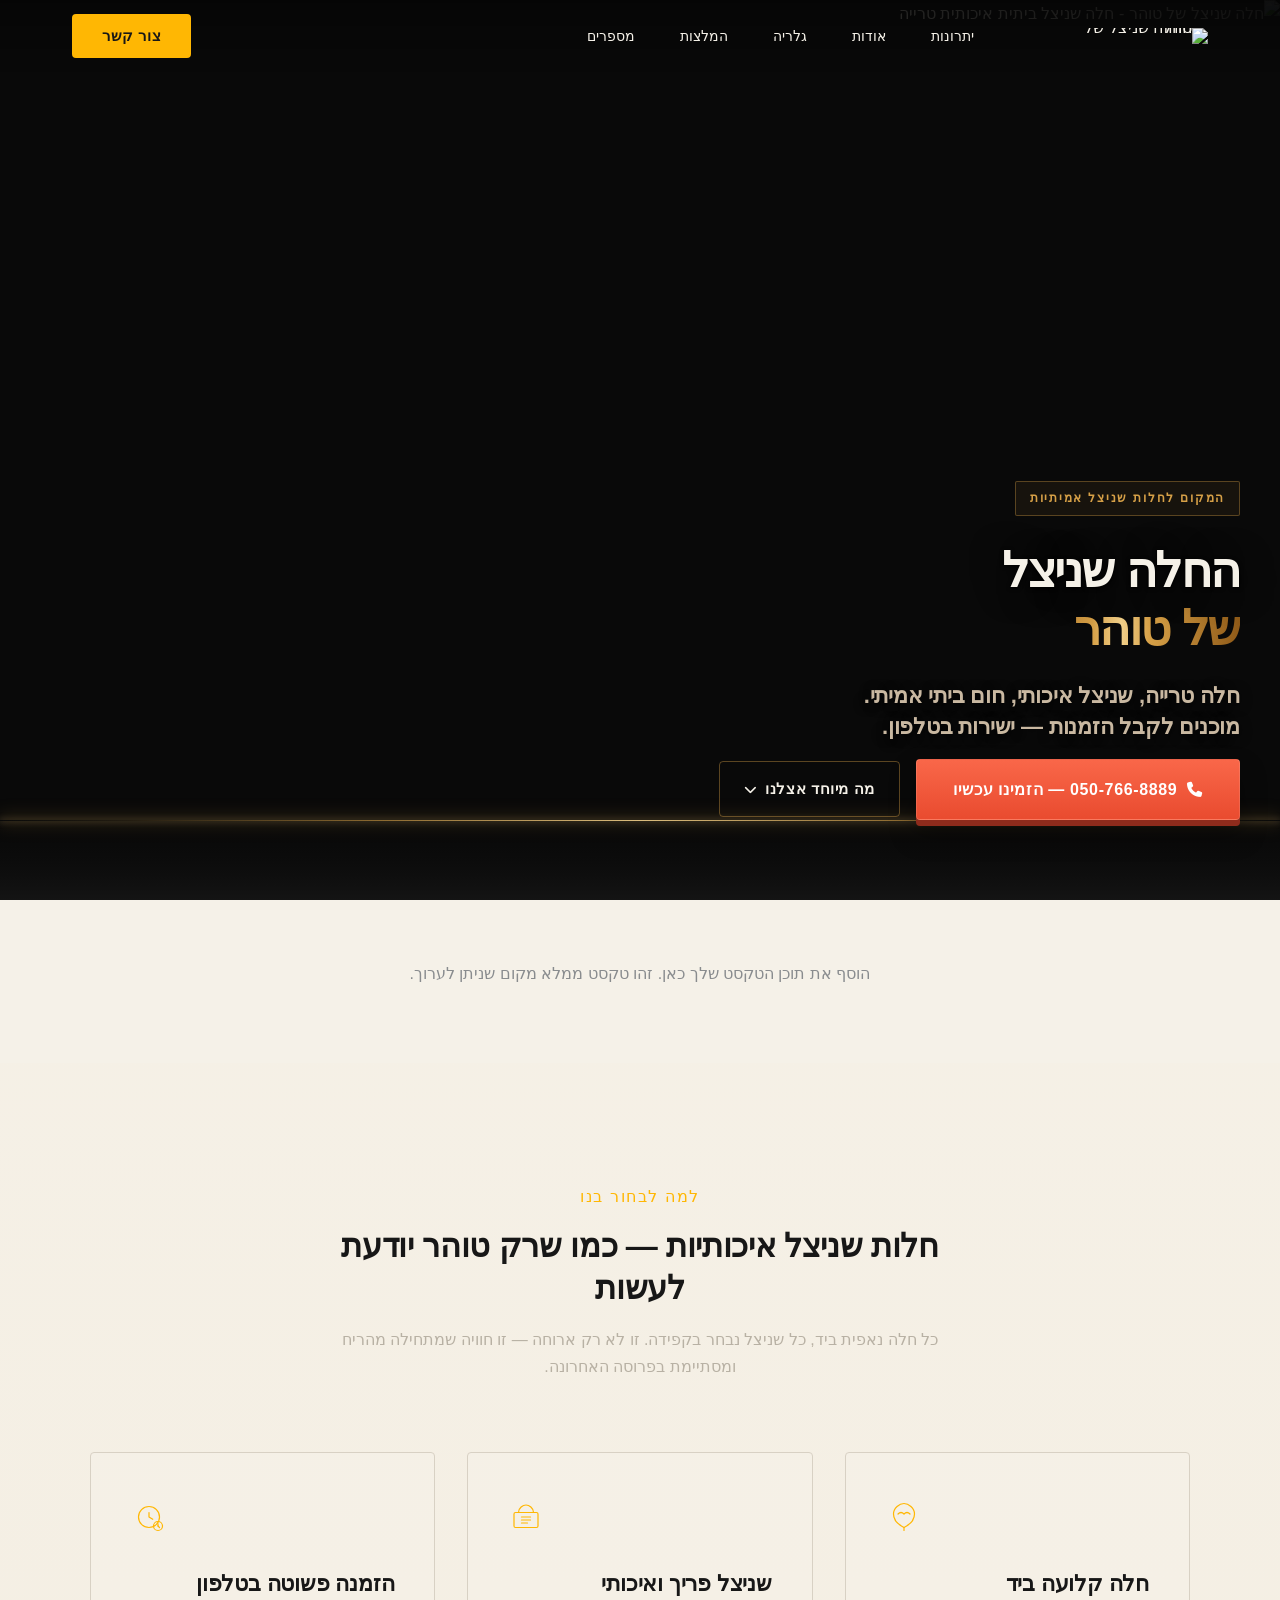
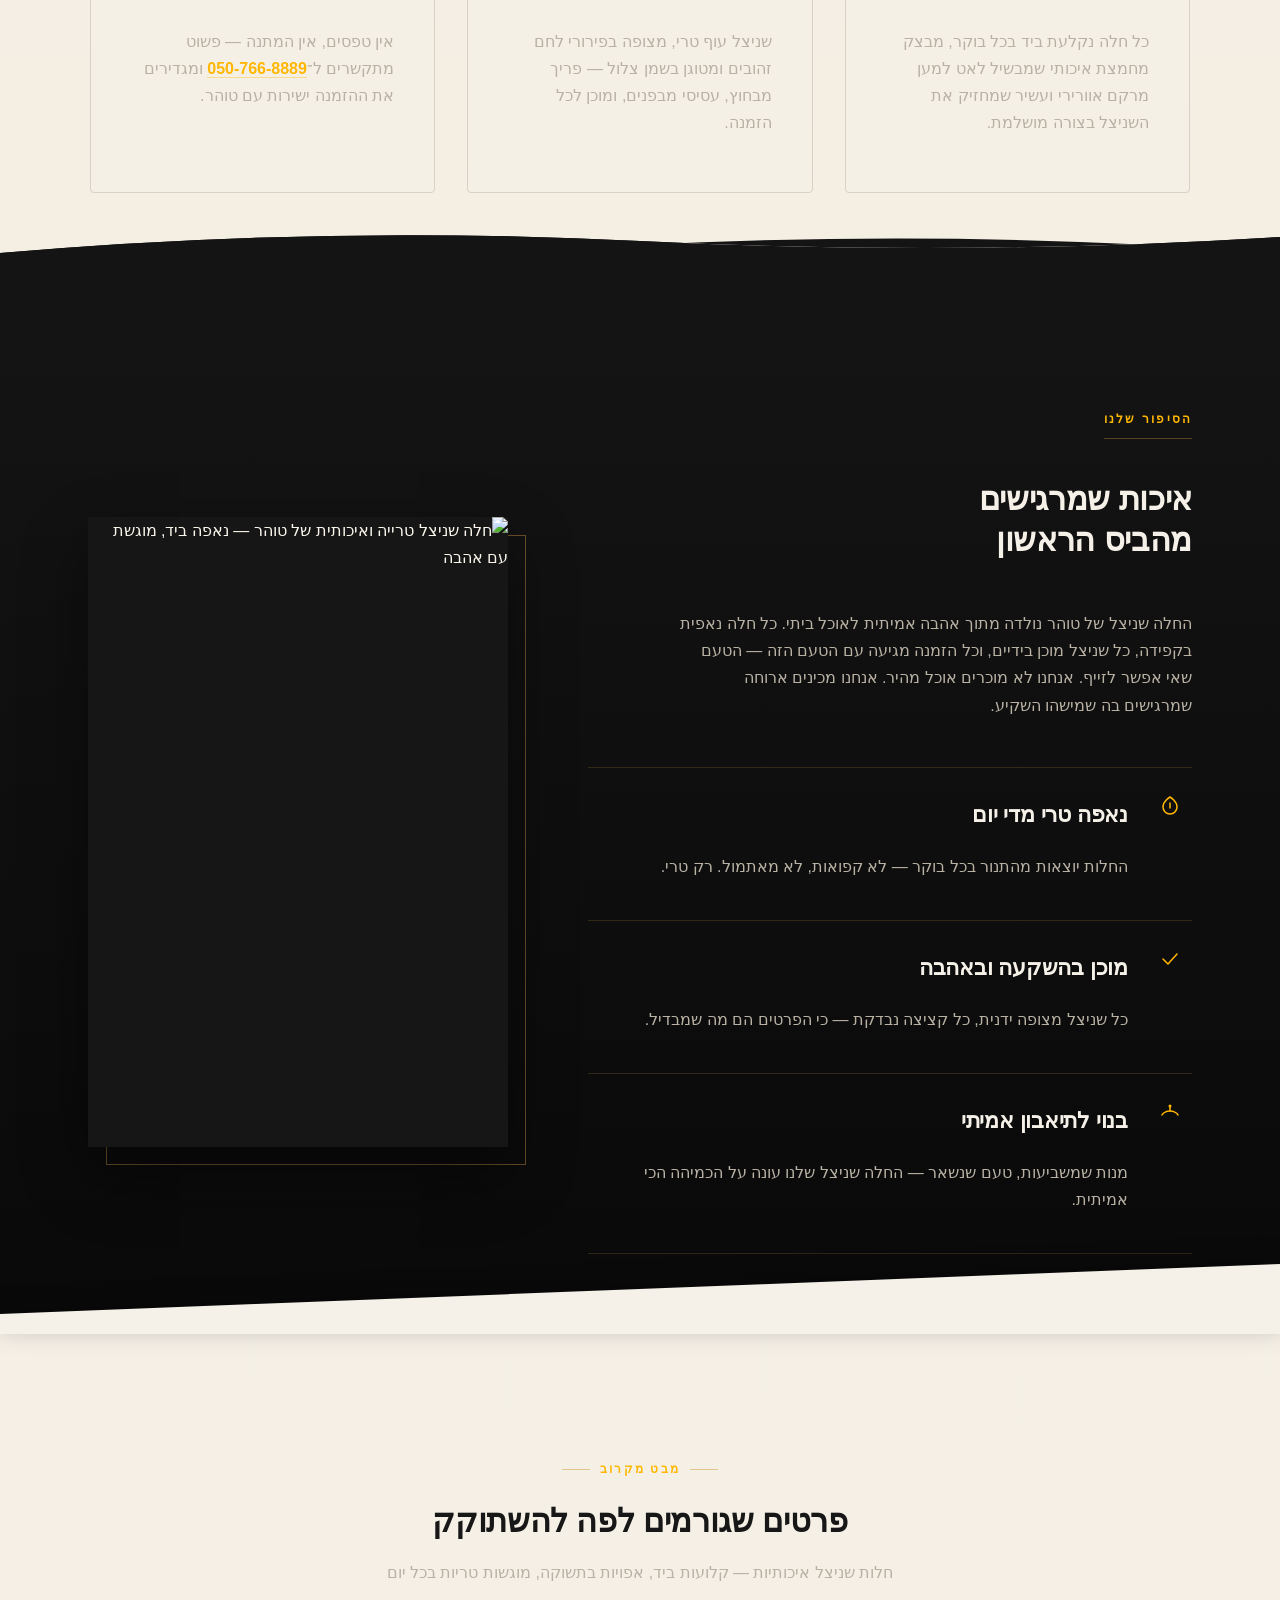
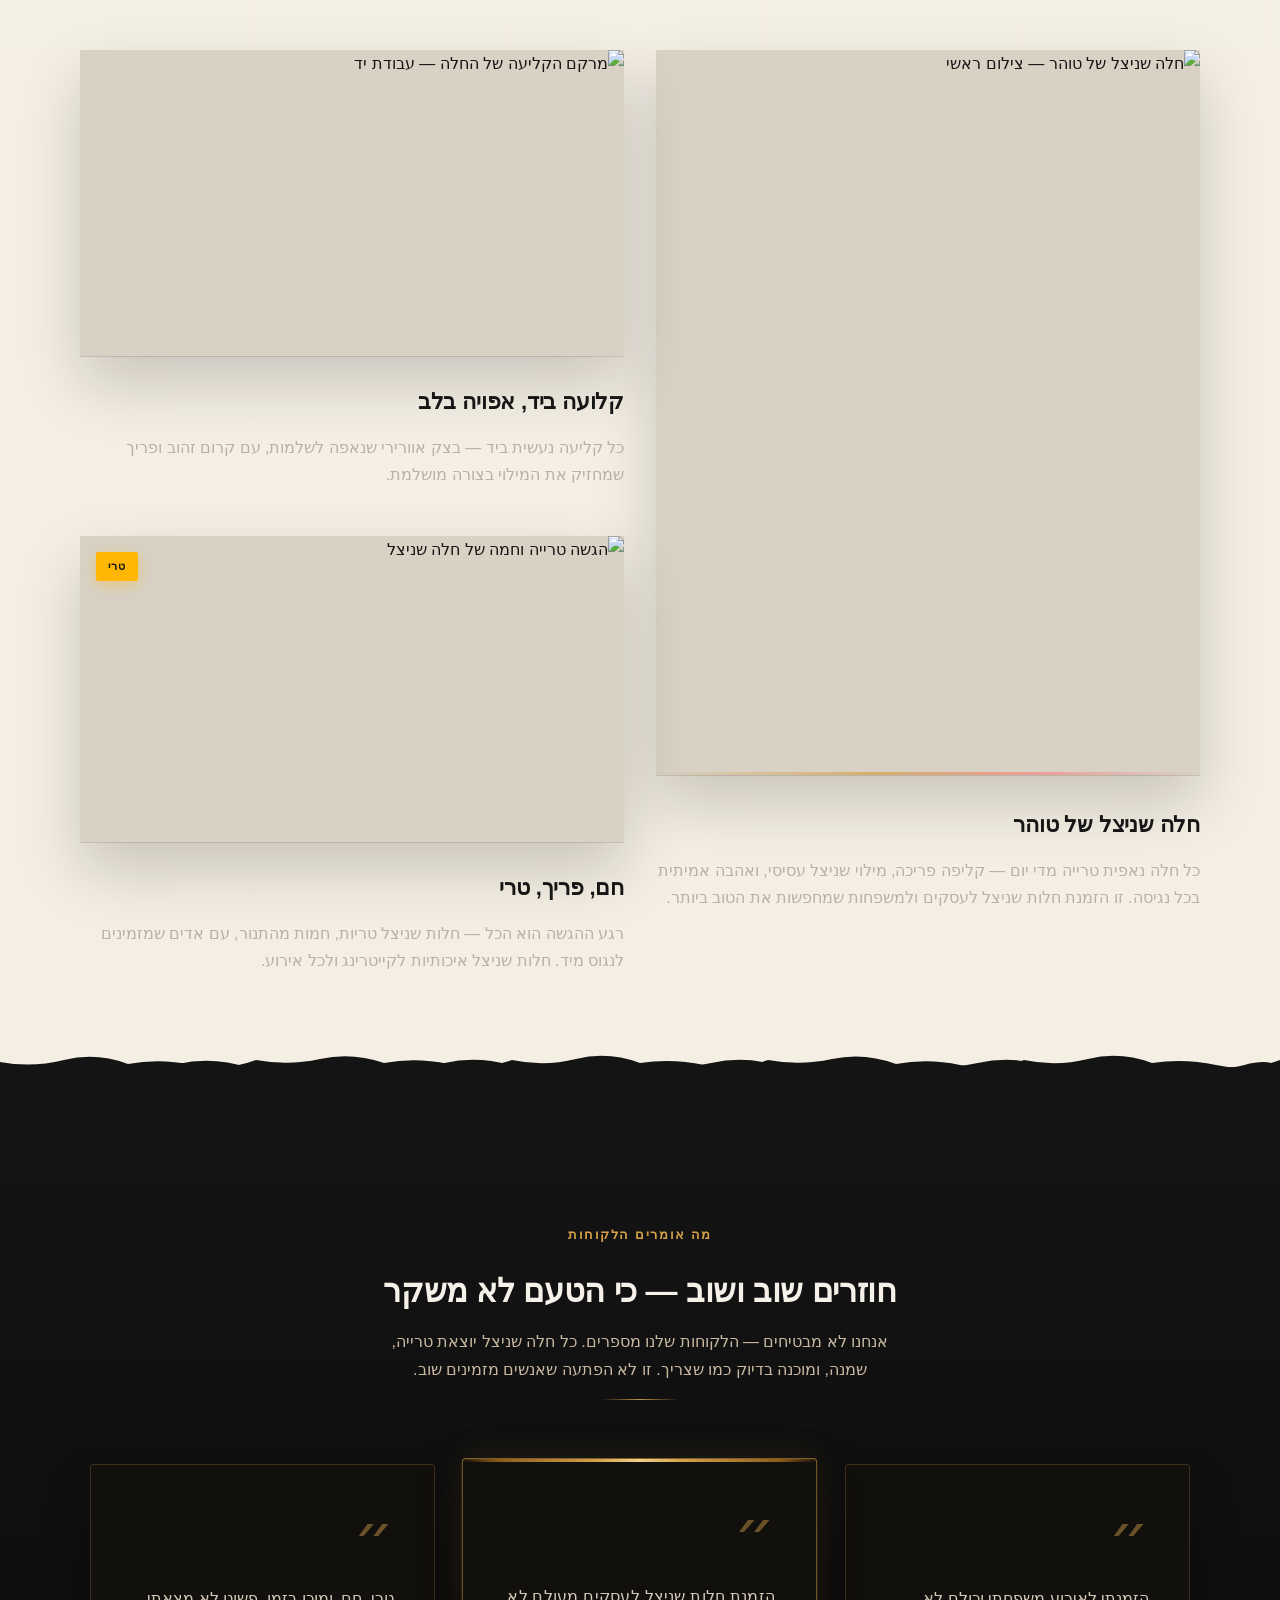
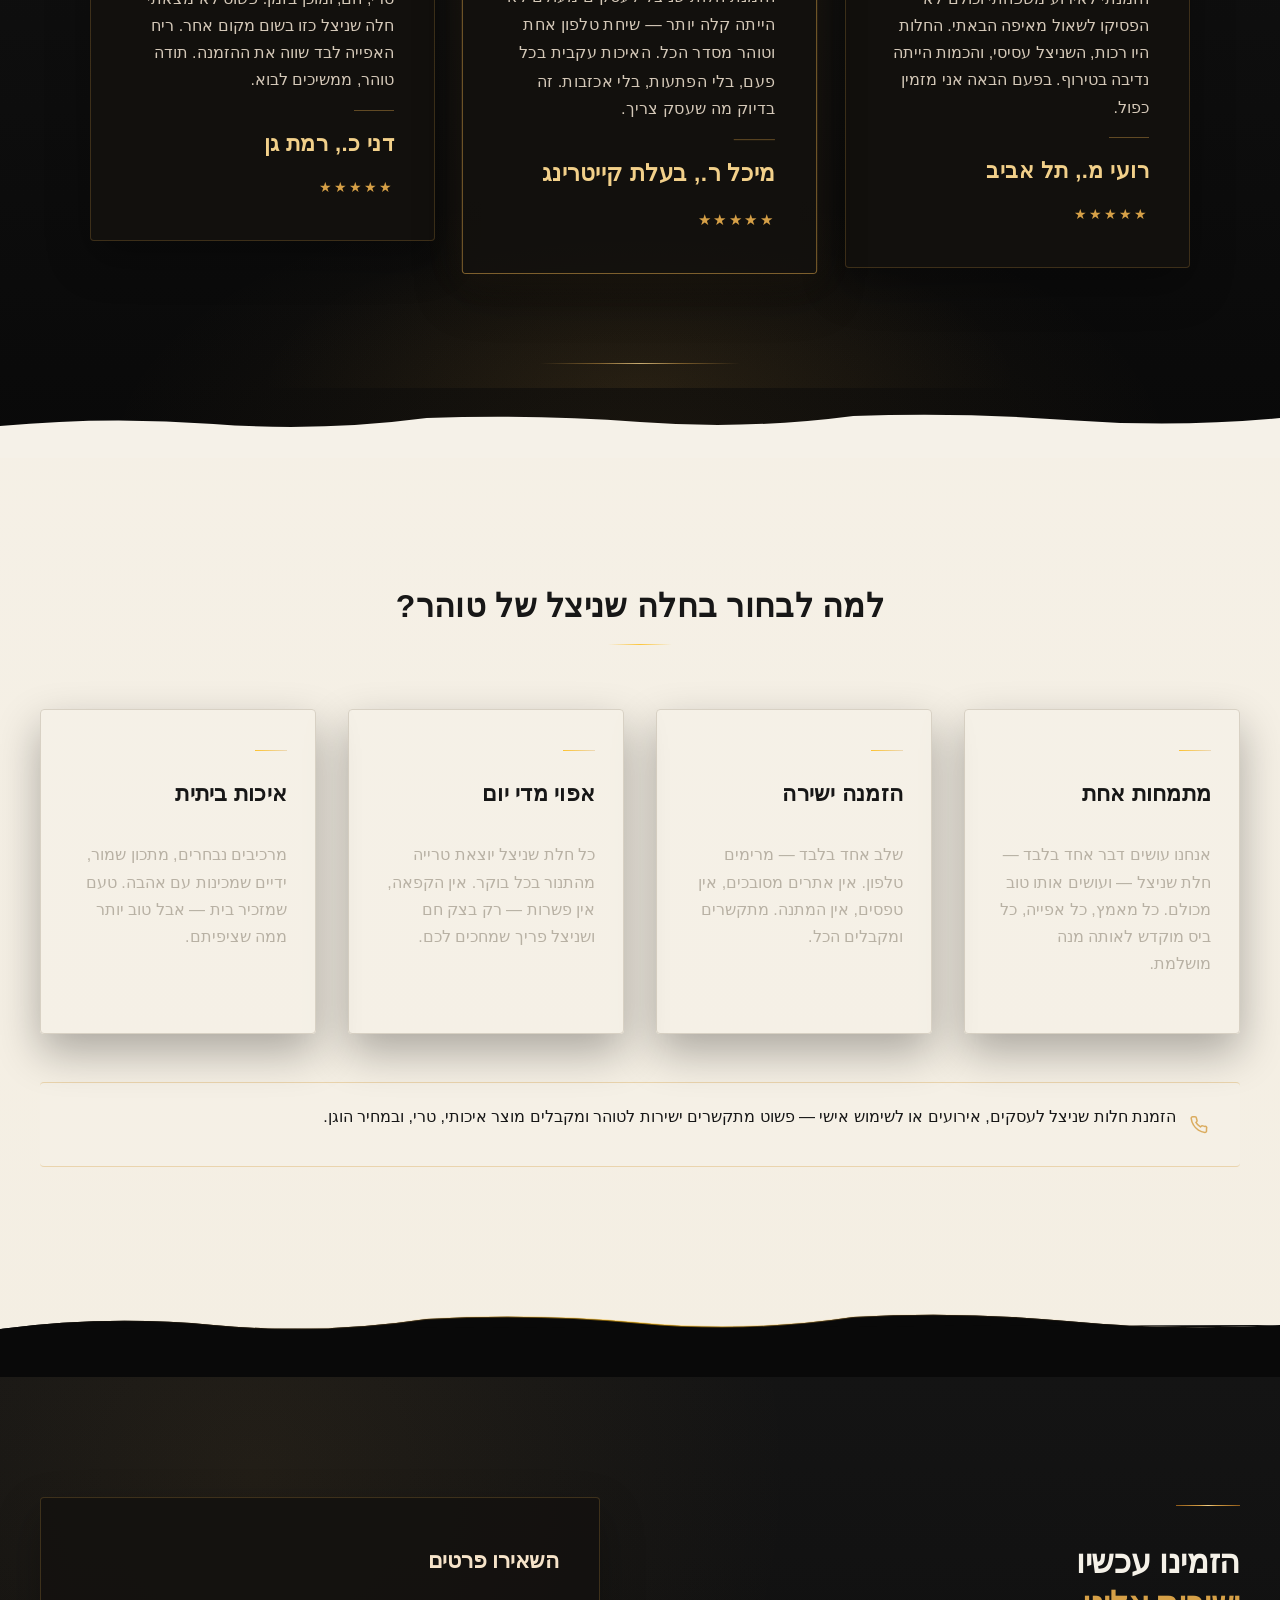
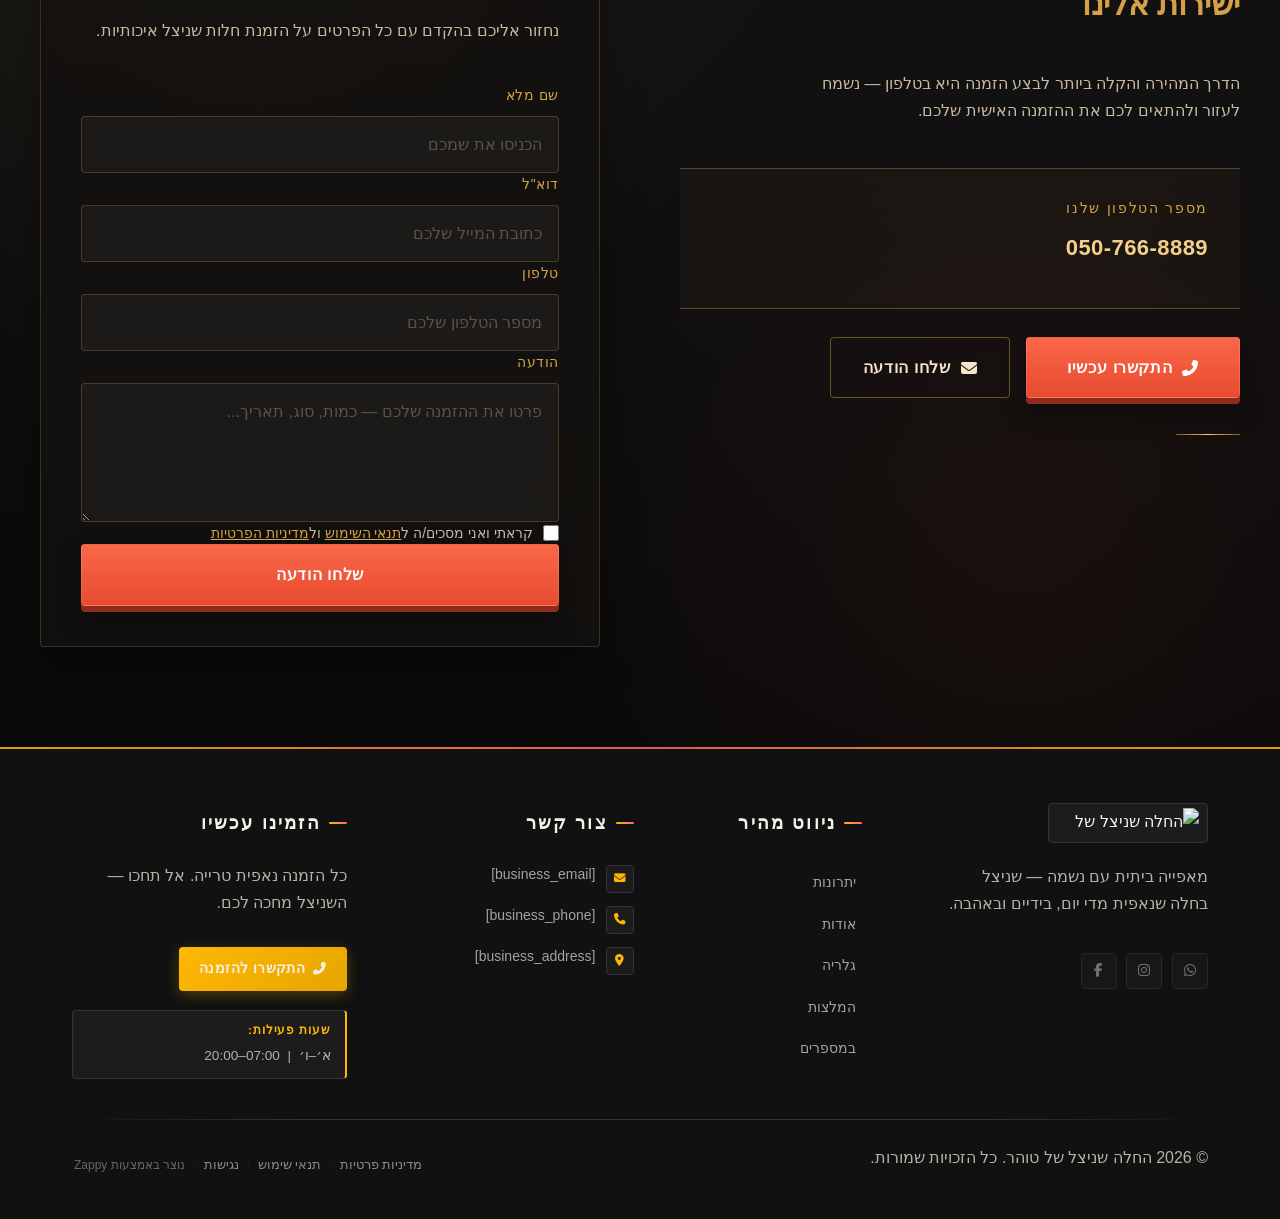
==== commit e538c77a: "Background sync: Progressive GitHub Sync" ====
--- a/index.html
+++ b/index.html
@@ -336,16 +336,16 @@
   <nav class="navbar" dir="rtl">
   <button class="mobile-toggle" id="mobileToggle" aria-label="Menu">
     <svg class="hamburger-icon" width="24" height="24" viewBox="0 0 24 24" fill="none">
-      <path d="M3 12h18M3 6h18M3 18h18" stroke="currentColor" stroke-width="2" stroke-linecap="round"></path>
+      <path d="M3 12h18M3 6h18M3 18h18" stroke="currentColor" stroke-width="2" stroke-linecap="round"/>
     </svg>
     <svg class="close-icon" width="24" height="24" viewBox="0 0 24 24" fill="none" style="display: none;">
-      <path d="M18 6L6 18M6 6l12 12" stroke="currentColor" stroke-width="2" stroke-linecap="round"></path>
+      <path d="M18 6L6 18M6 6l12 12" stroke="currentColor" stroke-width="2" stroke-linecap="round"/>
     </svg>
   </button>
 
   <button class="phone-header-btn" data-phone="0507668889" aria-label="Call">
     <svg width="20" height="20" viewBox="0 0 24 24" fill="currentColor">
-      <path d="M22 16.92v3a2 2 0 0 1-2.18 2 19.79 19.79 0 0 1-8.63-3.07 19.5 19.5 0 0 1-6-6 19.79 19.79 0 0 1-3.07-8.67A2 2 0 0 1 4.11 2h3a2 2 0 0 1 2 1.72 12.84 12.84 0 0 0 .7 2.81 2 2 0 0 1-.45 2.11L8.09 9.91a16 16 0 0 0 6 6l1.27-1.27a2 2 0 0 1 2.11-.45 12.84 12.84 0 0 0 2.81.7A2 2 0 0 1 22 16.92z"></path>
+      <path d="M22 16.92v3a2 2 0 0 1-2.18 2 19.79 19.79 0 0 1-8.63-3.07 19.5 19.5 0 0 1-6-6 19.79 19.79 0 0 1-3.07-8.67A2 2 0 0 1 4.11 2h3a2 2 0 0 1 2 1.72 12.84 12.84 0 0 0 .7 2.81 2 2 0 0 1-.45 2.11L8.09 9.91a16 16 0 0 0 6 6l1.27-1.27a2 2 0 0 1 2.11-.45 12.84 12.84 0 0 0 2.81.7A2 2 0 0 1 22 16.92z"/>
     </svg>
   </button>
 
@@ -827,14 +827,22 @@
     <svg data-no-icon-edit="true" aria-hidden="true" viewBox="0 0 1200 72" preserveAspectRatio="none" xmlns="http://www.w3.org/2000/svg">
       <defs>
         <linearGradient id="heroFadeGrad" x1="0" y1="0" x2="0" y2="1">
-          <stop offset="0%" stop-color="rgba(9,9,9,0)"></stop>
-          <stop offset="100%" stop-color="#141414"></stop>
+          <stop offset="0%" stop-color="rgba(9,9,9,0)"/>
+          <stop offset="100%" stop-color="#141414"/>
         </linearGradient>
       </defs>
-      <rect x="0" y="0" width="1200" height="72" fill="url(#heroFadeGrad)"></rect>
+      <rect x="0" y="0" width="1200" height="72" fill="url(#heroFadeGrad)"/>
     </svg>
   </div>
 </section>
+
+<section id="layout-1776352081660" class="layout-section" data-zappy-component="true" style="width: 100%; padding: 60px 0; direction: rtl;" data-component-id="empty-section">
+  <div class="container" style="max-width: 1200px; margin: 0 auto; padding: 0 1.5rem;">
+    <p style="font-size: 16px; line-height: 1.7; color: #1F2937; opacity: 0.5; text-align: center; font-family: system-ui, -apple-system, sans-serif;">הוסף את תוכן הטקסט שלך כאן. זהו טקסט ממלא מקום שניתן לערוך.</p>
+  </div>
+</section>
+
+
 
 <section id="features" class="index-features-section" data-layout-spec="בית-features" dir="rtl">
   <div class="index-features-container">
@@ -852,9 +860,9 @@
       <article class="index-features-card">
         <div class="index-features-card-icon">
           <svg data-element-type="icon" data-icon-type="svg" xmlns="http://www.w3.org/2000/svg" viewBox="0 0 48 48" width="36" height="36" fill="none" stroke="currentColor" stroke-width="1.6" stroke-linecap="round" stroke-linejoin="round" aria-hidden="true">
-            <path d="M24 6 C18 6 10 12 10 20 C10 28 16 34 24 38 C32 34 38 28 38 20 C38 12 30 6 24 6Z"></path>
-            <path d="M16 20 Q20 16 24 20 Q28 16 32 20"></path>
-            <line x1="24" y1="38" x2="24" y2="42"></line>
+            <path d="M24 6 C18 6 10 12 10 20 C10 28 16 34 24 38 C32 34 38 28 38 20 C38 12 30 6 24 6Z"/>
+            <path d="M16 20 Q20 16 24 20 Q28 16 32 20"/>
+            <line x1="24" y1="38" x2="24" y2="42"/>
           </svg>
         </div>
         <div class="index-features-card-content">
@@ -866,11 +874,11 @@
       <article class="index-features-card">
         <div class="index-features-card-icon">
           <svg data-element-type="icon" data-icon-type="svg" xmlns="http://www.w3.org/2000/svg" viewBox="0 0 48 48" width="36" height="36" fill="none" stroke="currentColor" stroke-width="1.6" stroke-linecap="round" stroke-linejoin="round" aria-hidden="true">
-            <rect x="8" y="18" width="32" height="20" rx="2"></rect>
-            <path d="M14 18 C14 12 20 8 24 8 C28 8 34 12 34 18"></path>
-            <line x1="18" y1="28" x2="30" y2="28"></line>
-            <line x1="18" y1="24" x2="30" y2="24"></line>
-            <line x1="18" y1="32" x2="26" y2="32"></line>
+            <rect x="8" y="18" width="32" height="20" rx="2"/>
+            <path d="M14 18 C14 12 20 8 24 8 C28 8 34 12 34 18"/>
+            <line x1="18" y1="28" x2="30" y2="28"/>
+            <line x1="18" y1="24" x2="30" y2="24"/>
+            <line x1="18" y1="32" x2="26" y2="32"/>
           </svg>
         </div>
         <div class="index-features-card-content">
@@ -882,11 +890,11 @@
       <article class="index-features-card">
         <div class="index-features-card-icon">
           <svg data-element-type="icon" data-icon-type="svg" xmlns="http://www.w3.org/2000/svg" viewBox="0 0 48 48" width="36" height="36" fill="none" stroke="currentColor" stroke-width="1.6" stroke-linecap="round" stroke-linejoin="round" aria-hidden="true">
-            <rect x="10" y="10" width="28" height="28" rx="14"></rect>
-            <path d="M24 18 L24 24 L29 27"></path>
-            <circle cx="36" cy="36" r="6" fill="none"></circle>
-            <line x1="36" y1="33" x2="36" y2="36"></line>
-            <line x1="36" y1="36" x2="38" y2="38"></line>
+            <rect x="10" y="10" width="28" height="28" rx="14"/>
+            <path d="M24 18 L24 24 L29 27"/>
+            <circle cx="36" cy="36" r="6" fill="none"/>
+            <line x1="36" y1="33" x2="36" y2="36"/>
+            <line x1="36" y1="36" x2="38" y2="38"/>
           </svg>
         </div>
         <div class="index-features-card-content">
@@ -902,9 +910,9 @@
   <div class="index-features-divider-wrapper">
     <svg data-no-icon-edit="true" aria-hidden="true" viewBox="0 0 1200 72" preserveAspectRatio="none" xmlns="http://www.w3.org/2000/svg">
       <!-- Gold keyline -->
-      <path d="M0,36 Q300,8 600,24 T1200,20 L1200,36 Q900,12 600,28 T0,36Z" fill="#141414"></path>
+      <path d="M0,36 Q300,8 600,24 T1200,20 L1200,36 Q900,12 600,28 T0,36Z" fill="#141414"/>
       <!-- Dark fill bottom -->
-      <path d="M0,72 L0,36 Q300,8 600,24 T1200,20 L1200,72 Z" fill="#141414"></path>
+      <path d="M0,72 L0,36 Q300,8 600,24 T1200,20 L1200,72 Z" fill="#141414"/>
     </svg>
   </div>
 
@@ -922,8 +930,8 @@
         <div class="index-about-promise-item">
           <div class="index-about-promise-icon">
             <svg data-element-type="icon" data-icon-type="svg" width="22" height="22" viewBox="0 0 22 22" fill="none" xmlns="http://www.w3.org/2000/svg" aria-hidden="true">
-              <path d="M11 2C11 2 4 6 4 12C4 15.866 7.134 19 11 19C14.866 19 18 15.866 18 12C18 6 11 2 11 2Z" stroke="currentColor" stroke-width="1.5" stroke-linejoin="round"></path>
-              <path d="M11 8V13" stroke="currentColor" stroke-width="1.5" stroke-linecap="round"></path>
+              <path d="M11 2C11 2 4 6 4 12C4 15.866 7.134 19 11 19C14.866 19 18 15.866 18 12C18 6 11 2 11 2Z" stroke="currentColor" stroke-width="1.5" stroke-linejoin="round"/>
+              <path d="M11 8V13" stroke="currentColor" stroke-width="1.5" stroke-linecap="round"/>
             </svg>
           </div>
           <div class="index-about-promise-text">
@@ -935,7 +943,7 @@
         <div class="index-about-promise-item">
           <div class="index-about-promise-icon">
             <svg data-element-type="icon" data-icon-type="svg" width="22" height="22" viewBox="0 0 22 22" fill="none" xmlns="http://www.w3.org/2000/svg" aria-hidden="true">
-              <path d="M4 11L9 16L18 6" stroke="currentColor" stroke-width="1.5" stroke-linecap="round" stroke-linejoin="round"></path>
+              <path d="M4 11L9 16L18 6" stroke="currentColor" stroke-width="1.5" stroke-linecap="round" stroke-linejoin="round"/>
             </svg>
           </div>
           <div class="index-about-promise-text">
@@ -947,9 +955,9 @@
         <div class="index-about-promise-item">
           <div class="index-about-promise-icon">
             <svg data-element-type="icon" data-icon-type="svg" width="22" height="22" viewBox="0 0 22 22" fill="none" xmlns="http://www.w3.org/2000/svg" aria-hidden="true">
-              <path d="M3 14C3 14 5 10 11 10C17 10 19 14 19 14" stroke="currentColor" stroke-width="1.5" stroke-linecap="round"></path>
-              <path d="M11 10V6" stroke="currentColor" stroke-width="1.5" stroke-linecap="round"></path>
-              <circle cx="11" cy="5" r="1.5" fill="currentColor"></circle>
+              <path d="M3 14C3 14 5 10 11 10C17 10 19 14 19 14" stroke="currentColor" stroke-width="1.5" stroke-linecap="round"/>
+              <path d="M11 10V6" stroke="currentColor" stroke-width="1.5" stroke-linecap="round"/>
+              <circle cx="11" cy="5" r="1.5" fill="currentColor"/>
             </svg>
           </div>
           <div class="index-about-promise-text">
@@ -974,7 +982,7 @@
   <!-- Bottom angled divider -->
   <div class="index-about-divider-wrapper">
     <svg data-no-icon-edit="true" aria-hidden="true" viewBox="0 0 1200 80" preserveAspectRatio="none" xmlns="http://www.w3.org/2000/svg">
-      <path d="M0,80 L0,60 L1200,10 L1200,80 Z" fill="#F5F1E8"></path>
+      <path d="M0,80 L0,60 L1200,10 L1200,80 Z" fill="#F5F1E8"/>
     </svg>
   </div>
 </section>
@@ -1042,9 +1050,9 @@
   <div class="index-gallery-divider-wrapper">
     <svg data-no-icon-edit="true" aria-hidden="true" viewBox="0 0 1440 90" preserveAspectRatio="none" xmlns="http://www.w3.org/2000/svg">
       <!-- faint coral underside layer -->
-      <path d="M0,90 L0,52 Q36,58 72,50 T144,54 Q180,48 216,55 T288,50 Q324,56 360,49 T432,53 Q468,47 504,54 T576,50 Q612,57 648,49 T720,53 Q756,48 792,55 T864,50 Q900,56 936,49 T1008,54 Q1044,48 1080,55 T1152,50 Q1188,57 1224,49 T1296,53 Q1332,48 1368,55 T1440,50 L1440,90 Z" fill="#141414"></path>
+      <path d="M0,90 L0,52 Q36,58 72,50 T144,54 Q180,48 216,55 T288,50 Q324,56 360,49 T432,53 Q468,47 504,54 T576,50 Q612,57 648,49 T720,53 Q756,48 792,55 T864,50 Q900,56 936,49 T1008,54 Q1044,48 1080,55 T1152,50 Q1188,57 1224,49 T1296,53 Q1332,48 1368,55 T1440,50 L1440,90 Z" fill="#141414"/>
       <!-- main dark fill -->
-      <path d="M0,90 L0,58 Q30,52 60,60 T120,55 Q160,62 200,54 T280,58 Q310,52 350,60 T420,54 Q460,61 500,53 T580,57 Q610,51 650,59 T720,54 Q760,61 800,53 T880,57 Q910,51 950,59 T1020,54 Q1060,61 1100,53 T1180,57 Q1210,51 1250,59 T1320,54 Q1370,62 1400,55 T1440,58 L1440,90 Z" fill="#141414"></path>
+      <path d="M0,90 L0,58 Q30,52 60,60 T120,55 Q160,62 200,54 T280,58 Q310,52 350,60 T420,54 Q460,61 500,53 T580,57 Q610,51 650,59 T720,54 Q760,61 800,53 T880,57 Q910,51 950,59 T1020,54 Q1060,61 1100,53 T1180,57 Q1210,51 1250,59 T1320,54 Q1370,62 1400,55 T1440,58 L1440,90 Z" fill="#141414"/>
     </svg>
   </div>
 
@@ -1110,7 +1118,7 @@
   <!-- Section Transition Divider -->
   <div class="index-testimonials-divider-wrapper">
     <svg data-no-icon-edit="true" aria-hidden="true" viewBox="0 0 1200 70" preserveAspectRatio="none" xmlns="http://www.w3.org/2000/svg">
-      <path d="M0,70 L0,38 Q100,28 200,36 T400,30 Q500,26 600,34 T800,28 Q900,24 1000,32 T1200,30 L1200,70 Z" fill="var(--bg-light)"></path>
+      <path d="M0,70 L0,38 Q100,28 200,36 T400,30 Q500,26 600,34 T800,28 Q900,24 1000,32 T1200,30 L1200,70 Z" fill="var(--bg-light)"/>
     </svg>
   </div>
 
@@ -1157,7 +1165,7 @@
     <!-- Reassurance Strip -->
     <div class="index-stats-strip">
       <span class="index-stats-strip-icon" aria-hidden="true">
-        <svg width="18" height="18" viewBox="0 0 24 24" fill="none" stroke="currentColor" stroke-width="2" stroke-linecap="round" stroke-linejoin="round" data-element-type="icon" data-icon-type="svg"><path d="M22 16.92v3a2 2 0 0 1-2.18 2 19.79 19.79 0 0 1-8.63-3.07A19.5 19.5 0 0 1 4.69 12 19.79 19.79 0 0 1 1.61 3.18 2 2 0 0 1 3.6 1h3a2 2 0 0 1 2 1.72 12.84 12.84 0 0 0 .7 2.81 2 2 0 0 1-.45 2.11L7.91 8.6a16 16 0 0 0 6 6l.94-.94a2 2 0 0 1 2.11-.45 12.84 12.84 0 0 0 2.81.7A2 2 0 0 1 22 16.92z"></path></svg>
+        <svg width="18" height="18" viewBox="0 0 24 24" fill="none" stroke="currentColor" stroke-width="2" stroke-linecap="round" stroke-linejoin="round" data-element-type="icon" data-icon-type="svg"><path d="M22 16.92v3a2 2 0 0 1-2.18 2 19.79 19.79 0 0 1-8.63-3.07A19.5 19.5 0 0 1 4.69 12 19.79 19.79 0 0 1 1.61 3.18 2 2 0 0 1 3.6 1h3a2 2 0 0 1 2 1.72 12.84 12.84 0 0 0 .7 2.81 2 2 0 0 1-.45 2.11L7.91 8.6a16 16 0 0 0 6 6l.94-.94a2 2 0 0 1 2.11-.45 12.84 12.84 0 0 0 2.81.7A2 2 0 0 1 22 16.92z"/></svg>
       </span>
       <p class="index-stats-strip-text">הזמנת חלות שניצל לעסקים, אירועים או לשימוש אישי — פשוט מתקשרים ישירות לטוהר ומקבלים מוצר איכותי, טרי, ובמחיר הוגן.</p>
     </div>
@@ -1169,17 +1177,17 @@
     <svg data-no-icon-edit="true" aria-hidden="true" viewBox="0 0 1200 90" preserveAspectRatio="none" xmlns="http://www.w3.org/2000/svg">
       <defs>
         <linearGradient id="saffronGlow" x1="0%" y1="0%" x2="100%" y2="0%">
-          <stop offset="0%" stop-color="rgba(214,160,71,0)"></stop>
-          <stop offset="30%" stop-color="rgba(214,160,71,0.18)"></stop>
-          <stop offset="50%" stop-color="rgba(255,183,3,0.55)"></stop>
-          <stop offset="70%" stop-color="rgba(214,160,71,0.18)"></stop>
-          <stop offset="100%" stop-color="rgba(214,160,71,0)"></stop>
+          <stop offset="0%" stop-color="rgba(214,160,71,0)"/>
+          <stop offset="30%" stop-color="rgba(214,160,71,0.18)"/>
+          <stop offset="50%" stop-color="rgba(255,183,3,0.55)"/>
+          <stop offset="70%" stop-color="rgba(214,160,71,0.18)"/>
+          <stop offset="100%" stop-color="rgba(214,160,71,0)"/>
         </linearGradient>
       </defs>
       <!-- Charcoal fill from bottom -->
-      <path d="M0,90 L0,42 Q100,28 200,38 T400,32 Q500,26 600,36 T800,30 Q900,24 1000,34 T1200,38 L1200,90 Z" fill="#090909"></path>
+      <path d="M0,90 L0,42 Q100,28 200,38 T400,32 Q500,26 600,36 T800,30 Q900,24 1000,34 T1200,38 L1200,90 Z" fill="#090909"/>
       <!-- Saffron glow line along the wave edge -->
-      <path d="M0,42 Q100,28 200,38 T400,32 Q500,26 600,36 T800,30 Q900,24 1000,34 T1200,38" fill="#090909" stroke="url(#saffronGlow)" stroke-width="1.5"></path>
+      <path d="M0,42 Q100,28 200,38 T400,32 Q500,26 600,36 T800,30 Q900,24 1000,34 T1200,38" fill="#090909" stroke="url(#saffronGlow)" stroke-width="1.5"/>
     </svg>
   </div>
 
@@ -1218,18 +1226,18 @@
         <div class="index-contact-form-card">
           <h3 class="index-contact-form-title">השאירו פרטים</h3>
           <p class="index-contact-form-subtitle">נחזור אליכם בהקדם עם כל הפרטים על הזמנת חלות שניצל איכותיות.</p>
-          <form class="contact-form" novalidate="">
+          <form class="contact-form" novalidate>
             <div class="index-contact-field">
               <label class="index-contact-label" for="contact-name">שם מלא</label>
-              <input class="index-contact-input" type="text" id="contact-name" name="name" placeholder="הכניסו את שמכם" required="">
+              <input class="index-contact-input" type="text" id="contact-name" name="name" placeholder="הכניסו את שמכם" required>
             </div>
             <div class="index-contact-field">
               <label class="index-contact-label" for="contact-email">דוא"ל</label>
-              <input class="index-contact-input" type="email" id="contact-email" name="email" placeholder="כתובת המייל שלכם" required="">
+              <input class="index-contact-input" type="email" id="contact-email" name="email" placeholder="כתובת המייל שלכם" required>
             </div>
             <div class="index-contact-field">
               <label class="index-contact-label" for="contact-phone">טלפון</label>
-              <input class="index-contact-input" type="tel" id="contact-phone" name="phone" placeholder="מספר הטלפון שלכם" required="">
+              <input class="index-contact-input" type="tel" id="contact-phone" name="phone" placeholder="מספר הטלפון שלכם" required>
             </div>
             <div class="index-contact-field">
               <label class="index-contact-label" for="contact-message">הודעה</label>
@@ -1237,7 +1245,7 @@
             </div>
             <div class="privacy-consent">
               <label class="privacy-consent-label">
-                <input type="checkbox" name="privacy_consent" class="privacy-consent-checkbox" required="">
+                <input type="checkbox" name="privacy_consent" class="privacy-consent-checkbox" required>
                 <span>קראתי ואני מסכים/ה ל<a href="/terms" target="_blank">תנאי השימוש</a> ול<a href="/privacy" target="_blank">מדיניות הפרטיות</a></span>
               </label>
             </div>
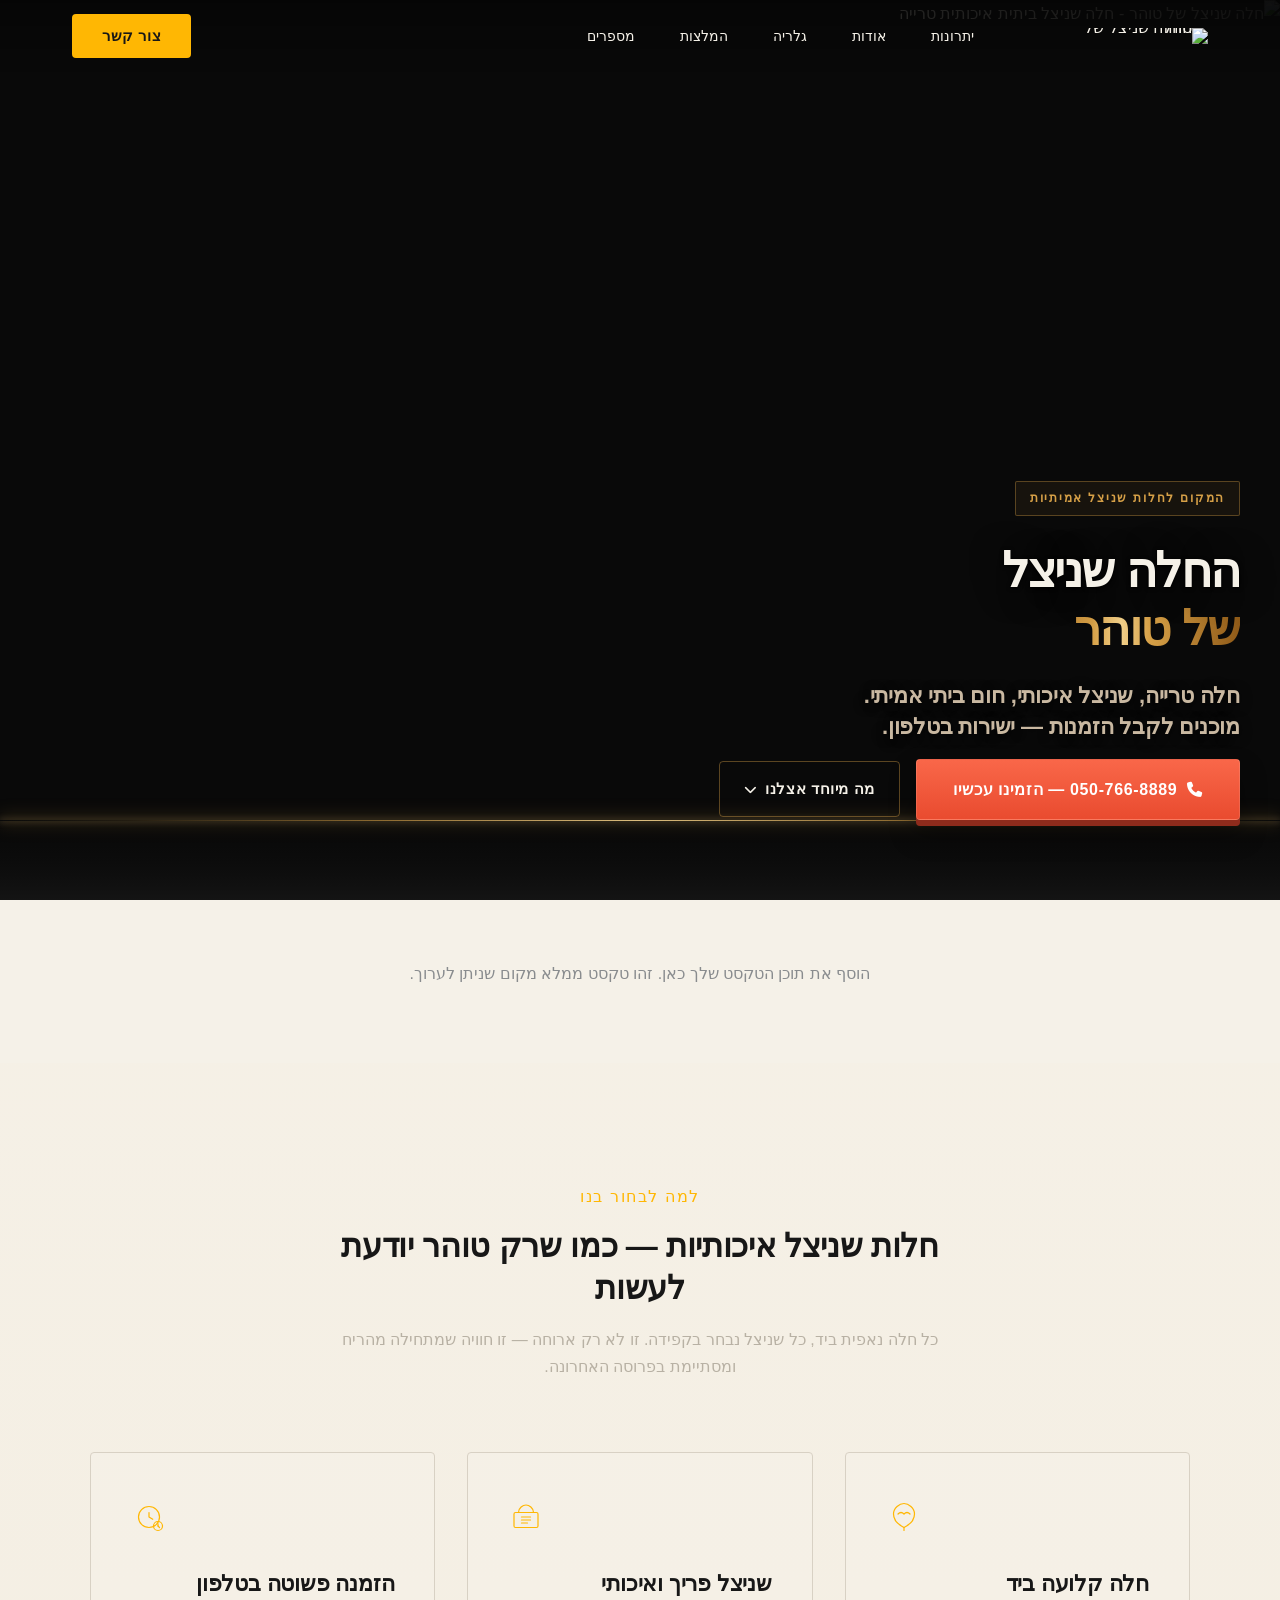
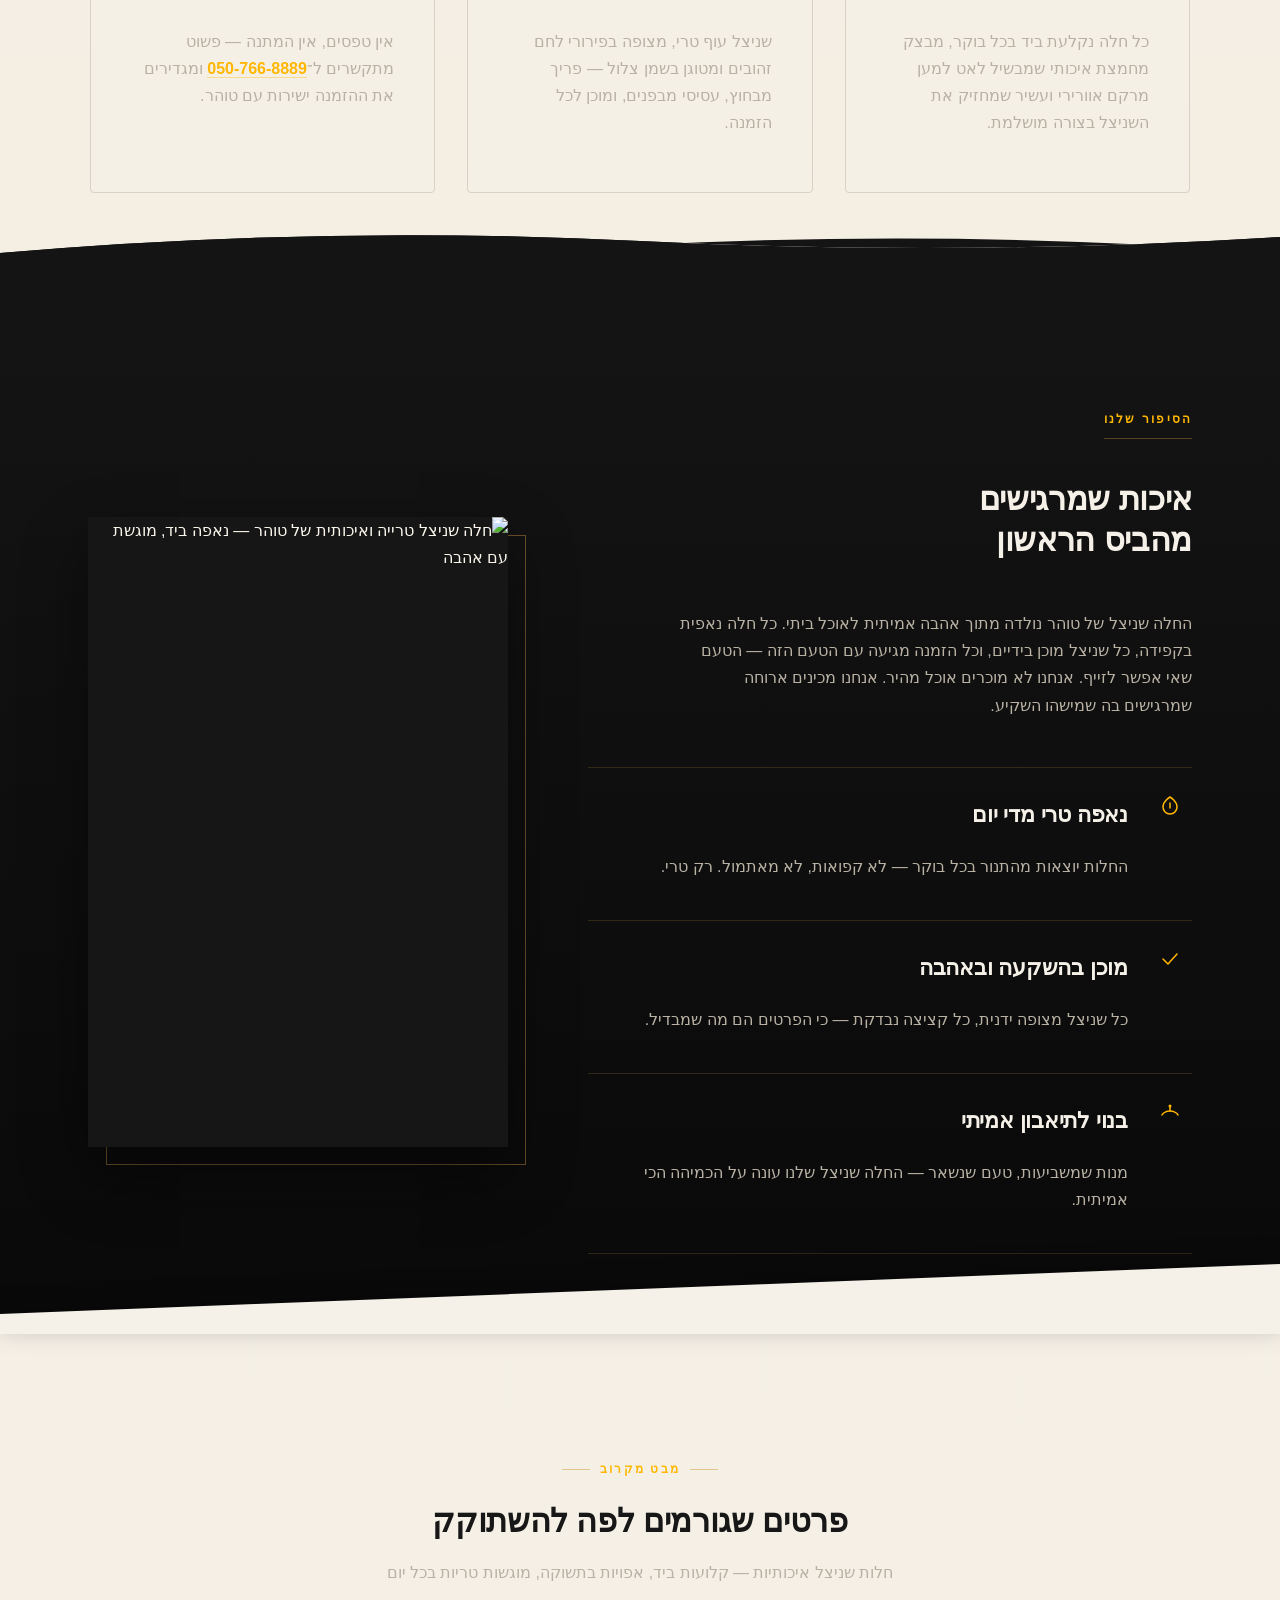
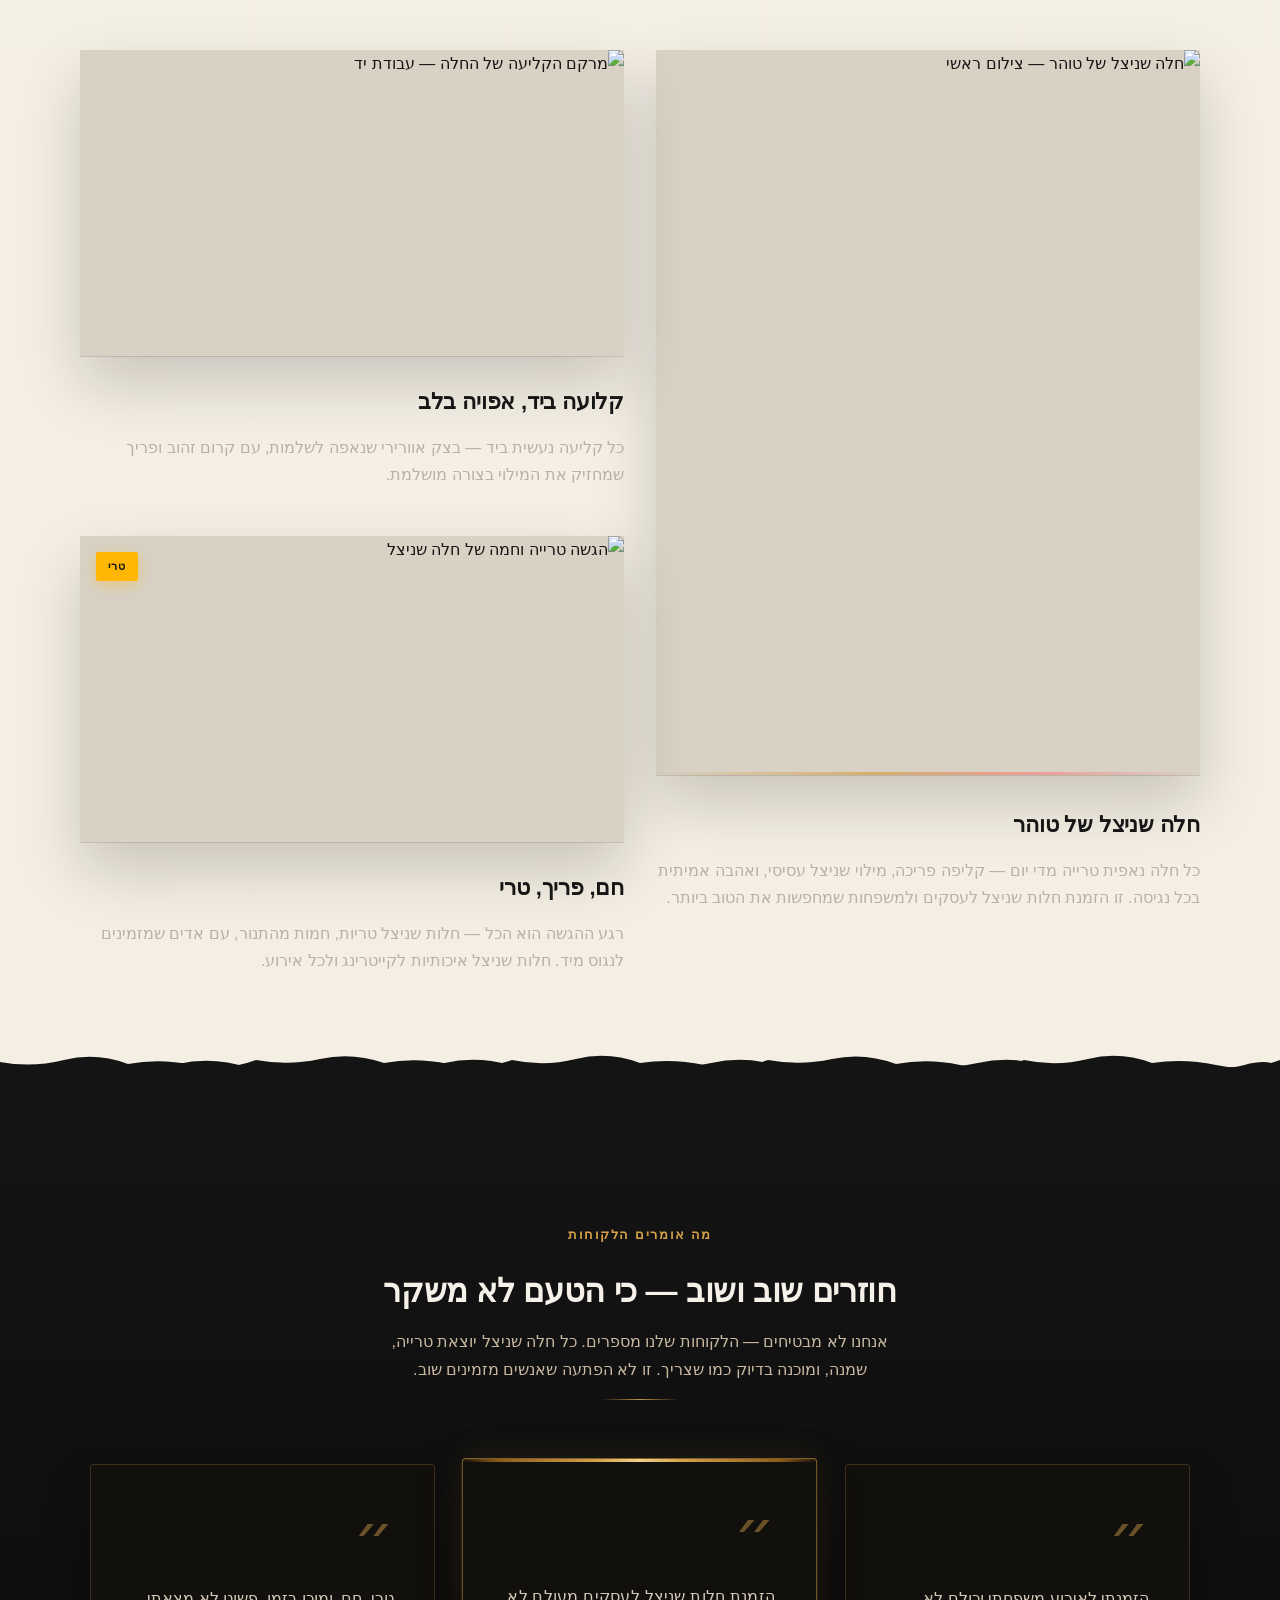
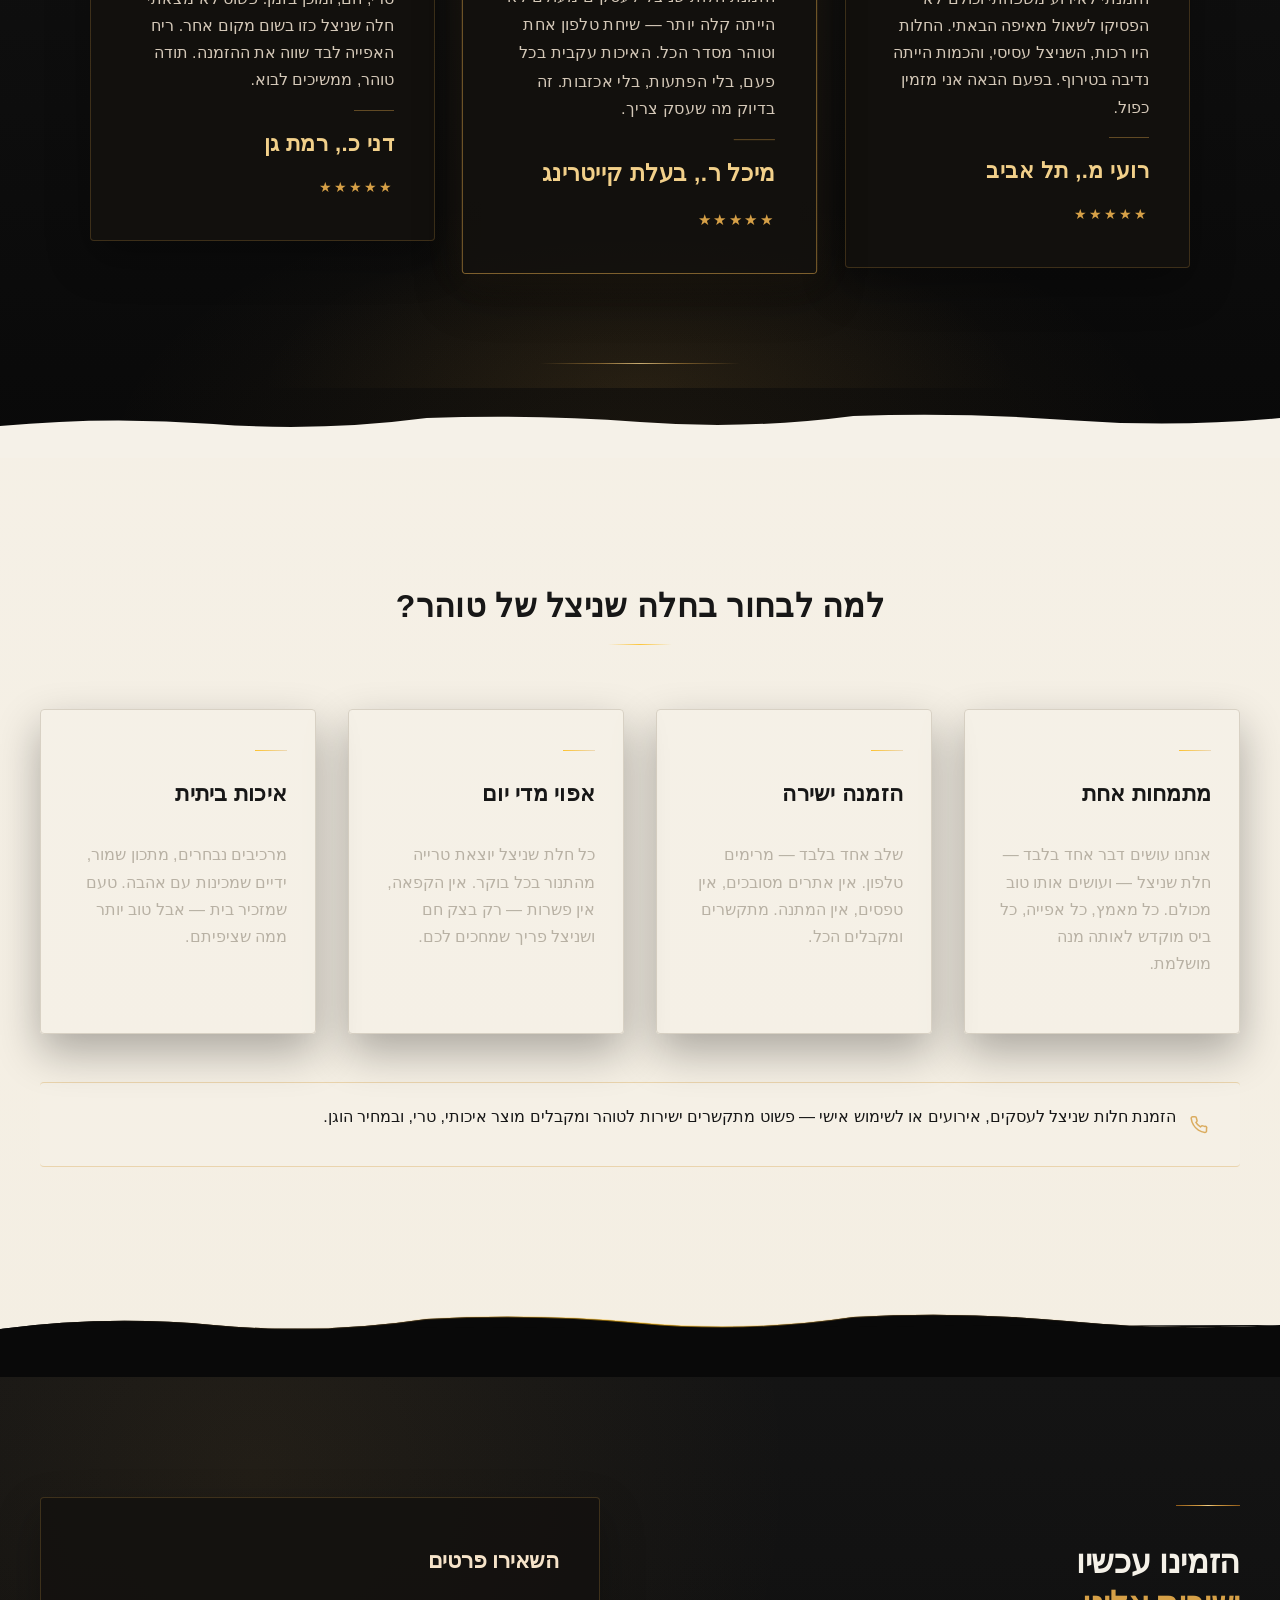
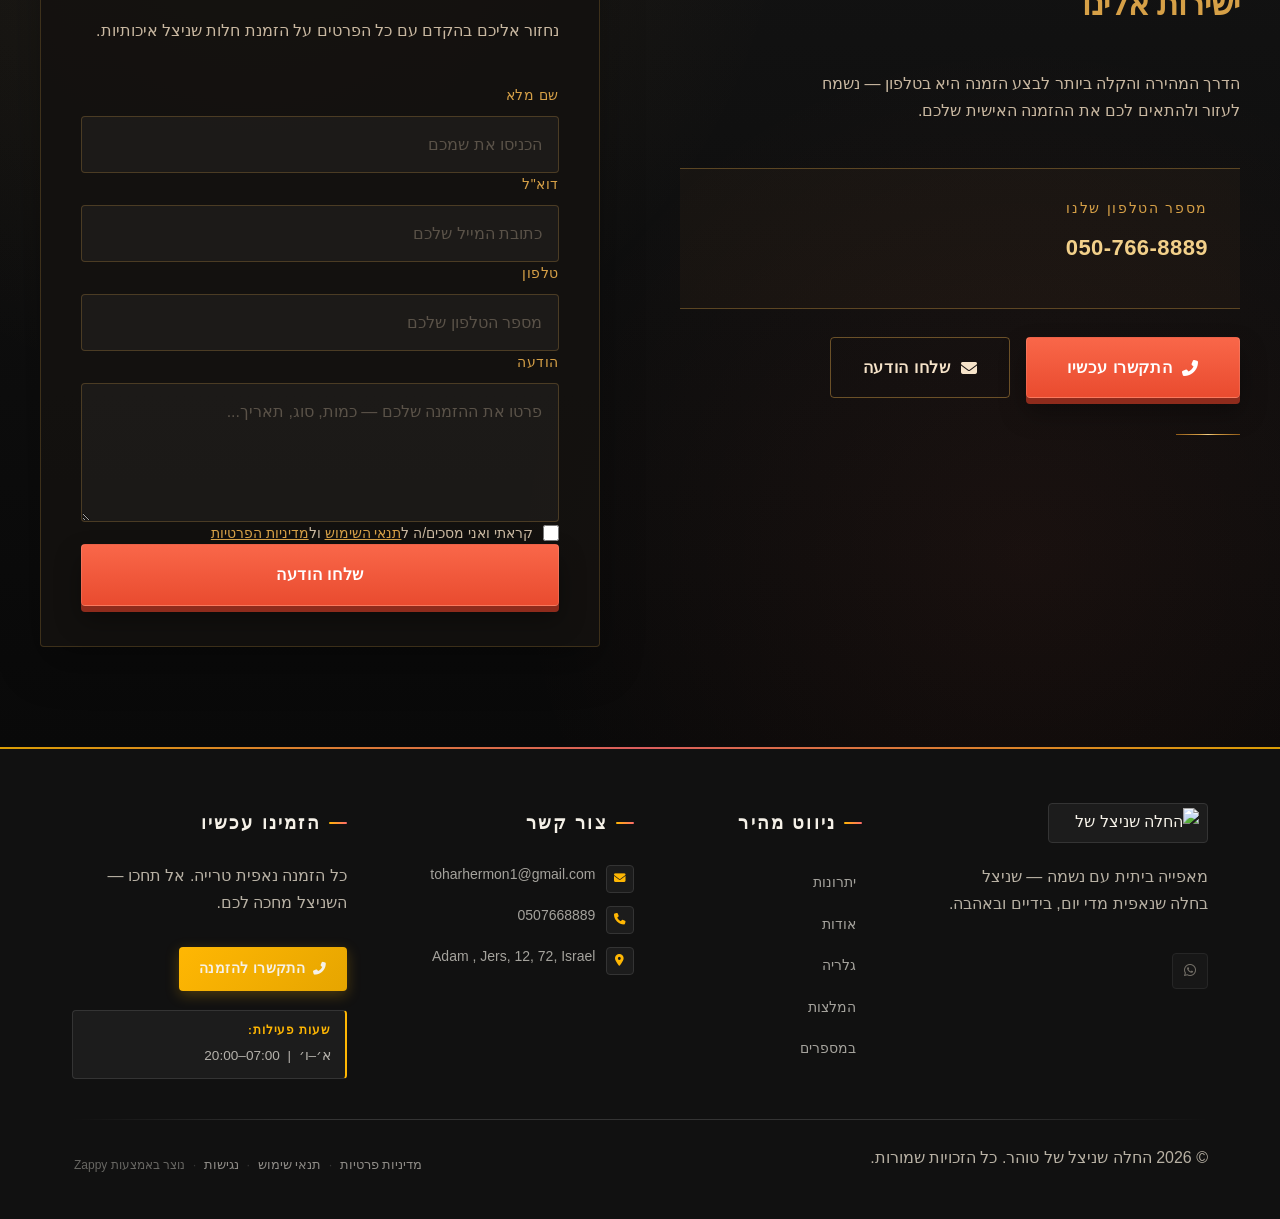
==== commit 3858924b: "Background sync: Progressive GitHub Sync" ====
--- a/index.html
+++ b/index.html
@@ -336,16 +336,16 @@
   <nav class="navbar" dir="rtl">
   <button class="mobile-toggle" id="mobileToggle" aria-label="Menu">
     <svg class="hamburger-icon" width="24" height="24" viewBox="0 0 24 24" fill="none">
-      <path d="M3 12h18M3 6h18M3 18h18" stroke="currentColor" stroke-width="2" stroke-linecap="round"/>
+      <path d="M3 12h18M3 6h18M3 18h18" stroke="currentColor" stroke-width="2" stroke-linecap="round"></path>
     </svg>
     <svg class="close-icon" width="24" height="24" viewBox="0 0 24 24" fill="none" style="display: none;">
-      <path d="M18 6L6 18M6 6l12 12" stroke="currentColor" stroke-width="2" stroke-linecap="round"/>
+      <path d="M18 6L6 18M6 6l12 12" stroke="currentColor" stroke-width="2" stroke-linecap="round"></path>
     </svg>
   </button>
 
   <button class="phone-header-btn" data-phone="0507668889" aria-label="Call">
     <svg width="20" height="20" viewBox="0 0 24 24" fill="currentColor">
-      <path d="M22 16.92v3a2 2 0 0 1-2.18 2 19.79 19.79 0 0 1-8.63-3.07 19.5 19.5 0 0 1-6-6 19.79 19.79 0 0 1-3.07-8.67A2 2 0 0 1 4.11 2h3a2 2 0 0 1 2 1.72 12.84 12.84 0 0 0 .7 2.81 2 2 0 0 1-.45 2.11L8.09 9.91a16 16 0 0 0 6 6l1.27-1.27a2 2 0 0 1 2.11-.45 12.84 12.84 0 0 0 2.81.7A2 2 0 0 1 22 16.92z"/>
+      <path d="M22 16.92v3a2 2 0 0 1-2.18 2 19.79 19.79 0 0 1-8.63-3.07 19.5 19.5 0 0 1-6-6 19.79 19.79 0 0 1-3.07-8.67A2 2 0 0 1 4.11 2h3a2 2 0 0 1 2 1.72 12.84 12.84 0 0 0 .7 2.81 2 2 0 0 1-.45 2.11L8.09 9.91a16 16 0 0 0 6 6l1.27-1.27a2 2 0 0 1 2.11-.45 12.84 12.84 0 0 0 2.81.7A2 2 0 0 1 22 16.92z"></path>
     </svg>
   </button>
 
@@ -746,7 +746,7 @@
         const phoneLinks = document.querySelectorAll('a[href^="tel:"]');
         const phoneNumber = phoneLinks.length > 0 
           ? phoneLinks[0].getAttribute('href').replace('tel:', '')
-          : '[business_phone]';
+          : '0507668889';
         
         window.location.href = 'tel:' + phoneNumber;
         console.log('[Navbar] Phone button clicked');
@@ -827,11 +827,11 @@
     <svg data-no-icon-edit="true" aria-hidden="true" viewBox="0 0 1200 72" preserveAspectRatio="none" xmlns="http://www.w3.org/2000/svg">
       <defs>
         <linearGradient id="heroFadeGrad" x1="0" y1="0" x2="0" y2="1">
-          <stop offset="0%" stop-color="rgba(9,9,9,0)"/>
-          <stop offset="100%" stop-color="#141414"/>
+          <stop offset="0%" stop-color="rgba(9,9,9,0)"></stop>
+          <stop offset="100%" stop-color="#141414"></stop>
         </linearGradient>
       </defs>
-      <rect x="0" y="0" width="1200" height="72" fill="url(#heroFadeGrad)"/>
+      <rect x="0" y="0" width="1200" height="72" fill="url(#heroFadeGrad)"></rect>
     </svg>
   </div>
 </section>
@@ -860,9 +860,9 @@
       <article class="index-features-card">
         <div class="index-features-card-icon">
           <svg data-element-type="icon" data-icon-type="svg" xmlns="http://www.w3.org/2000/svg" viewBox="0 0 48 48" width="36" height="36" fill="none" stroke="currentColor" stroke-width="1.6" stroke-linecap="round" stroke-linejoin="round" aria-hidden="true">
-            <path d="M24 6 C18 6 10 12 10 20 C10 28 16 34 24 38 C32 34 38 28 38 20 C38 12 30 6 24 6Z"/>
-            <path d="M16 20 Q20 16 24 20 Q28 16 32 20"/>
-            <line x1="24" y1="38" x2="24" y2="42"/>
+            <path d="M24 6 C18 6 10 12 10 20 C10 28 16 34 24 38 C32 34 38 28 38 20 C38 12 30 6 24 6Z"></path>
+            <path d="M16 20 Q20 16 24 20 Q28 16 32 20"></path>
+            <line x1="24" y1="38" x2="24" y2="42"></line>
           </svg>
         </div>
         <div class="index-features-card-content">
@@ -874,11 +874,11 @@
       <article class="index-features-card">
         <div class="index-features-card-icon">
           <svg data-element-type="icon" data-icon-type="svg" xmlns="http://www.w3.org/2000/svg" viewBox="0 0 48 48" width="36" height="36" fill="none" stroke="currentColor" stroke-width="1.6" stroke-linecap="round" stroke-linejoin="round" aria-hidden="true">
-            <rect x="8" y="18" width="32" height="20" rx="2"/>
-            <path d="M14 18 C14 12 20 8 24 8 C28 8 34 12 34 18"/>
-            <line x1="18" y1="28" x2="30" y2="28"/>
-            <line x1="18" y1="24" x2="30" y2="24"/>
-            <line x1="18" y1="32" x2="26" y2="32"/>
+            <rect x="8" y="18" width="32" height="20" rx="2"></rect>
+            <path d="M14 18 C14 12 20 8 24 8 C28 8 34 12 34 18"></path>
+            <line x1="18" y1="28" x2="30" y2="28"></line>
+            <line x1="18" y1="24" x2="30" y2="24"></line>
+            <line x1="18" y1="32" x2="26" y2="32"></line>
           </svg>
         </div>
         <div class="index-features-card-content">
@@ -890,11 +890,11 @@
       <article class="index-features-card">
         <div class="index-features-card-icon">
           <svg data-element-type="icon" data-icon-type="svg" xmlns="http://www.w3.org/2000/svg" viewBox="0 0 48 48" width="36" height="36" fill="none" stroke="currentColor" stroke-width="1.6" stroke-linecap="round" stroke-linejoin="round" aria-hidden="true">
-            <rect x="10" y="10" width="28" height="28" rx="14"/>
-            <path d="M24 18 L24 24 L29 27"/>
-            <circle cx="36" cy="36" r="6" fill="none"/>
-            <line x1="36" y1="33" x2="36" y2="36"/>
-            <line x1="36" y1="36" x2="38" y2="38"/>
+            <rect x="10" y="10" width="28" height="28" rx="14"></rect>
+            <path d="M24 18 L24 24 L29 27"></path>
+            <circle cx="36" cy="36" r="6" fill="none"></circle>
+            <line x1="36" y1="33" x2="36" y2="36"></line>
+            <line x1="36" y1="36" x2="38" y2="38"></line>
           </svg>
         </div>
         <div class="index-features-card-content">
@@ -910,9 +910,9 @@
   <div class="index-features-divider-wrapper">
     <svg data-no-icon-edit="true" aria-hidden="true" viewBox="0 0 1200 72" preserveAspectRatio="none" xmlns="http://www.w3.org/2000/svg">
       <!-- Gold keyline -->
-      <path d="M0,36 Q300,8 600,24 T1200,20 L1200,36 Q900,12 600,28 T0,36Z" fill="#141414"/>
+      <path d="M0,36 Q300,8 600,24 T1200,20 L1200,36 Q900,12 600,28 T0,36Z" fill="#141414"></path>
       <!-- Dark fill bottom -->
-      <path d="M0,72 L0,36 Q300,8 600,24 T1200,20 L1200,72 Z" fill="#141414"/>
+      <path d="M0,72 L0,36 Q300,8 600,24 T1200,20 L1200,72 Z" fill="#141414"></path>
     </svg>
   </div>
 
@@ -930,8 +930,8 @@
         <div class="index-about-promise-item">
           <div class="index-about-promise-icon">
             <svg data-element-type="icon" data-icon-type="svg" width="22" height="22" viewBox="0 0 22 22" fill="none" xmlns="http://www.w3.org/2000/svg" aria-hidden="true">
-              <path d="M11 2C11 2 4 6 4 12C4 15.866 7.134 19 11 19C14.866 19 18 15.866 18 12C18 6 11 2 11 2Z" stroke="currentColor" stroke-width="1.5" stroke-linejoin="round"/>
-              <path d="M11 8V13" stroke="currentColor" stroke-width="1.5" stroke-linecap="round"/>
+              <path d="M11 2C11 2 4 6 4 12C4 15.866 7.134 19 11 19C14.866 19 18 15.866 18 12C18 6 11 2 11 2Z" stroke="currentColor" stroke-width="1.5" stroke-linejoin="round"></path>
+              <path d="M11 8V13" stroke="currentColor" stroke-width="1.5" stroke-linecap="round"></path>
             </svg>
           </div>
           <div class="index-about-promise-text">
@@ -943,7 +943,7 @@
         <div class="index-about-promise-item">
           <div class="index-about-promise-icon">
             <svg data-element-type="icon" data-icon-type="svg" width="22" height="22" viewBox="0 0 22 22" fill="none" xmlns="http://www.w3.org/2000/svg" aria-hidden="true">
-              <path d="M4 11L9 16L18 6" stroke="currentColor" stroke-width="1.5" stroke-linecap="round" stroke-linejoin="round"/>
+              <path d="M4 11L9 16L18 6" stroke="currentColor" stroke-width="1.5" stroke-linecap="round" stroke-linejoin="round"></path>
             </svg>
           </div>
           <div class="index-about-promise-text">
@@ -955,9 +955,9 @@
         <div class="index-about-promise-item">
           <div class="index-about-promise-icon">
             <svg data-element-type="icon" data-icon-type="svg" width="22" height="22" viewBox="0 0 22 22" fill="none" xmlns="http://www.w3.org/2000/svg" aria-hidden="true">
-              <path d="M3 14C3 14 5 10 11 10C17 10 19 14 19 14" stroke="currentColor" stroke-width="1.5" stroke-linecap="round"/>
-              <path d="M11 10V6" stroke="currentColor" stroke-width="1.5" stroke-linecap="round"/>
-              <circle cx="11" cy="5" r="1.5" fill="currentColor"/>
+              <path d="M3 14C3 14 5 10 11 10C17 10 19 14 19 14" stroke="currentColor" stroke-width="1.5" stroke-linecap="round"></path>
+              <path d="M11 10V6" stroke="currentColor" stroke-width="1.5" stroke-linecap="round"></path>
+              <circle cx="11" cy="5" r="1.5" fill="currentColor"></circle>
             </svg>
           </div>
           <div class="index-about-promise-text">
@@ -982,7 +982,7 @@
   <!-- Bottom angled divider -->
   <div class="index-about-divider-wrapper">
     <svg data-no-icon-edit="true" aria-hidden="true" viewBox="0 0 1200 80" preserveAspectRatio="none" xmlns="http://www.w3.org/2000/svg">
-      <path d="M0,80 L0,60 L1200,10 L1200,80 Z" fill="#F5F1E8"/>
+      <path d="M0,80 L0,60 L1200,10 L1200,80 Z" fill="#F5F1E8"></path>
     </svg>
   </div>
 </section>
@@ -1050,9 +1050,9 @@
   <div class="index-gallery-divider-wrapper">
     <svg data-no-icon-edit="true" aria-hidden="true" viewBox="0 0 1440 90" preserveAspectRatio="none" xmlns="http://www.w3.org/2000/svg">
       <!-- faint coral underside layer -->
-      <path d="M0,90 L0,52 Q36,58 72,50 T144,54 Q180,48 216,55 T288,50 Q324,56 360,49 T432,53 Q468,47 504,54 T576,50 Q612,57 648,49 T720,53 Q756,48 792,55 T864,50 Q900,56 936,49 T1008,54 Q1044,48 1080,55 T1152,50 Q1188,57 1224,49 T1296,53 Q1332,48 1368,55 T1440,50 L1440,90 Z" fill="#141414"/>
+      <path d="M0,90 L0,52 Q36,58 72,50 T144,54 Q180,48 216,55 T288,50 Q324,56 360,49 T432,53 Q468,47 504,54 T576,50 Q612,57 648,49 T720,53 Q756,48 792,55 T864,50 Q900,56 936,49 T1008,54 Q1044,48 1080,55 T1152,50 Q1188,57 1224,49 T1296,53 Q1332,48 1368,55 T1440,50 L1440,90 Z" fill="#141414"></path>
       <!-- main dark fill -->
-      <path d="M0,90 L0,58 Q30,52 60,60 T120,55 Q160,62 200,54 T280,58 Q310,52 350,60 T420,54 Q460,61 500,53 T580,57 Q610,51 650,59 T720,54 Q760,61 800,53 T880,57 Q910,51 950,59 T1020,54 Q1060,61 1100,53 T1180,57 Q1210,51 1250,59 T1320,54 Q1370,62 1400,55 T1440,58 L1440,90 Z" fill="#141414"/>
+      <path d="M0,90 L0,58 Q30,52 60,60 T120,55 Q160,62 200,54 T280,58 Q310,52 350,60 T420,54 Q460,61 500,53 T580,57 Q610,51 650,59 T720,54 Q760,61 800,53 T880,57 Q910,51 950,59 T1020,54 Q1060,61 1100,53 T1180,57 Q1210,51 1250,59 T1320,54 Q1370,62 1400,55 T1440,58 L1440,90 Z" fill="#141414"></path>
     </svg>
   </div>
 
@@ -1118,7 +1118,7 @@
   <!-- Section Transition Divider -->
   <div class="index-testimonials-divider-wrapper">
     <svg data-no-icon-edit="true" aria-hidden="true" viewBox="0 0 1200 70" preserveAspectRatio="none" xmlns="http://www.w3.org/2000/svg">
-      <path d="M0,70 L0,38 Q100,28 200,36 T400,30 Q500,26 600,34 T800,28 Q900,24 1000,32 T1200,30 L1200,70 Z" fill="var(--bg-light)"/>
+      <path d="M0,70 L0,38 Q100,28 200,36 T400,30 Q500,26 600,34 T800,28 Q900,24 1000,32 T1200,30 L1200,70 Z" fill="var(--bg-light)"></path>
     </svg>
   </div>
 
@@ -1165,7 +1165,7 @@
     <!-- Reassurance Strip -->
     <div class="index-stats-strip">
       <span class="index-stats-strip-icon" aria-hidden="true">
-        <svg width="18" height="18" viewBox="0 0 24 24" fill="none" stroke="currentColor" stroke-width="2" stroke-linecap="round" stroke-linejoin="round" data-element-type="icon" data-icon-type="svg"><path d="M22 16.92v3a2 2 0 0 1-2.18 2 19.79 19.79 0 0 1-8.63-3.07A19.5 19.5 0 0 1 4.69 12 19.79 19.79 0 0 1 1.61 3.18 2 2 0 0 1 3.6 1h3a2 2 0 0 1 2 1.72 12.84 12.84 0 0 0 .7 2.81 2 2 0 0 1-.45 2.11L7.91 8.6a16 16 0 0 0 6 6l.94-.94a2 2 0 0 1 2.11-.45 12.84 12.84 0 0 0 2.81.7A2 2 0 0 1 22 16.92z"/></svg>
+        <svg width="18" height="18" viewBox="0 0 24 24" fill="none" stroke="currentColor" stroke-width="2" stroke-linecap="round" stroke-linejoin="round" data-element-type="icon" data-icon-type="svg"><path d="M22 16.92v3a2 2 0 0 1-2.18 2 19.79 19.79 0 0 1-8.63-3.07A19.5 19.5 0 0 1 4.69 12 19.79 19.79 0 0 1 1.61 3.18 2 2 0 0 1 3.6 1h3a2 2 0 0 1 2 1.72 12.84 12.84 0 0 0 .7 2.81 2 2 0 0 1-.45 2.11L7.91 8.6a16 16 0 0 0 6 6l.94-.94a2 2 0 0 1 2.11-.45 12.84 12.84 0 0 0 2.81.7A2 2 0 0 1 22 16.92z"></path></svg>
       </span>
       <p class="index-stats-strip-text">הזמנת חלות שניצל לעסקים, אירועים או לשימוש אישי — פשוט מתקשרים ישירות לטוהר ומקבלים מוצר איכותי, טרי, ובמחיר הוגן.</p>
     </div>
@@ -1177,17 +1177,17 @@
     <svg data-no-icon-edit="true" aria-hidden="true" viewBox="0 0 1200 90" preserveAspectRatio="none" xmlns="http://www.w3.org/2000/svg">
       <defs>
         <linearGradient id="saffronGlow" x1="0%" y1="0%" x2="100%" y2="0%">
-          <stop offset="0%" stop-color="rgba(214,160,71,0)"/>
-          <stop offset="30%" stop-color="rgba(214,160,71,0.18)"/>
-          <stop offset="50%" stop-color="rgba(255,183,3,0.55)"/>
-          <stop offset="70%" stop-color="rgba(214,160,71,0.18)"/>
-          <stop offset="100%" stop-color="rgba(214,160,71,0)"/>
+          <stop offset="0%" stop-color="rgba(214,160,71,0)"></stop>
+          <stop offset="30%" stop-color="rgba(214,160,71,0.18)"></stop>
+          <stop offset="50%" stop-color="rgba(255,183,3,0.55)"></stop>
+          <stop offset="70%" stop-color="rgba(214,160,71,0.18)"></stop>
+          <stop offset="100%" stop-color="rgba(214,160,71,0)"></stop>
         </linearGradient>
       </defs>
       <!-- Charcoal fill from bottom -->
-      <path d="M0,90 L0,42 Q100,28 200,38 T400,32 Q500,26 600,36 T800,30 Q900,24 1000,34 T1200,38 L1200,90 Z" fill="#090909"/>
+      <path d="M0,90 L0,42 Q100,28 200,38 T400,32 Q500,26 600,36 T800,30 Q900,24 1000,34 T1200,38 L1200,90 Z" fill="#090909"></path>
       <!-- Saffron glow line along the wave edge -->
-      <path d="M0,42 Q100,28 200,38 T400,32 Q500,26 600,36 T800,30 Q900,24 1000,34 T1200,38" fill="#090909" stroke="url(#saffronGlow)" stroke-width="1.5"/>
+      <path d="M0,42 Q100,28 200,38 T400,32 Q500,26 600,36 T800,30 Q900,24 1000,34 T1200,38" fill="#090909" stroke="url(#saffronGlow)" stroke-width="1.5"></path>
     </svg>
   </div>
 
@@ -1226,18 +1226,18 @@
         <div class="index-contact-form-card">
           <h3 class="index-contact-form-title">השאירו פרטים</h3>
           <p class="index-contact-form-subtitle">נחזור אליכם בהקדם עם כל הפרטים על הזמנת חלות שניצל איכותיות.</p>
-          <form class="contact-form" novalidate>
+          <form class="contact-form" novalidate="">
             <div class="index-contact-field">
               <label class="index-contact-label" for="contact-name">שם מלא</label>
-              <input class="index-contact-input" type="text" id="contact-name" name="name" placeholder="הכניסו את שמכם" required>
+              <input class="index-contact-input" type="text" id="contact-name" name="name" placeholder="הכניסו את שמכם" required="">
             </div>
             <div class="index-contact-field">
               <label class="index-contact-label" for="contact-email">דוא"ל</label>
-              <input class="index-contact-input" type="email" id="contact-email" name="email" placeholder="כתובת המייל שלכם" required>
+              <input class="index-contact-input" type="email" id="contact-email" name="email" placeholder="כתובת המייל שלכם" required="">
             </div>
             <div class="index-contact-field">
               <label class="index-contact-label" for="contact-phone">טלפון</label>
-              <input class="index-contact-input" type="tel" id="contact-phone" name="phone" placeholder="מספר הטלפון שלכם" required>
+              <input class="index-contact-input" type="tel" id="contact-phone" name="phone" placeholder="מספר הטלפון שלכם" required="">
             </div>
             <div class="index-contact-field">
               <label class="index-contact-label" for="contact-message">הודעה</label>
@@ -1245,7 +1245,7 @@
             </div>
             <div class="privacy-consent">
               <label class="privacy-consent-label">
-                <input type="checkbox" name="privacy_consent" class="privacy-consent-checkbox" required>
+                <input type="checkbox" name="privacy_consent" class="privacy-consent-checkbox" required="">
                 <span>קראתי ואני מסכים/ה ל<a href="/terms" target="_blank">תנאי השימוש</a> ול<a href="/privacy" target="_blank">מדיניות הפרטיות</a></span>
               </label>
             </div>
@@ -1270,9 +1270,9 @@
         </div>
         <p class="footer-tagline">מאפייה ביתית עם נשמה — שניצל בחלה שנאפית מדי יום, בידיים ובאהבה.</p>
         <div class="footer-social">
-          <a href="[facebook_handle]" aria-label="Facebook"><i class="fab fa-facebook-f"></i></a>
-          <a href="[instagram_handle]" aria-label="Instagram"><i class="fab fa-instagram"></i></a>
-          <a href="[whatsapp_handle]" aria-label="WhatsApp"><i class="fab fa-whatsapp"></i></a>
+          <a href="#" aria-label="Facebook" style="display:none !important;"><i class="fab fa-facebook-f"></i></a>
+          <a href="#" aria-label="Instagram" style="display:none !important;"><i class="fab fa-instagram"></i></a>
+          <a href="https://wa.me/972507668889" aria-label="WhatsApp"><i class="fab fa-whatsapp"></i></a>
         </div>
       </div>
 
@@ -1294,14 +1294,14 @@
         <ul class="footer-contact">
           <li>
             <span class="contact-icon"><i class="fas fa-envelope"></i></span>
-            <span class="contact-text"><a href="mailto:[business_email]">[business_email]</a></span>
+            <span class="contact-text"><a href="mailto:toharhermon1@gmail.com">toharhermon1@gmail.com</a></span>
           </li>
           <li>
             <span class="contact-icon"><i class="fas fa-phone"></i></span>
-            <span class="contact-text"><a href="tel:[business_phone]">[business_phone]</a></span>
+            <span class="contact-text"><a href="tel:0507668889">0507668889</a></span>
           </li>
           <li><a href="/"><span class="contact-icon"><i class="fas fa-map-marker-alt"></i></span>
-            <span class="contact-text">[business_address]</span></a></li>
+            <span class="contact-text">Adam , Jers, 12, 72, Israel </span></a></li>
         </ul>
       </div>
 
@@ -1309,7 +1309,7 @@
       <div class="footer-col footer-cta-col">
         <h4 class="footer-heading"><span class="heading-accent"></span>הזמינו עכשיו</h4>
         <p class="footer-cta-text">כל הזמנה נאפית טרייה. אל תחכו — השניצל מחכה לכם.</p>
-        <a href="tel:[business_phone]" class="footer-cta-btn"><i class="fas fa-phone-alt"></i> התקשרו להזמנה</a>
+        <a href="tel:0507668889" class="footer-cta-btn"><i class="fas fa-phone-alt"></i> התקשרו להזמנה</a>
         <div class="footer-hours">
           <span class="hours-label">שעות פעילות:</span>
           <span class="hours-value">א׳–ו׳ &nbsp;|&nbsp; 07:00–20:00</span>
@@ -1338,7 +1338,7 @@
   </div>
 </footer>
   
-  <a href="https://wa.me/[whatsapp_handle]" class="whatsapp-float" aria-label="WhatsApp">
+  <a href="https://wa.me/972507668889" class="whatsapp-float" aria-label="WhatsApp">
     <i class="fab fa-whatsapp"></i>
   </a>
   
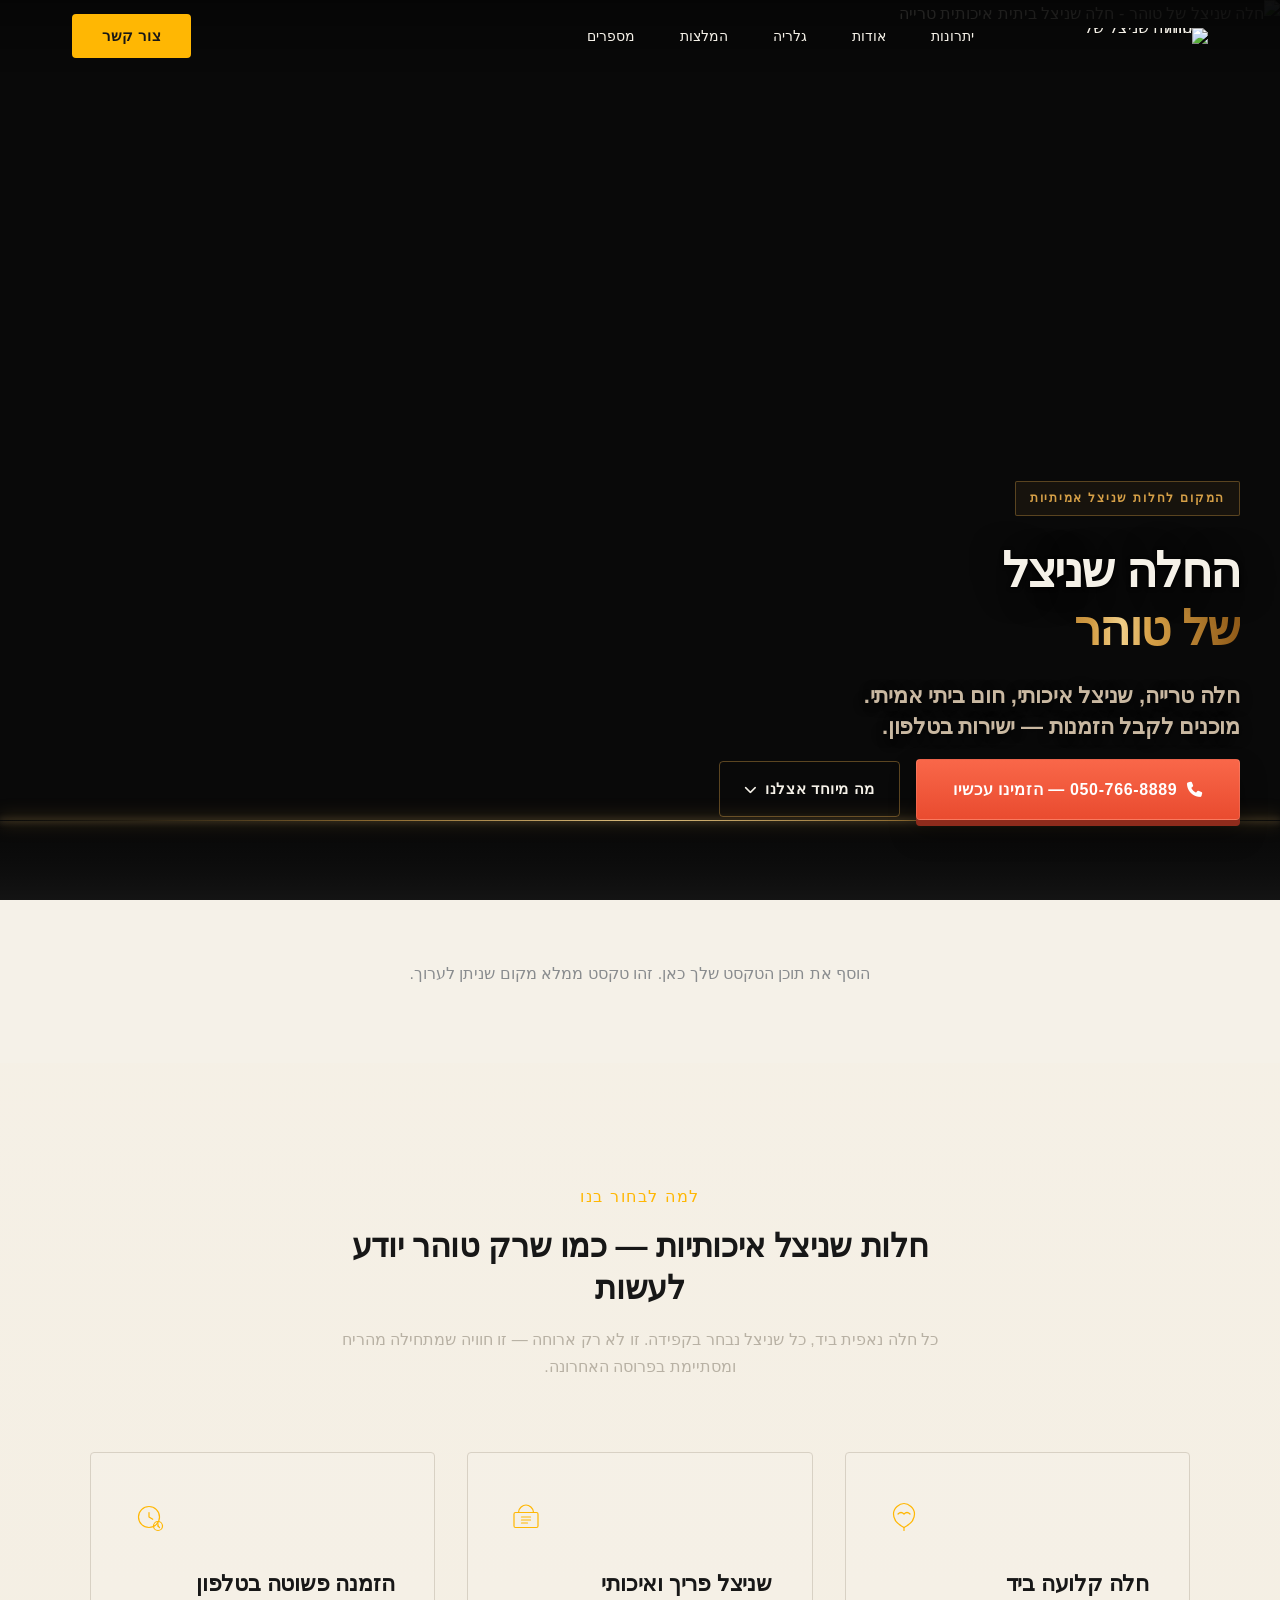
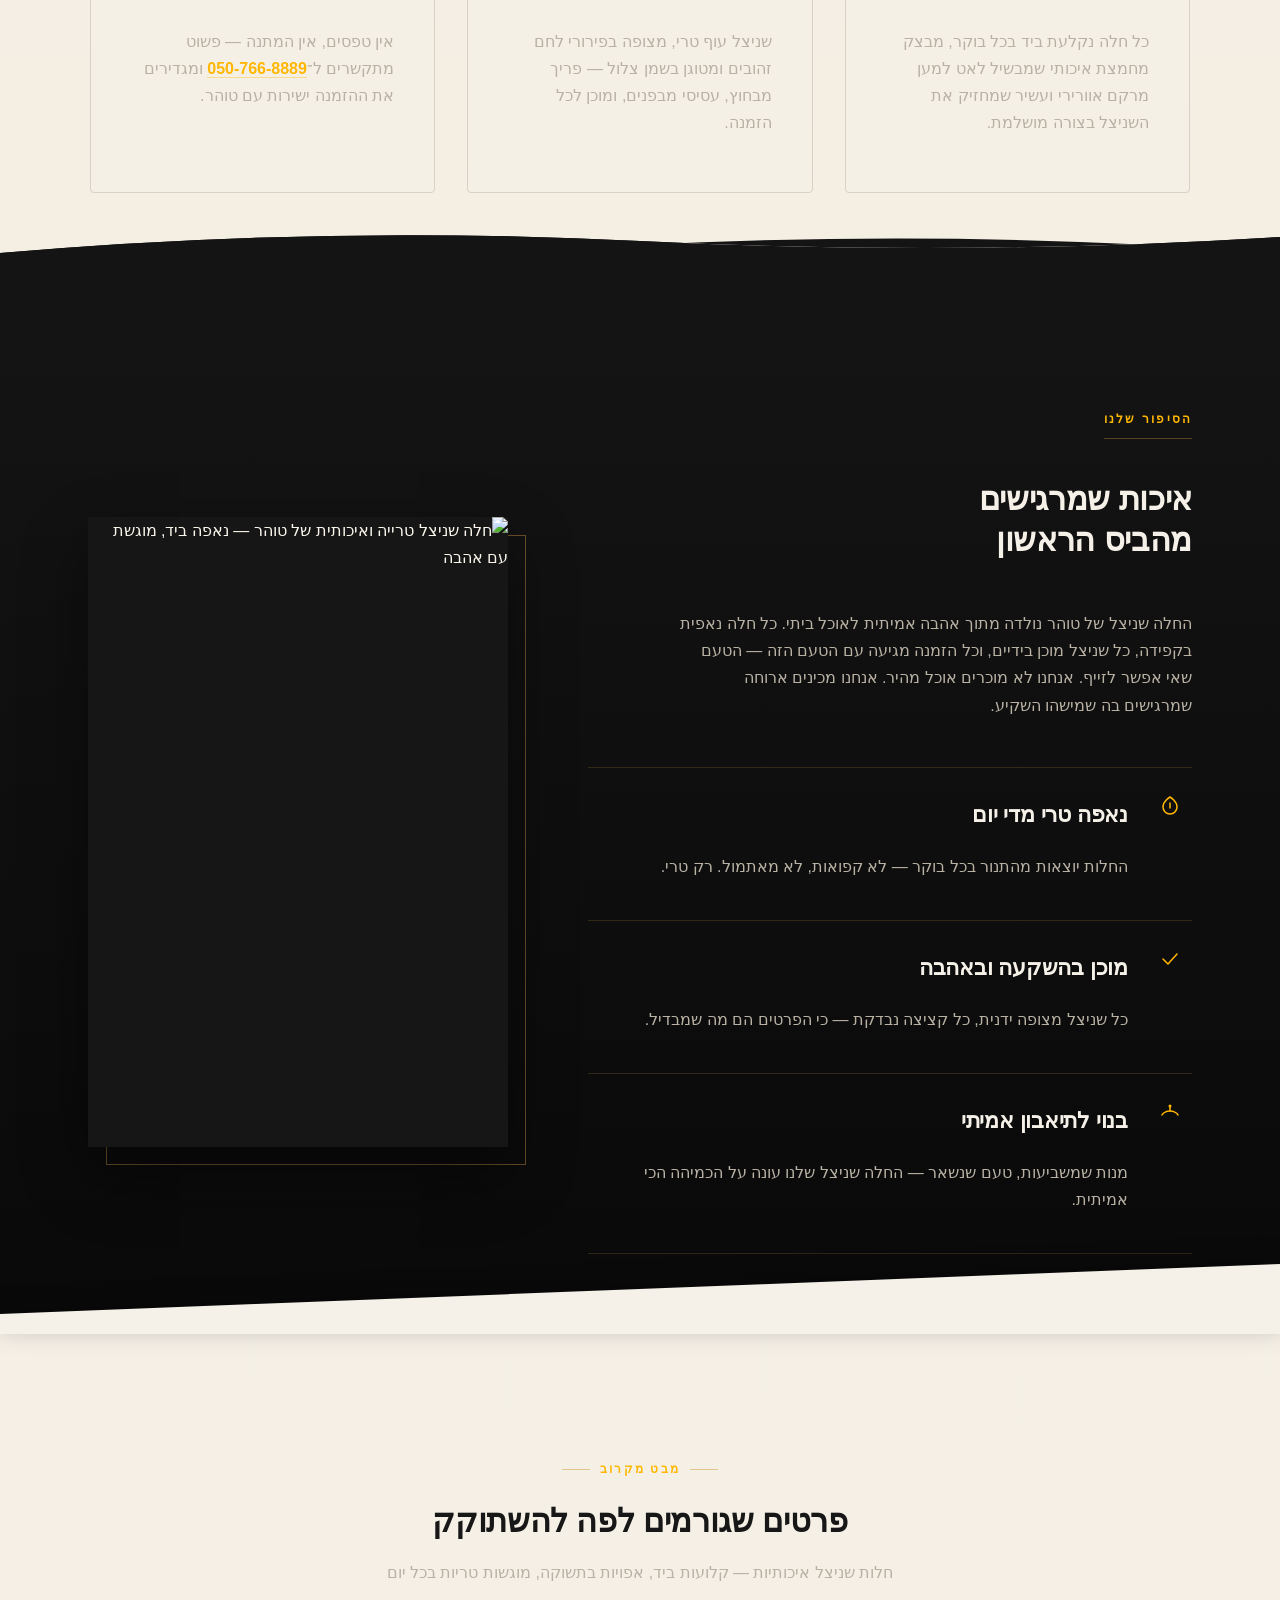
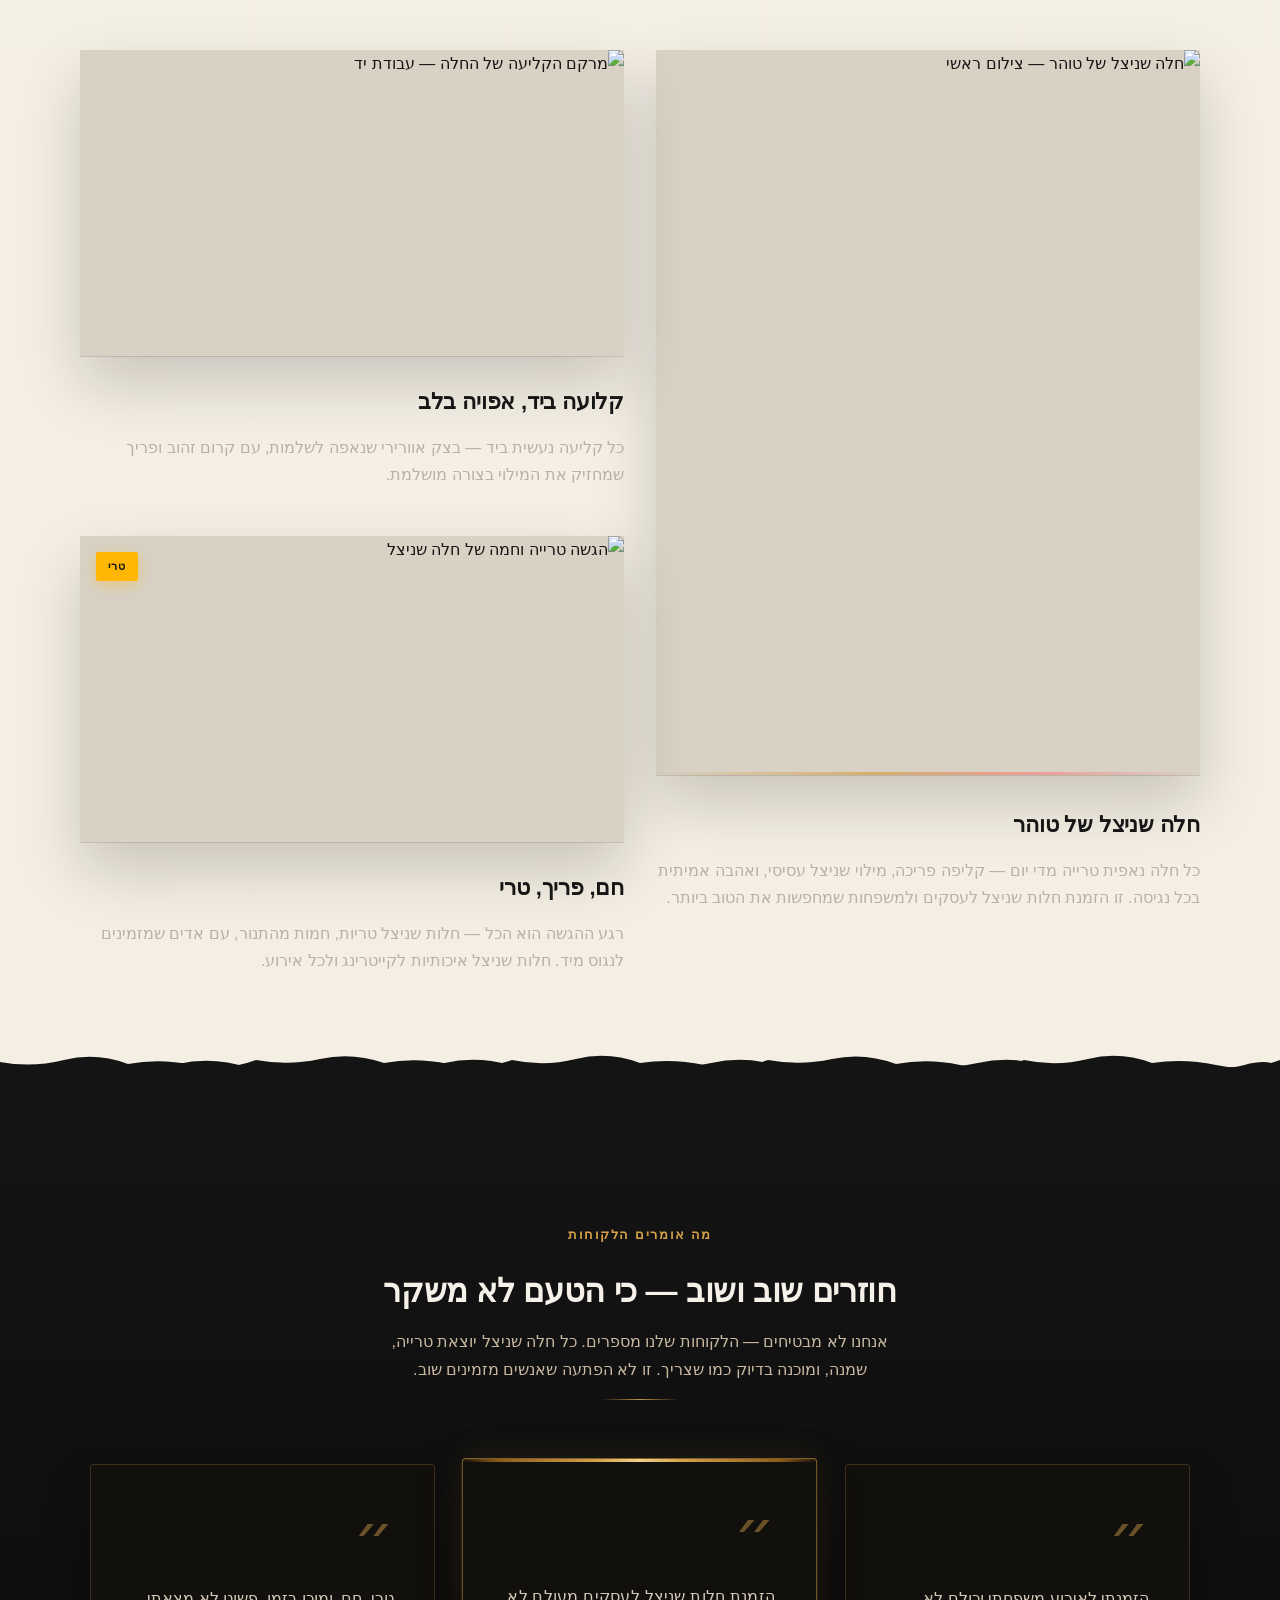
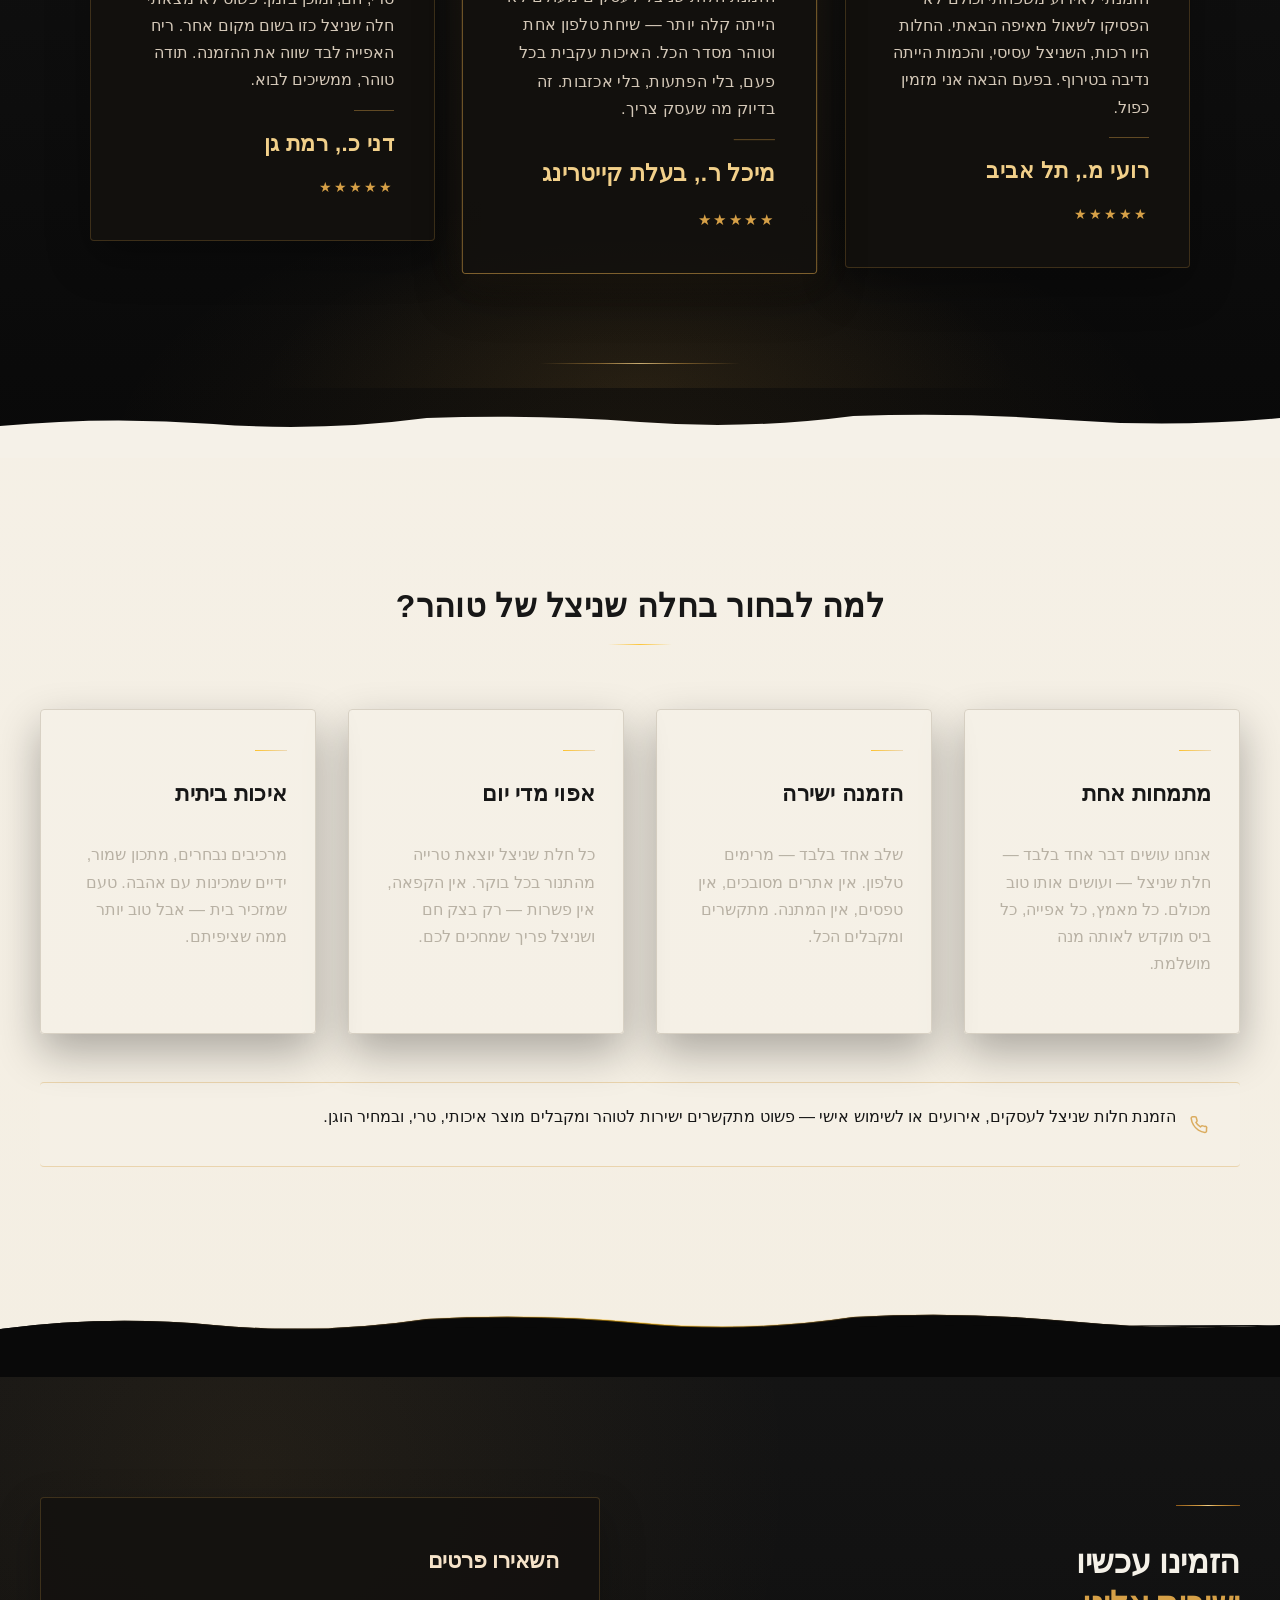
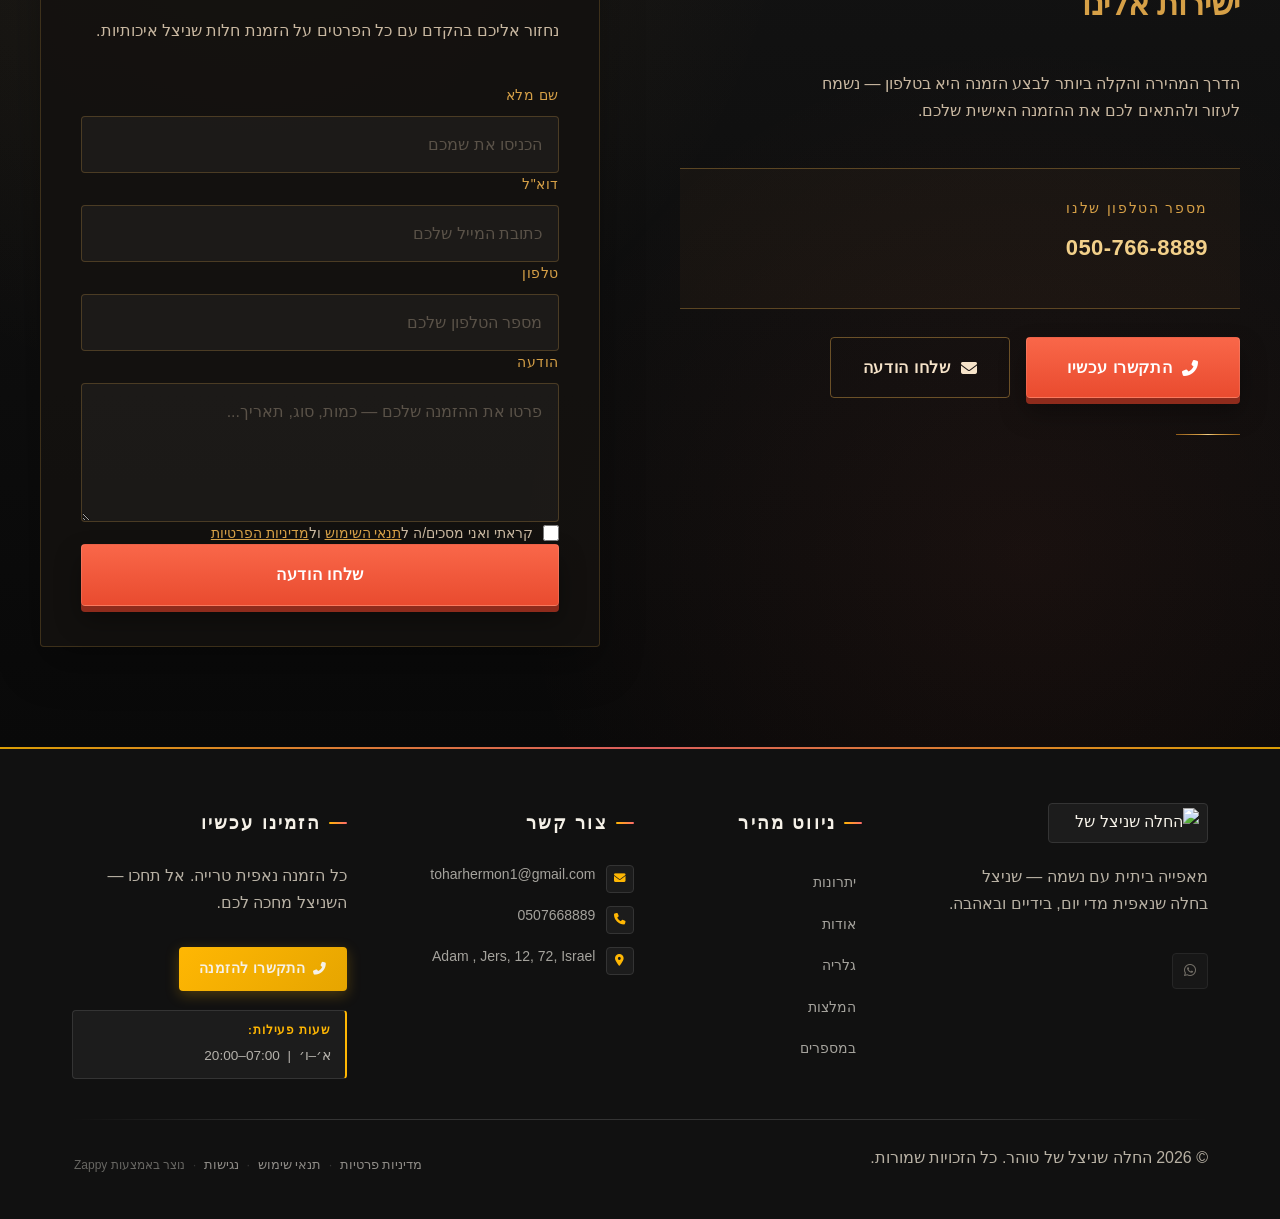
==== commit 0d787da1: "Incremental sync: 1 page(s) — update_text" ====
--- a/index.html
+++ b/index.html
@@ -850,14 +850,14 @@
     <!-- Intro Block -->
     <div class="index-features-intro">
       <p class="index-features-eyebrow">למה לבחור בנו</p>
-      <h2 class="index-features-heading">חלות שניצל איכותיות — כמו שרק טוהר יודעת לעשות</h2>
+      <h2 class="index-features-heading" style="">חלות שניצל איכותיות — כמו שרק טוהר יודע לעשות</h2>
       <p class="index-features-subtext">כל חלה נאפית ביד, כל שניצל נבחר בקפידה. זו לא רק ארוחה — זו חוויה שמתחילה מהריח ומסתיימת בפרוסה האחרונה.</p>
     </div>
 
     <!-- Feature Cards Grid -->
     <div class="index-features-grid">
 
-      <article class="index-features-card">
+      <article class="index-features-card" data-grid-item-index="0">
         <div class="index-features-card-icon">
           <svg data-element-type="icon" data-icon-type="svg" xmlns="http://www.w3.org/2000/svg" viewBox="0 0 48 48" width="36" height="36" fill="none" stroke="currentColor" stroke-width="1.6" stroke-linecap="round" stroke-linejoin="round" aria-hidden="true">
             <path d="M24 6 C18 6 10 12 10 20 C10 28 16 34 24 38 C32 34 38 28 38 20 C38 12 30 6 24 6Z"></path>
@@ -871,7 +871,7 @@
         </div>
       </article>
 
-      <article class="index-features-card">
+      <article class="index-features-card" data-grid-item-index="1">
         <div class="index-features-card-icon">
           <svg data-element-type="icon" data-icon-type="svg" xmlns="http://www.w3.org/2000/svg" viewBox="0 0 48 48" width="36" height="36" fill="none" stroke="currentColor" stroke-width="1.6" stroke-linecap="round" stroke-linejoin="round" aria-hidden="true">
             <rect x="8" y="18" width="32" height="20" rx="2"></rect>
@@ -887,7 +887,7 @@
         </div>
       </article>
 
-      <article class="index-features-card">
+      <article class="index-features-card" data-grid-item-index="2">
         <div class="index-features-card-icon">
           <svg data-element-type="icon" data-icon-type="svg" xmlns="http://www.w3.org/2000/svg" viewBox="0 0 48 48" width="36" height="36" fill="none" stroke="currentColor" stroke-width="1.6" stroke-linecap="round" stroke-linejoin="round" aria-hidden="true">
             <rect x="10" y="10" width="28" height="28" rx="14"></rect>
